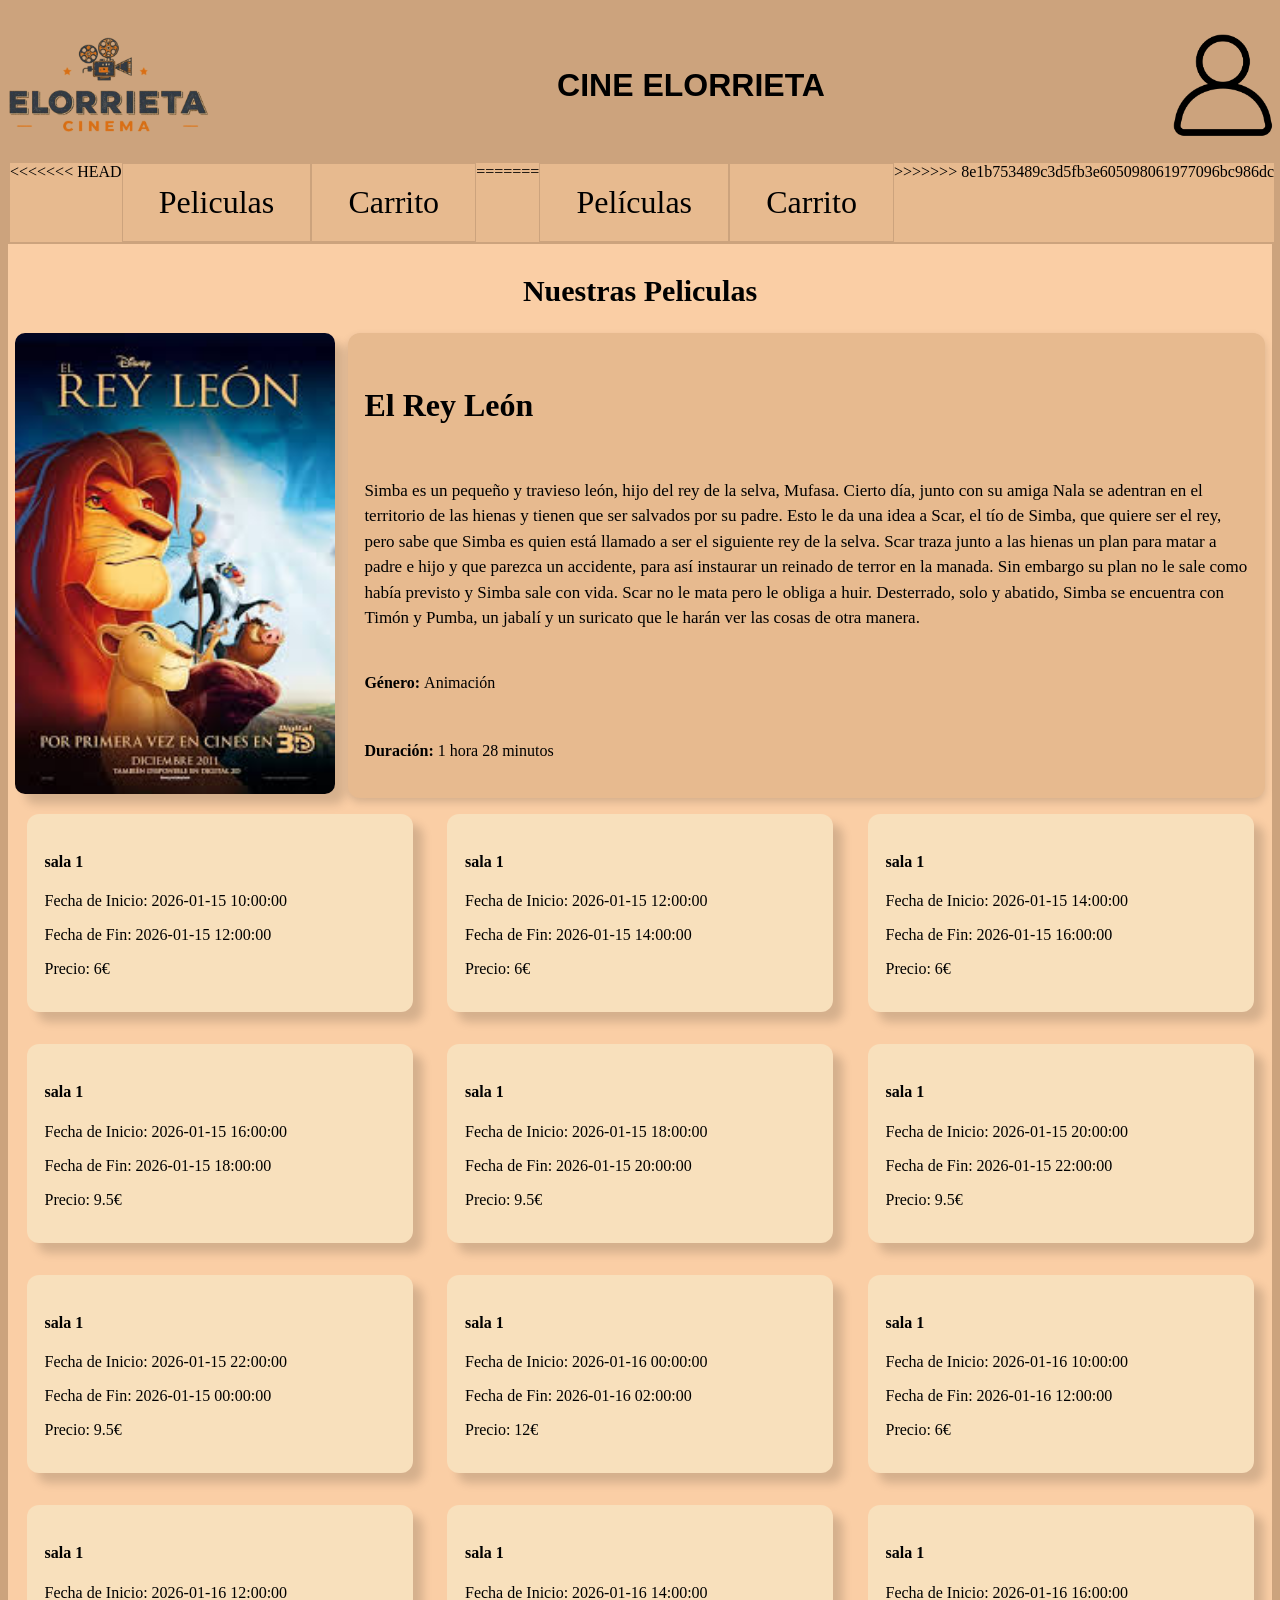
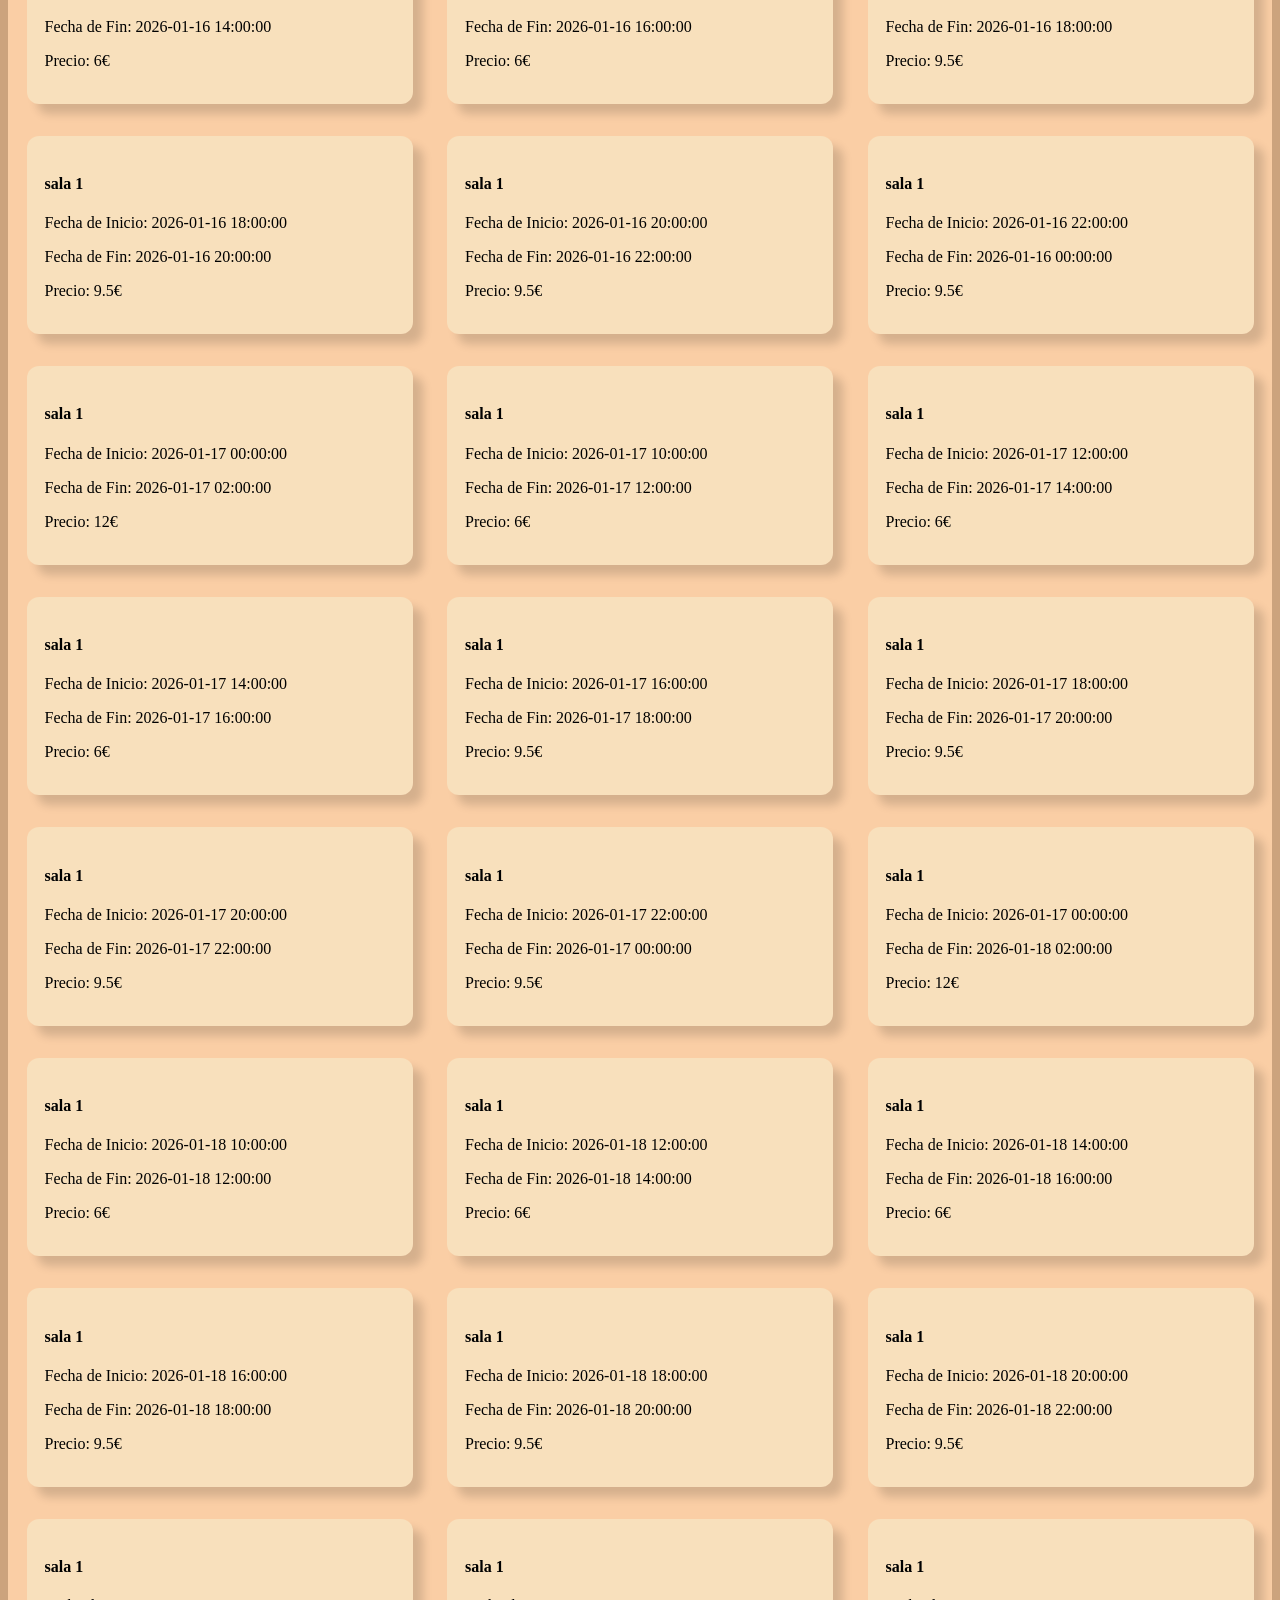
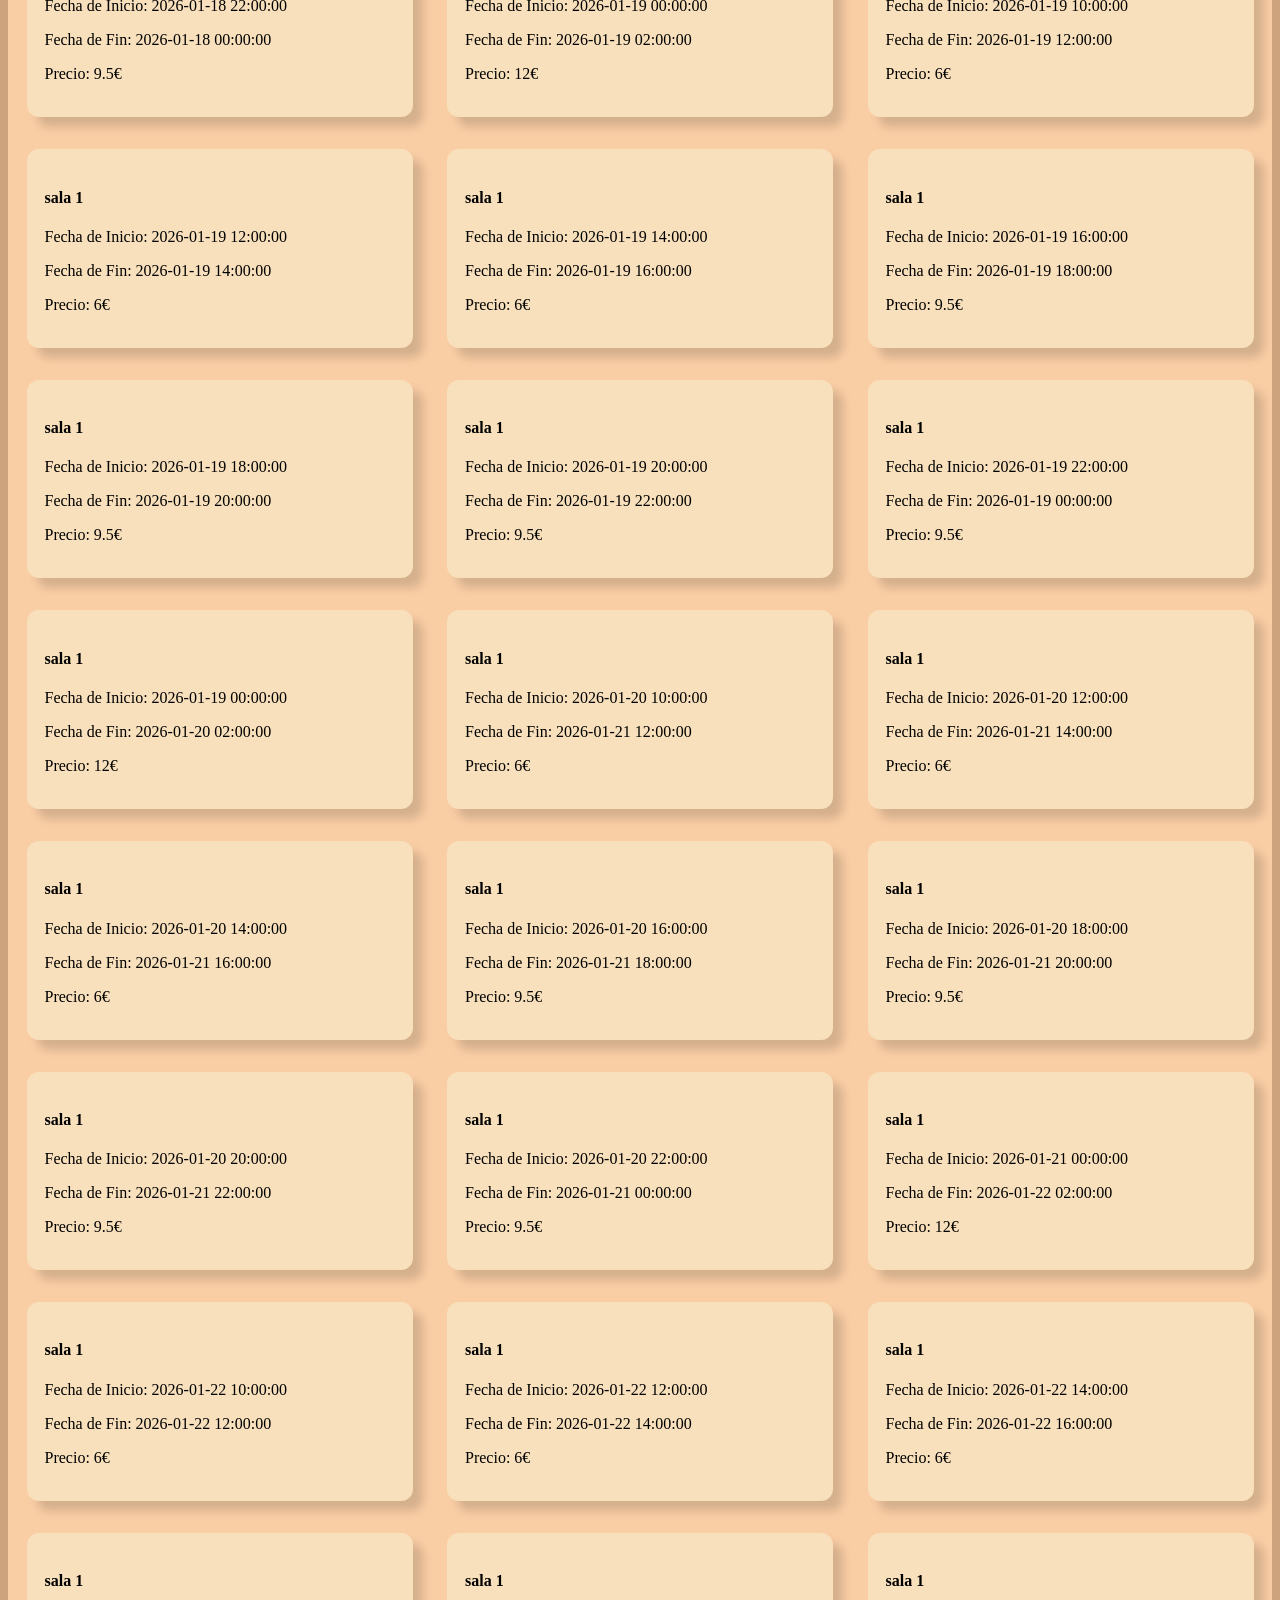
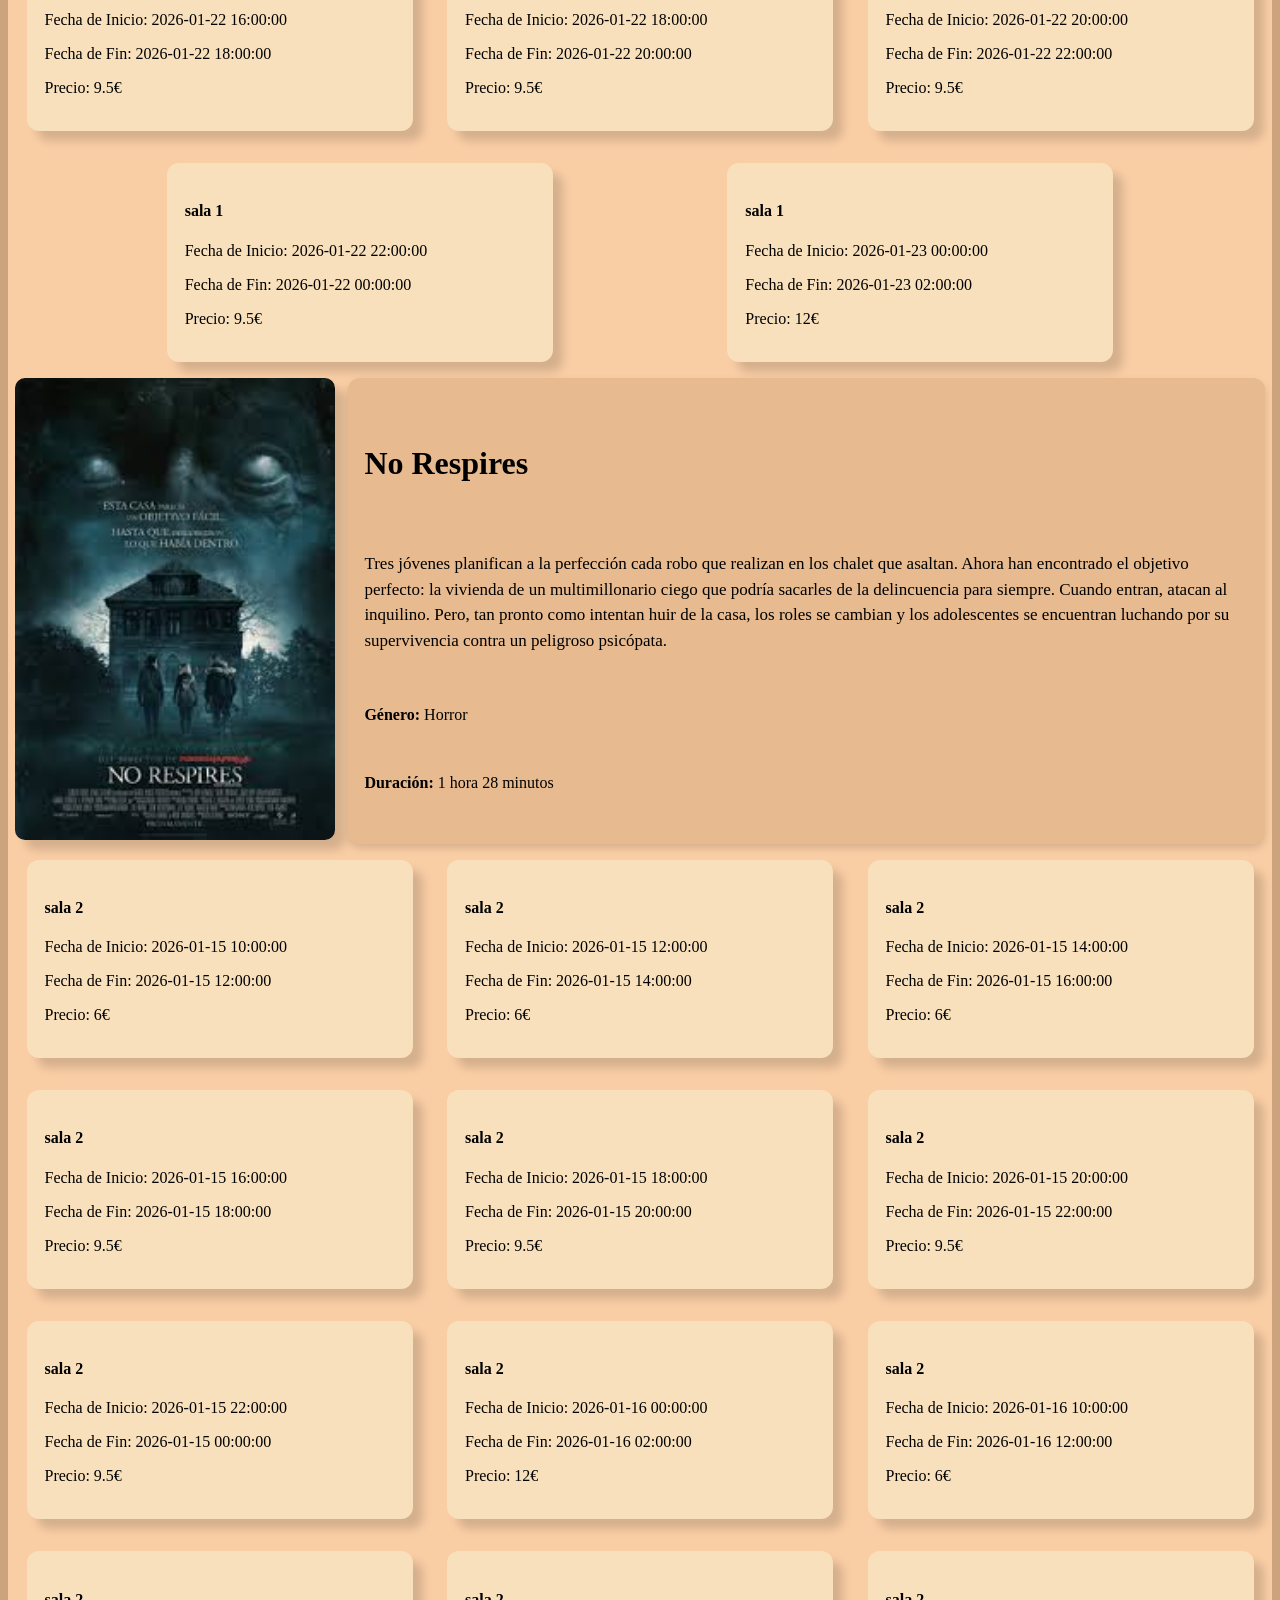
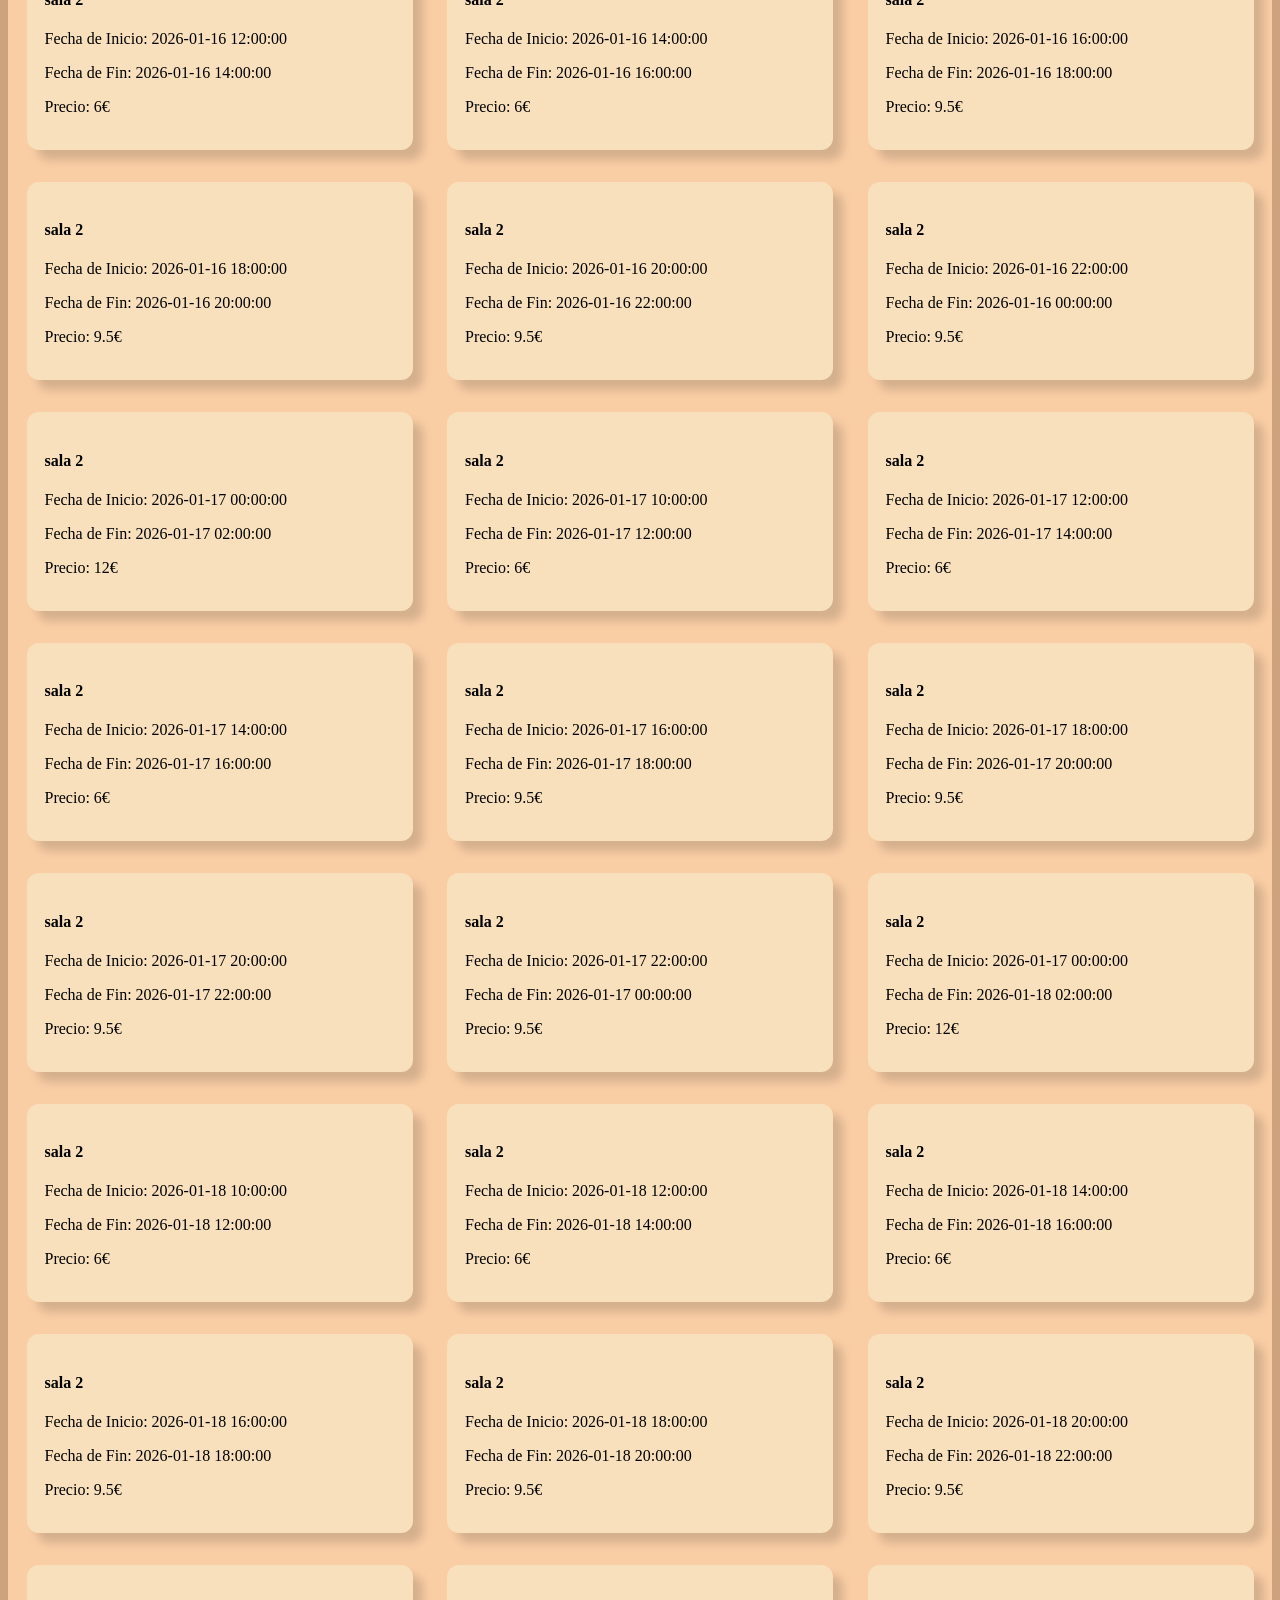
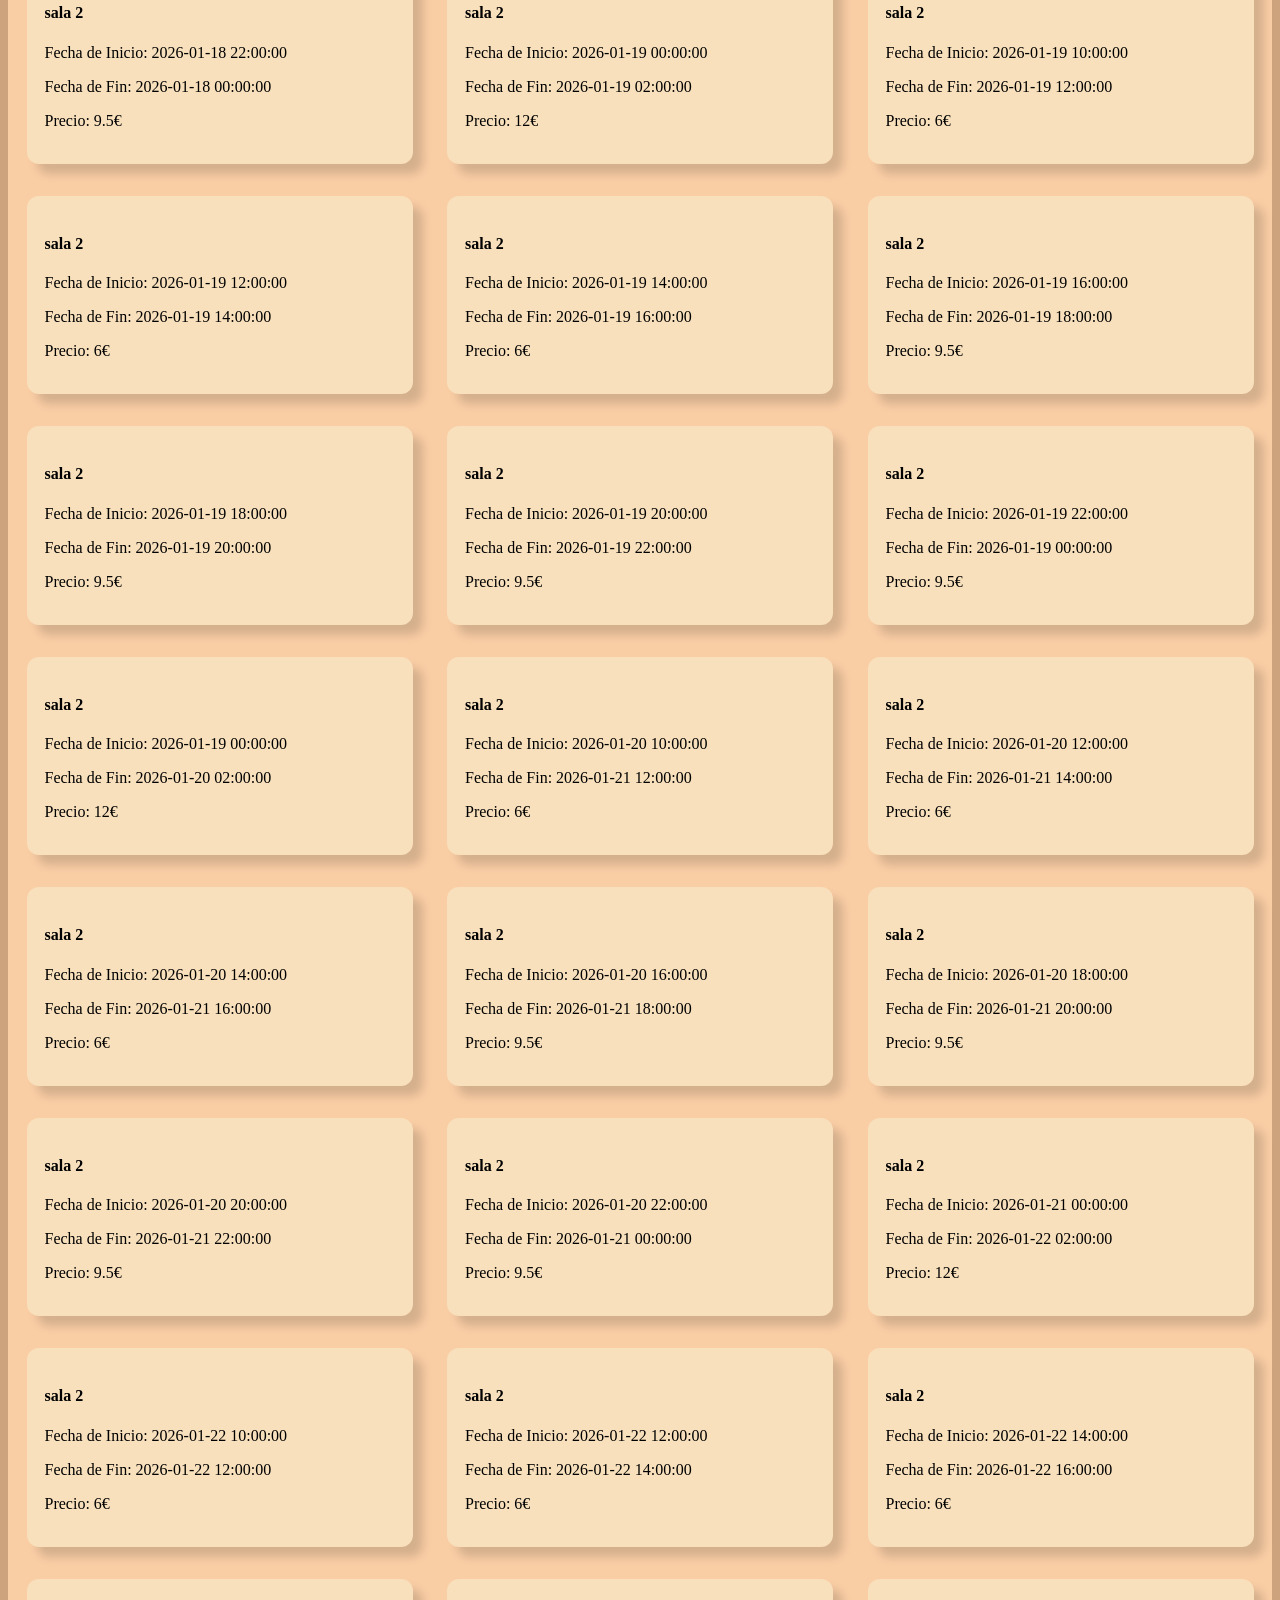
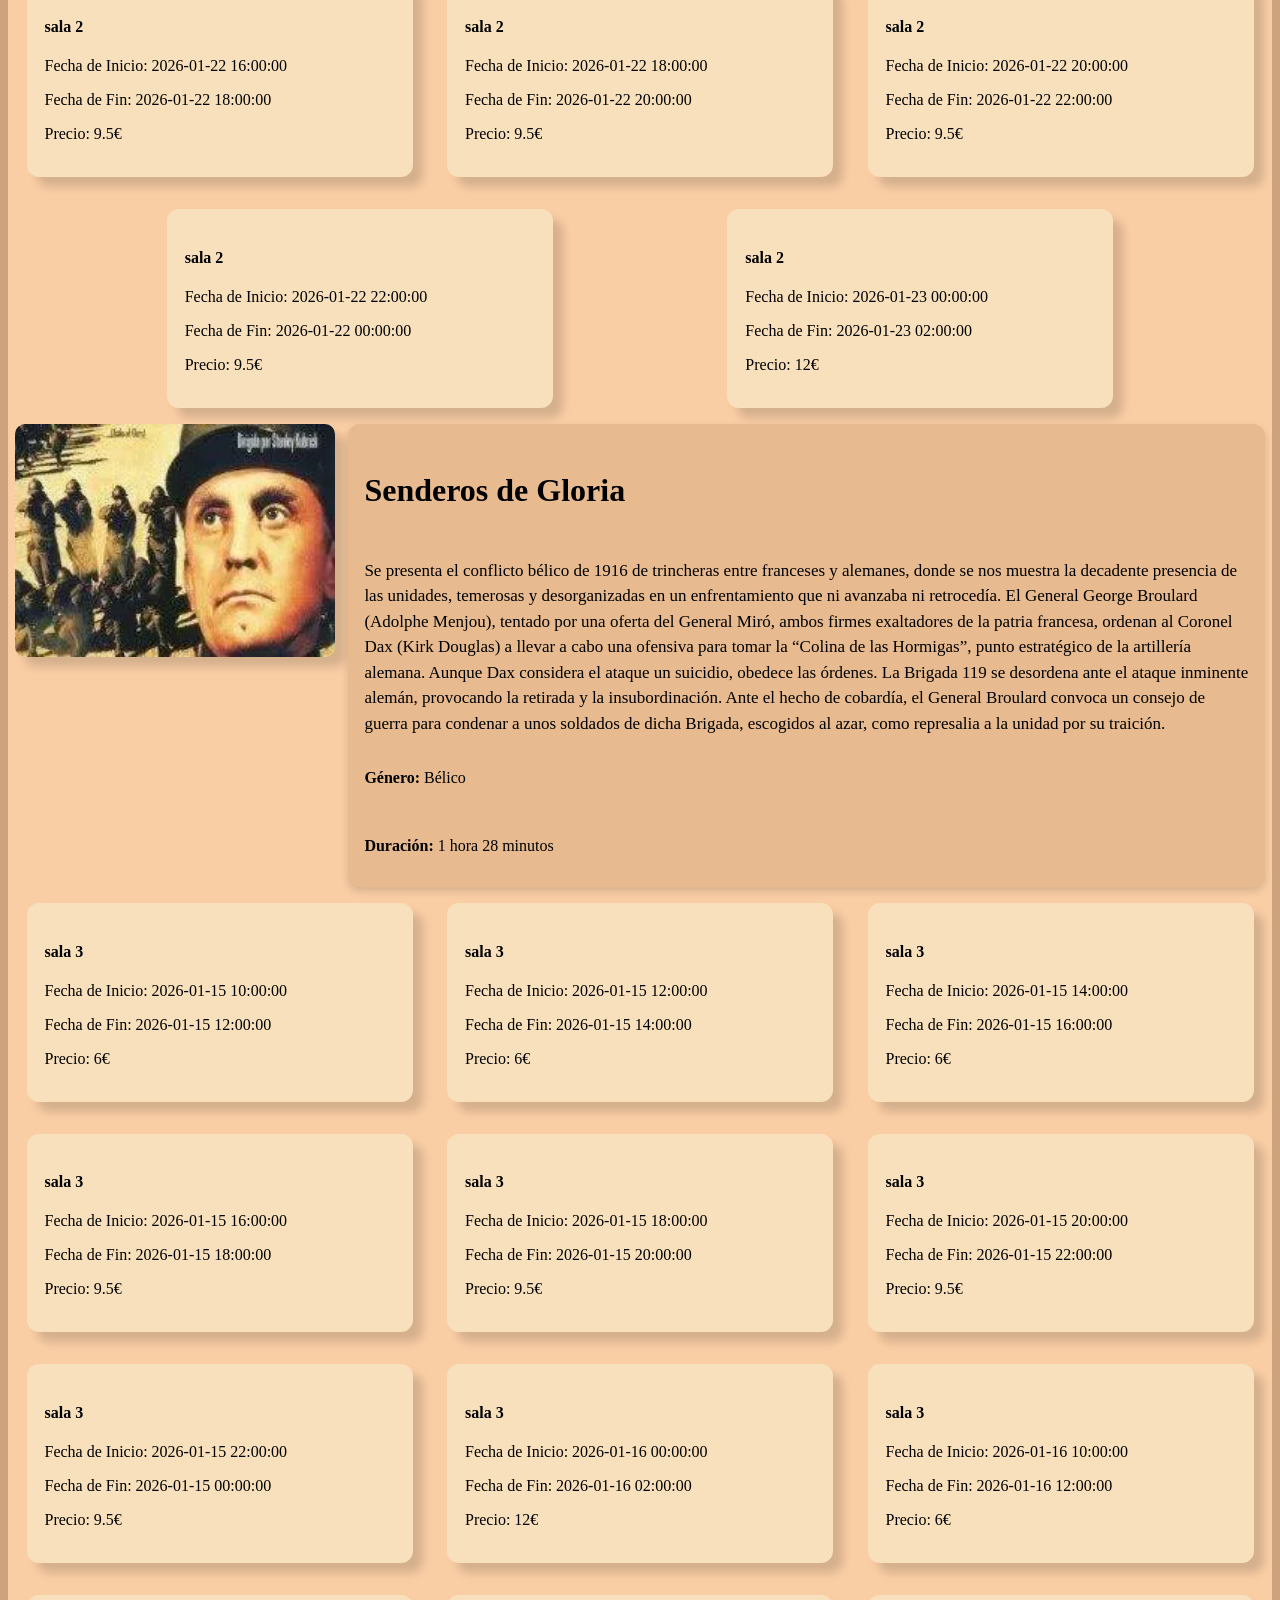
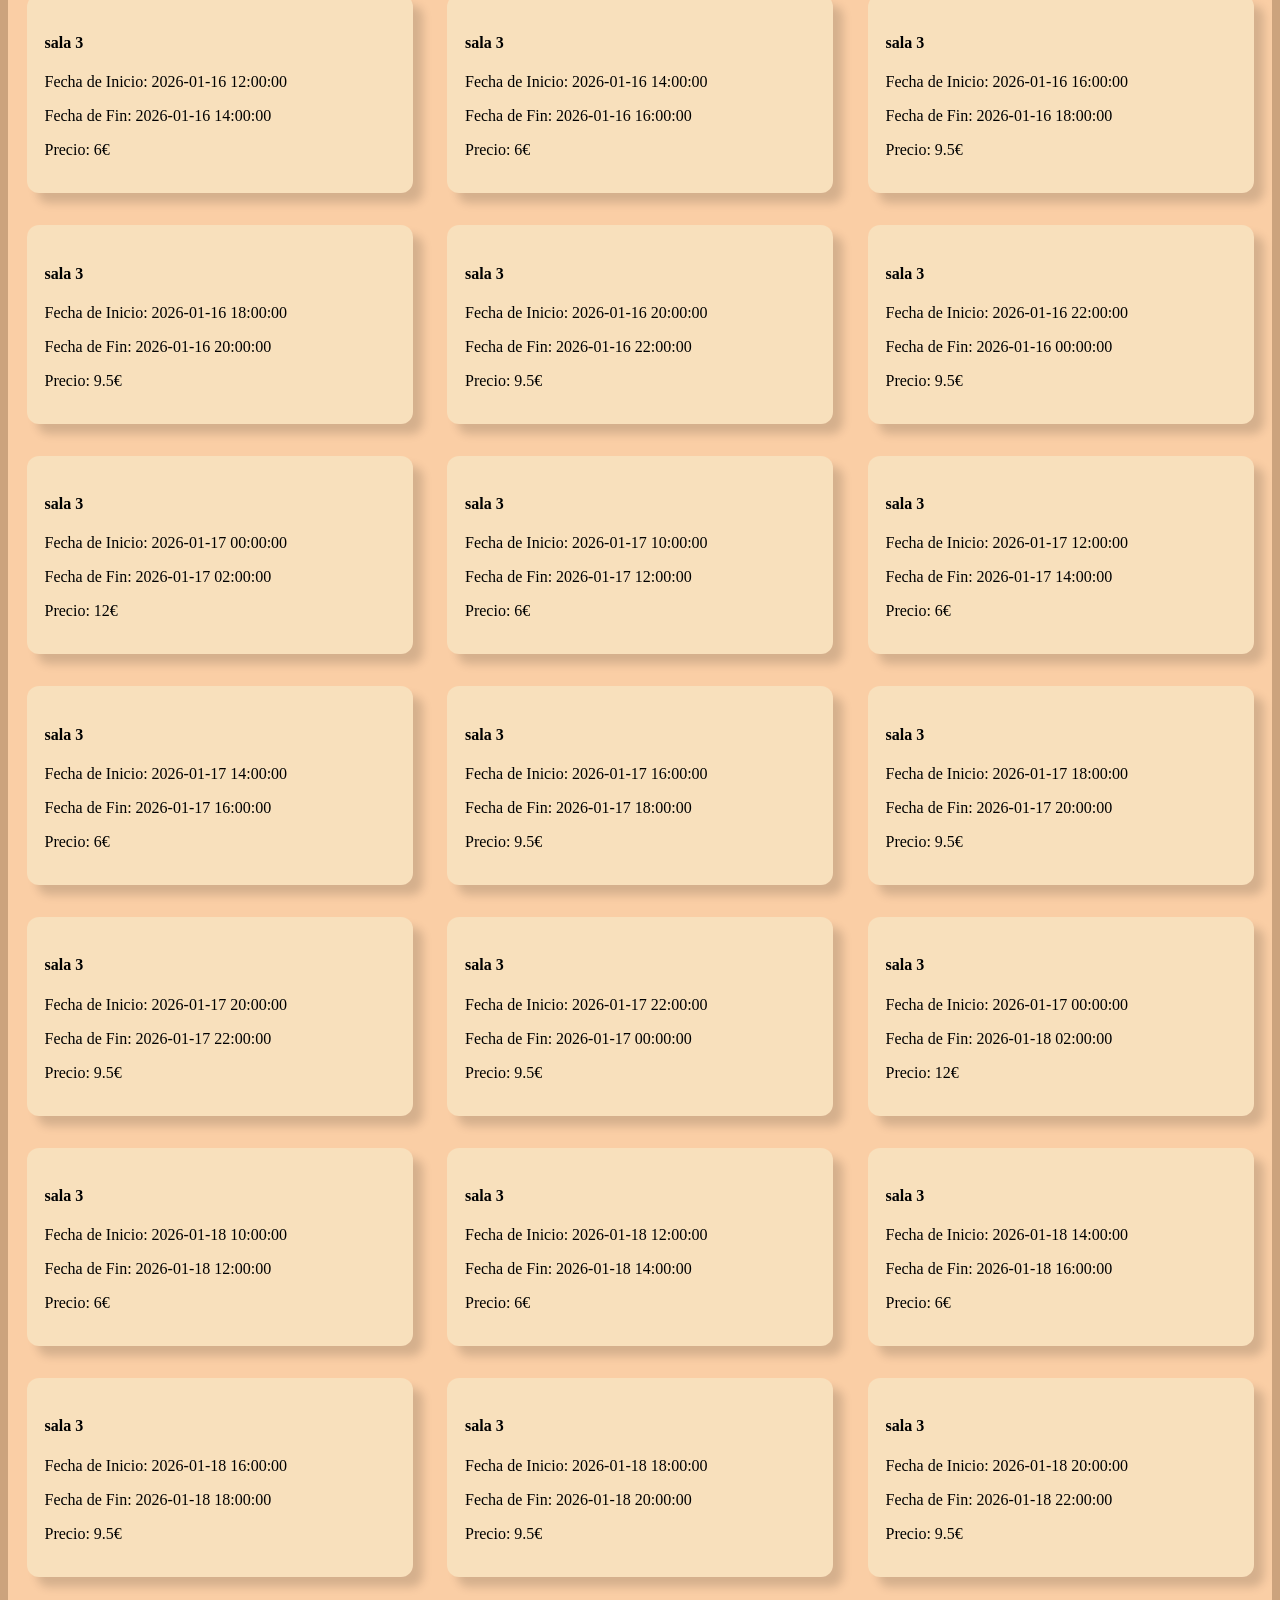
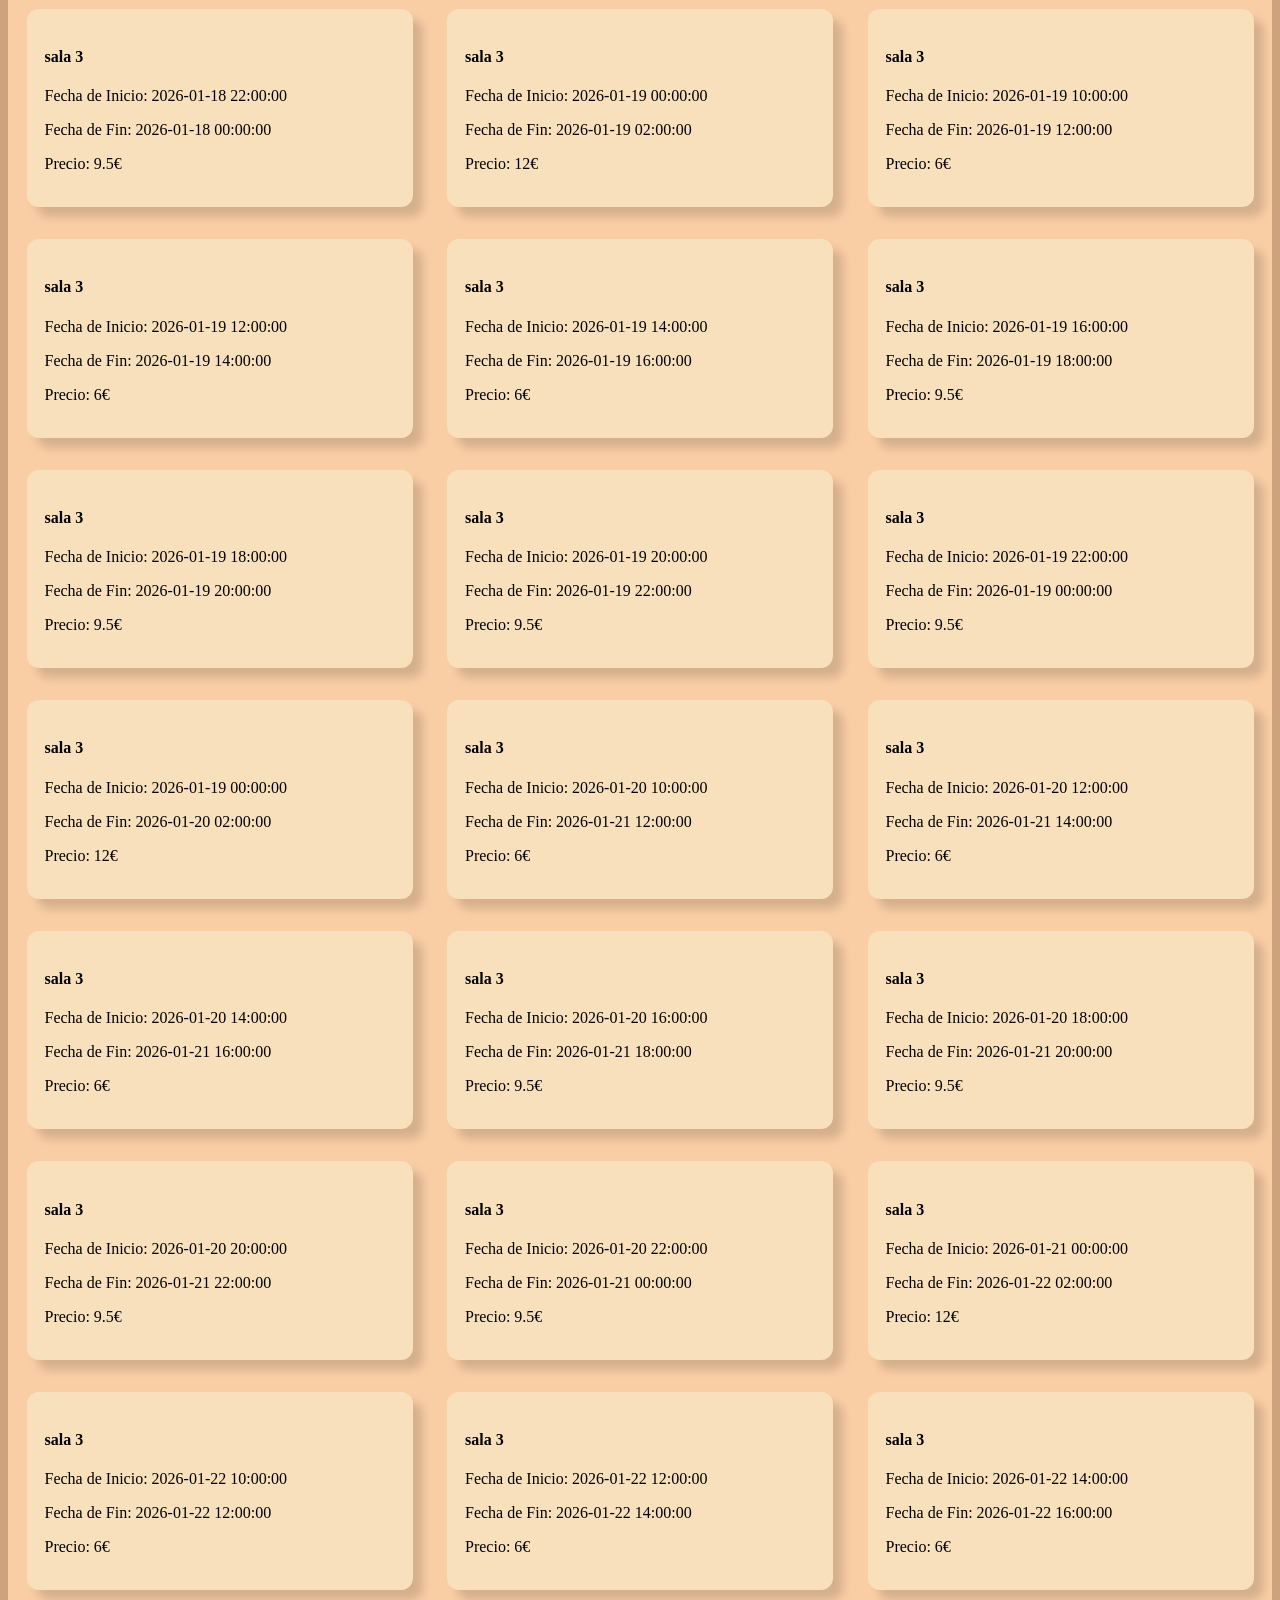
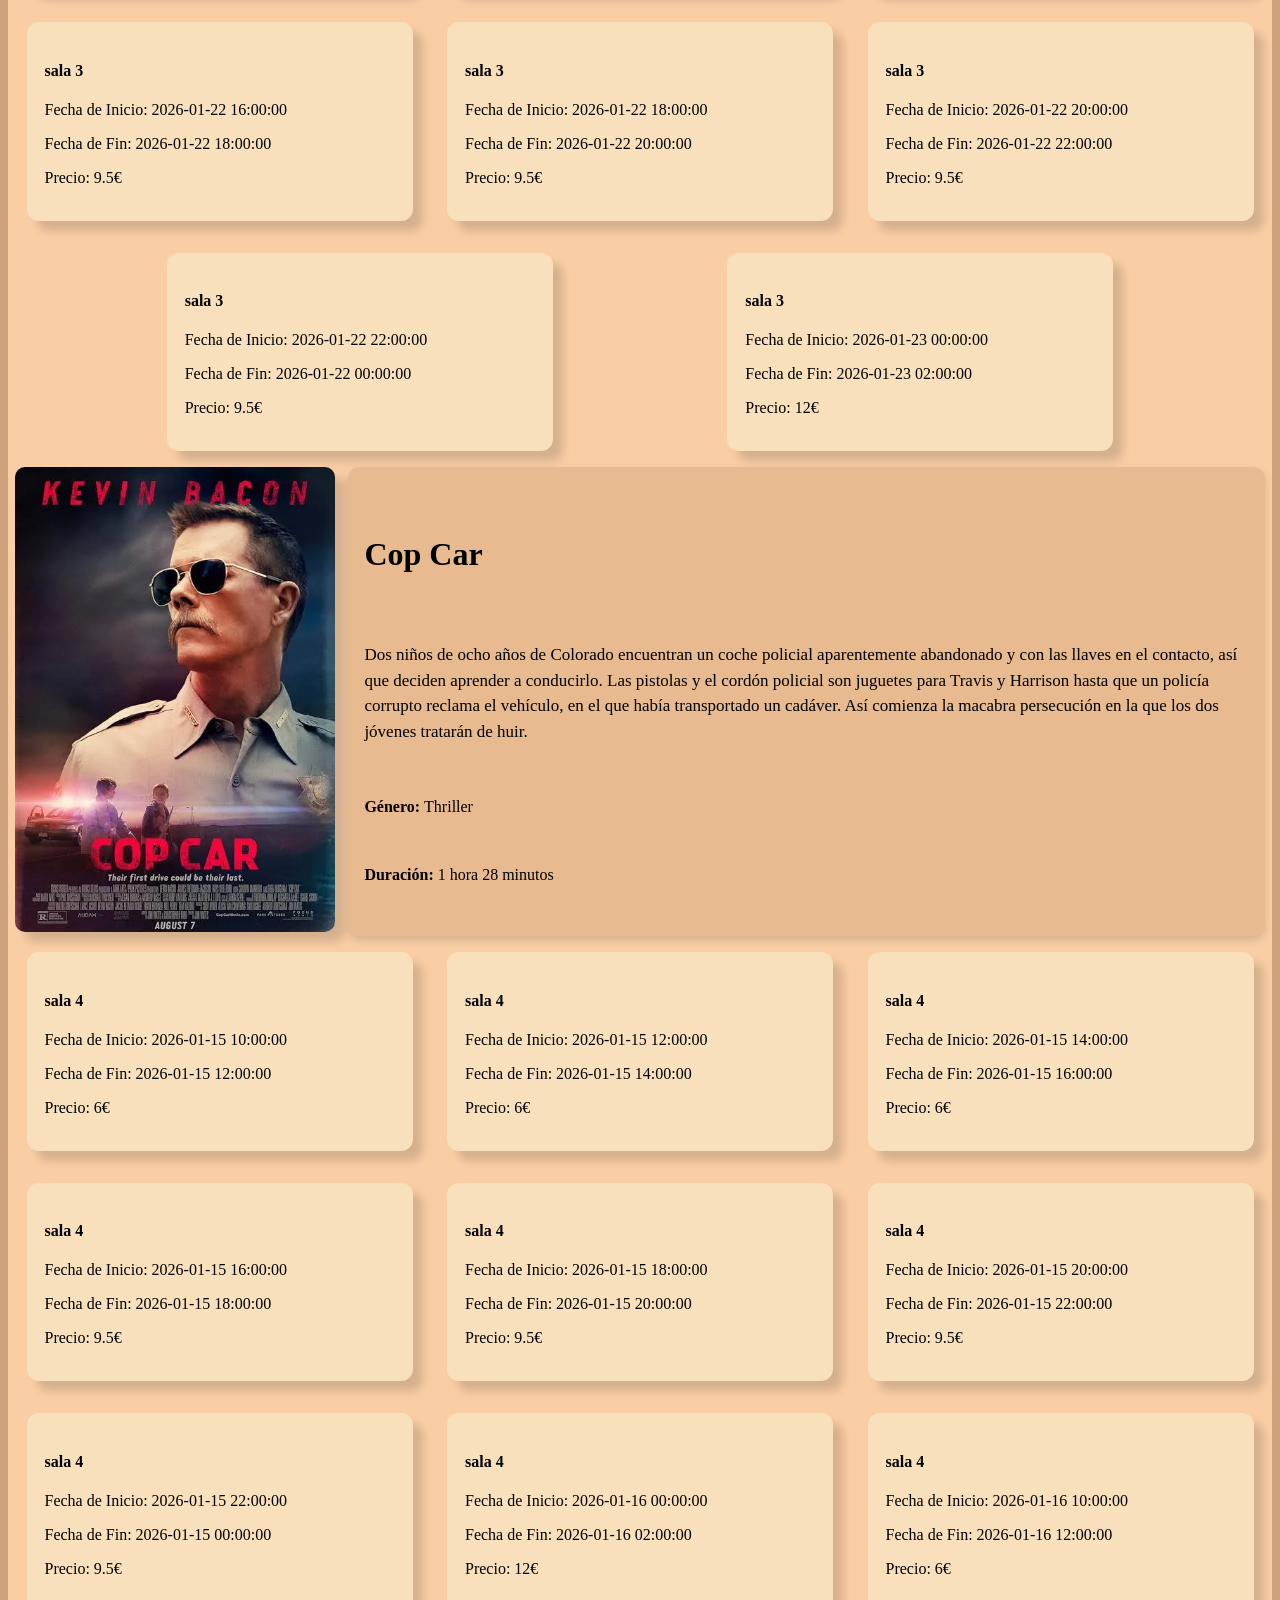
==== index.html @ a8e93b04 "javascript terminado" ====
<!DOCTYPE html>
<html lang="es">
    <head>
         <meta charset="UTF-8">
         <meta name="viewport" content="width=device-width, initial-scale=1.0">
         <title>Cine Elorrieta-Errekamari </title>
         <link rel="stylesheet" type="text/css" href="styles.css" />
         <script src="general.js"></script>
   </head>
    <body>
        <header>
             <div class="contenedor_logo">
                <a href="index.html"><img class="logotipo" src="header/image_logo.png" alt="Logotipo de Cine Elorrieta-Errekamari" /></a>
                <h1>CINE ELORRIETA</h1>
                <a href="login.html"><img class="usuario"src="header/personita.png" alt="Usuario de Cine Elorrieta-Errekamari"/></a>
            </div>
            <nav>
               <div class="contenedor_menu">
<<<<<<< HEAD
                <a href="index.html">Peliculas</a>
                <a class="carrito-login" href="login.html">Carrito</a>
=======
                <a href="index.html">Películas</a>
                <a id="carrito" href="login.html">Carrito</a>
>>>>>>> 8e1b753489c3d5fb3e605098061977096bc986dc
               </div>
            </nav>
        </header>
            <main>
               <h2>Nuestras Peliculas</h2>
               <div class="contenedor_peliculas">
                  <div class="detalle_pelicula">

                     <div class="imagenes_texto_pelicula"> 
                        <img src="movies/rey_leon.jpg" alt="Imagen de la pelicula El Rey Leon"/>
                     </div>

                     <div class="contenedor_pelicula"> 
                        <h3><b>El Rey León</b></h3>
                        <p class="texto_descripcion">Simba es un pequeño y travieso león, hijo del rey de la selva, 
                        Mufasa. Cierto día, junto con su amiga Nala se adentran en el 
                        territorio de las hienas y tienen que ser salvados por su padre.
                        Esto le da una idea a Scar, el tío de Simba, que quiere ser el rey, 
                        pero sabe que Simba es quien está llamado a ser el siguiente rey de 
                        la selva. Scar traza junto a las hienas un plan para matar a padre e
                        hijo y que parezca un accidente, para así instaurar un reinado de 
                        terror en la manada. Sin embargo su plan no le sale como había 
                        previsto y Simba sale con vida. Scar no le mata pero le obliga a 
                        huir. Desterrado, solo y abatido, Simba se encuentra con Timón y 
                        Pumba, un jabalí y un suricato que le harán ver las cosas de otra 
                        manera.</p>
                        <div class="duracion_genero">
                              <p><b>Género: </b>Animación</p><br/>
                              <p><b>Duración: </b>1 hora 28 minutos</p>
                        </div>
                     </div>
                  </div>
                  <!--1ºPelicula--> 
                  <div class="sesiones_peliculas">
                     <a class="enlace-login" href="login.html">
                           <div class="salas">
                              <h4>sala 1</h4>
                              <p>  Fecha de Inicio: 2026-01-15 10:00:00 </br> 
                              <p> Fecha de Fin: 2026-01-15 12:00:00</p> 
                              <p class="precio"> Precio: 6€  </p>
                           </div>
                     </a>
                     <a class="enlace-login" href="login.html">
                           <div class="salas">
                              <h4>sala 1</h4>
                              <p>Fecha de Inicio: 2026-01-15 12:00:00 </br> 
                                 <p> Fecha de Fin: 2026-01-15 14:00:00</p> 
                                 <p class="precio"> Precio: 6€  </p>
                           </div>
                     </a>
                     <a class="enlace-login" href="login.html">   
                           <div class="salas">
                              <h4>sala 1</h4>
                              <p>Fecha de Inicio: 2026-01-15 14:00:00 </br> 
                              <p> Fecha de Fin: 2026-01-15 16:00:00</p> 
                              <p class="precio"> Precio: 6€ </p>
                           </div>
                     </a>
                     <a href="login.html">
                           <div class="salas">
                              <h4>sala 1</h4>
                              <p>Fecha de Inicio: 2026-01-15 16:00:00 </br> 
                              <p> Fecha de Fin: 2026-01-15 18:00:00</p> 
                              <p class="precio"> Precio: 9.5€ </p>
                           </div>
                     </a>
                     <a class="enlace-login"href="login.html">
                           <div class="salas">
                              <h4>sala 1</h4>   
                              <p>  Fecha de Inicio: 2026-01-15 18:00:00 </br>
                              <p> Fecha de Fin: 2026-01-15 20:00:00</p> 
                              <p class="precio"> Precio: 9.5€ </p>
                           </div>
                     </a>
                     <a class="enlace-login" href="login.html">
                           <div class="salas">
                              <h4>sala 1</h4>
                              <p>  Fecha de Inicio: 2026-01-15 20:00:00 </br> 
                              <p> Fecha de Fin: 2026-01-15 22:00:00</p> 
                              <p class="precio"> Precio: 9.5€ </p>
                           </div>
                     </a>
                     <a class="enlace-login" href="login.html">
                           <div class="salas">
                              <h4>sala 1</h4>
                              <p>  Fecha de Inicio: 2026-01-15 22:00:00 </br> 
                              <p> Fecha de Fin: 2026-01-15 00:00:00</p> 
                              <p class="precio">Precio: 9.5€ </p>
                           </div>
                     </a>
                     <a class="enlace-login" href="login.html">
                           <div class="salas">
                              <h4>sala 1</h4>
                              <p>  Fecha de Inicio: 2026-01-16 00:00:00 </br> 
                              <p> Fecha de Fin: 2026-01-16 02:00:00</p> 
                              <p class="precio"> Precio: 12€  </p>
                           </div>
                     </a>

                     <a class="enlace-login" href="login.html">
                           <div class="salas">
                              <h4>sala 1</h4>
                              <p>  Fecha de Inicio: 2026-01-16 10:00:00 </br> 
                              <p> Fecha de Fin: 2026-01-16 12:00:00</p> 
                              <p class="precio"> Precio: 6€  </p>
                           </div>
                     </a>
                     <a class="enlace-login" href="login.html">
                           <div class="salas">
                              <h4>sala 1</h4>
                              <p>  Fecha de Inicio: 2026-01-16 12:00:00 </br> 
                              <p> Fecha de Fin: 2026-01-16 14:00:00</p> 
                              <p class="precio"> Precio: 6€  </p>
                           </div>
                     </a>
                     <a class="enlace-login" href="login.html">
                           <div class="salas">
                              <h4>sala 1</h4>
                              <p>  Fecha de Inicio: 2026-01-16 14:00:00 </br> 
                              <p> Fecha de Fin: 2026-01-16 16:00:00</p> 
                              <p class="precio"> Precio: 6€ </p>
                           </div>
                     </a>
                     <a class="enlace-login" href="login.html">
                           <div class="salas">
                              <h4>sala 1</h4>
                              <p>  Fecha de Inicio: 2026-01-16 16:00:00 </br> 
                              <p> Fecha de Fin: 2026-01-16 18:00:00</p> 
                              <p class="precio"> Precio: 9.5€ </p>
                           </div>
                     </a>
                     <a class="enlace-login" href="login.html">
                           <div class="salas">
                              <h4>sala 1</h4>
                              <p>  Fecha de Inicio: 2026-01-16 18:00:00 </br> 
                              <p> Fecha de Fin: 2026-01-16 20:00:00</p> 
                              <p class="precio"> Precio: 9.5€ </p>
                           </div>
                     </a>
                     <a class="enlace-login" href="login.html">
                           <div class="salas">
                              <h4>sala 1</h4>
                              <p>  Fecha de Inicio: 2026-01-16 20:00:00 </br> 
                              <p> Fecha de Fin: 2026-01-16 22:00:00</p> 
                              <p class="precio"> Precio: 9.5€ </p>
                           </div>
                     </a>
                     <a class="enlace-login" href="login.html">
                           <div class="salas">
                              <h4>sala 1</h4>
                              <p>  Fecha de Inicio: 2026-01-16 22:00:00 </br> 
                              <p> Fecha de Fin: 2026-01-16 00:00:00</p> 
                              <p class="precio"> Precio: 9.5€ </p>
                           </div>
                     </a>
                     <a class="enlace-login" href="login.html">
                           <div class="salas">
                              <h4>sala 1</h4>
                              <p>  Fecha de Inicio: 2026-01-17 00:00:00 </br> 
                              <p> Fecha de Fin: 2026-01-17 02:00:00</p> 
                              <p class="precio"> Precio: 12€  </p>
                           </div>
                     </a>

                     <a href="login.html">   
                           <div class="salas">
                              <h4>sala 1</h4>
                              <p>  Fecha de Inicio: 2026-01-17 10:00:00 </br> 
                              <p> Fecha de Fin: 2026-01-17 12:00:00</p> 
                              <p class="precio"> Precio: 6€  </p>
                           </div>
                     </a>
                     <a class="enlace-login" href="login.html">
                           <div class="salas">
                              <h4>sala 1</h4>
                              <p>  Fecha de Inicio: 2026-01-17 12:00:00 </br> 
                              <p> Fecha de Fin: 2026-01-17 14:00:00</p> 
                              <p class="precio"> Precio: 6€  </p>
                           </div>
                     </a>
                     <a class="enlace-login" href="login.html">
                           <div class="salas">
                              <h4>sala 1</h4>
                              <p>  Fecha de Inicio: 2026-01-17 14:00:00 </br> 
                              <p> Fecha de Fin: 2026-01-17 16:00:00</p> 
                              <p class="precio"> Precio: 6€ </p>
                           </div>
                     </a>
                     
                     <a class="enlace-login" href="login.html">
                           <div class="salas">
                              <h4>sala 1</h4>
                              <p>  Fecha de Inicio: 2026-01-17 16:00:00 </br> 
                              <p> Fecha de Fin: 2026-01-17 18:00:00</p> 
                              <p class="precio"> Precio: 9.5€ </p>
                           </div>
                     </a>
                     <a class="enlace-login" href="login.html">
                           <div class="salas">
                              <h4>sala 1</h4>
                              <p>  Fecha de Inicio: 2026-01-17 18:00:00 </br> 
                              <p> Fecha de Fin: 2026-01-17 20:00:00</p> 
                              <p class="precio"> Precio: 9.5€ </p>
                           </div>
                     </a>
                     <a class="enlace-login" href="login.html">
                           <div class="salas">
                              <h4>sala 1</h4>
                              <p>  Fecha de Inicio: 2026-01-17 20:00:00 </br> 
                              <p> Fecha de Fin: 2026-01-17 22:00:00</p> 
                              <p class="precio"> Precio: 9.5€ </p>
                           </div>   
                     </a>
                     <a class="enlace-login" href="login.html">      
                           <div class="salas">
                              <h4>sala 1</h4>
                              <p>  Fecha de Inicio: 2026-01-17 22:00:00 </br> 
                              <p> Fecha de Fin: 2026-01-17 00:00:00</p> 
                              <p class="precio"> Precio: 9.5€ </p>
                           </div>
                     </a>
                     <a class="enlace-login" href="login.html">
                           <div class="salas">
                              <h4>sala 1</h4>
                              <p>  Fecha de Inicio: 2026-01-17 00:00:00 </br> 
                              <p> Fecha de Fin: 2026-01-18 02:00:00</p> 
                              <p class="precio"> Precio: 12€  </p>
                           </div>      
                     </a>
                     <a class="enlace-login" href="login.html">
                           <div class="salas">
                              <h4>sala 1</h4>
                              <p>  Fecha de Inicio: 2026-01-18 10:00:00 </br> 
                              <p> Fecha de Fin: 2026-01-18 12:00:00</p> 
                              <p class="precio"> Precio: 6€  </p>
                           </div>   
                     </a>
                     <a class="enlace-login" href="login.html">
                           <div class="salas">
                              <h4>sala 1</h4>
                              <p>  Fecha de Inicio: 2026-01-18 12:00:00 </br> 
                              <p> Fecha de Fin: 2026-01-18 14:00:00</p> 
                              <p class="precio"> Precio: 6€  </p>
                           </div>
                     </a>
                     <a class="enlace-login" href="login.html">
                           <div class="salas">
                              <h4>sala 1</h4>
                              <p>  Fecha de Inicio: 2026-01-18 14:00:00 </br> 
                              <p> Fecha de Fin: 2026-01-18 16:00:00</p> 
                              <p class="precio"> Precio: 6€ </p>
                           </div>
                     </a>
                     <a class="enlace-login" href="login.html">
                           <div class="salas">
                              <h4>sala 1</h4>
                              <p>  Fecha de Inicio: 2026-01-18 16:00:00 </br> 
                              <p> Fecha de Fin: 2026-01-18 18:00:00</p> 
                              <p class="precio"> Precio: 9.5€ </p>
                           </div>   
                     </a>
                     <a class="enlace-login" href="login.html">
                           <div class="salas">
                              <h4>sala 1</h4>
                              <p>  Fecha de Inicio: 2026-01-18 18:00:00 </br> 
                              <p> Fecha de Fin: 2026-01-18 20:00:00</p> 
                              <p class="precio"> Precio: 9.5€ </p>
                           </div>
                     </a>
                     <a class="enlace-login" href="login.html">
                           <div class="salas">
                              <h4>sala 1</h4>
                              <p>  Fecha de Inicio: 2026-01-18 20:00:00 </br> 
                              <p> Fecha de Fin: 2026-01-18 22:00:00</p> 
                              <p class="precio"> Precio: 9.5€ </p>
                           </div>
                     </a>
                     <a class="enlace-login" href="login.html">
                           <div class="salas">
                              <h4>sala 1</h4>
                              <p>  Fecha de Inicio: 2026-01-18 22:00:00 </br> 
                              <p> Fecha de Fin: 2026-01-18 00:00:00</p>
                              <p class="precio"> Precio: 9.5€ </p>
                           </div>
                     </a>
                     <a class="enlace-login" href="login.html">
                           <div class="salas">
                              <h4>sala 1</h4>
                              <p>  Fecha de Inicio: 2026-01-19 00:00:00 </br>
                              <p> Fecha de Fin: 2026-01-19 02:00:00</p>
                              <p class="precio"> Precio: 12€  </p>
                           </div>
                     </a>

                     <a class="enlace-login" href="login.html">
                           <div class="salas">
                              <h4>sala 1</h4>   
                              <p>  Fecha de Inicio: 2026-01-19 10:00:00 </br> 
                              <p> Fecha de Fin: 2026-01-19 12:00:00</p> 
                              <p class="precio"> Precio: 6€  </p>
                           </div>
                     </a>
                     <a class="enlace-login" href="login.html">
                           <div class="salas">
                              <h4>sala 1</h4>
                              <p>  Fecha de Inicio: 2026-01-19 12:00:00 </br> 
                              <p> Fecha de Fin: 2026-01-19 14:00:00</p>
                              <p class="precio"> Precio: 6€  </p>
                           </div>
                     </a>
                     <a class="enlace-login" href="login.html">
                           <div class="salas">
                              <h4>sala 1</h4>
                              <p>  Fecha de Inicio: 2026-01-19 14:00:00 </br> 
                              <p> Fecha de Fin: 2026-01-19 16:00:00</p> 
                              <p class="precio"> Precio: 6€ </p>
                           </div>
                     </a>
                     <a class="enlace-login" href="login.html">
                           <div class="salas">
                              <h4>sala 1</h4>
                              <p>  Fecha de Inicio: 2026-01-19 16:00:00 </br> 
                              <p> Fecha de Fin: 2026-01-19 18:00:00</p> 
                              <p class="precio"> Precio: 9.5€ </p>
                           </div>
                     </a>
                     <a class="enlace-login" href="login.html">
                           <div class="salas">
                              <h4>sala 1</h4>
                              <p>  Fecha de Inicio: 2026-01-19 18:00:00 </br>
                              <p> Fecha de Fin: 2026-01-19 20:00:00</p> 
                              <p class="precio"> Precio: 9.5€ </p>
                           </div>  
                     </a>
                     <a class="enlace-login" href="login.html">
                           <div class="salas"> 
                              <h4>sala 1</h4>
                              <p>  Fecha de Inicio: 2026-01-19 20:00:00 </br> 
                              <p> Fecha de Fin: 2026-01-19 22:00:00</p> 
                              <p class="precio"> Precio: 9.5€ </p>
                           </div>   
                     </a>
                     <a class="enlace-login" href="login.html">
                           <div class="salas">
                              <h4>sala 1</h4>
                              <p>  Fecha de Inicio: 2026-01-19 22:00:00 </br> 
                              <p> Fecha de Fin: 2026-01-19 00:00:00</p>
                              <p class="precio"> Precio: 9.5€ </p>
                           </div>
                     </a>
                     <a class="enlace-login" href="login.html">
                           <div class="salas">
                              <h4>sala 1</h4>   
                              <p>  Fecha de Inicio: 2026-01-19 00:00:00 </br> 
                              <p> Fecha de Fin: 2026-01-20 02:00:00</p>
                              <p class="precio"> Precio: 12€  </p>
                           </div> 
                     </a>

                     <a class="enlace-login" href="login.html">
                           <div class="salas">
                              <h4>sala 1</h4>
                              <p>  Fecha de Inicio: 2026-01-20 10:00:00 </br> 
                              <p> Fecha de Fin: 2026-01-21 12:00:00</p> 
                              <p class="precio"> Precio: 6€  </p>
                           </div>
                     </a>
                     <a class="enlace-login" href="login.html">   
                           <div class="salas">
                              <h4>sala 1</h4>
                              <p>  Fecha de Inicio: 2026-01-20 12:00:00 </br> 
                              <p> Fecha de Fin: 2026-01-21 14:00:00</p> 
                              <p class="precio"> Precio: 6€  </p>
                           </div>
                     </a>

                     <a class="enlace-login" href="login.html">
                           <div class="salas"> 
                              <h4>sala 1</h4>  
                              <p>  Fecha de Inicio: 2026-01-20 14:00:00 </br> 
                              <p> Fecha de Fin: 2026-01-21 16:00:00</p>
                              <p class="precio"> Precio: 6€ </p>
                           </div>
                     </a>
                     <a class="enlace-login" href="login.html">   
                           <div class="salas">
                              <h4>sala 1</h4>
                              <p>  Fecha de Inicio: 2026-01-20 16:00:00 </br> 
                              <p> Fecha de Fin: 2026-01-21 18:00:00</p> 
                              <p class="precio"> Precio: 9.5€ </p>
                           </div>
                     </a>
                     <a class="enlace-login" href="login.html">
                           <div class="salas">
                              <h4>sala 1</h4>   
                              <p>  Fecha de Inicio: 2026-01-20 18:00:00 </br> 
                              <p> Fecha de Fin: 2026-01-21 20:00:00</p> 
                              <p class="precio"> Precio: 9.5€ </p>
                           </div>
                     </a>
                     <a class="enlace-login" href="login.html">
                           <div class="salas"> 
                              <h4>sala 1</h4>  
                              <p>  Fecha de Inicio: 2026-01-20 20:00:00 </br> 
                              <p> Fecha de Fin: 2026-01-21 22:00:00</p> 
                              <p class="precio"> Precio: 9.5€ </p>
                           </div>
                     </a>
                     <a class="enlace-login" href="login.html">
                           <div class="salas">
                              <h4>sala 1</h4>
                              <p>  Fecha de Inicio: 2026-01-20 22:00:00 </br> 
                              <p> Fecha de Fin: 2026-01-21 00:00:00</p>
                              <p class="precio"> Precio: 9.5€ </p>
                           </div>
                     </a>
                     <a class="enlace-login" href="login.html">
                           <div class="salas">
                              <h4>sala 1</h4>   
                              <p>  Fecha de Inicio: 2026-01-21 00:00:00 </br> 
                              <p> Fecha de Fin: 2026-01-22 02:00:00</p>
                              <p class="precio"> Precio: 12€  </p>
                           </div>
                     </a>

                     <a class="enlace-login" href="login.html">
                           <div class="salas">
                              <h4>sala 1</h4>
                              <p>  Fecha de Inicio: 2026-01-22 10:00:00 </br> 
                              <p> Fecha de Fin: 2026-01-22 12:00:00</p> 
                              <p class="precio"> Precio: 6€  </p>
                           </div>
                     </a>
                     <a class="enlace-login" href="login.html">
                           <div class="salas">
                              <h4>sala 1</h4>  
                              <p>  Fecha de Inicio: 2026-01-22 12:00:00 </br> 
                              <p> Fecha de Fin: 2026-01-22 14:00:00</p> 
                              <p class="precio"> Precio: 6€  </p>
                           </div>
                     </a>
                     <a class="enlace-login" href="login.html">
                           <div class="salas">
                              <h4>sala 1</h4>   
                              <p>  Fecha de Inicio: 2026-01-22 14:00:00 </br> 
                              <p> Fecha de Fin: 2026-01-22 16:00:00</p> 
                              <p class="precio"> Precio: 6€ </p>
                           </div>
                     </a>
                     <a class="enlace-login" href="login.html">
                           <div class="salas">
                              <h4>sala 1</h4>   
                              <p>  Fecha de Inicio: 2026-01-22 16:00:00 </br> 
                              <p> Fecha de Fin: 2026-01-22 18:00:00</p> 
                              <p class="precio"> Precio: 9.5€ </p>
                           </div>
                     </a>
                     <a class="enlace-login" href="login.html">
                           <div class="salas">
                              <h4>sala 1</h4>   
                              <p>  Fecha de Inicio: 2026-01-22 18:00:00 </br> 
                              <p> Fecha de Fin: 2026-01-22 20:00:00</p> 
                              <p class="precio"> Precio: 9.5€ </p>
                           </div>
                     </a>
                     <a class="enlace-login" href="login.html">
                           <div class="salas">
                              <h4>sala 1</h4>
                              <p>  Fecha de Inicio: 2026-01-22 20:00:00 </br> 
                              <p> Fecha de Fin: 2026-01-22 22:00:00</p> 
                              <p class="precio"> Precio: 9.5€ </p>
                           </div>
                     </a>
                     <a class="enlace-login" href="login.html">
                           <div class="salas">
                              <h4>sala 1</h4>
                              <p>  Fecha de Inicio: 2026-01-22 22:00:00 </br> 
                              <p> Fecha de Fin: 2026-01-22 00:00:00</p>
                              <p class="precio"> Precio: 9.5€ </p>
                           </div>
                     </a>
                     <a class="enlace-login" href="login.html">
                           <div class="salas">   
                              <h4>sala 1</h4>
                              <p>  Fecha de Inicio: 2026-01-23 00:00:00 </br> 
                              <p> Fecha de Fin: 2026-01-23 02:00:00</p>
                              <p class="precio"> Precio: 12€  </p>
                           </div>
                     </a>
                     </div>
               </div>      
<!--2º Pelicula-->
               <div class="contenedor_peliculas">
                  <div class="detalle_pelicula">

                        <div class="imagenes_texto_pelicula">
                           <img src="movies/no_respires.jpg" alt="Imagen de la pelicula No Respires" />
                        </div>
                        <div class="contenedor_pelicula">
                           <h3><b>No Respires</b></h3>
                           <p class="texto_descripcion">Tres jóvenes planifican a la perfección cada robo que realizan en los 
                           chalet que asaltan. Ahora han encontrado el objetivo perfecto: la 
                           vivienda de un multimillonario ciego que podría sacarles de la 
                           delincuencia para siempre. Cuando entran, atacan al inquilino. Pero, 
                           tan pronto como intentan huir de la casa, los roles se cambian y los 
                           adolescentes se encuentran luchando por su supervivencia contra un 
                           peligroso psicópata.</p>
                           <div class="duracion">
                              <p><b>Género: </b>Horror</p><br/>
                              <p><b>Duración: </b>1 hora 28 minutos</p>
                           </div>
                        </div>
                  </div>
                     <div class="sesiones_peliculas">
                        <a class="enlace-login" href="login.html">
                              <div class="salas">
                                 <h4>sala 2</h4>
                                 <p> Fecha de Inicio: 2026-01-15 10:00:00 </br> 
                                 <p> Fecha de Fin: 2026-01-15 12:00:00</p> 
                                 <p class="precio"> Precio: 6€  </p>
                              </div>
                        </a>
                        <a class="enlace-login" href="login.html">
                              <div class="salas">
                                 <h4>sala 2</h4>
                                 <p>Fecha de Inicio: 2026-01-15 12:00:00 </br> 
                                    <p> Fecha de Fin: 2026-01-15 14:00:00</p> 
                                    <p class="precio"> Precio: 6€  </p>
                              </div>
                        </a>
                        <a class="enlace-login" href="login.html">   
                              <div class="salas">
                                 <h4>sala 2</h4>
                                 <p>Fecha de Inicio: 2026-01-15 14:00:00 </br> 
                                 <p> Fecha de Fin: 2026-01-15 16:00:00</p> 
                                 <p class="precio"> Precio: 6€ </p>
                              </div>
                        </a>
                        <a class="enlace-login" href="login.html">
                              <div class="salas">
                                 <h4>sala 2</h4>
                                 <p>Fecha de Inicio: 2026-01-15 16:00:00 </br> 
                                 <p> Fecha de Fin: 2026-01-15 18:00:00</p> 
                                 <p class="precio"> Precio: 9.5€ </p>
                              </div>
                        </a>
                        <a class="enlace-login" href="login.html">
                              <div class="salas">
                                 <h4>sala 2</h4>   
                                 <p>  Fecha de Inicio: 2026-01-15 18:00:00 </br>
                                 <p> Fecha de Fin: 2026-01-15 20:00:00</p> 
                                 <p class="precio"> Precio: 9.5€ </p>
                              </div>
                        </a>
                        <a class="enlace-login" href="login.html">
                              <div class="salas">
                                 <h4>sala 2</h4>
                                 <p>  Fecha de Inicio: 2026-01-15 20:00:00 </br> 
                                 <p> Fecha de Fin: 2026-01-15 22:00:00</p> 
                                 <p class="precio"> Precio: 9.5€ </p>
                              </div>
                        </a>
                        <a class="enlace-login" href="login.html">
                              <div class="salas">
                                 <h4>sala 2</h4>
                                 <p>  Fecha de Inicio: 2026-01-15 22:00:00 </br> 
                                 <p> Fecha de Fin: 2026-01-15 00:00:00</p> 
                                 <p class="precio">Precio: 9.5€ </p>
                              </div>
                        </a>
                        <a class="enlace-login" href="login.html">
                              <div class="salas">
                                 <h4>sala 2</h4>
                                 <p>  Fecha de Inicio: 2026-01-16 00:00:00 </br> 
                                 <p> Fecha de Fin: 2026-01-16 02:00:00</p> 
                                 <p class="precio"> Precio: 12€  </p>
                              </div>
                        </a>

                        <a class="enlace-login" href="login.html">
                              <div class="salas">
                                 <h4>sala 2</h4>
                                 <p>  Fecha de Inicio: 2026-01-16 10:00:00 </br> 
                                 <p> Fecha de Fin: 2026-01-16 12:00:00</p> 
                                 <p class="precio"> Precio: 6€  </p>
                              </div>
                        </a>
                        <a class="enlace-login" href="login.html">
                              <div class="salas">
                                 <h4>sala 2</h4>
                                 <p>  Fecha de Inicio: 2026-01-16 12:00:00 </br> 
                                 <p> Fecha de Fin: 2026-01-16 14:00:00</p> 
                                 <p class="precio"> Precio: 6€  </p>
                              </div>
                        </a>
                        <a class="enlace-login" href="login.html">
                              <div class="salas">
                                 <h4>sala 2</h4>
                                 <p>  Fecha de Inicio: 2026-01-16 14:00:00 </br> 
                                 <p> Fecha de Fin: 2026-01-16 16:00:00</p> 
                                 <p class="precio"> Precio: 6€ </p>
                              </div>
                        </a>
                        <a class="enlace-login" href="login.html">
                              <div class="salas">
                                 <h4>sala 2</h4>
                                 <p>  Fecha de Inicio: 2026-01-16 16:00:00 </br> 
                                 <p> Fecha de Fin: 2026-01-16 18:00:00</p> 
                                 <p class="precio"> Precio: 9.5€ </p>
                              </div>
                        </a>
                        <a class="enlace-login" href="login.html">
                              <div class="salas">
                                 <h4>sala 2</h4>
                                 <p>  Fecha de Inicio: 2026-01-16 18:00:00 </br> 
                                 <p> Fecha de Fin: 2026-01-16 20:00:00</p> 
                                 <p class="precio"> Precio: 9.5€ </p>
                              </div>
                        </a>
                        <a class="enlace-login" href="login.html">
                              <div class="salas">
                                 <h4>sala 2</h4>
                                 <p>  Fecha de Inicio: 2026-01-16 20:00:00 </br> 
                                 <p> Fecha de Fin: 2026-01-16 22:00:00</p> 
                                 <p class="precio"> Precio: 9.5€ </p>
                              </div>
                        </a>
                        <a class="enlace-login" href="login.html">
                              <div class="salas">
                                 <h4>sala 2</h4>
                                 <p>  Fecha de Inicio: 2026-01-16 22:00:00 </br> 
                                 <p> Fecha de Fin: 2026-01-16 00:00:00</p> 
                                 <p class="precio"> Precio: 9.5€ </p>
                              </div>
                        </a>
                        <a class="enlace-login" href="login.html">
                              <div class="salas">
                                 <h4>sala 2</h4>
                                 <p>  Fecha de Inicio: 2026-01-17 00:00:00 </br> 
                                 <p> Fecha de Fin: 2026-01-17 02:00:00</p> 
                                 <p class="precio"> Precio: 12€  </p>
                              </div>
                        </a>

                        <a class="enlace-login" href="login.html">   
                              <div class="salas">
                                 <h4>sala 2</h4>
                                 <p>  Fecha de Inicio: 2026-01-17 10:00:00 </br> 
                                 <p> Fecha de Fin: 2026-01-17 12:00:00</p> 
                                 <p class="precio"> Precio: 6€  </p>
                              </div>
                        </a>
                        <a class="enlace-login" href="login.html">
                              <div class="salas">
                                 <h4>sala 2</h4>
                                 <p>  Fecha de Inicio: 2026-01-17 12:00:00 </br> 
                                 <p> Fecha de Fin: 2026-01-17 14:00:00</p> 
                                 <p class="precio"> Precio: 6€  </p>
                              </div>
                        </a>
                        <a class="enlace-login" href="login.html">
                              <div class="salas">
                                 <h4>sala 2</h4>
                                 <p>  Fecha de Inicio: 2026-01-17 14:00:00 </br> 
                                 <p> Fecha de Fin: 2026-01-17 16:00:00</p> 
                                 <p class="precio"> Precio: 6€ </p>
                              </div>
                        </a>
                        
                        <a class="enlace-login" href="login.html">
                              <div class="salas">
                                 <h4>sala 2</h4>
                                 <p>  Fecha de Inicio: 2026-01-17 16:00:00 </br> 
                                 <p> Fecha de Fin: 2026-01-17 18:00:00</p> 
                                 <p class="precio"> Precio: 9.5€ </p>
                              </div>
                        </a>
                        <a class="enlace-login" href="login.html">
                              <div class="salas">
                                 <h4>sala 2</h4>
                                 <p>  Fecha de Inicio: 2026-01-17 18:00:00 </br> 
                                 <p> Fecha de Fin: 2026-01-17 20:00:00</p> 
                                 <p class="precio"> Precio: 9.5€ </p>
                              </div>
                        </a>
                        <a class="enlace-login" href="login.html">
                              <div class="salas">
                                 <h4>sala 2</h4>
                                 <p>  Fecha de Inicio: 2026-01-17 20:00:00 </br> 
                                 <p> Fecha de Fin: 2026-01-17 22:00:00</p> 
                                 <p class="precio"> Precio: 9.5€ </p>
                              </div>   
                        </a>
                        <a class="enlace-login" href="login.html">      
                              <div class="salas">
                                 <h4>sala 2</h4>
                                 <p>  Fecha de Inicio: 2026-01-17 22:00:00 </br> 
                                 <p> Fecha de Fin: 2026-01-17 00:00:00</p> 
                                 <p class="precio"> Precio: 9.5€ </p>
                              </div>
                        </a>
                        <a class="enlace-login" href="login.html">
                              <div class="salas">
                                 <h4>sala 2</h4>
                                 <p>  Fecha de Inicio: 2026-01-17 00:00:00 </br> 
                                 <p> Fecha de Fin: 2026-01-18 02:00:00</p> 
                                 <p class="precio"> Precio: 12€  </p>
                              </div>      
                        </a>
                        <a class="enlace-login" href="login.html">
                              <div class="salas">
                                 <h4>sala 2</h4>
                                 <p>  Fecha de Inicio: 2026-01-18 10:00:00 </br> 
                                 <p> Fecha de Fin: 2026-01-18 12:00:00</p> 
                                 <p class="precio"> Precio: 6€  </p>
                              </div>   
                        </a>
                        <a class="enlace-login" href="login.html">
                              <div class="salas">
                                 <h4>sala 2</h4>
                                 <p>  Fecha de Inicio: 2026-01-18 12:00:00 </br> 
                                 <p> Fecha de Fin: 2026-01-18 14:00:00</p> 
                                 <p class="precio"> Precio: 6€  </p>
                              </div>
                        </a>
                        <a class="enlace-login" href="login.html">
                              <div class="salas">
                                 <h4>sala 2</h4>
                                 <p>  Fecha de Inicio: 2026-01-18 14:00:00 </br> 
                                 <p> Fecha de Fin: 2026-01-18 16:00:00</p> 
                                 <p class="precio"> Precio: 6€ </p>
                              </div>
                        </a>
                        <a class="enlace-login" href="login.html">
                              <div class="salas">
                                 <h4>sala 2</h4>
                                 <p>  Fecha de Inicio: 2026-01-18 16:00:00 </br> 
                                 <p> Fecha de Fin: 2026-01-18 18:00:00</p> 
                                 <p class="precio"> Precio: 9.5€ </p>
                              </div>   
                        </a>
                        <a class="enlace-login" href="login.html">
                              <div class="salas">
                                 <h4>sala 2</h4>
                                 <p>  Fecha de Inicio: 2026-01-18 18:00:00 </br> 
                                 <p> Fecha de Fin: 2026-01-18 20:00:00</p> 
                                 <p class="precio"> Precio: 9.5€ </p>
                              </div>
                        </a>
                        <a class="enlace-login" href="login.html">
                              <div class="salas">
                                 <h4>sala 2</h4>
                                 <p>  Fecha de Inicio: 2026-01-18 20:00:00 </br> 
                                 <p> Fecha de Fin: 2026-01-18 22:00:00</p> 
                                 <p class="precio"> Precio: 9.5€ </p>
                              </div>
                        </a>
                        <a class="enlace-login" href="login.html">
                              <div class="salas">
                                 <h4>sala 2</h4>
                                 <p>  Fecha de Inicio: 2026-01-18 22:00:00 </br> 
                                 <p> Fecha de Fin: 2026-01-18 00:00:00</p>
                                 <p class="precio"> Precio: 9.5€ </p>
                              </div>
                        </a>
                        <a class="enlace-login" href="login.html">
                              <div class="salas">
                                 <h4>sala 2</h4>
                                 <p>  Fecha de Inicio: 2026-01-19 00:00:00 </br>
                                 <p> Fecha de Fin: 2026-01-19 02:00:00</p>
                                 <p class="precio"> Precio: 12€  </p>
                              </div>
                        </a>

                        <a class="enlace-login" href="login.html">
                              <div class="salas">
                                 <h4>sala 2</h4>   
                                 <p>  Fecha de Inicio: 2026-01-19 10:00:00 </br> 
                                 <p> Fecha de Fin: 2026-01-19 12:00:00</p> 
                                 <p class="precio"> Precio: 6€  </p>
                              </div>
                        </a>
                        <a class="enlace-login" href="login.html">
                              <div class="salas">
                                 <h4>sala 2</h4>
                                 <p>  Fecha de Inicio: 2026-01-19 12:00:00 </br> 
                                 <p> Fecha de Fin: 2026-01-19 14:00:00</p>
                                 <p class="precio"> Precio: 6€  </p>
                              </div>
                        </a>
                        <a class="enlace-login" href="login.html">
                              <div class="salas">
                                 <h4>sala 2</h4>
                                 <p>  Fecha de Inicio: 2026-01-19 14:00:00 </br> 
                                 <p> Fecha de Fin: 2026-01-19 16:00:00</p> 
                                 <p class="precio"> Precio: 6€ </p>
                              </div>
                        </a>
                        <a class="enlace-login" href="login.html">
                              <div class="salas">
                                 <h4>sala 2</h4>
                                 <p>  Fecha de Inicio: 2026-01-19 16:00:00 </br> 
                                 <p> Fecha de Fin: 2026-01-19 18:00:00</p> 
                                 <p class="precio"> Precio: 9.5€ </p>
                              </div>
                        </a>
                        <a class="enlace-login" href="login.html">
                              <div class="salas">
                                 <h4>sala 2</h4>
                                 <p>  Fecha de Inicio: 2026-01-19 18:00:00 </br>
                                 <p> Fecha de Fin: 2026-01-19 20:00:00</p> 
                                 <p class="precio"> Precio: 9.5€ </p>
                              </div>  
                        </a>
                        <a class="enlace-login" href="login.html">
                              <div class="salas"> 
                                 <h4>sala 2</h4>
                                 <p>  Fecha de Inicio: 2026-01-19 20:00:00 </br> 
                                 <p> Fecha de Fin: 2026-01-19 22:00:00</p> 
                                 <p class="precio"> Precio: 9.5€ </p>
                              </div>   
                        </a>
                        <a class="enlace-login" href="login.html">
                              <div class="salas">
                                 <h4>sala 2</h4>
                                 <p>  Fecha de Inicio: 2026-01-19 22:00:00 </br> 
                                 <p> Fecha de Fin: 2026-01-19 00:00:00</p>
                                 <p class="precio"> Precio: 9.5€ </p>
                              </div>
                        </a>
                        <a class="enlace-login" href="login.html">
                              <div class="salas">
                                 <h4>sala 2</h4>   
                                 <p>  Fecha de Inicio: 2026-01-19 00:00:00 </br> 
                                 <p> Fecha de Fin: 2026-01-20 02:00:00</p>
                                 <p class="precio"> Precio: 12€  </p>
                              </div> 
                        </a>

                        <a class="enlace-login" href="login.html">
                              <div class="salas">
                                 <h4>sala 2</h4>
                                 <p>  Fecha de Inicio: 2026-01-20 10:00:00 </br> 
                                 <p> Fecha de Fin: 2026-01-21 12:00:00</p> 
                                 <p class="precio"> Precio: 6€  </p>
                              </div>
                        </a>
                        <a class="enlace-login" href="login.html">   
                              <div class="salas">
                                 <h4>sala 2</h4>
                                 <p>  Fecha de Inicio: 2026-01-20 12:00:00 </br> 
                                 <p> Fecha de Fin: 2026-01-21 14:00:00</p> 
                                 <p class="precio"> Precio: 6€  </p>
                              </div>
                        </a>

                        <a class="enlace-login" href="login.html">
                              <div class="salas"> 
                                 <h4>sala 2</h4>  
                                 <p>  Fecha de Inicio: 2026-01-20 14:00:00 </br> 
                                 <p> Fecha de Fin: 2026-01-21 16:00:00</p>
                                 <p class="precio"> Precio: 6€ </p>
                              </div>
                        </a>
                        <a class="enlace-login" href="login.html">   
                              <div class="salas">
                                 <h4>sala 2</h4>
                                 <p>  Fecha de Inicio: 2026-01-20 16:00:00 </br> 
                                 <p> Fecha de Fin: 2026-01-21 18:00:00</p> 
                                 <p class="precio"> Precio: 9.5€ </p>
                              </div>
                        </a>
                        <a class="enlace-login" href="login.html">
                              <div class="salas">
                                 <h4>sala 2</h4>   
                                 <p>  Fecha de Inicio: 2026-01-20 18:00:00 </br> 
                                 <p> Fecha de Fin: 2026-01-21 20:00:00</p> 
                                 <p class="precio"> Precio: 9.5€ </p>
                              </div>
                        </a>
                        <a class="enlace-login" href="login.html">
                              <div class="salas"> 
                                 <h4>sala 2</h4>  
                                 <p>  Fecha de Inicio: 2026-01-20 20:00:00 </br> 
                                 <p> Fecha de Fin: 2026-01-21 22:00:00</p> 
                                 <p class="precio"> Precio: 9.5€ </p>
                              </div>
                        </a>
                        <a class="enlace-login" href="login.html">
                              <div class="salas">
                                 <h4>sala 2</h4>
                                 <p>  Fecha de Inicio: 2026-01-20 22:00:00 </br> 
                                 <p> Fecha de Fin: 2026-01-21 00:00:00</p>
                                 <p class="precio"> Precio: 9.5€ </p>
                              </div>
                        </a>
                        <a class="enlace-login" href="login.html">
                              <div class="salas">
                                 <h4>sala 2</h4>   
                                 <p>  Fecha de Inicio: 2026-01-21 00:00:00 </br> 
                                 <p> Fecha de Fin: 2026-01-22 02:00:00</p>
                                 <p class="precio"> Precio: 12€  </p>
                              </div>
                        </a>

                        <a class="enlace-login" href="login.html">
                              <div class="salas">
                                 <h4>sala 2</h4>
                                 <p>  Fecha de Inicio: 2026-01-22 10:00:00 </br> 
                                 <p> Fecha de Fin: 2026-01-22 12:00:00</p> 
                                 <p class="precio"> Precio: 6€  </p>
                              </div>
                        </a>
                        <a class="enlace-login" href="login.html">
                              <div class="salas">
                                 <h4>sala 2</h4>  
                                 <p>  Fecha de Inicio: 2026-01-22 12:00:00 </br> 
                                 <p> Fecha de Fin: 2026-01-22 14:00:00</p> 
                                 <p class="precio"> Precio: 6€  </p>
                              </div>
                        </a>
                        <a class="enlace-login" href="login.html">
                              <div class="salas">
                                 <h4>sala 2</h4>   
                                 <p>  Fecha de Inicio: 2026-01-22 14:00:00 </br> 
                                 <p> Fecha de Fin: 2026-01-22 16:00:00</p> 
                                 <p class="precio"> Precio: 6€ </p>
                              </div>
                        </a>
                        <a class="enlace-login" href="login.html">
                              <div class="salas">
                                 <h4>sala 2</h4>   
                                 <p>  Fecha de Inicio: 2026-01-22 16:00:00 </br> 
                                 <p> Fecha de Fin: 2026-01-22 18:00:00</p> 
                                 <p class="precio"> Precio: 9.5€ </p>
                              </div>
                        </a>
                        <a class="enlace-login" href="login.html">
                              <div class="salas">
                                 <h4>sala 2</h4>   
                                 <p>  Fecha de Inicio: 2026-01-22 18:00:00 </br> 
                                 <p> Fecha de Fin: 2026-01-22 20:00:00</p> 
                                 <p class="precio"> Precio: 9.5€ </p>
                              </div>
                        </a>
                        <a class="enlace-login" href="login.html">
                              <div class="salas">
                                 <h4>sala 2</h4>
                                 <p>  Fecha de Inicio: 2026-01-22 20:00:00 </br> 
                                 <p> Fecha de Fin: 2026-01-22 22:00:00</p> 
                                 <p class="precio"> Precio: 9.5€ </p>
                              </div>
                        </a>
                        <a class="enlace-login" href="login.html">
                              <div class="salas">
                                 <h4>sala 2</h4>
                                 <p>  Fecha de Inicio: 2026-01-22 22:00:00 </br> 
                                 <p> Fecha de Fin: 2026-01-22 00:00:00</p>
                                 <p class="precio"> Precio: 9.5€ </p>
                              </div>
                        </a>
                        <a class="enlace-login" href="login.html">
                              <div class="salas">   
                                 <h4>sala 2</h4>
                                 <p>  Fecha de Inicio: 2026-01-23 00:00:00 </br> 
                                 <p> Fecha de Fin: 2026-01-23 02:00:00</p>
                                 <p class="precio"> Precio: 12€  </p>
                              </div>
                        </a>
                     </div>
               </div>   

<!--3º Pelicula-->
               <div class="contenedor_peliculas">
                  <div class="detalle_pelicula">

                        <div class="imagenes_texto_pelicula"> 
                           <img src="movies/senderos_de_gloria.png" alt="Imagen de la pelicula Senderos de Gloria" />
                        </div>

                        <div class="contenedor_pelicula">
                           <h3><b>Senderos de Gloria</b></h3>
                           <p class="texto_descripcion">Se presenta el conflicto bélico de 1916 de trincheras entre franceses 
                           y alemanes, donde se nos muestra la decadente presencia de las 
                           unidades, temerosas y desorganizadas en un enfrentamiento que ni 
                           avanzaba ni retrocedía. El General George Broulard (Adolphe Menjou), 
                           tentado por una oferta del General Miró, ambos firmes exaltadores de 
                           la patria francesa, ordenan al Coronel Dax (Kirk Douglas) a llevar a 
                           cabo una ofensiva para tomar la “Colina de las Hormigas”, punto 
                           estratégico de la artillería alemana. Aunque Dax considera el ataque 
                           un suicidio, obedece las órdenes. La Brigada 119 se desordena ante el 
                           ataque inminente alemán, provocando la retirada y la insubordinación. 
                           Ante el hecho de cobardía, el General Broulard convoca un consejo de 
                           guerra para condenar a unos soldados de dicha Brigada, escogidos al 
                           azar, como represalia a la unidad por su traición.</p>
                           <div class="duracion">
                              <p><b>Género: </b>Bélico</p><br/>
                              <p><b>Duración: </b>1 hora 28 minutos</p>
                           </div>
                        </div>
                  </div>

                  <div class="sesiones_peliculas">
                        <a class="enlace-login" href="login.html">
                              <div class="salas">
                                 <h4>sala 3</h4>
                                 <p>  Fecha de Inicio: 2026-01-15 10:00:00 </br> 
                                 <p> Fecha de Fin: 2026-01-15 12:00:00</p> 
                                 <p class="precio"> Precio: 6€  </p>
                              </div>
                        </a>
                        <a class="enlace-login" href="login.html">
                              <div class="salas">
                                 <h4>sala 3</h4>
                                 <p>Fecha de Inicio: 2026-01-15 12:00:00 </br> 
                                    <p> Fecha de Fin: 2026-01-15 14:00:00</p> 
                                    <p class="precio"> Precio: 6€  </p>
                              </div>
                        </a>
                        <a class="enlace-login" href="login.html">   
                              <div class="salas">
                                 <h4>sala 3</h4>
                                 <p>Fecha de Inicio: 2026-01-15 14:00:00 </br> 
                                 <p> Fecha de Fin: 2026-01-15 16:00:00</p> 
                                 <p class="precio"> Precio: 6€ </p>
                              </div>
                        </a>
                        <a class="enlace-login" href="login.html">
                              <div class="salas">
                                 <h4>sala 3</h4>
                                 <p>Fecha de Inicio: 2026-01-15 16:00:00 </br> 
                                 <p> Fecha de Fin: 2026-01-15 18:00:00</p> 
                                 <p class="precio"> Precio: 9.5€ </p>
                              </div>
                        </a>
                        <a class="enlace-login" href="login.html">
                              <div class="salas">
                                 <h4>sala 3</h4>   
                                 <p>  Fecha de Inicio: 2026-01-15 18:00:00 </br>
                                 <p> Fecha de Fin: 2026-01-15 20:00:00</p> 
                                 <p class="precio"> Precio: 9.5€ </p>
                              </div>
                        </a>
                        <a class="enlace-login" href="login.html">
                              <div class="salas">
                                 <h4>sala 3</h4>
                                 <p>  Fecha de Inicio: 2026-01-15 20:00:00 </br> 
                                 <p> Fecha de Fin: 2026-01-15 22:00:00</p> 
                                 <p class="precio"> Precio: 9.5€ </p>
                              </div>
                        </a>
                        <a class="enlace-login" href="login.html">
                              <div class="salas">
                                 <h4>sala 3</h4>
                                 <p>  Fecha de Inicio: 2026-01-15 22:00:00 </br> 
                                 <p> Fecha de Fin: 2026-01-15 00:00:00</p> 
                                 <p class="precio">Precio: 9.5€ </p>
                              </div>
                        </a>
                        <a class="enlace-login" href="login.html">
                              <div class="salas">
                                 <h4>sala 3</h4>
                                 <p>  Fecha de Inicio: 2026-01-16 00:00:00 </br> 
                                 <p> Fecha de Fin: 2026-01-16 02:00:00</p> 
                                 <p class="precio"> Precio: 12€  </p>
                              </div>
                        </a>

                        <a class="enlace-login" href="login.html">
                              <div class="salas">
                                 <h4>sala 3</h4>
                                 <p>  Fecha de Inicio: 2026-01-16 10:00:00 </br> 
                                 <p> Fecha de Fin: 2026-01-16 12:00:00</p> 
                                 <p class="precio"> Precio: 6€  </p>
                              </div>
                        </a>
                        <a class="enlace-login" href="login.html">
                              <div class="salas">
                                 <h4>sala 3</h4>
                                 <p>  Fecha de Inicio: 2026-01-16 12:00:00 </br> 
                                 <p> Fecha de Fin: 2026-01-16 14:00:00</p> 
                                 <p class="precio"> Precio: 6€  </p>
                              </div>
                        </a>
                        <a class="enlace-login" href="login.html">
                              <div class="salas">
                                 <h4>sala 3</h4>
                                 <p>  Fecha de Inicio: 2026-01-16 14:00:00 </br> 
                                 <p> Fecha de Fin: 2026-01-16 16:00:00</p> 
                                 <p class="precio"> Precio: 6€ </p>
                              </div>
                        </a>
                        <a class="enlace-login" href="login.html">
                              <div class="salas">
                                 <h4>sala 3</h4>
                                 <p>  Fecha de Inicio: 2026-01-16 16:00:00 </br> 
                                 <p> Fecha de Fin: 2026-01-16 18:00:00</p> 
                                 <p class="precio"> Precio: 9.5€ </p>
                              </div>
                        </a>
                        <a class="enlace-login" href="login.html">
                              <div class="salas">
                                 <h4>sala 3</h4>
                                 <p>  Fecha de Inicio: 2026-01-16 18:00:00 </br> 
                                 <p> Fecha de Fin: 2026-01-16 20:00:00</p> 
                                 <p class="precio"> Precio: 9.5€ </p>
                              </div>
                        </a>
                        <a class="enlace-login" href="login.html">
                              <div class="salas">
                                 <h4>sala 3</h4>
                                 <p>  Fecha de Inicio: 2026-01-16 20:00:00 </br> 
                                 <p> Fecha de Fin: 2026-01-16 22:00:00</p> 
                                 <p class="precio"> Precio: 9.5€ </p>
                              </div>
                        </a>
                        <a class="enlace-login" href="login.html">
                              <div class="salas">
                                 <h4>sala 3</h4>
                                 <p>  Fecha de Inicio: 2026-01-16 22:00:00 </br> 
                                 <p> Fecha de Fin: 2026-01-16 00:00:00</p> 
                                 <p class="precio"> Precio: 9.5€ </p>
                              </div>
                        </a>
                        <a class="enlace-login" href="login.html">
                              <div class="salas">
                                 <h4>sala 3</h4>
                                 <p>  Fecha de Inicio: 2026-01-17 00:00:00 </br> 
                                 <p> Fecha de Fin: 2026-01-17 02:00:00</p> 
                                 <p class="precio"> Precio: 12€  </p>
                              </div>
                        </a>

                        <a class="enlace-login" href="login.html">   
                              <div class="salas">
                                 <h4>sala 3</h4>
                                 <p>  Fecha de Inicio: 2026-01-17 10:00:00 </br> 
                                 <p> Fecha de Fin: 2026-01-17 12:00:00</p> 
                                 <p class="precio"> Precio: 6€  </p>
                              </div>
                        </a>
                        <a class="enlace-login" href="login.html">
                              <div class="salas">
                                 <h4>sala 3</h4>
                                 <p>  Fecha de Inicio: 2026-01-17 12:00:00 </br> 
                                 <p> Fecha de Fin: 2026-01-17 14:00:00</p> 
                                 <p class="precio"> Precio: 6€  </p>
                              </div>
                        </a>
                        <a class="enlace-login" href="login.html">
                              <div class="salas">
                                 <h4>sala 3</h4>
                                 <p>  Fecha de Inicio: 2026-01-17 14:00:00 </br> 
                                 <p> Fecha de Fin: 2026-01-17 16:00:00</p> 
                                 <p class="precio"> Precio: 6€ </p>
                              </div>
                        </a>
                        
                        <a class="enlace-login" href="login.html">
                              <div class="salas">
                                 <h4>sala 3</h4>
                                 <p>  Fecha de Inicio: 2026-01-17 16:00:00 </br> 
                                 <p> Fecha de Fin: 2026-01-17 18:00:00</p> 
                                 <p class="precio"> Precio: 9.5€ </p>
                              </div>
                        </a>
                        <a class="enlace-login" href="login.html">
                              <div class="salas">
                                 <h4>sala 3</h4>
                                 <p>  Fecha de Inicio: 2026-01-17 18:00:00 </br> 
                                 <p> Fecha de Fin: 2026-01-17 20:00:00</p> 
                                 <p class="precio"> Precio: 9.5€ </p>
                              </div>
                        </a>
                        <a class="enlace-login" href="login.html">
                              <div class="salas">
                                 <h4>sala 3</h4>
                                 <p>  Fecha de Inicio: 2026-01-17 20:00:00 </br> 
                                 <p> Fecha de Fin: 2026-01-17 22:00:00</p> 
                                 <p class="precio"> Precio: 9.5€ </p>
                              </div>   
                        </a>
                        <a class="enlace-login" href="login.html">      
                              <div class="salas">
                                 <h4>sala 3</h4>
                                 <p>  Fecha de Inicio: 2026-01-17 22:00:00 </br> 
                                 <p> Fecha de Fin: 2026-01-17 00:00:00</p> 
                                 <p class="precio"> Precio: 9.5€ </p>
                              </div>
                        </a>
                        <a class="enlace-login" href="login.html">
                              <div class="salas">
                                 <h4>sala 3</h4>
                                 <p>  Fecha de Inicio: 2026-01-17 00:00:00 </br> 
                                 <p> Fecha de Fin: 2026-01-18 02:00:00</p> 
                                 <p class="precio"> Precio: 12€  </p>
                              </div>      
                        </a>
                        <a class="enlace-login" href="login.html">
                              <div class="salas">
                                 <h4>sala 3</h4>
                                 <p>  Fecha de Inicio: 2026-01-18 10:00:00 </br> 
                                 <p> Fecha de Fin: 2026-01-18 12:00:00</p> 
                                 <p class="precio"> Precio: 6€  </p>
                              </div>   
                        </a>
                        <a class="enlace-login" href="login.html">
                              <div class="salas">
                                 <h4>sala 3</h4>
                                 <p>  Fecha de Inicio: 2026-01-18 12:00:00 </br> 
                                 <p> Fecha de Fin: 2026-01-18 14:00:00</p> 
                                 <p class="precio"> Precio: 6€  </p>
                              </div>
                        </a>
                        <a class="enlace-login" href="login.html">
                              <div class="salas">
                                 <h4>sala 3</h4>
                                 <p>  Fecha de Inicio: 2026-01-18 14:00:00 </br> 
                                 <p> Fecha de Fin: 2026-01-18 16:00:00</p> 
                                 <p class="precio"> Precio: 6€ </p>
                              </div>
                        </a>
                        <a class="enlace-login" href="login.html">
                              <div class="salas">
                                 <h4>sala 3</h4>
                                 <p>  Fecha de Inicio: 2026-01-18 16:00:00 </br> 
                                 <p> Fecha de Fin: 2026-01-18 18:00:00</p> 
                                 <p class="precio"> Precio: 9.5€ </p>
                              </div>   
                        </a>
                        <a class="enlace-login" href="login.html">
                              <div class="salas">
                                 <h4>sala 3</h4>
                                 <p>  Fecha de Inicio: 2026-01-18 18:00:00 </br> 
                                 <p> Fecha de Fin: 2026-01-18 20:00:00</p> 
                                 <p class="precio"> Precio: 9.5€ </p>
                              </div>
                        </a>
                        <a class="enlace-login" href="login.html">
                              <div class="salas">
                                 <h4>sala 3</h4>
                                 <p>  Fecha de Inicio: 2026-01-18 20:00:00 </br> 
                                 <p> Fecha de Fin: 2026-01-18 22:00:00</p> 
                                 <p class="precio"> Precio: 9.5€ </p>
                              </div>
                        </a>
                        <a class="enlace-login" href="login.html">
                              <div class="salas">
                                 <h4>sala 3</h4>
                                 <p>  Fecha de Inicio: 2026-01-18 22:00:00 </br> 
                                 <p> Fecha de Fin: 2026-01-18 00:00:00</p>
                                 <p class="precio"> Precio: 9.5€ </p>
                              </div>
                        </a>
                        <a class="enlace-login" href="login.html">
                              <div class="salas">
                                 <h4>sala 3</h4>
                                 <p>  Fecha de Inicio: 2026-01-19 00:00:00 </br>
                                 <p> Fecha de Fin: 2026-01-19 02:00:00</p>
                                 <p class="precio"> Precio: 12€  </p>
                              </div>
                        </a>

                        <a class="enlace-login" href="login.html">
                              <div class="salas">
                                 <h4>sala 3</h4>   
                                 <p>  Fecha de Inicio: 2026-01-19 10:00:00 </br> 
                                 <p> Fecha de Fin: 2026-01-19 12:00:00</p> 
                                 <p class="precio"> Precio: 6€  </p>
                              </div>
                        </a>
                        <a class="enlace-login" href="login.html">
                              <div class="salas">
                                 <h4>sala 3</h4>
                                 <p>  Fecha de Inicio: 2026-01-19 12:00:00 </br> 
                                 <p> Fecha de Fin: 2026-01-19 14:00:00</p>
                                 <p class="precio"> Precio: 6€  </p>
                              </div>
                        </a>
                        <a class="enlace-login" href="login.html">
                              <div class="salas">
                                 <h4>sala 3</h4>
                                 <p>  Fecha de Inicio: 2026-01-19 14:00:00 </br> 
                                 <p> Fecha de Fin: 2026-01-19 16:00:00</p> 
                                 <p class="precio"> Precio: 6€ </p>
                              </div>
                        </a>
                        <a class="enlace-login" href="login.html">
                              <div class="salas">
                                 <h4>sala 3</h4>
                                 <p>  Fecha de Inicio: 2026-01-19 16:00:00 </br> 
                                 <p> Fecha de Fin: 2026-01-19 18:00:00</p> 
                                 <p class="precio"> Precio: 9.5€ </p>
                              </div>
                        </a>
                        <a class="enlace-login" href="login.html">
                              <div class="salas">
                                 <h4>sala 3</h4>
                                 <p>  Fecha de Inicio: 2026-01-19 18:00:00 </br>
                                 <p> Fecha de Fin: 2026-01-19 20:00:00</p> 
                                 <p class="precio"> Precio: 9.5€ </p>
                              </div>  
                        </a>
                        <a class="enlace-login" href="login.html">
                              <div class="salas"> 
                                 <h4>sala 3</h4>
                                 <p>  Fecha de Inicio: 2026-01-19 20:00:00 </br> 
                                 <p> Fecha de Fin: 2026-01-19 22:00:00</p> 
                                 <p class="precio"> Precio: 9.5€ </p>
                              </div>   
                        </a>
                        <a class="enlace-login" href="login.html">
                              <div class="salas">
                                 <h4>sala 3</h4>
                                 <p>  Fecha de Inicio: 2026-01-19 22:00:00 </br> 
                                 <p> Fecha de Fin: 2026-01-19 00:00:00</p>
                                 <p class="precio"> Precio: 9.5€ </p>
                              </div>
                        </a>
                        <a class="enlace-login" href="login.html">
                              <div class="salas">
                                 <h4>sala 3</h4>   
                                 <p>  Fecha de Inicio: 2026-01-19 00:00:00 </br> 
                                 <p> Fecha de Fin: 2026-01-20 02:00:00</p>
                                 <p class="precio"> Precio: 12€  </p>
                              </div> 
                        </a>

                        <a class="enlace-login" href="login.html">
                              <div class="salas">
                                 <h4>sala 3</h4>
                                 <p>  Fecha de Inicio: 2026-01-20 10:00:00 </br> 
                                 <p> Fecha de Fin: 2026-01-21 12:00:00</p> 
                                 <p class="precio"> Precio: 6€  </p>
                              </div>
                        </a>
                        <a class="enlace-login" href="login.html">   
                              <div class="salas">
                                 <h4>sala 3</h4>
                                 <p>  Fecha de Inicio: 2026-01-20 12:00:00 </br> 
                                 <p> Fecha de Fin: 2026-01-21 14:00:00</p> 
                                 <p class="precio"> Precio: 6€  </p>
                              </div>
                        </a>

                        <a class="enlace-login" href="login.html">
                              <div class="salas"> 
                                 <h4>sala 3</h4>  
                                 <p>  Fecha de Inicio: 2026-01-20 14:00:00 </br> 
                                 <p> Fecha de Fin: 2026-01-21 16:00:00</p>
                                 <p class="precio"> Precio: 6€ </p>
                              </div>
                        </a>
                        <a class="enlace-login" href="login.html">   
                              <div class="salas">
                                 <h4>sala 3</h4>
                                 <p>  Fecha de Inicio: 2026-01-20 16:00:00 </br> 
                                 <p> Fecha de Fin: 2026-01-21 18:00:00</p> 
                                 <p class="precio"> Precio: 9.5€ </p>
                              </div>
                        </a>
                        <a class="enlace-login" href="login.html">
                              <div class="salas">
                                 <h4>sala 3</h4>   
                                 <p>  Fecha de Inicio: 2026-01-20 18:00:00 </br> 
                                 <p> Fecha de Fin: 2026-01-21 20:00:00</p> 
                                 <p class="precio"> Precio: 9.5€ </p>
                              </div>
                        </a>
                        <a class="enlace-login" href="login.html">
                              <div class="salas"> 
                                 <h4>sala 3</h4>  
                                 <p>  Fecha de Inicio: 2026-01-20 20:00:00 </br> 
                                 <p> Fecha de Fin: 2026-01-21 22:00:00</p> 
                                 <p class="precio"> Precio: 9.5€ </p>
                              </div>
                        </a>
                        <a class="enlace-login"href="login.html">
                              <div class="salas">
                                 <h4>sala 3</h4>
                                 <p>  Fecha de Inicio: 2026-01-20 22:00:00 </br> 
                                 <p> Fecha de Fin: 2026-01-21 00:00:00</p>
                                 <p class="precio"> Precio: 9.5€ </p>
                              </div>
                        </a>
                        <a class="enlace-login" href="login.html">
                              <div class="salas">
                                 <h4>sala 3</h4>   
                                 <p>  Fecha de Inicio: 2026-01-21 00:00:00 </br> 
                                 <p> Fecha de Fin: 2026-01-22 02:00:00</p>
                                 <p class="precio"> Precio: 12€  </p>
                              </div>
                        </a>

                        <a class="enlace-login" href="login.html">
                              <div class="salas">
                                 <h4>sala 3</h4>
                                 <p>  Fecha de Inicio: 2026-01-22 10:00:00 </br> 
                                 <p> Fecha de Fin: 2026-01-22 12:00:00</p> 
                                 <p class="precio"> Precio: 6€  </p>
                              </div>
                        </a>
                        <a class="enlace-login"href="login.html">
                              <div class="salas">
                                 <h4>sala 3</h4>  
                                 <p>  Fecha de Inicio: 2026-01-22 12:00:00 </br> 
                                 <p> Fecha de Fin: 2026-01-22 14:00:00</p> 
                                 <p class="precio"> Precio: 6€  </p>
                              </div>
                        </a>
                        <a class="enlace-login" href="login.html">
                              <div class="salas">
                                 <h4>sala 3</h4>   
                                 <p>  Fecha de Inicio: 2026-01-22 14:00:00 </br> 
                                 <p> Fecha de Fin: 2026-01-22 16:00:00</p> 
                                 <p class="precio"> Precio: 6€ </p>
                              </div>
                        </a>
                        <a class="enlace-login" href="login.html">
                              <div class="salas">
                                 <h4>sala 3</h4>   
                                 <p>  Fecha de Inicio: 2026-01-22 16:00:00 </br> 
                                 <p> Fecha de Fin: 2026-01-22 18:00:00</p> 
                                 <p class="precio"> Precio: 9.5€ </p>
                              </div>
                        </a>
                        <a class="enlace-login" href="login.html">
                              <div class="salas">
                                 <h4>sala 3</h4>   
                                 <p>  Fecha de Inicio: 2026-01-22 18:00:00 </br> 
                                 <p> Fecha de Fin: 2026-01-22 20:00:00</p> 
                                 <p class="precio"> Precio: 9.5€ </p>
                              </div>
                        </a>
                        <a class="enlace-login" href="login.html">
                              <div class="salas">
                                 <h4>sala 3</h4>
                                 <p>  Fecha de Inicio: 2026-01-22 20:00:00 </br> 
                                 <p> Fecha de Fin: 2026-01-22 22:00:00</p> 
                                 <p class="precio"> Precio: 9.5€ </p>
                              </div>
                        </a>
                        <a class="enlace-login" href="login.html">
                              <div class="salas">
                                 <h4>sala 3</h4>
                                 <p>  Fecha de Inicio: 2026-01-22 22:00:00 </br> 
                                 <p> Fecha de Fin: 2026-01-22 00:00:00</p>
                                 <p class="precio"> Precio: 9.5€ </p>
                              </div>
                        </a>
                        <a class="enlace-login" href="login.html">
                              <div class="salas">   
                                 <h4>sala 3</h4>
                                 <p>  Fecha de Inicio: 2026-01-23 00:00:00 </br> 
                                 <p> Fecha de Fin: 2026-01-23 02:00:00</p>
                                 <p class="precio"> Precio: 12€  </p>
                              </div>
                        </a>
                     </div>
               </div>
<!--4º Pelicula-->
               <div class="contenedor_peliculas">
                  <div class="detalle_pelicula">

                        <div class="imagenes_texto_pelicula">
                           <img src="movies/cop_car.webp" alt="Imagen de la pelicula Cop Car"/>
                        </div>

                        <div class="contenedor_pelicula">
                           <h3><b>Cop Car</b></h3>
                           <p class="texto_descripcion">Dos niños de ocho años de Colorado encuentran un coche policial 
                           aparentemente abandonado y con las llaves en el contacto, así que 
                           deciden aprender a conducirlo. Las pistolas y el cordón policial son 
                           juguetes para Travis y Harrison hasta que un policía corrupto reclama 
                           el vehículo, en el que había transportado un cadáver. Así comienza la 
                           macabra persecución en la que los dos jóvenes tratarán de huir.</p>
                           <div class="duracion">
                              <p><b>Género: </b>Thriller</p><br/>
                              <p><b>Duración: </b>1 hora 28 minutos</p>
                           </div>
                        </div>
                  </div>
                     <div class="sesiones_peliculas">
                           <a class="enlace-login" href="login.html">
                                 <div class="salas">
                                    <h4>sala 4</h4>
                                    <p>  Fecha de Inicio: 2026-01-15 10:00:00 </br> 
                                    <p> Fecha de Fin: 2026-01-15 12:00:00</p> 
                                    <p class="precio"> Precio: 6€  </p>
                                 </div>
                              </a>
                              <a class="enlace-login" class="enlace-login" href="login.html">
                                    <div class="salas">
                                       <h4>sala 4</h4>
                                       <p>Fecha de Inicio: 2026-01-15 12:00:00 </br> 
                                          <p> Fecha de Fin: 2026-01-15 14:00:00</p> 
                                          <p class="precio"> Precio: 6€  </p>
                                    </div>
                              </a>
                              <a class="enlace-login" href="login.html">   
                                    <div class="salas">
                                       <h4>sala 4</h4>
                                       <p>Fecha de Inicio: 2026-01-15 14:00:00 </br> 
                                       <p> Fecha de Fin: 2026-01-15 16:00:00</p> 
                                       <p class="precio"> Precio: 6€ </p>
                                    </div>
                              </a>
                              <a class="enlace-login" href="login.html">
                                    <div class="salas">
                                       <h4>sala 4</h4>
                                       <p>Fecha de Inicio: 2026-01-15 16:00:00 </br> 
                                       <p> Fecha de Fin: 2026-01-15 18:00:00</p> 
                                       <p class="precio"> Precio: 9.5€ </p>
                                    </div>
                              </a>
                              <a class="enlace-login" href="login.html">
                                    <div class="salas">
                                       <h4>sala 4</h4>   
                                       <p>  Fecha de Inicio: 2026-01-15 18:00:00 </br>
                                       <p> Fecha de Fin: 2026-01-15 20:00:00</p> 
                                       <p class="precio"> Precio: 9.5€ </p>
                                    </div>
                              </a>
                              <a class="enlace-login" href="login.html">
                                    <div class="salas">
                                       <h4>sala 4</h4>
                                       <p>  Fecha de Inicio: 2026-01-15 20:00:00 </br> 
                                       <p> Fecha de Fin: 2026-01-15 22:00:00</p> 
                                       <p class="precio"> Precio: 9.5€ </p>
                                    </div>
                              </a>
                              <a class="enlace-login" href="login.html">
                                    <div class="salas">
                                       <h4>sala 4</h4>
                                       <p>  Fecha de Inicio: 2026-01-15 22:00:00 </br> 
                                       <p> Fecha de Fin: 2026-01-15 00:00:00</p> 
                                       <p class="precio">Precio: 9.5€ </p>
                                    </div>
                              </a>
                              <a class="enlace-login" href="login.html">
                                    <div class="salas">
                                       <h4>sala 4</h4>
                                       <p>  Fecha de Inicio: 2026-01-16 00:00:00 </br> 
                                       <p> Fecha de Fin: 2026-01-16 02:00:00</p> 
                                       <p class="precio"> Precio: 12€  </p>
                                    </div>
                              </a>

                              <a class="enlace-login" href="login.html">
                                    <div class="salas">
                                       <h4>sala 4</h4>
                                       <p>  Fecha de Inicio: 2026-01-16 10:00:00 </br> 
                                       <p> Fecha de Fin: 2026-01-16 12:00:00</p> 
                                       <p class="precio"> Precio: 6€  </p>
                                    </div>
                              </a>
                              <a class="enlace-login" href="login.html">
                                    <div class="salas">
                                       <h4>sala 4</h4>
                                       <p>  Fecha de Inicio: 2026-01-16 12:00:00 </br> 
                                       <p> Fecha de Fin: 2026-01-16 14:00:00</p> 
                                       <p class="precio"> Precio: 6€  </p>
                                    </div>
                              </a>
                              <a class="enlace-login" href="login.html">
                                    <div class="salas">
                                       <h4>sala 4</h4>
                                       <p>  Fecha de Inicio: 2026-01-16 14:00:00 </br> 
                                       <p> Fecha de Fin: 2026-01-16 16:00:00</p> 
                                       <p class="precio"> Precio: 6€ </p>
                                    </div>
                              </a>
                              <a class="enlace-login" href="login.html">
                                    <div class="salas">
                                       <h4>sala 4</h4>
                                       <p>  Fecha de Inicio: 2026-01-16 16:00:00 </br> 
                                       <p> Fecha de Fin: 2026-01-16 18:00:00</p> 
                                       <p class="precio"> Precio: 9.5€ </p>
                                    </div>
                              </a>
                              <a class="enlace-login" href="login.html">
                                    <div class="salas">
                                       <h4>sala 4</h4>
                                       <p>  Fecha de Inicio: 2026-01-16 18:00:00 </br> 
                                       <p> Fecha de Fin: 2026-01-16 20:00:00</p> 
                                       <p class="precio"> Precio: 9.5€ </p>
                                    </div>
                              </a>
                              <a class="enlace-login" href="login.html">
                                    <div class="salas">
                                       <h4>sala 4</h4>
                                       <p>  Fecha de Inicio: 2026-01-16 20:00:00 </br> 
                                       <p> Fecha de Fin: 2026-01-16 22:00:00</p> 
                                       <p class="precio"> Precio: 9.5€ </p>
                                    </div>
                              </a>
                              <a class="enlace-login" href="login.html">
                                    <div class="salas">
                                       <h4>sala 4</h4>
                                       <p>  Fecha de Inicio: 2026-01-16 22:00:00 </br> 
                                       <p> Fecha de Fin: 2026-01-16 00:00:00</p> 
                                       <p class="precio"> Precio: 9.5€ </p>
                                    </div>
                              </a>
                              <a class="enlace-login" href="login.html">
                                    <div class="salas">
                                       <h4>sala 4</h4>
                                       <p>  Fecha de Inicio: 2026-01-17 00:00:00 </br> 
                                       <p> Fecha de Fin: 2026-01-17 02:00:00</p> 
                                       <p class="precio"> Precio: 12€  </p>
                                    </div>
                              </a>

                              <a class="enlace-login" href="login.html">   
                                    <div class="salas">
                                       <h4>sala 4</h4>
                                       <p>  Fecha de Inicio: 2026-01-17 10:00:00 </br> 
                                       <p> Fecha de Fin: 2026-01-17 12:00:00</p> 
                                       <p class="precio"> Precio: 6€  </p>
                                    </div>
                              </a>
                              <a class="enlace-login" href="login.html">
                                    <div class="salas">
                                       <h4>sala 4</h4>
                                       <p>  Fecha de Inicio: 2026-01-17 12:00:00 </br> 
                                       <p> Fecha de Fin: 2026-01-17 14:00:00</p> 
                                       <p class="precio"> Precio: 6€  </p>
                                    </div>
                              </a>
                              <a class="enlace-login" href="login.html">
                                    <div class="salas">
                                       <h4>sala 4</h4>
                                       <p>  Fecha de Inicio: 2026-01-17 14:00:00 </br> 
                                       <p> Fecha de Fin: 2026-01-17 16:00:00</p> 
                                       <p class="precio"> Precio: 6€ </p>
                                    </div>
                              </a>
                              
                              <a class="enlace-login" href="login.html">
                                    <div class="salas">
                                       <h4>sala 4</h4>
                                       <p>  Fecha de Inicio: 2026-01-17 16:00:00 </br> 
                                       <p> Fecha de Fin: 2026-01-17 18:00:00</p> 
                                       <p class="precio"> Precio: 9.5€ </p>
                                    </div>
                              </a>
                              <a class="enlace-login" href="login.html">
                                    <div class="salas">
                                       <h4>sala 4</h4>
                                       <p>  Fecha de Inicio: 2026-01-17 18:00:00 </br> 
                                       <p> Fecha de Fin: 2026-01-17 20:00:00</p> 
                                       <p class="precio"> Precio: 9.5€ </p>
                                    </div>
                              </a>
                              <a class="enlace-login" href="login.html">
                                    <div class="salas">
                                       <h4>sala 4</h4>
                                       <p>  Fecha de Inicio: 2026-01-17 20:00:00 </br> 
                                       <p> Fecha de Fin: 2026-01-17 22:00:00</p> 
                                       <p class="precio"> Precio: 9.5€ </p>
                                    </div>   
                              </a>
                              <a class="enlace-login" href="login.html">      
                                    <div class="salas">
                                       <h4>sala 4</h4>
                                       <p>  Fecha de Inicio: 2026-01-17 22:00:00 </br> 
                                       <p> Fecha de Fin: 2026-01-17 00:00:00</p> 
                                       <p class="precio"> Precio: 9.5€ </p>
                                    </div>
                              </a>
                              <a class="enlace-login" href="login.html">
                                    <div class="salas">
                                       <h4>sala 4</h4>
                                       <p>  Fecha de Inicio: 2026-01-17 00:00:00 </br> 
                                       <p> Fecha de Fin: 2026-01-18 02:00:00</p> 
                                       <p class="precio"> Precio: 12€  </p>
                                    </div>      
                              </a>
                              <a class="enlace-login" href="login.html">
                                    <div class="salas">
                                       <h4>sala 4</h4>
                                       <p>  Fecha de Inicio: 2026-01-18 10:00:00 </br> 
                                       <p> Fecha de Fin: 2026-01-18 12:00:00</p> 
                                       <p class="precio"> Precio: 6€  </p>
                                    </div>   
                              </a>
                              <a class="enlace-login" href="login.html">
                                    <div class="salas">
                                       <h4>sala 4</h4>
                                       <p>  Fecha de Inicio: 2026-01-18 12:00:00 </br> 
                                       <p> Fecha de Fin: 2026-01-18 14:00:00</p> 
                                       <p class="precio"> Precio: 6€  </p>
                                    </div>
                              </a>
                              <a class="enlace-login" href="login.html">
                                    <div class="salas">
                                       <h4>sala 4</h4>
                                       <p>  Fecha de Inicio: 2026-01-18 14:00:00 </br> 
                                       <p> Fecha de Fin: 2026-01-18 16:00:00</p> 
                                       <p class="precio"> Precio: 6€ </p>
                                    </div>
                              </a>
                              <a class="enlace-login" href="login.html">
                                    <div class="salas">
                                       <h4>sala 4</h4>
                                       <p>  Fecha de Inicio: 2026-01-18 16:00:00 </br> 
                                       <p> Fecha de Fin: 2026-01-18 18:00:00</p> 
                                       <p class="precio"> Precio: 9.5€ </p>
                                    </div>   
                              </a>
                              <a class="enlace-login" href="login.html">
                                    <div class="salas">
                                       <h4>sala 4</h4>
                                       <p>  Fecha de Inicio: 2026-01-18 18:00:00 </br> 
                                       <p> Fecha de Fin: 2026-01-18 20:00:00</p> 
                                       <p class="precio"> Precio: 9.5€ </p>
                                    </div>
                              </a>
                              <a class="enlace-login" href="login.html">
                                    <div class="salas">
                                       <h4>sala 4</h4>
                                       <p>  Fecha de Inicio: 2026-01-18 20:00:00 </br> 
                                       <p> Fecha de Fin: 2026-01-18 22:00:00</p> 
                                       <p class="precio"> Precio: 9.5€ </p>
                                    </div>
                              </a>
                              <a class="enlace-login" href="login.html">
                                    <div class="salas">
                                       <h4>sala 4</h4>
                                       <p>  Fecha de Inicio: 2026-01-18 22:00:00 </br> 
                                       <p> Fecha de Fin: 2026-01-18 00:00:00</p>
                                       <p class="precio"> Precio: 9.5€ </p>
                                    </div>
                              </a>
                              <a class="enlace-login" href="login.html">
                                    <div class="salas">
                                       <h4>sala 4</h4>
                                       <p>  Fecha de Inicio: 2026-01-19 00:00:00 </br>
                                       <p> Fecha de Fin: 2026-01-19 02:00:00</p>
                                       <p class="precio"> Precio: 12€  </p>
                                    </div>
                              </a>

                              <a class="enlace-login" href="login.html">
                                    <div class="salas">
                                       <h4>sala 4</h4>   
                                       <p>  Fecha de Inicio: 2026-01-19 10:00:00 </br> 
                                       <p> Fecha de Fin: 2026-01-19 12:00:00</p> 
                                       <p class="precio"> Precio: 6€  </p>
                                    </div>
                              </a>
                              <a class="enlace-login" href="login.html">
                                    <div class="salas">
                                       <h4>sala 4</h4>
                                       <p>  Fecha de Inicio: 2026-01-19 12:00:00 </br> 
                                       <p> Fecha de Fin: 2026-01-19 14:00:00</p>
                                       <p class="precio"> Precio: 6€  </p>
                                    </div>
                              </a>
                              <a class="enlace-login" href="login.html">
                                    <div class="salas">
                                       <h4>sala 4</h4>
                                       <p>  Fecha de Inicio: 2026-01-19 14:00:00 </br> 
                                       <p> Fecha de Fin: 2026-01-19 16:00:00</p> 
                                       <p class="precio"> Precio: 6€ </p>
                                    </div>
                              </a>
                              <a class="enlace-login" href="login.html">
                                    <div class="salas">
                                       <h4>sala 4</h4>
                                       <p>  Fecha de Inicio: 2026-01-19 16:00:00 </br> 
                                       <p> Fecha de Fin: 2026-01-19 18:00:00</p> 
                                       <p class="precio"> Precio: 9.5€ </p>
                                    </div>
                              </a>
                              <a class="enlace-login" href="login.html">
                                    <div class="salas">
                                       <h4>sala 4</h4>
                                       <p>  Fecha de Inicio: 2026-01-19 18:00:00 </br>
                                       <p> Fecha de Fin: 2026-01-19 20:00:00</p> 
                                       <p class="precio"> Precio: 9.5€ </p>
                                    </div>  
                              </a>
                              <a class="enlace-login" href="login.html">
                                    <div class="salas"> 
                                       <h4>sala 4</h4>
                                       <p>  Fecha de Inicio: 2026-01-19 20:00:00 </br> 
                                       <p> Fecha de Fin: 2026-01-19 22:00:00</p> 
                                       <p class="precio"> Precio: 9.5€ </p>
                                    </div>   
                              </a>
                              <a class="enlace-login" href="login.html">
                                    <div class="salas">
                                       <h4>sala 4</h4>
                                       <p>  Fecha de Inicio: 2026-01-19 22:00:00 </br> 
                                       <p> Fecha de Fin: 2026-01-19 00:00:00</p>
                                       <p class="precio"> Precio: 9.5€ </p>
                                    </div>
                              </a>
                              <a class="enlace-login" href="login.html">
                                    <div class="salas">
                                       <h4>sala 4</h4>   
                                       <p>  Fecha de Inicio: 2026-01-19 00:00:00 </br> 
                                       <p> Fecha de Fin: 2026-01-20 02:00:00</p>
                                       <p class="precio"> Precio: 12€  </p>
                                    </div> 
                              </a>

                              <a class="enlace-login" href="login.html">
                                    <div class="salas">
                                       <h4>sala 4</h4>
                                       <p>  Fecha de Inicio: 2026-01-20 10:00:00 </br> 
                                       <p> Fecha de Fin: 2026-01-21 12:00:00</p> 
                                       <p class="precio"> Precio: 6€  </p>
                                    </div>
                              </a>
                              <a class="enlace-login" href="login.html">   
                                    <div class="salas">
                                       <h4>sala 4</h4>
                                       <p>  Fecha de Inicio: 2026-01-20 12:00:00 </br> 
                                       <p> Fecha de Fin: 2026-01-21 14:00:00</p> 
                                       <p class="precio"> Precio: 6€  </p>
                                    </div>
                              </a>

                              <a class="enlace-login" href="login.html">
                                    <div class="salas"> 
                                       <h4>sala 4</h4>  
                                       <p>  Fecha de Inicio: 2026-01-20 14:00:00 </br> 
                                       <p> Fecha de Fin: 2026-01-21 16:00:00</p>
                                       <p class="precio"> Precio: 6€ </p>
                                    </div>
                              </a>
                              <a class="enlace-login" href="login.html">   
                                    <div class="salas">
                                       <h4>sala 4</h4>
                                       <p>  Fecha de Inicio: 2026-01-20 16:00:00 </br> 
                                       <p> Fecha de Fin: 2026-01-21 18:00:00</p> 
                                       <p class="precio"> Precio: 9.5€ </p>
                                    </div>
                              </a>
                              <a class="enlace-login" href="login.html">
                                    <div class="salas">
                                       <h4>sala 4</h4>   
                                       <p>  Fecha de Inicio: 2026-01-20 18:00:00 </br> 
                                       <p> Fecha de Fin: 2026-01-21 20:00:00</p> 
                                       <p class="precio"> Precio: 9.5€ </p>
                                    </div>
                              </a>
                              <a class="enlace-login" href="login.html">
                                    <div class="salas"> 
                                       <h4>sala 4</h4>  
                                       <p>  Fecha de Inicio: 2026-01-20 20:00:00 </br> 
                                       <p> Fecha de Fin: 2026-01-21 22:00:00</p> 
                                       <p class="precio"> Precio: 9.5€ </p>
                                    </div>
                              </a>
                              <a class="enlace-login" href="login.html">
                                    <div class="salas">
                                       <h4>sala 4</h4>
                                       <p>  Fecha de Inicio: 2026-01-20 22:00:00 </br> 
                                       <p> Fecha de Fin: 2026-01-21 00:00:00</p>
                                       <p class="precio"> Precio: 9.5€ </p>
                                    </div>
                              </a>
                              <a class="enlace-login" href="login.html">
                                    <div class="salas">
                                       <h4>sala 4</h4>   
                                       <p>  Fecha de Inicio: 2026-01-21 00:00:00 </br> 
                                       <p> Fecha de Fin: 2026-01-22 02:00:00</p>
                                       <p class="precio"> Precio: 12€  </p>
                                    </div>
                              </a>

                              <a class="enlace-login" href="login.html">
                                    <div class="salas">
                                       <h4>sala 4</h4>
                                       <p>  Fecha de Inicio: 2026-01-22 10:00:00 </br> 
                                       <p> Fecha de Fin: 2026-01-22 12:00:00</p> 
                                       <p class="precio"> Precio: 6€  </p>
                                    </div>
                              </a>
                              <a class="enlace-login" href="login.html">
                                    <div class="salas">
                                       <h4>sala 4</h4>  
                                       <p>  Fecha de Inicio: 2026-01-22 12:00:00 </br> 
                                       <p> Fecha de Fin: 2026-01-22 14:00:00</p> 
                                       <p class="precio"> Precio: 6€  </p>
                                    </div>
                              </a>
                              <a class="enlace-login" href="login.html">
                                    <div class="salas">
                                       <h4>sala 4</h4>   
                                       <p>  Fecha de Inicio: 2026-01-22 14:00:00 </br> 
                                       <p> Fecha de Fin: 2026-01-22 16:00:00</p> 
                                       <p class="precio"> Precio: 6€ </p>
                                    </div>
                              </a>
                              <a class="enlace-login" href="login.html">
                                    <div class="salas">
                                       <h4>sala 4</h4>   
                                       <p>  Fecha de Inicio: 2026-01-22 16:00:00 </br> 
                                       <p> Fecha de Fin: 2026-01-22 18:00:00</p> 
                                       <p class="precio"> Precio: 9.5€ </p>
                                    </div>
                              </a>
                              <a class="enlace-login" href="login.html">
                                    <div class="salas">
                                       <h4>sala 4</h4>   
                                       <p>  Fecha de Inicio: 2026-01-22 18:00:00 </br> 
                                       <p> Fecha de Fin: 2026-01-22 20:00:00</p> 
                                       <p class="precio"> Precio: 9.5€ </p>
                                    </div>
                              </a>
                              <a class="enlace-login" href="login.html">
                                    <div class="salas">
                                       <h4>sala 4</h4>
                                       <p>  Fecha de Inicio: 2026-01-22 20:00:00 </br> 
                                       <p> Fecha de Fin: 2026-01-22 22:00:00</p> 
                                       <p class="precio"> Precio: 9.5€ </p>
                                    </div>
                              </a>
                              <a class="enlace-login" href="login.html">
                                    <div class="salas">
                                       <h4>sala 4</h4>
                                       <p>  Fecha de Inicio: 2026-01-22 22:00:00 </br> 
                                       <p> Fecha de Fin: 2026-01-22 00:00:00</p>
                                       <p class="precio"> Precio: 9.5€ </p>
                                    </div>
                              </a>
                              <a class="enlace-login" href="login.html">
                                    <div class="salas">   
                                       <h4>sala 4</h4>
                                       <p>  Fecha de Inicio: 2026-01-23 00:00:00 </br> 
                                       <p> Fecha de Fin: 2026-01-23 02:00:00</p>
                                       <p class="precio"> Precio: 12€  </p>
                                    </div>
                              </a>
                           </div> 
                  </div>
   <!--5º Pelicula-->   
                  <div class="contenedor_peliculas">
                     <div class="detalle_pelicula">
                           <div class="imagenes_texto_pelicula">
                              <img src="movies/aterriza_como_puedas.png" alt="Imagen de la pelicula Aterriza Como Puedas"/>
                           </div>
                           <div class="contenedor_pelicula">
                              <h3 class="h2_subtitulo_peliculas"><b>Aterriza Como Puedas</b></h3>
                              <p class="texto_descripcion">A causa de una comida en mal estado, los pilotos de un avión comercial 
                              quedan fuera de combate. Con la nave a la deriva, solo Ted Striker, un 
                              antiguo as de la aviación que dejó de volar a causa de una depresión, 
                              tiene alguna posibilidad de poder hacerla aterrizar.</p>
                              <div class="duracion">
                                 <p><b>Género: </b>Comedia</p><br/>
                                 <p><b>Duración: </b>1 hora 28 minutos</p>
                              </div>
                           </div>
                     </div>
                     
                        <div class="sesiones_peliculas">
                           <a class="enlace-login" href="login.html">
                                 <div class="salas">
                                    <h4>sala 5</h4>
                                    <p>  Fecha de Inicio: 2026-01-15 10:00:00 </br> 
                                    <p> Fecha de Fin: 2026-01-15 12:00:00</p> 
                                    <p class="precio"> Precio: 6€  </p>
                                 </div>
                           </a>
                           <a class="enlace-login" href="login.html">
                                 <div class="salas">
                                    <h4>sala 5</h4>
                                    <p>Fecha de Inicio: 2026-01-15 12:00:00 </br> 
                                       <p> Fecha de Fin: 2026-01-15 14:00:00</p> 
                                       <p class="precio"> Precio: 6€  </p>
                                 </div>
                           </a>
                           <a class="enlace-login" href="login.html">   
                                 <div class="salas">
                                    <h4>sala 5</h4>
                                    <p>Fecha de Inicio: 2026-01-15 14:00:00 </br> 
                                    <p> Fecha de Fin: 2026-01-15 16:00:00</p> 
                                    <p class="precio"> Precio: 6€ </p>
                                 </div>
                           </a>
                           <a class="enlace-login" href="login.html">
                                 <div class="salas">
                                    <h4>sala 5</h4>
                                    <p>Fecha de Inicio: 2026-01-15 16:00:00 </br> 
                                    <p> Fecha de Fin: 2026-01-15 18:00:00</p> 
                                    <p class="precio"> Precio: 9.5€ </p>
                                 </div>
                           </a>
                           <a class="enlace-login" href="login.html">
                                 <div class="salas">
                                    <h4>sala 5</h4>   
                                    <p>  Fecha de Inicio: 2026-01-15 18:00:00 </br>
                                    <p> Fecha de Fin: 2026-01-15 20:00:00</p> 
                                    <p class="precio"> Precio: 9.5€ </p>
                                 </div>
                           </a>
                           <a class="enlace-login" href="login.html">
                                 <div class="salas">
                                    <h4>sala 5</h4>
                                    <p>  Fecha de Inicio: 2026-01-15 20:00:00 </br> 
                                    <p> Fecha de Fin: 2026-01-15 22:00:00</p> 
                                    <p class="precio"> Precio: 9.5€ </p>
                                 </div>
                           </a>
                           <a class="enlace-login" href="login.html">
                                 <div class="salas">
                                    <h4>sala 5</h4>
                                    <p>  Fecha de Inicio: 2026-01-15 22:00:00 </br> 
                                    <p> Fecha de Fin: 2026-01-15 00:00:00</p> 
                                    <p class="precio">Precio: 9.5€ </p>
                                 </div>
                           </a>
                           <a class="enlace-login" href="login.html">
                                 <div class="salas">
                                    <h4>sala 5</h4>
                                    <p>  Fecha de Inicio: 2026-01-16 00:00:00 </br> 
                                    <p> Fecha de Fin: 2026-01-16 02:00:00</p> 
                                    <p class="precio"> Precio: 12€  </p>
                                 </div>
                           </a>

                           <a class="enlace-login" href="login.html">
                                 <div class="salas">
                                    <h4>sala 5</h4>
                                    <p>  Fecha de Inicio: 2026-01-16 10:00:00 </br> 
                                    <p> Fecha de Fin: 2026-01-16 12:00:00</p> 
                                    <p class="precio"> Precio: 6€  </p>
                                 </div>
                           </a>
                           <a class="enlace-login" href="login.html">
                                 <div class="salas">
                                    <h4>sala 5</h4>
                                    <p>  Fecha de Inicio: 2026-01-16 12:00:00 </br> 
                                    <p> Fecha de Fin: 2026-01-16 14:00:00</p> 
                                    <p class="precio"> Precio: 6€  </p>
                                 </div>
                           </a>
                           <a class="enlace-login" href="login.html">
                                 <div class="salas">
                                    <h4>sala 5</h4>
                                    <p>  Fecha de Inicio: 2026-01-16 14:00:00 </br> 
                                    <p> Fecha de Fin: 2026-01-16 16:00:00</p> 
                                    <p class="precio"> Precio: 6€ </p>
                                 </div>
                           </a>
                           <a class="enlace-login" href="login.html">
                                 <div class="salas">
                                    <h4>sala 5</h4>
                                    <p>  Fecha de Inicio: 2026-01-16 16:00:00 </br> 
                                    <p> Fecha de Fin: 2026-01-16 18:00:00</p> 
                                    <p class="precio"> Precio: 9.5€ </p>
                                 </div>
                           </a>
                           <a class="enlace-login" href="login.html">
                                 <div class="salas">
                                    <h4>sala 5</h4>
                                    <p>  Fecha de Inicio: 2026-01-16 18:00:00 </br> 
                                    <p> Fecha de Fin: 2026-01-16 20:00:00</p> 
                                    <p class="precio"> Precio: 9.5€ </p>
                                 </div>
                           </a>
                           <a class="enlace-login" href="login.html">
                                 <div class="salas">
                                    <h4>sala 5</h4>
                                    <p>  Fecha de Inicio: 2026-01-16 20:00:00 </br> 
                                    <p> Fecha de Fin: 2026-01-16 22:00:00</p> 
                                    <p class="precio"> Precio: 9.5€ </p>
                                 </div>
                           </a>
                           <a class="enlace-login" href="login.html">
                                 <div class="salas">
                                    <h4>sala 5</h4>
                                    <p>  Fecha de Inicio: 2026-01-16 22:00:00 </br> 
                                    <p> Fecha de Fin: 2026-01-16 00:00:00</p> 
                                    <p class="precio"> Precio: 9.5€ </p>
                                 </div>
                           </a>
                           <a class="enlace-login" href="login.html">
                                 <div class="salas">
                                    <h4>sala 5</h4>
                                    <p>  Fecha de Inicio: 2026-01-17 00:00:00 </br> 
                                    <p> Fecha de Fin: 2026-01-17 02:00:00</p> 
                                    <p class="precio"> Precio: 12€  </p>
                                 </div>
                           </a>

                           <a class="enlace-login" href="login.html">   
                                 <div class="salas">
                                    <h4>sala 5</h4>
                                    <p>  Fecha de Inicio: 2026-01-17 10:00:00 </br> 
                                    <p> Fecha de Fin: 2026-01-17 12:00:00</p> 
                                    <p class="precio"> Precio: 6€  </p>
                                 </div>
                           </a>
                           <a class="enlace-login" href="login.html">
                                 <div class="salas">
                                    <h4>sala 5</h4>
                                    <p>  Fecha de Inicio: 2026-01-17 12:00:00 </br> 
                                    <p> Fecha de Fin: 2026-01-17 14:00:00</p> 
                                    <p class="precio"> Precio: 6€  </p>
                                 </div>
                           </a>
                           <a class="enlace-login" href="login.html">
                                 <div class="salas">
                                    <h4>sala 5</h4>
                                    <p>  Fecha de Inicio: 2026-01-17 14:00:00 </br> 
                                    <p> Fecha de Fin: 2026-01-17 16:00:00</p> 
                                    <p class="precio"> Precio: 6€ </p>
                                 </div>
                           </a>
                           
                           <a class="enlace-login" href="login.html">
                                 <div class="salas">
                                    <h4>sala 5</h4>
                                    <p>  Fecha de Inicio: 2026-01-17 16:00:00 </br> 
                                    <p> Fecha de Fin: 2026-01-17 18:00:00</p> 
                                    <p class="precio"> Precio: 9.5€ </p>
                                 </div>
                           </a>
                           <a class="enlace-login" href="login.html">
                                 <div class="salas">
                                    <h4>sala 5</h4>
                                    <p>  Fecha de Inicio: 2026-01-17 18:00:00 </br> 
                                    <p> Fecha de Fin: 2026-01-17 20:00:00</p> 
                                    <p class="precio"> Precio: 9.5€ </p>
                                 </div>
                           </a>
                           <a class="enlace-login" href="login.html">
                                 <div class="salas">
                                    <h4>sala 5</h4>
                                    <p>  Fecha de Inicio: 2026-01-17 20:00:00 </br> 
                                    <p> Fecha de Fin: 2026-01-17 22:00:00</p> 
                                    <p class="precio"> Precio: 9.5€ </p>
                                 </div>   
                           </a>
                           <a class="enlace-login" href="login.html">      
                                 <div class="salas">
                                    <h4>sala 5</h4>
                                    <p>  Fecha de Inicio: 2026-01-17 22:00:00 </br> 
                                    <p> Fecha de Fin: 2026-01-17 00:00:00</p> 
                                    <p class="precio"> Precio: 9.5€ </p>
                                 </div>
                           </a>
                           <a class="enlace-login" href="login.html">
                                 <div class="salas">
                                    <h4>sala 5</h4>
                                    <p>  Fecha de Inicio: 2026-01-17 00:00:00 </br> 
                                    <p> Fecha de Fin: 2026-01-18 02:00:00</p> 
                                    <p class="precio"> Precio: 12€  </p>
                                 </div>      
                           </a>
                           <a class="enlace-login" href="login.html">
                                 <div class="salas">
                                    <h4>sala 5</h4>
                                    <p>  Fecha de Inicio: 2026-01-18 10:00:00 </br> 
                                    <p> Fecha de Fin: 2026-01-18 12:00:00</p> 
                                    <p class="precio"> Precio: 6€  </p>
                                 </div>   
                           </a>
                           <a class="enlace-login" href="login.html">
                                 <div class="salas">
                                    <h4>sala 5</h4>
                                    <p>  Fecha de Inicio: 2026-01-18 12:00:00 </br> 
                                    <p> Fecha de Fin: 2026-01-18 14:00:00</p> 
                                    <p class="precio"> Precio: 6€  </p>
                                 </div>
                           </a>
                           <a class="enlace-login" href="login.html">
                                 <div class="salas">
                                    <h4>sala 5</h4>
                                    <p>  Fecha de Inicio: 2026-01-18 14:00:00 </br> 
                                    <p> Fecha de Fin: 2026-01-18 16:00:00</p> 
                                    <p class="precio"> Precio: 6€ </p>
                                 </div>
                           </a>
                           <a class="enlace-login" href="login.html">
                                 <div class="salas">
                                    <h4>sala 5</h4>
                                    <p>  Fecha de Inicio: 2026-01-18 16:00:00 </br> 
                                    <p> Fecha de Fin: 2026-01-18 18:00:00</p> 
                                    <p class="precio"> Precio: 9.5€ </p>
                                 </div>   
                           </a>
                           <a class="enlace-login" href="login.html">
                                 <div class="salas">
                                    <h4>sala 5</h4>
                                    <p>  Fecha de Inicio: 2026-01-18 18:00:00 </br> 
                                    <p> Fecha de Fin: 2026-01-18 20:00:00</p> 
                                    <p class="precio"> Precio: 9.5€ </p>
                                 </div>
                           </a>
                           <a class="enlace-login" href="login.html">
                                 <div class="salas">
                                    <h4>sala 5</h4>
                                    <p>  Fecha de Inicio: 2026-01-18 20:00:00 </br> 
                                    <p> Fecha de Fin: 2026-01-18 22:00:00</p> 
                                    <p class="precio"> Precio: 9.5€ </p>
                                 </div>
                           </a>
                           <a class="enlace-login" href="login.html">
                                 <div class="salas">
                                    <h4>sala 5</h4>
                                    <p>  Fecha de Inicio: 2026-01-18 22:00:00 </br> 
                                    <p> Fecha de Fin: 2026-01-18 00:00:00</p>
                                    <p class="precio"> Precio: 9.5€ </p>
                                 </div>
                           </a>
                           <a class="enlace-login" href="login.html">
                                 <div class="salas">
                                    <h4>sala 5</h4>
                                    <p>  Fecha de Inicio: 2026-01-19 00:00:00 </br>
                                    <p> Fecha de Fin: 2026-01-19 02:00:00</p>
                                    <p class="precio"> Precio: 12€  </p>
                                 </div>
                           </a>

                           <a class="enlace-login" href="login.html">
                                 <div class="salas">
                                    <h4>sala 5</h4>   
                                    <p>  Fecha de Inicio: 2026-01-19 10:00:00 </br> 
                                    <p> Fecha de Fin: 2026-01-19 12:00:00</p> 
                                    <p class="precio"> Precio: 6€  </p>
                                 </div>
                           </a>
                           <a class="enlace-login" href="login.html">
                                 <div class="salas">
                                    <h4>sala 5</h4>
                                    <p>  Fecha de Inicio: 2026-01-19 12:00:00 </br> 
                                    <p> Fecha de Fin: 2026-01-19 14:00:00</p>
                                    <p class="precio"> Precio: 6€  </p>
                                 </div>
                           </a>
                           <a class="enlace-login" href="login.html">
                                 <div class="salas">
                                    <h4>sala 5</h4>
                                    <p>  Fecha de Inicio: 2026-01-19 14:00:00 </br> 
                                    <p> Fecha de Fin: 2026-01-19 16:00:00</p> 
                                    <p class="precio"> Precio: 6€ </p>
                                 </div>
                           </a>
                           <a class="enlace-login" href="login.html">
                                 <div class="salas">
                                    <h4>sala 5</h4>
                                    <p>  Fecha de Inicio: 2026-01-19 16:00:00 </br> 
                                    <p> Fecha de Fin: 2026-01-19 18:00:00</p> 
                                    <p class="precio"> Precio: 9.5€ </p>
                                 </div>
                           </a>
                           <a class="enlace-login" href="login.html">
                                 <div class="salas">
                                    <h4>sala 5</h4>
                                    <p>  Fecha de Inicio: 2026-01-19 18:00:00 </br>
                                    <p> Fecha de Fin: 2026-01-19 20:00:00</p> 
                                    <p class="precio"> Precio: 9.5€ </p>
                                 </div>  
                           </a>
                           <a class="enlace-login" href="login.html">
                                 <div class="salas"> 
                                    <h4>sala 5</h4>
                                    <p>  Fecha de Inicio: 2026-01-19 20:00:00 </br> 
                                    <p> Fecha de Fin: 2026-01-19 22:00:00</p> 
                                    <p class="precio"> Precio: 9.5€ </p>
                                 </div>   
                           </a>
                           <a class="enlace-login" href="login.html">
                                 <div class="salas">
                                    <h4>sala 5</h4>
                                    <p>  Fecha de Inicio: 2026-01-19 22:00:00 </br> 
                                    <p> Fecha de Fin: 2026-01-19 00:00:00</p>
                                    <p class="precio"> Precio: 9.5€ </p>
                                 </div>
                           </a>
                           <a class="enlace-login" href="login.html">
                                 <div class="salas">
                                    <h4>sala 5</h4>   
                                    <p>  Fecha de Inicio: 2026-01-19 00:00:00 </br> 
                                    <p> Fecha de Fin: 2026-01-20 02:00:00</p>
                                    <p class="precio"> Precio: 12€  </p>
                                 </div> 
                           </a>

                           <a class="enlace-login" href="login.html">
                                 <div class="salas">
                                    <h4>sala 5</h4>
                                    <p>  Fecha de Inicio: 2026-01-20 10:00:00 </br> 
                                    <p> Fecha de Fin: 2026-01-21 12:00:00</p> 
                                    <p class="precio"> Precio: 6€  </p>
                                 </div>
                           </a>
                           <a class="enlace-login" href="login.html">   
                                 <div class="salas">
                                    <h4>sala 5</h4>
                                    <p>  Fecha de Inicio: 2026-01-20 12:00:00 </br> 
                                    <p> Fecha de Fin: 2026-01-21 14:00:00</p> 
                                    <p class="precio"> Precio: 6€  </p>
                                 </div>
                           </a>

                           <a class="enlace-login" href="login.html">
                                 <div class="salas"> 
                                    <h4>sala 5</h4>  
                                    <p>  Fecha de Inicio: 2026-01-20 14:00:00 </br> 
                                    <p> Fecha de Fin: 2026-01-21 16:00:00</p>
                                    <p class="precio"> Precio: 6€ </p>
                                 </div>
                           </a>
                           <a class="enlace-login" href="login.html">   
                                 <div class="salas">
                                    <h4>sala 5</h4>
                                    <p>  Fecha de Inicio: 2026-01-20 16:00:00 </br> 
                                    <p> Fecha de Fin: 2026-01-21 18:00:00</p> 
                                    <p class="precio"> Precio: 9.5€ </p>
                                 </div>
                           </a>
                           <a class="enlace-login" href="login.html">
                                 <div class="salas">
                                    <h4>sala 5</h4>   
                                    <p>  Fecha de Inicio: 2026-01-20 18:00:00 </br> 
                                    <p> Fecha de Fin: 2026-01-21 20:00:00</p> 
                                    <p class="precio"> Precio: 9.5€ </p>
                                 </div>
                           </a>
                           <a class="enlace-login" href="login.html">
                                 <div class="salas"> 
                                    <h4>sala 5</h4>  
                                    <p>  Fecha de Inicio: 2026-01-20 20:00:00 </br> 
                                    <p> Fecha de Fin: 2026-01-21 22:00:00</p> 
                                    <p class="precio"> Precio: 9.5€ </p>
                                 </div>
                           </a>
                           <a class="enlace-login" href="login.html">
                                 <div class="salas">
                                    <h4>sala 5</h4>
                                    <p>  Fecha de Inicio: 2026-01-20 22:00:00 </br> 
                                    <p> Fecha de Fin: 2026-01-21 00:00:00</p>
                                    <p class="precio"> Precio: 9.5€ </p>
                                 </div>
                           </a>
                           <a class="enlace-login" href="login.html">
                                 <div class="salas">
                                    <h4>sala 5</h4>   
                                    <p>  Fecha de Inicio: 2026-01-21 00:00:00 </br> 
                                    <p> Fecha de Fin: 2026-01-22 02:00:00</p>
                                    <p class="precio"> Precio: 12€  </p>
                                 </div>
                           </a>

                           <a class="enlace-login" href="login.html">
                                 <div class="salas">
                                    <h4>sala 5</h4>
                                    <p>  Fecha de Inicio: 2026-01-22 10:00:00 </br> 
                                    <p> Fecha de Fin: 2026-01-22 12:00:00</p> 
                                    <p class="precio"> Precio: 6€  </p>
                                 </div>
                           </a>
                           <a class="enlace-login" href="login.html">
                                 <div class="salas">
                                    <h4>sala 5</h4>  
                                    <p>  Fecha de Inicio: 2026-01-22 12:00:00 </br> 
                                    <p> Fecha de Fin: 2026-01-22 14:00:00</p> 
                                    <p class="precio"> Precio: 6€  </p>
                                 </div>
                           </a>
                           <a class="enlace-login" href="login.html">
                                 <div class="salas">
                                    <h4>sala 5</h4>   
                                    <p>  Fecha de Inicio: 2026-01-22 14:00:00 </br> 
                                    <p> Fecha de Fin: 2026-01-22 16:00:00</p> 
                                    <p class="precio"> Precio: 6€ </p>
                                 </div>
                           </a>
                           <a class="enlace-login" href="login.html">
                                 <div class="salas">
                                    <h4>sala 5</h4>   
                                    <p>  Fecha de Inicio: 2026-01-22 16:00:00 </br> 
                                    <p> Fecha de Fin: 2026-01-22 18:00:00</p> 
                                    <p class="precio"> Precio: 9.5€ </p>
                                 </div>
                           </a>
                           <a class="enlace-login" href="login.html">
                                 <div class="salas">
                                    <h4>sala 5</h4>   
                                    <p>  Fecha de Inicio: 2026-01-22 18:00:00 </br> 
                                    <p> Fecha de Fin: 2026-01-22 20:00:00</p> 
                                    <p class="precio"> Precio: 9.5€ </p>
                                 </div>
                           </a>
                           <a class="enlace-login" href="login.html">
                                 <div class="salas">
                                    <h4>sala 5</h4>
                                    <p>  Fecha de Inicio: 2026-01-22 20:00:00 </br> 
                                    <p> Fecha de Fin: 2026-01-22 22:00:00</p> 
                                    <p class="precio"> Precio: 9.5€ </p>
                                 </div>
                           </a>
                           <a class="enlace-login" href="login.html">
                                 <div class="salas">
                                    <h4>sala 5</h4>
                                    <p>Fecha de Inicio: 2026-01-22 22:00:00</br>
                                    <p> Fecha de Fin: 2026-01-22 00:00:00</p>
                                    <p class="precio"> Precio: 9.5€ </p>
                                 </div>
                           </a>
                           <a class="enlace-login" href="login.html">
                                 <div class="salas">   
                                    <h4>sala 5</h4>
                                    <p>  Fecha de Inicio: 2026-01-23 00:00:00 </br> 
                                    <p> Fecha de Fin: 2026-01-23 02:00:00</p>
                                    <p class="precio"> Precio: 12€  </p>
                                 </div>
                           </a>
                     </div>
               </div>
            </main>
         <footer>
            <div class="contenedor_footer">
                <img class="creative_commons" src="footer/cc.png" alt="Imagen de Creative Commons"/>
                <div class="texto_contenedor_footer">
                    <p>© 2026 Elorrieta Cines — Todos los derechos reservados</p>
                </div>
                <div class="imagenes_contenedor_footer">
                    <a href="https://www.facebook.com/"><img class="imagenes_redessociales"src="footer/facebook.png" alt="Imagen del icono de facebook"/></a>
                    <a href="https://www.instagram.com/"><img class="imagenes_redessociales" src="footer/instagram.png" alt="Imagen del icono de instagram"/></a>
                    <a href="https://www.x.com/"><img class="imagenes_redessociales" src="footer/twitter.png" alt="Imagen del icono de twitter"/></a>
                </div> 
            </div>
         </footer>
    </body>
</html>
---- styles.css ----
/*Estilo general para toda la página*/
body{
    background-color: #cca37d;
}

/*Estilos para el header*/

/*Contenedor del logo y usuario*/
header {
    width: 100%;
    display: flex;
    flex-direction: column;
    padding: 1px;
}

.contenedor_logo{
    background-color:#cca37d;
    display: flex;
    flex-direction: row;
    align-items: center;
    width: 100%;
    margin-top: 2%;
    margin-bottom: 2%;
}

.contenedor_logo a {
    display: flex;       
    width: min-content; 
    margin-left: auto; 
    padding: 0;
}

/*Estilo general para el logo*/
.logotipo {
    width: 100%;
    min-width: 200px;
}

/*Estilo general para el usuario*/
.usuario {
    width: 100%;
    min-width: 100px;
}


/*Estilo general para los h1.*/
h1 {
    width: 90%;
    font-family: "Verdana", "Geneva", sans-serif;
    text-align: center;
}



/*Estilo general para el contenedor de los menus de navegacion*/
.contenedor_menu {
    background-color: #e7ba8f;
    width: 100%;
    display: flex;
    flex-direction: row;
    justify-content: center;
}

/*Estilo para los elementos dentro del menu de navegacion y el menu de navegacion */
nav a {
    text-decoration: none;
    font-size: 2rem;
    color: #000;
    padding: 20px;
    border: 1px solid #cca37d;
    flex-grow: 1;
    text-align: center;
}

nav a:hover {
    background-color:#DAB086;
}


/*Estilo general para el menu de navegacion*/
nav {
    display: flex;
    width: 100%;
    border: 1px solid #cca37d;
}


/*Estilos para login.html*/
.contenedor_mensaje {
    font-family: "Verdana", "Geneva", sans-serif;
    background-color: #facea5;
    display: flex;
    flex-direction: row;
    justify-content: center;
    align-items: center;
    width: 100%;
    margin: 1px;
}

 /*Estilo para el título del mensaje*/
.mensaje-titulo{
    font-size: 200%;
    color: rgb(0, 0, 0);
    margin-top: -50px;
    margin-bottom: 30px;
}


/* Estilo para el contenedor principal del mensaje */
.mensaje-principal {
    margin-top: 3rem;
    background-color: #f8e7cd;
    padding: 60px;
    border-radius: 12px;
    box-shadow: 10px 10px 10px rgba(0, 0, 0, 0.2);
    font-size: 20px;
    display: flex;
    flex-direction: column;
    align-items: center;
    justify-content: center;
    text-align: center;
    min-height: 200px;
    margin-bottom: 3rem;
}

/* =========== FORMULARIO ==============================================*/
/* Estilo para los campos que rellenar */
input {
    padding: 10px 30px;
    font-size: 18px;
    background-color: #f7f7f7;
    color: rgb(17, 17, 17);
    border-radius: 5px;
}

/* Estilo para el botón de entrada */
input[type="submit"] {
    background-color: rgb(240, 236, 236);
}

/* Botón de entrada*/
.texto-boton {
    color: rgb(14, 13, 13);
}



/* =================== Estilo para el FOOTER =====================*/

/*Estilos para el contenedor del footer*/
.contenedor_footer{
    background-color: #cca37d;
    display: flex;
    justify-content: space-around;
    align-items: center;
    padding: 1rem;
}

/*Estilo para la imagen del footer creative commons*/
.creative_commons {
    width: 100%;
    max-width: 20%;
    order: 1;
}

/*Estilo para el contenedor del texto del footer*/
.texto_contenedor_footer {
    text-align: center;
    font-size: 25px;
    order: 2;
}

/*Estilo para el contenedor de las imagenes de las redes sociales del footer*/
.imagenes_contenedor_footer {
    text-align: center;
    order: 3;
}

/*Estilo para las imagenes redes sociales*/
.imagenes_redessociales {
    width: 30%;
    max-width: 80px;
}

/*Estilo para que las imagenes redes sociales cambien de color*/
.imagenes_redessociales:hover {
    filter: grayscale(100%);
}


/*================Estilos para index.html===========================*/

main{
    display: flex;
    flex-direction: column;
    justify-content: space-between;
    background-color: #facea5;
    align-content: flex-start;  
}

main h2{
    width: 100%;
    min-width: 100px;
    font-size: 30px;
    text-align: center;
    margin-top: 30px;
}

.contenedor_peliculas {
    display: flex;
    flex-direction: row;
    flex-wrap: wrap;
    border-radius: 12px;

}

.detalle_pelicula{
    display: flex;
    flex-direction: row;
    flex-wrap: wrap;
    justify-content: space-around;
}

.imagenes_texto_pelicula{
    width: 20rem;
    min-width: 5rem;
}
.imagenes_texto_pelicula img{
    width: 100%;
    border-radius: 10px;
    box-shadow: 10px 10px 10px rgba(0, 0, 0, 0.15);
}

.contenedor_pelicula{
    background-color: #e7ba8f ;
    padding: 1rem;
    border-radius: 12px;
    width: 58%;
    min-width: 70%;
    box-shadow: 0 4px 8px rgba(0, 0, 0, 0.15);
    display: flex;
    flex-direction: column;
    align-items: flex-start;
    justify-content: space-evenly;
}

.contenedor_pelicula h3{
    font-size: 32px;
}

.texto_descripcion{
    font-size: 17px;
    line-height: 1.5;
}

.duracion_genero{
    margin-top: 5px;
}

/* ahora las sesiones */
.sesiones_peliculas{
    display: flex;
    flex-direction: row;
    flex-wrap: wrap;
    justify-content: space-evenly;
}

.sesiones_peliculas a{
    text-decoration: none;
    color: black;
}


.salas{
    background-color: #f8e0bc;
    padding: 18px;
    border-radius: 12px;
    width: 80%;
    min-width: 350px;
    margin: 1rem;
    box-shadow: 10px 10px 10px rgba(0, 0, 0, 0.15);
}

/*======================Estilos para index.php=======================*/




/*Estilo para el saludo al usuario*/
.saludo_usuario {
    font-size: 1rem;
    font-family: "Verdana", "Geneva", sans-serif;
    color: #000000;
    display: flex;
    justify-content: flex-end;
    margin: 1rem;
}


.cerrar_sesion{
    color: #000000;
    margin-left: 1rem;
}

/*======================Estilos para carrito.php=====================*/
.carrito-vacio{
    width: 100%;
    text-align: center;
}


.detalle-carrito{
    display: flex;
    flex-direction: row;
    justify-content: center;
    align-items: center;
    padding: 3rem;
    border-radius: 12px;
    background-color: #e7ba8f;
    margin: 5%;
    box-shadow: 10px 10px 10px rgba(0, 0, 0, 0.15);
    align-self: flex-end;
    flex-wrap: wrap;
}


.detalle-carrito img{
    margin-right: 2rem;
    border-radius: 12px;
}


.info.ticket{
    display: flex;
    flex-direction: column;
    padding: 1rem;
    border-radius: 12px;
    box-shadow: 0 4px 8px rgba(0, 0, 0, 0.15);
    justify-content: space-evenly; 
}


.detalle-carrito button{
    align-self: center;
    margin-left: 2rem;
    align-items: flex-end;
}



@media (max-width: 768px) {
    /* Cambia el header a columna para móviles */
    header {
        flex-direction: column;
        align-items: center;
    }
}

@media (max-width: 480px) {
    h1 {
        font-size: 1rem;  
    }
    .texto_contenedor_footer{
        font-size: 1rem;
    }
}
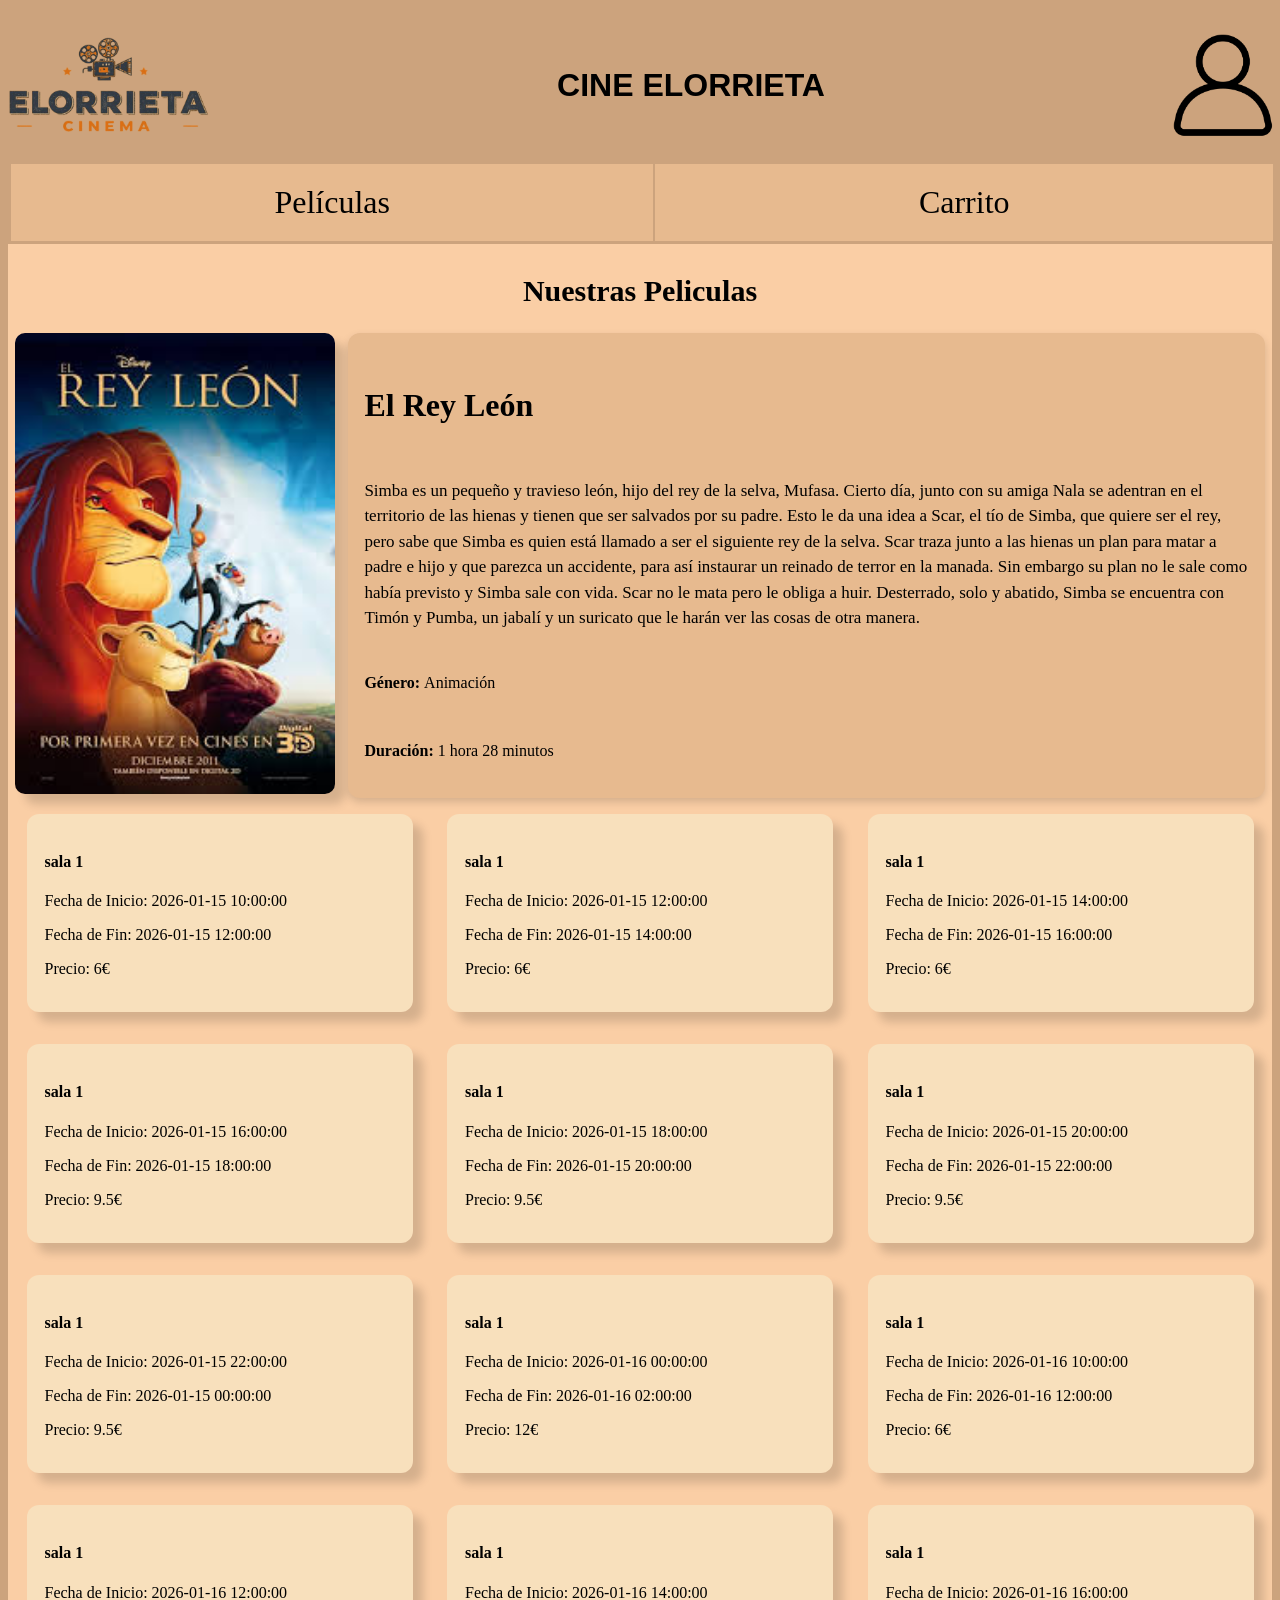
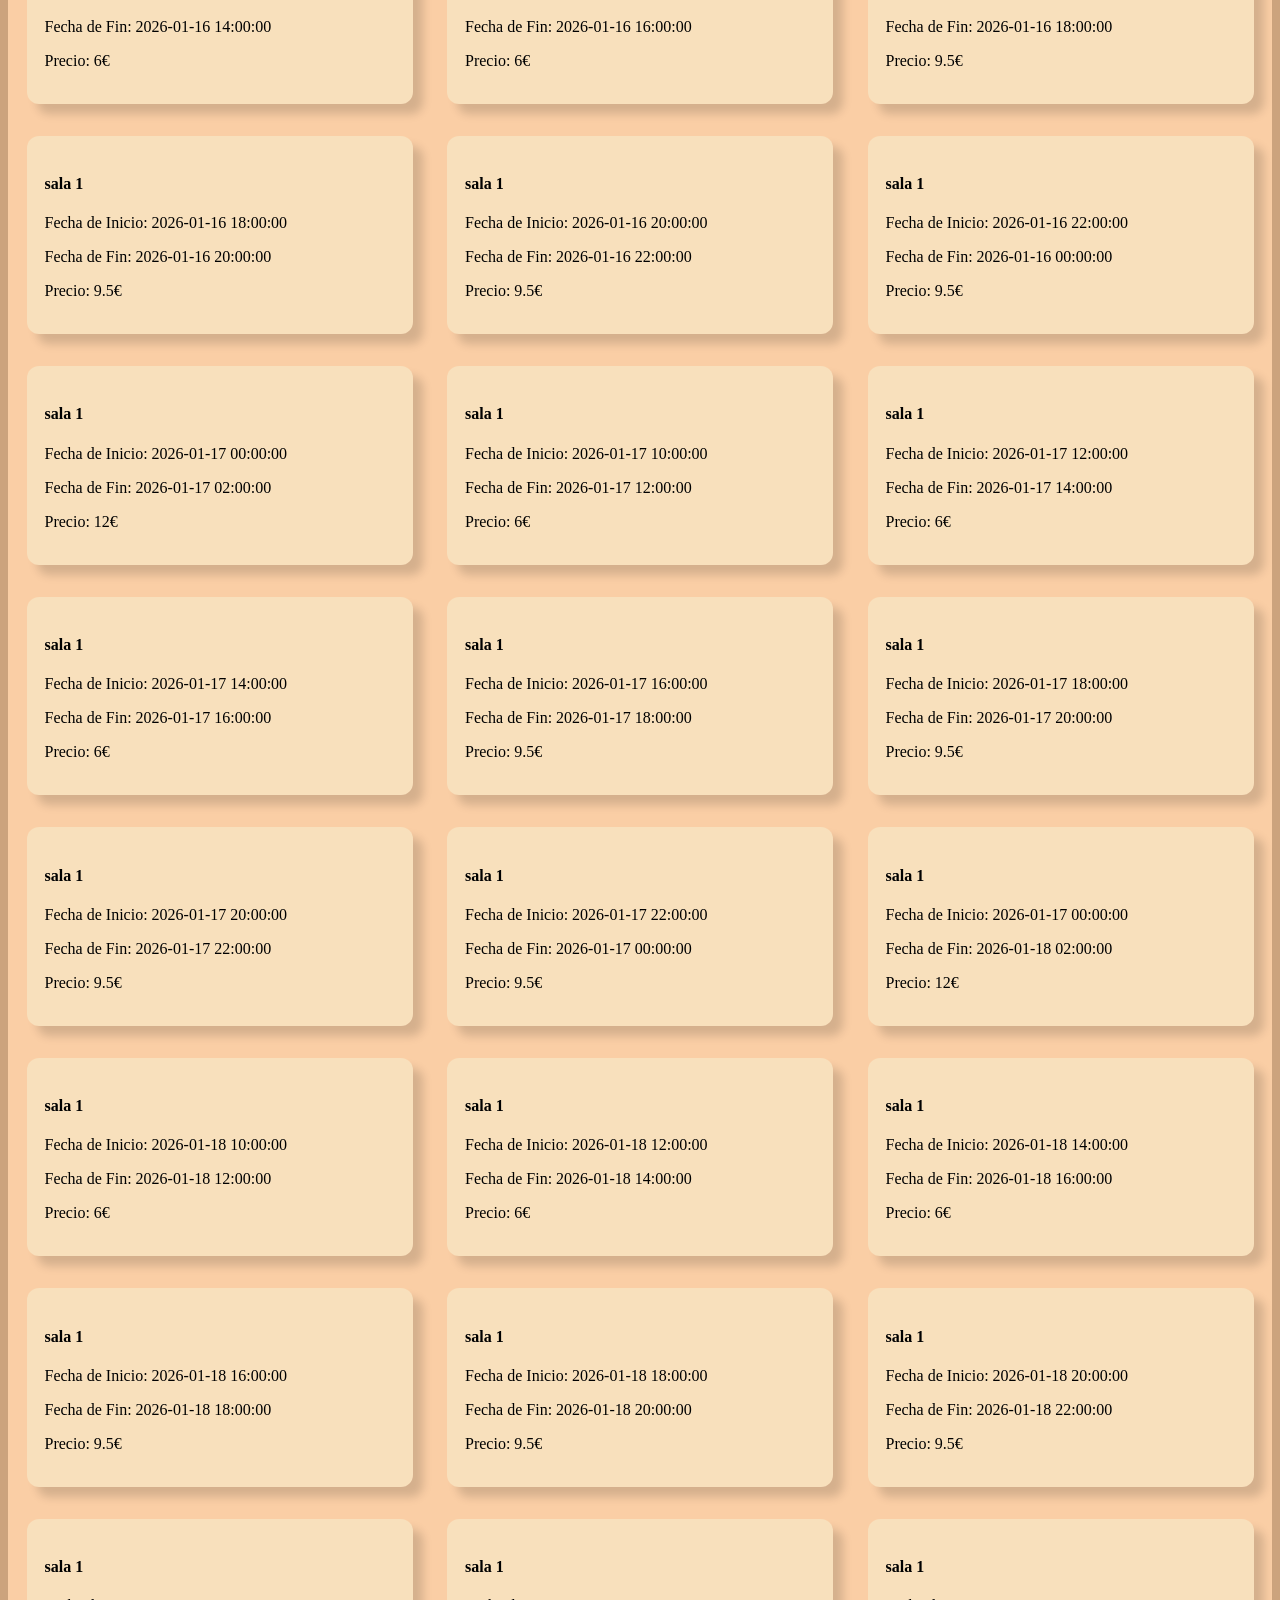
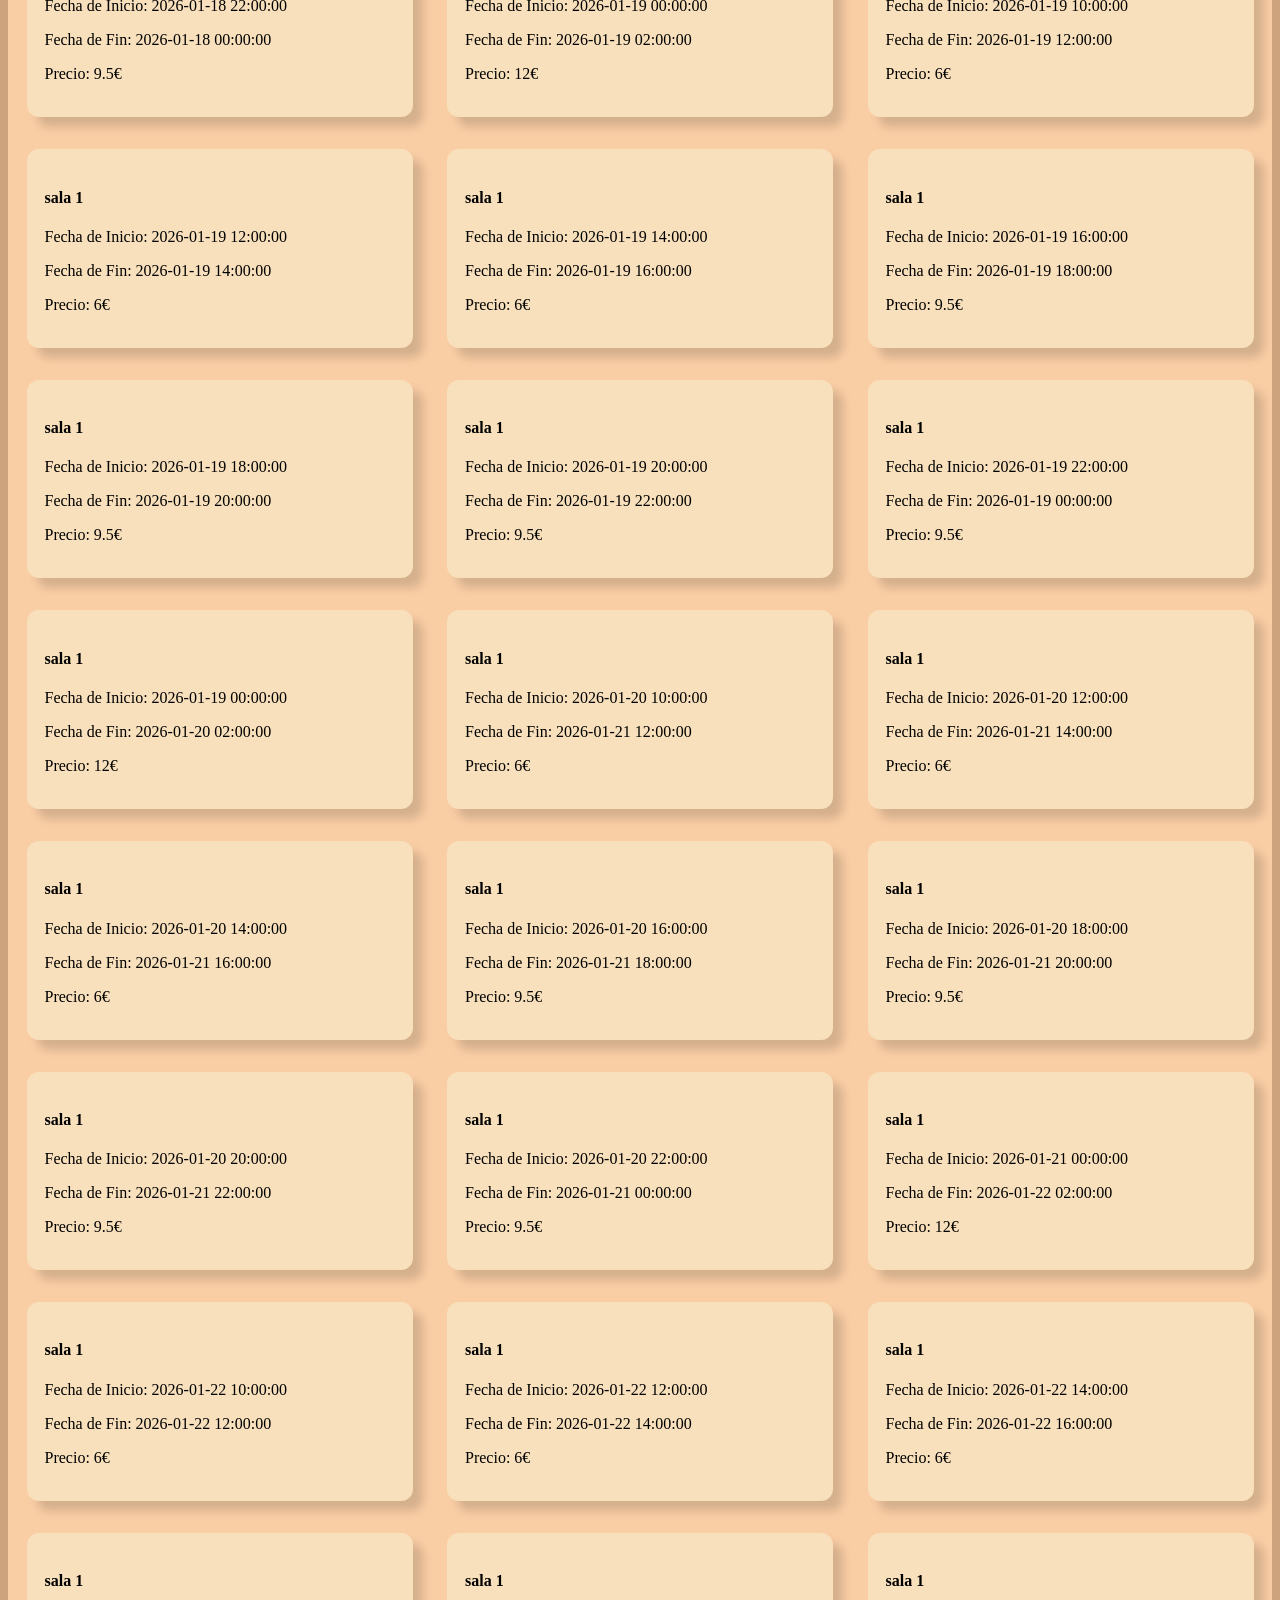
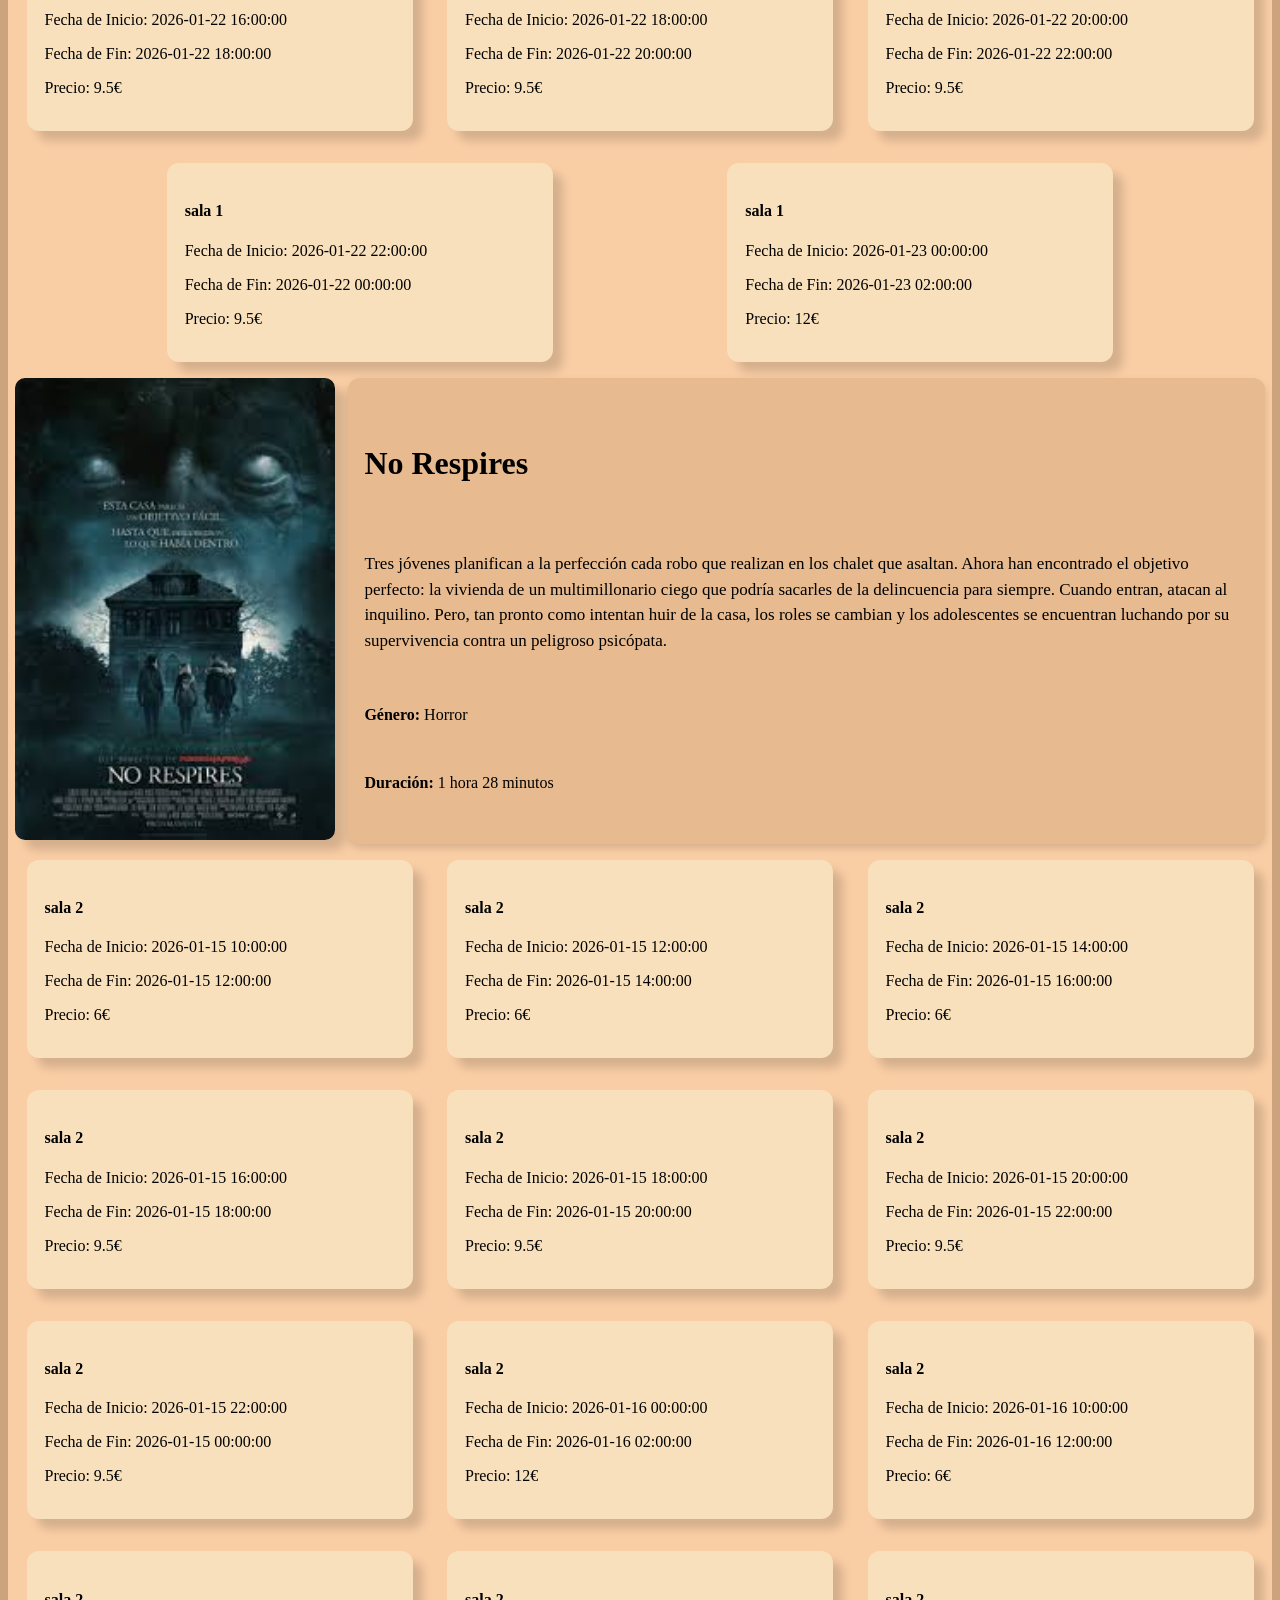
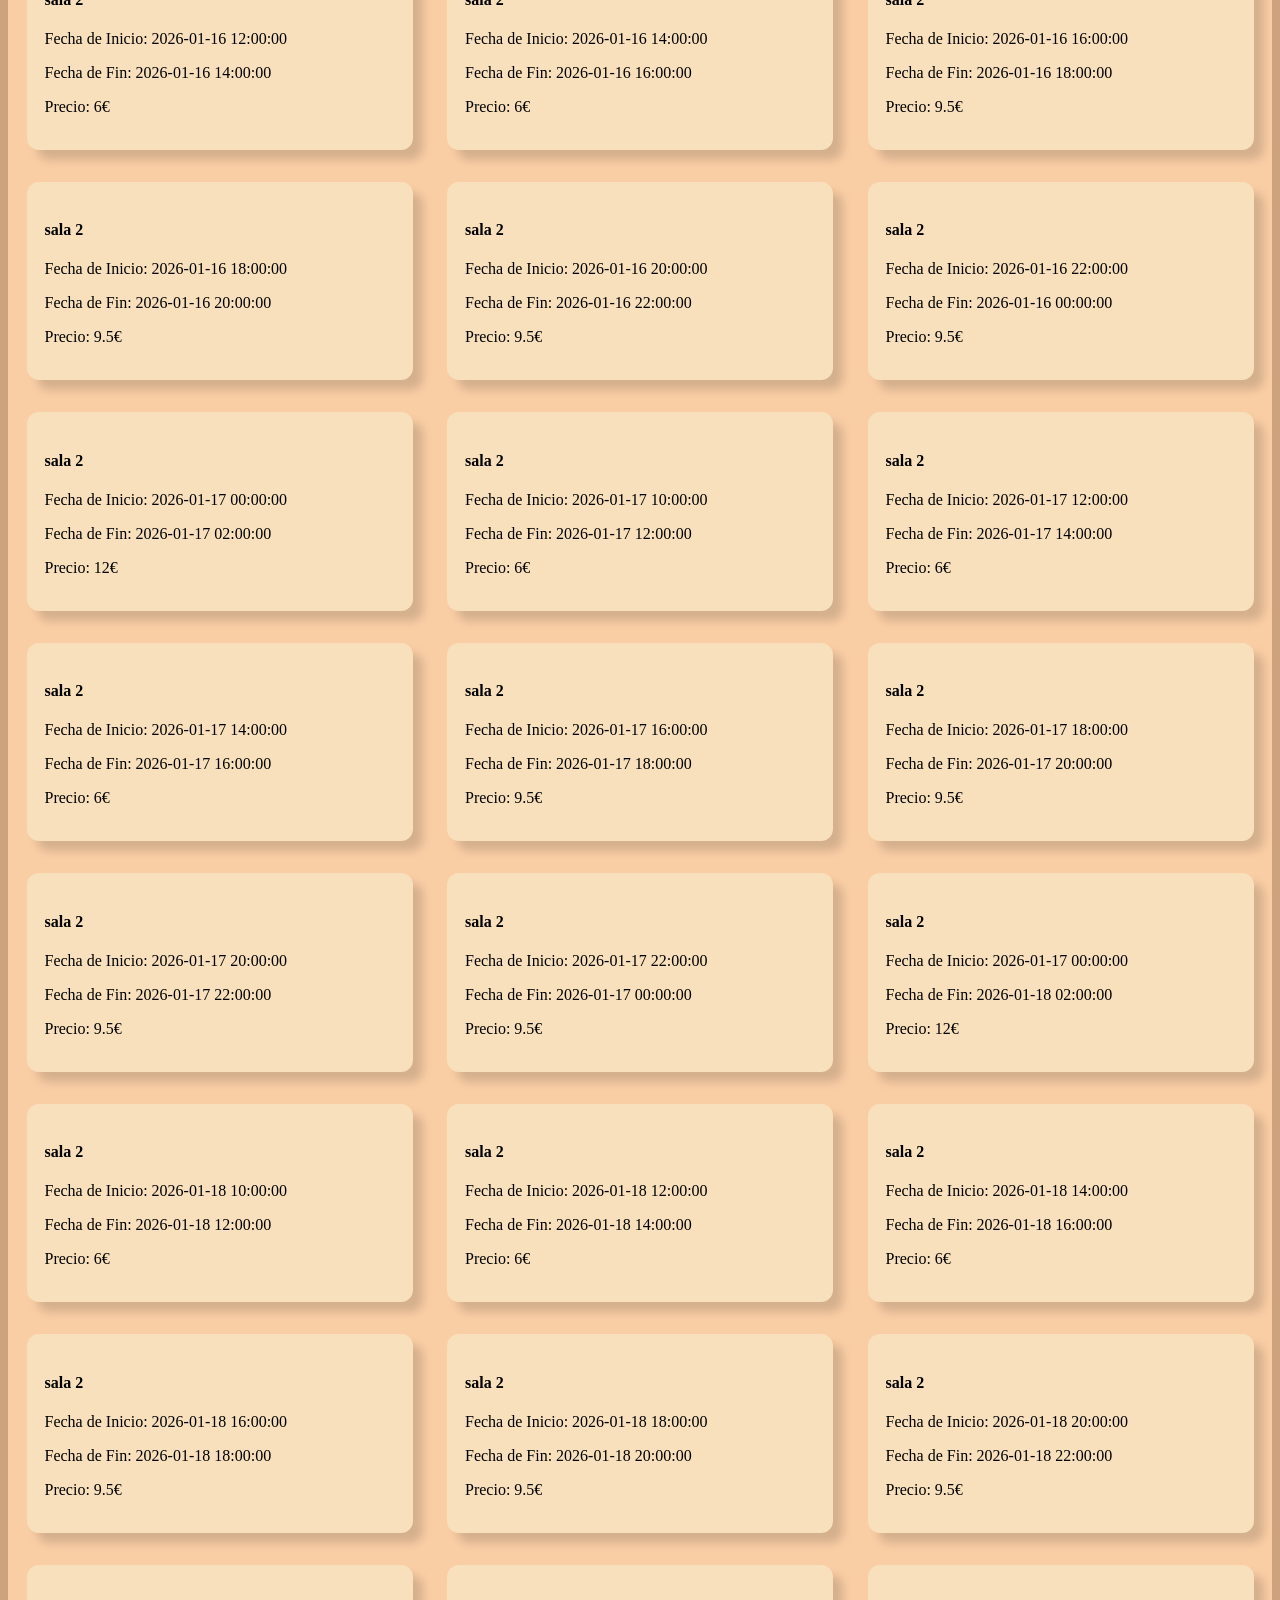
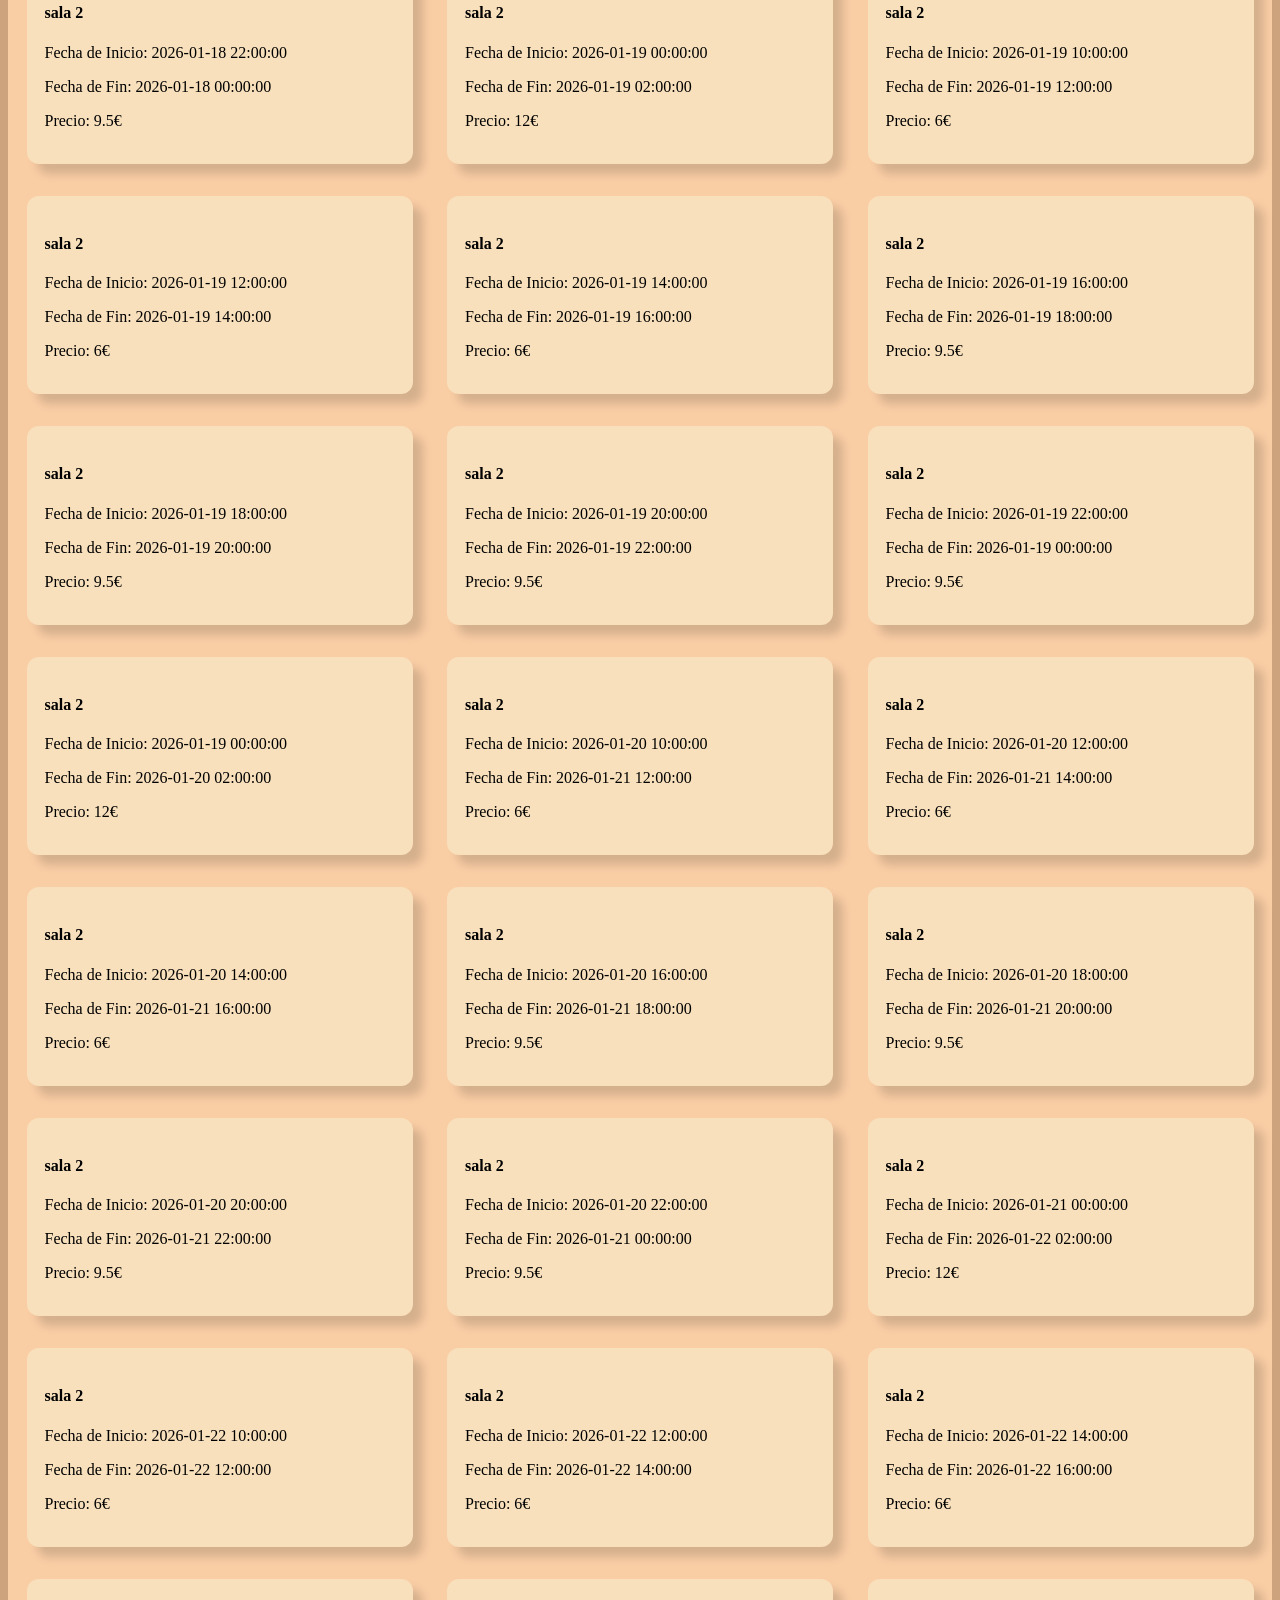
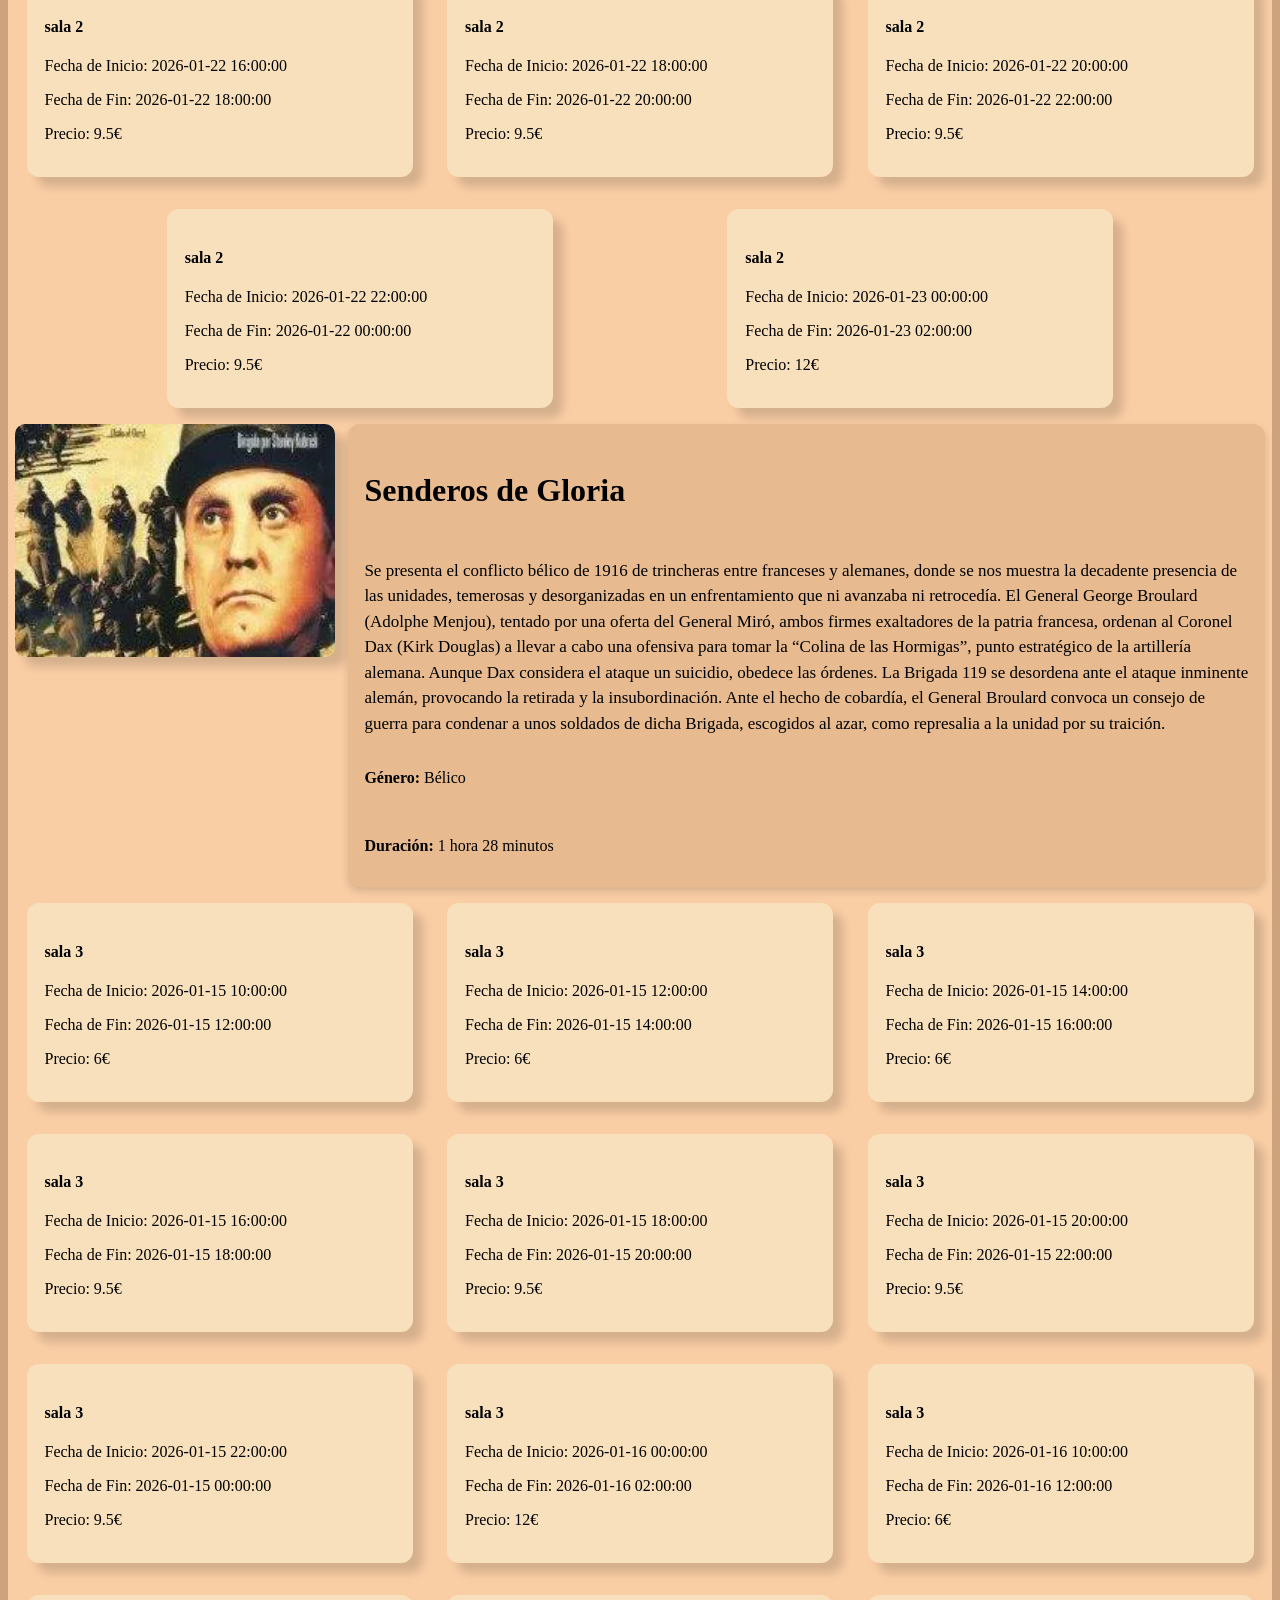
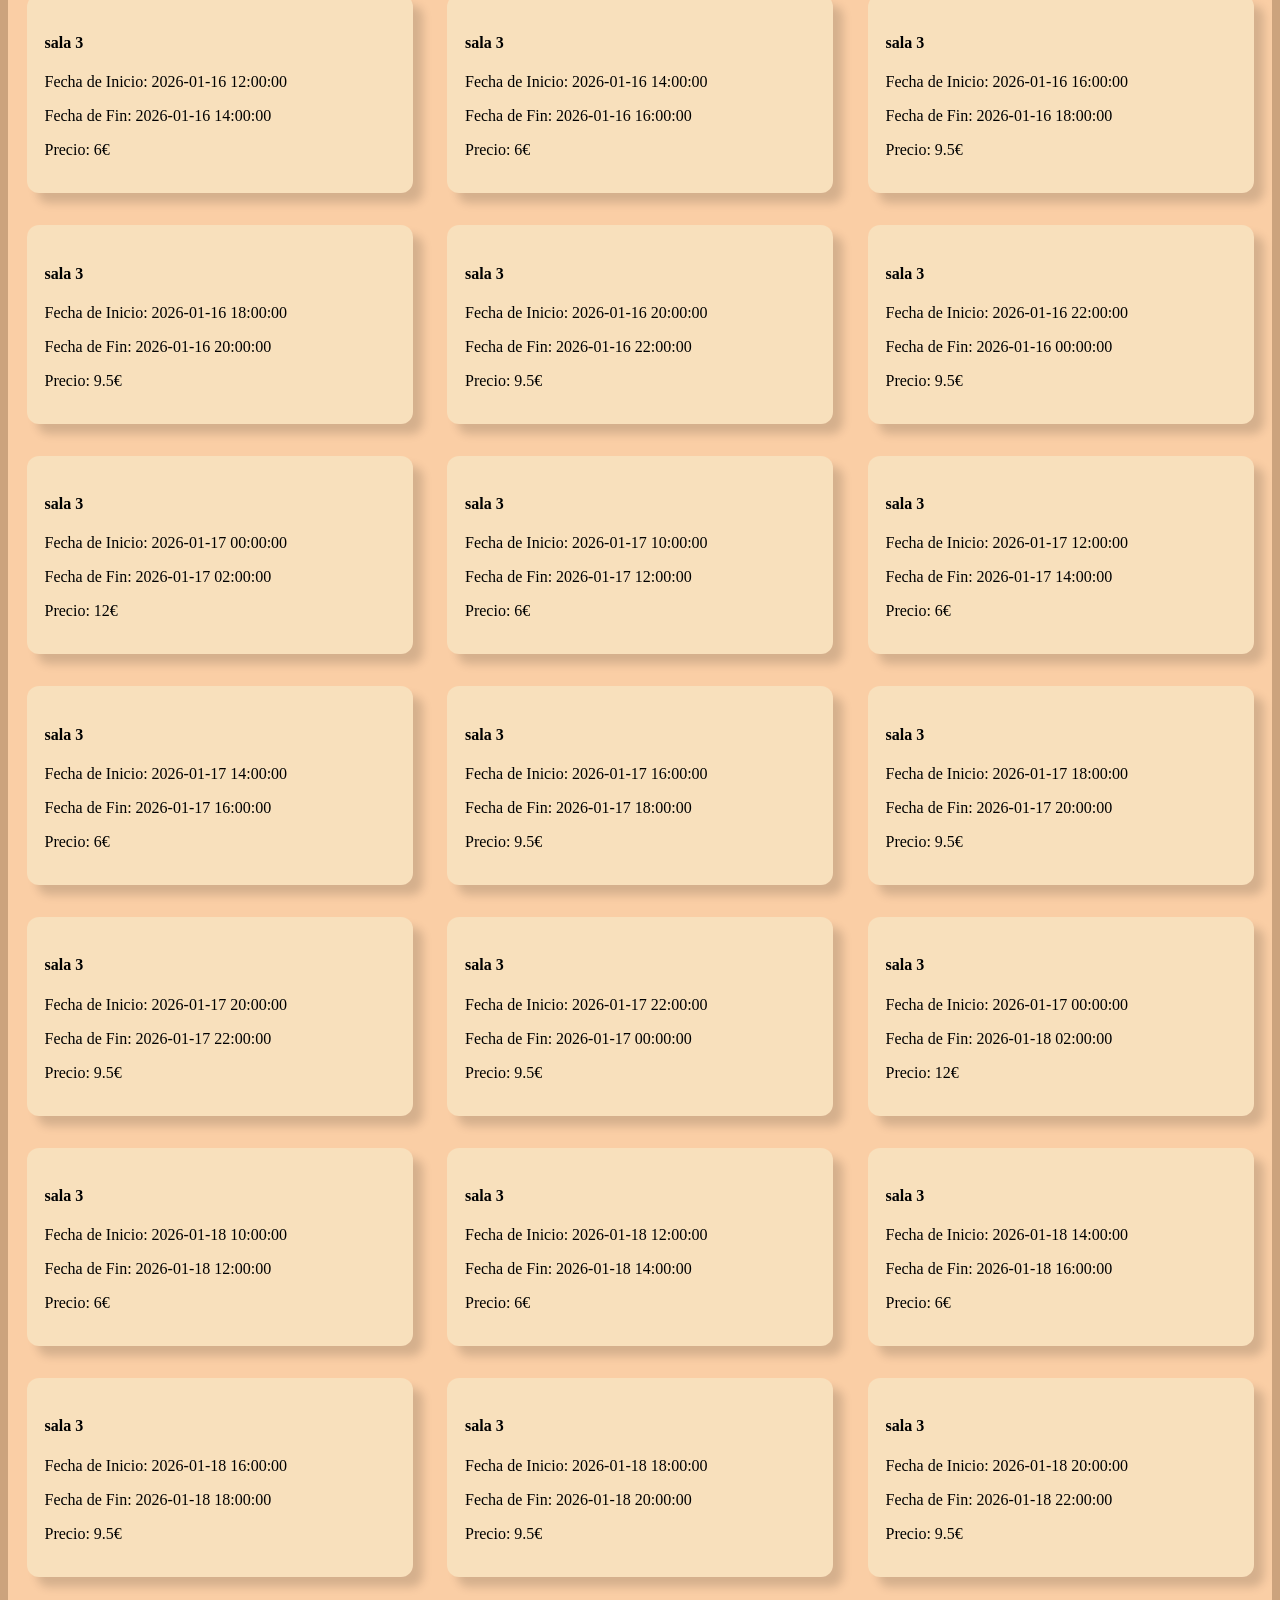
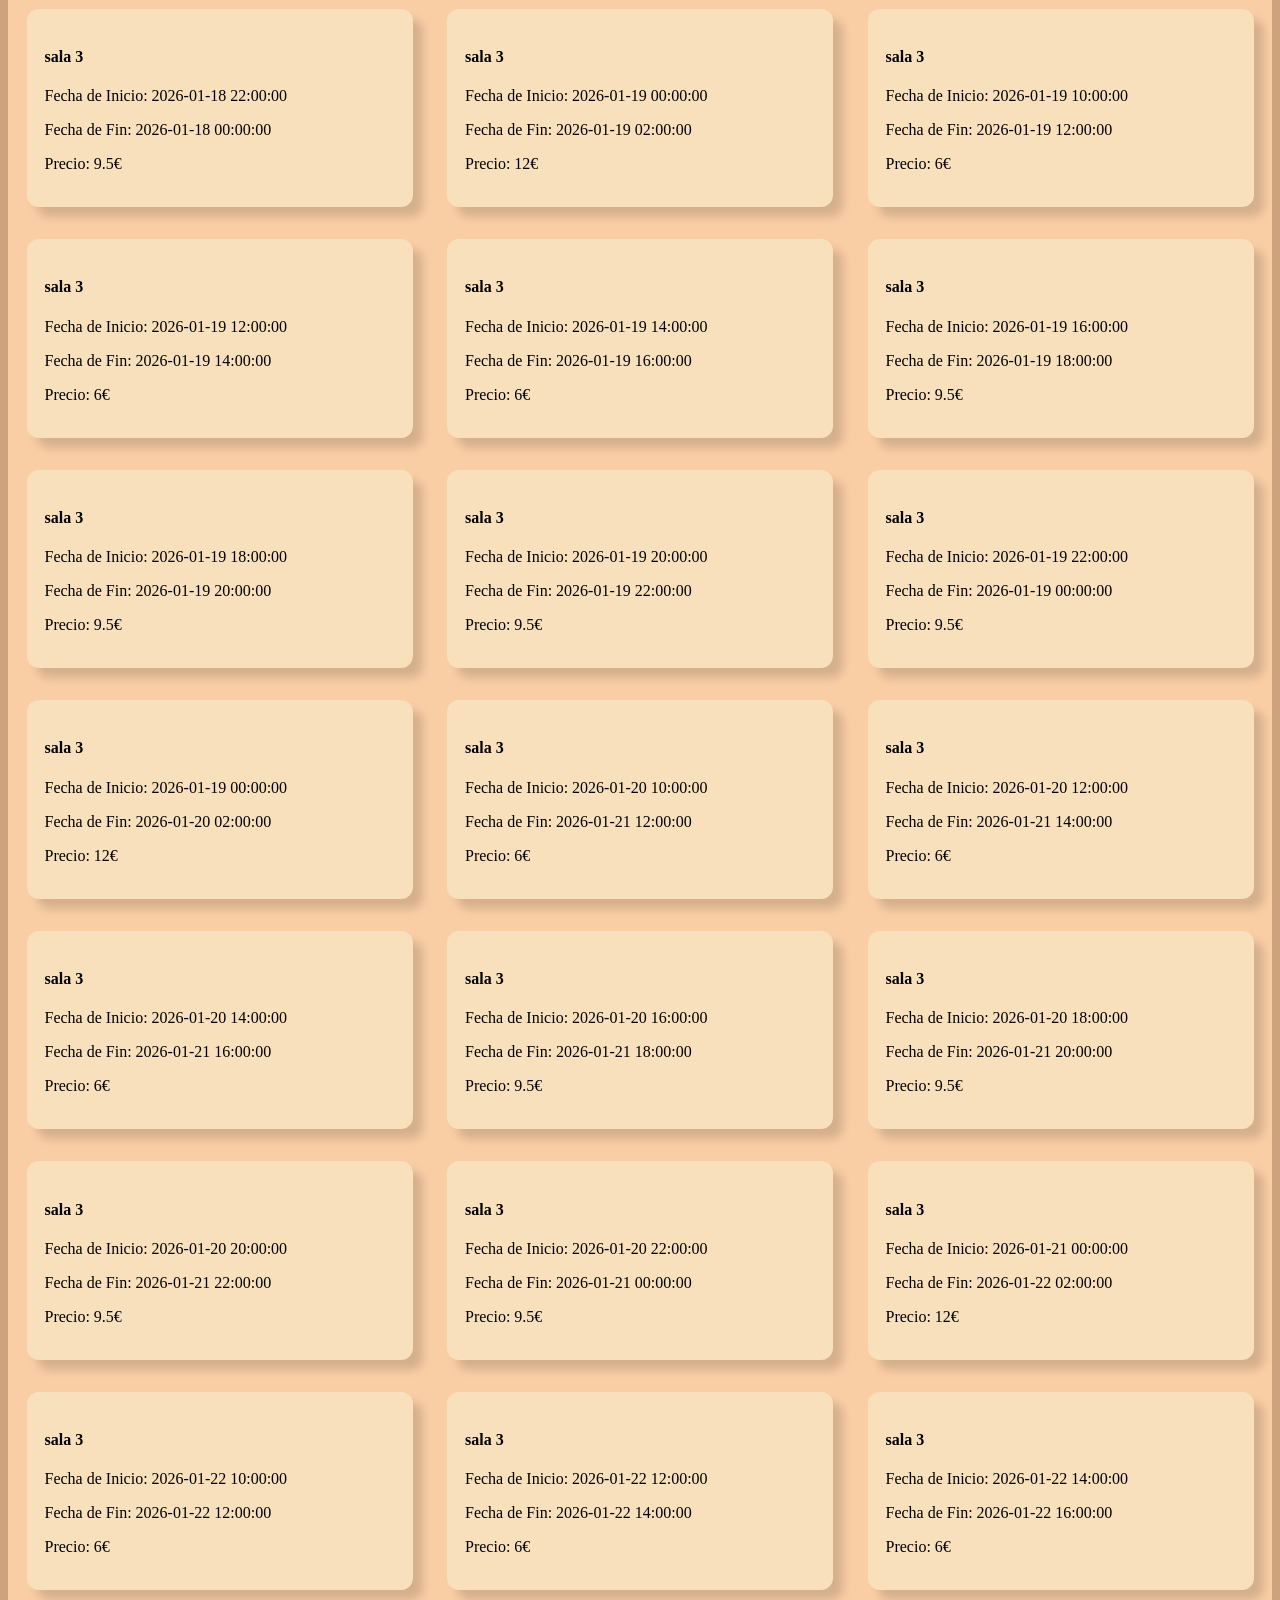
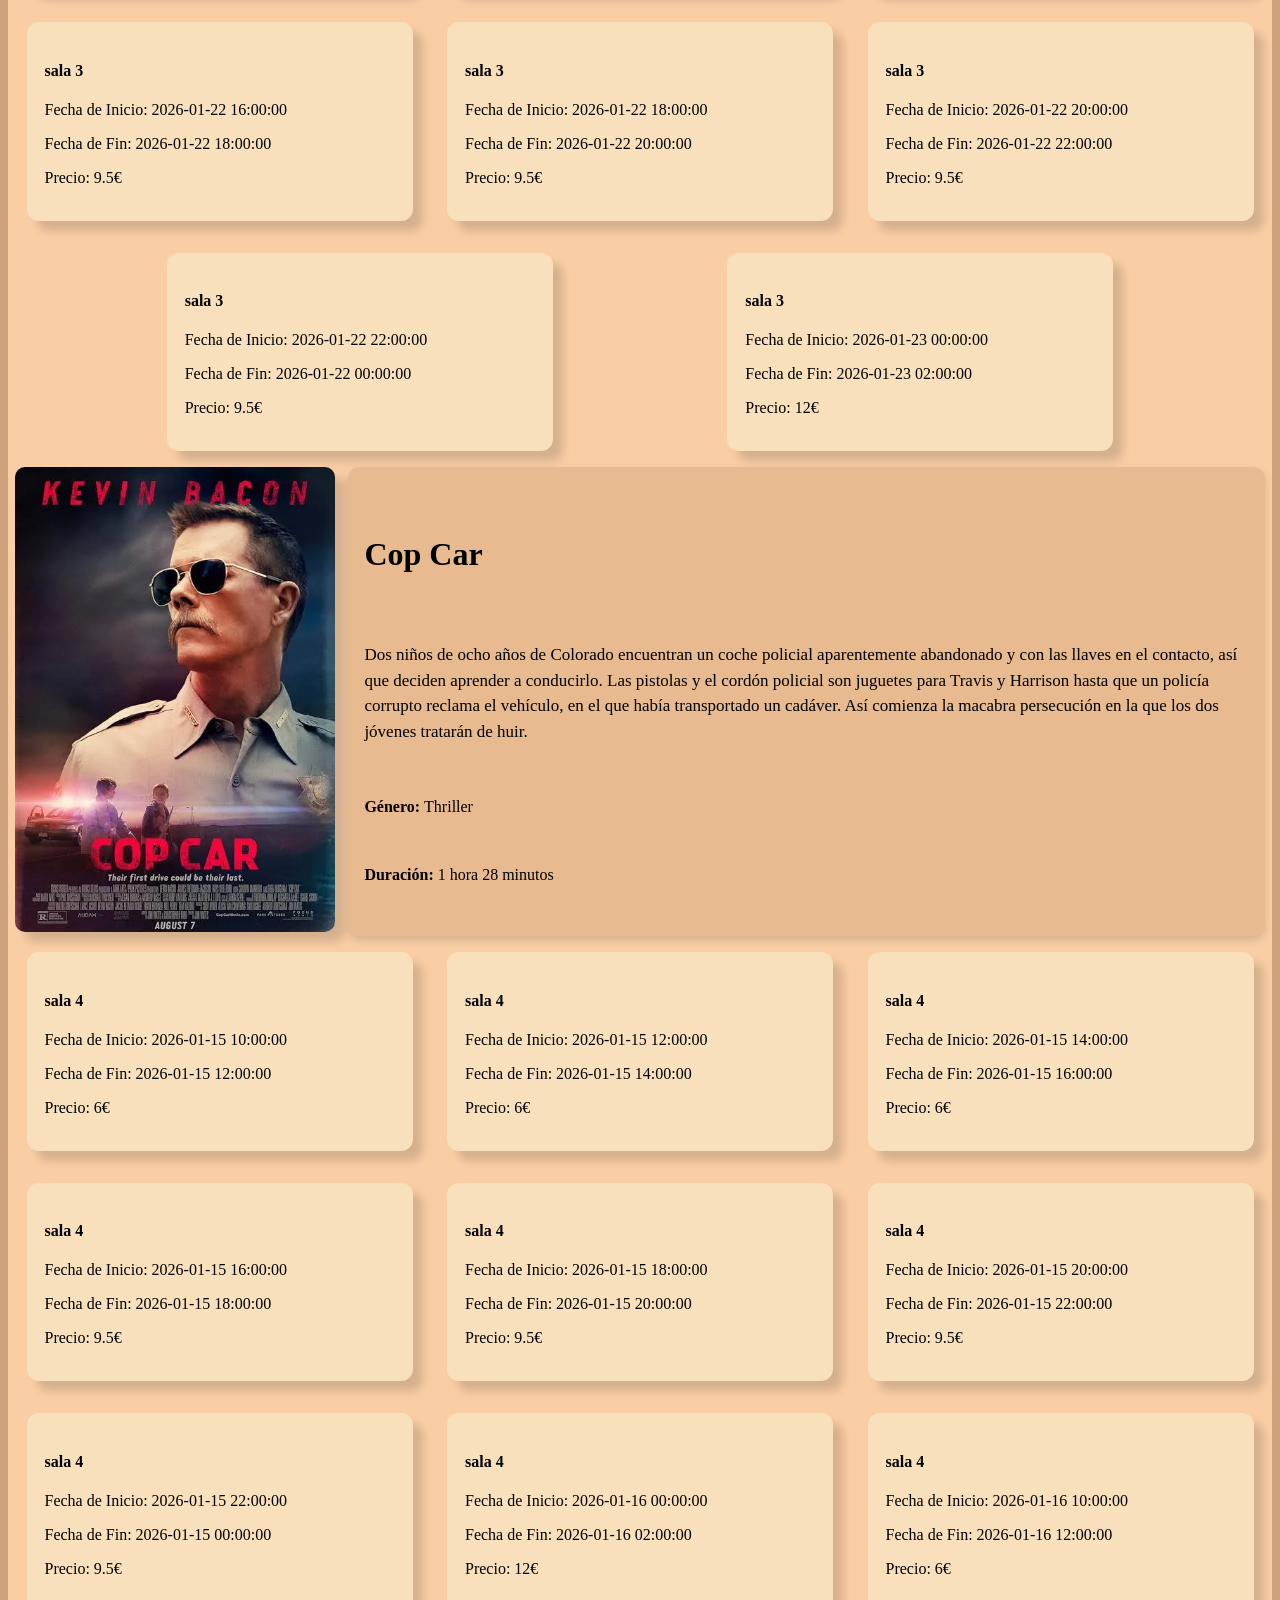
==== commit 9941be8c: "ola" ====
--- a/index.html
+++ b/index.html
@@ -16,13 +16,8 @@
             </div>
             <nav>
                <div class="contenedor_menu">
-<<<<<<< HEAD
-                <a href="index.html">Peliculas</a>
+                <a href="index.html">Películas</a>
                 <a class="carrito-login" href="login.html">Carrito</a>
-=======
-                <a href="index.html">Películas</a>
-                <a id="carrito" href="login.html">Carrito</a>
->>>>>>> 8e1b753489c3d5fb3e605098061977096bc986dc
                </div>
             </nav>
         </header>
--- a/styles.css
+++ b/styles.css
@@ -350,10 +350,12 @@
 
 
 @media (max-width: 768px) {
-    /* Cambia el header a columna para móviles */
     header {
         flex-direction: column;
         align-items: center;
+    }
+    .texto_contenedor_footer{
+        font-size: 1rem;
     }
 }
 
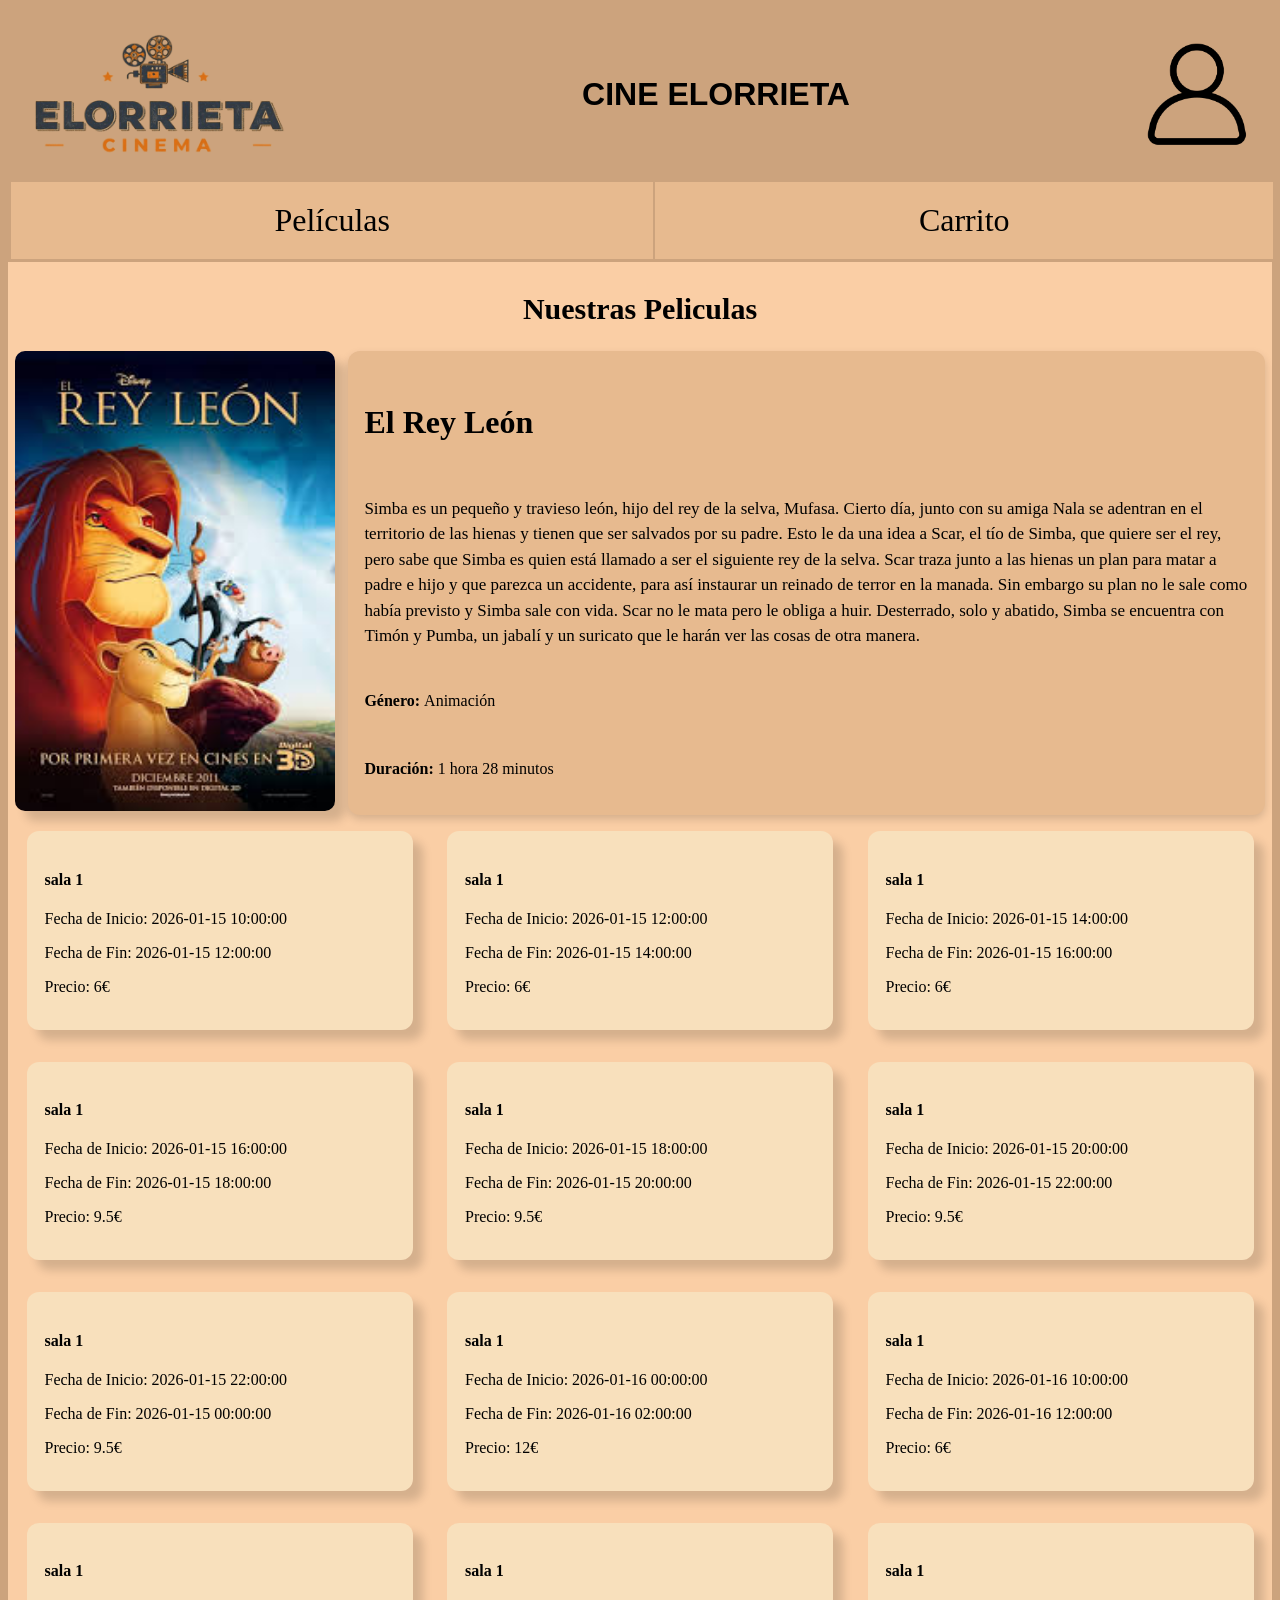
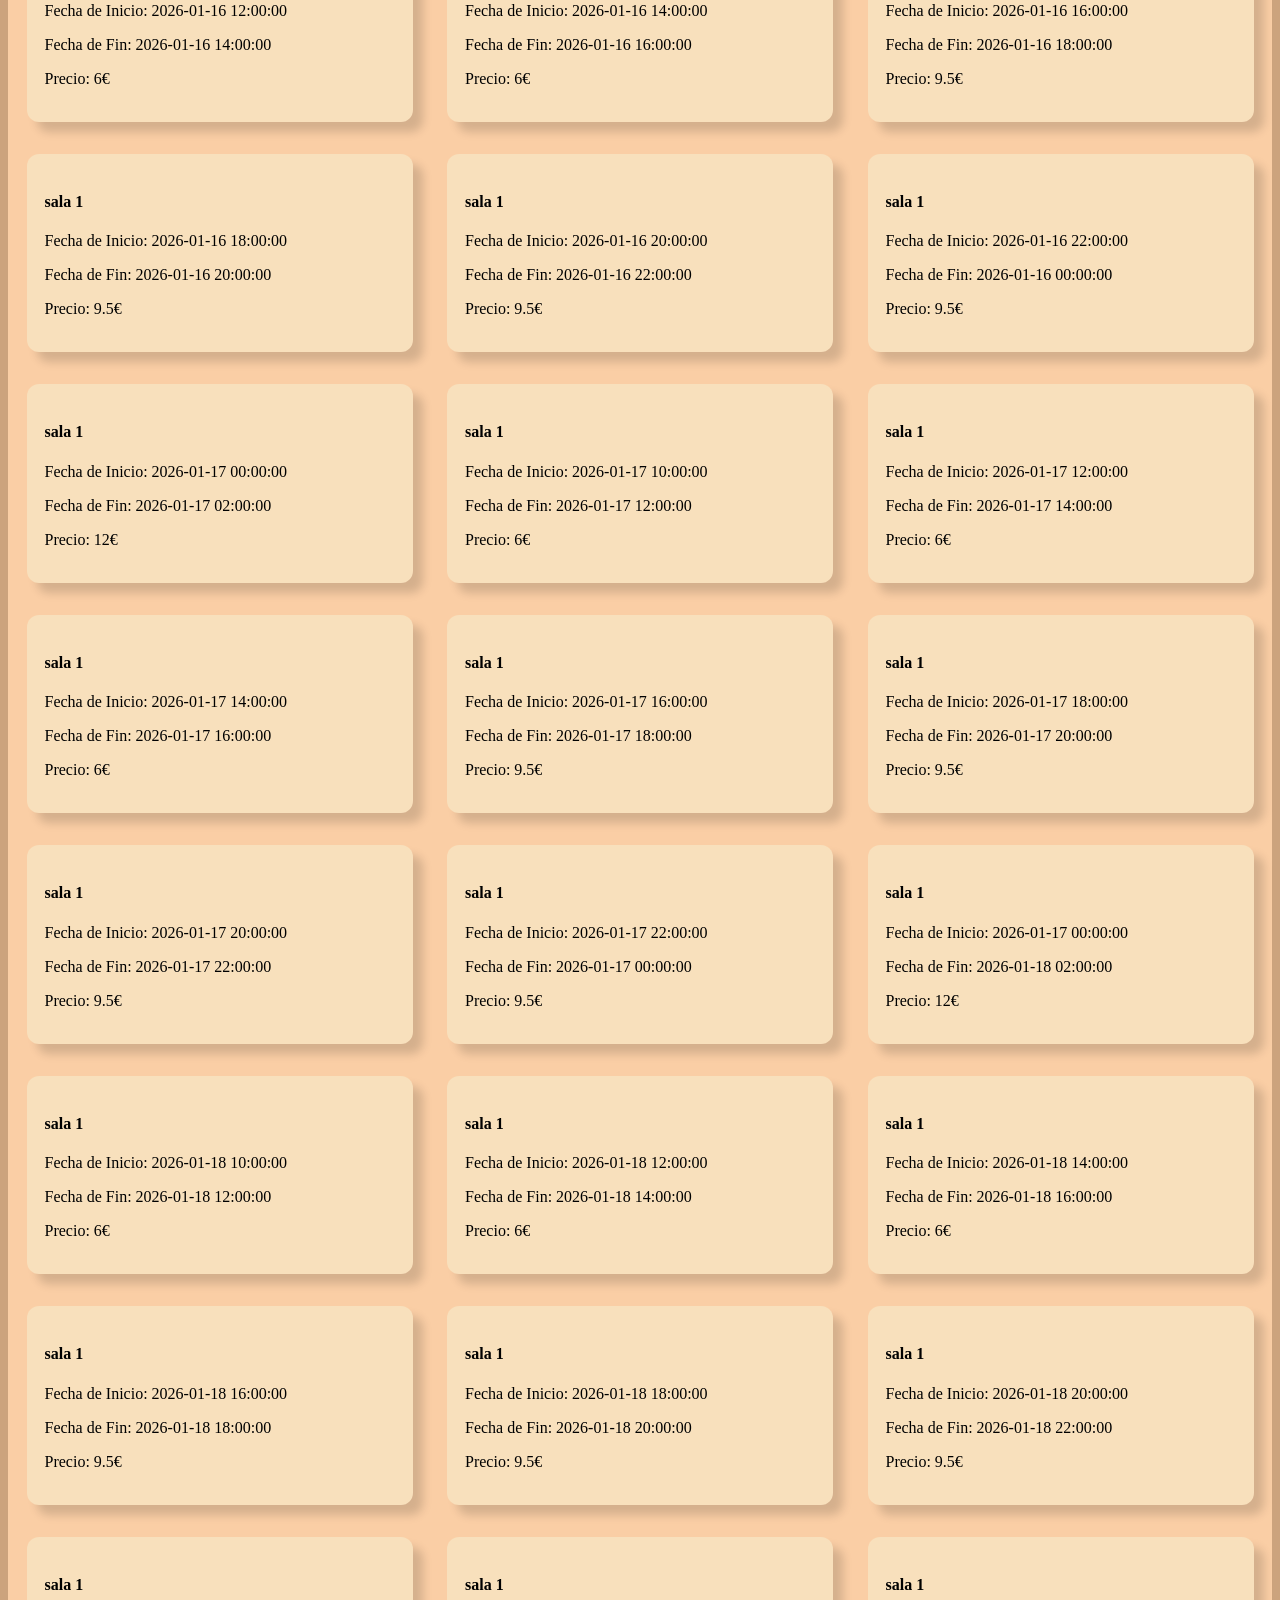
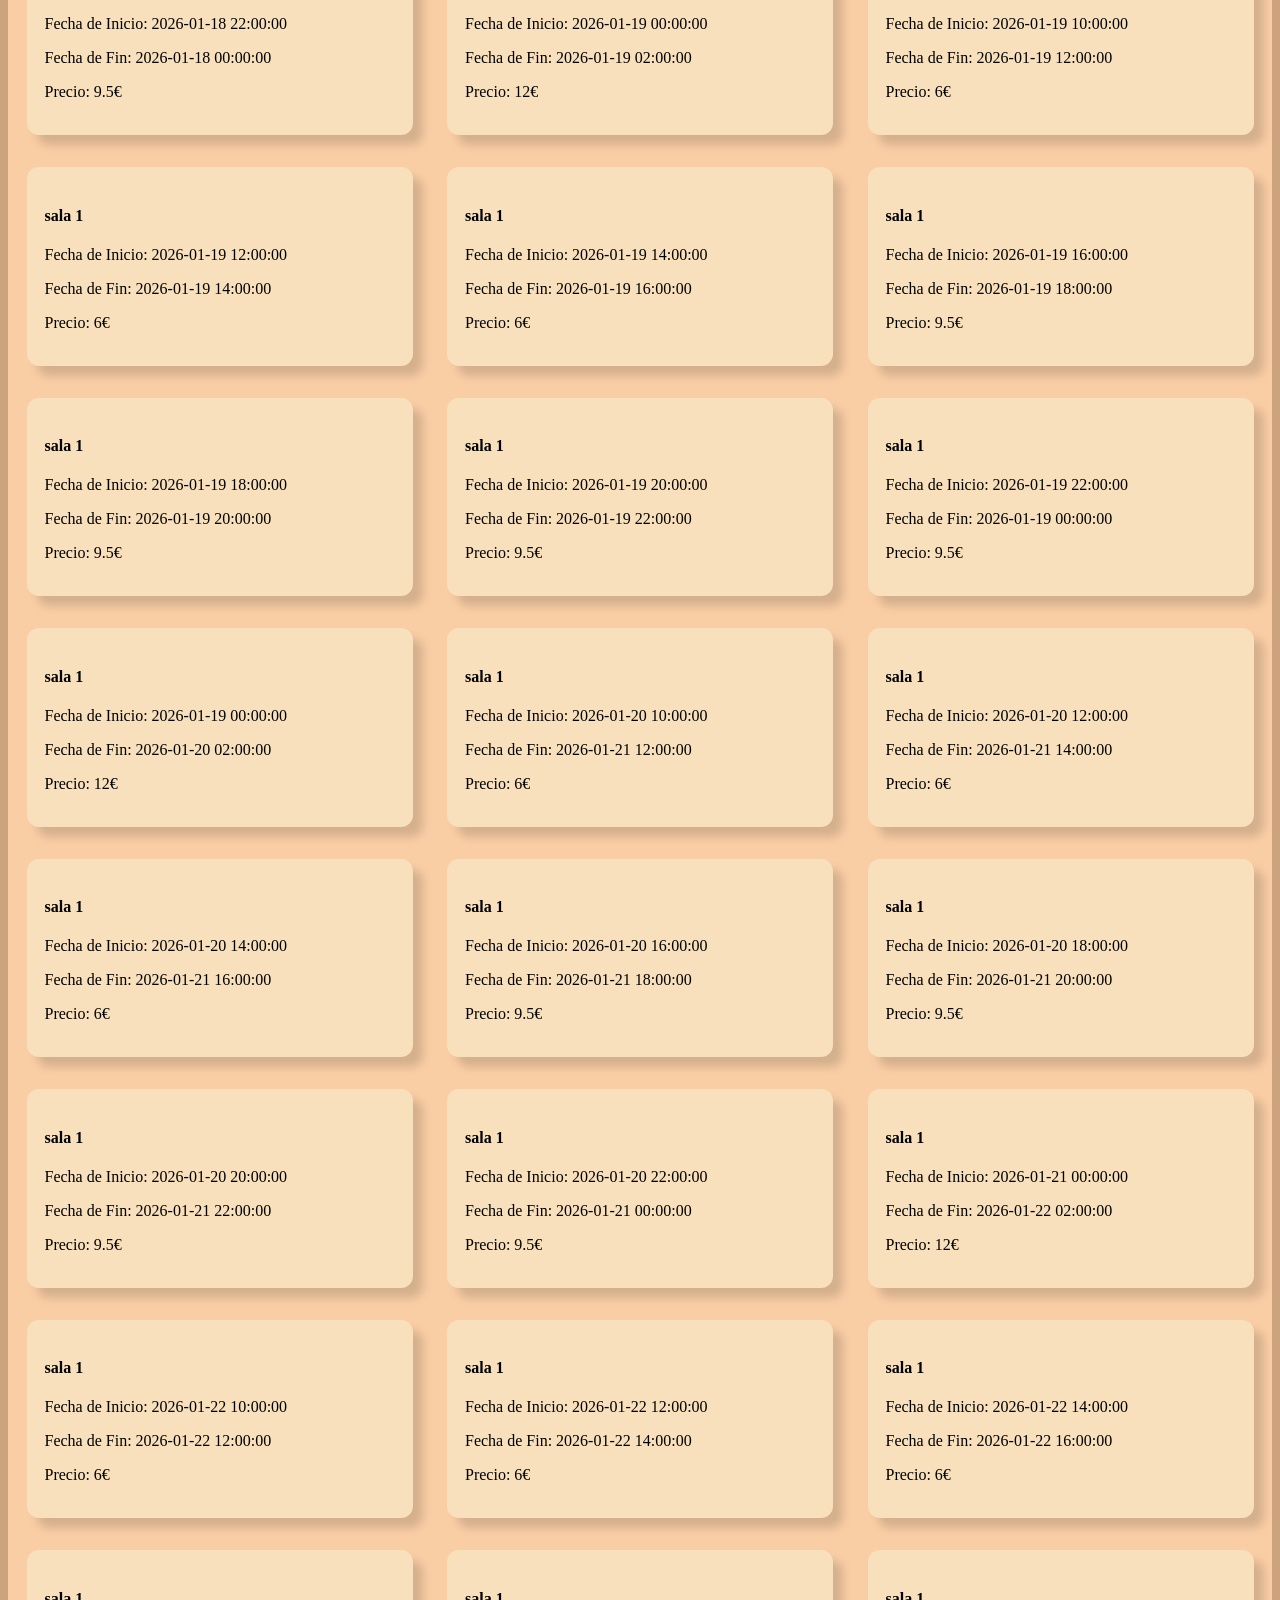
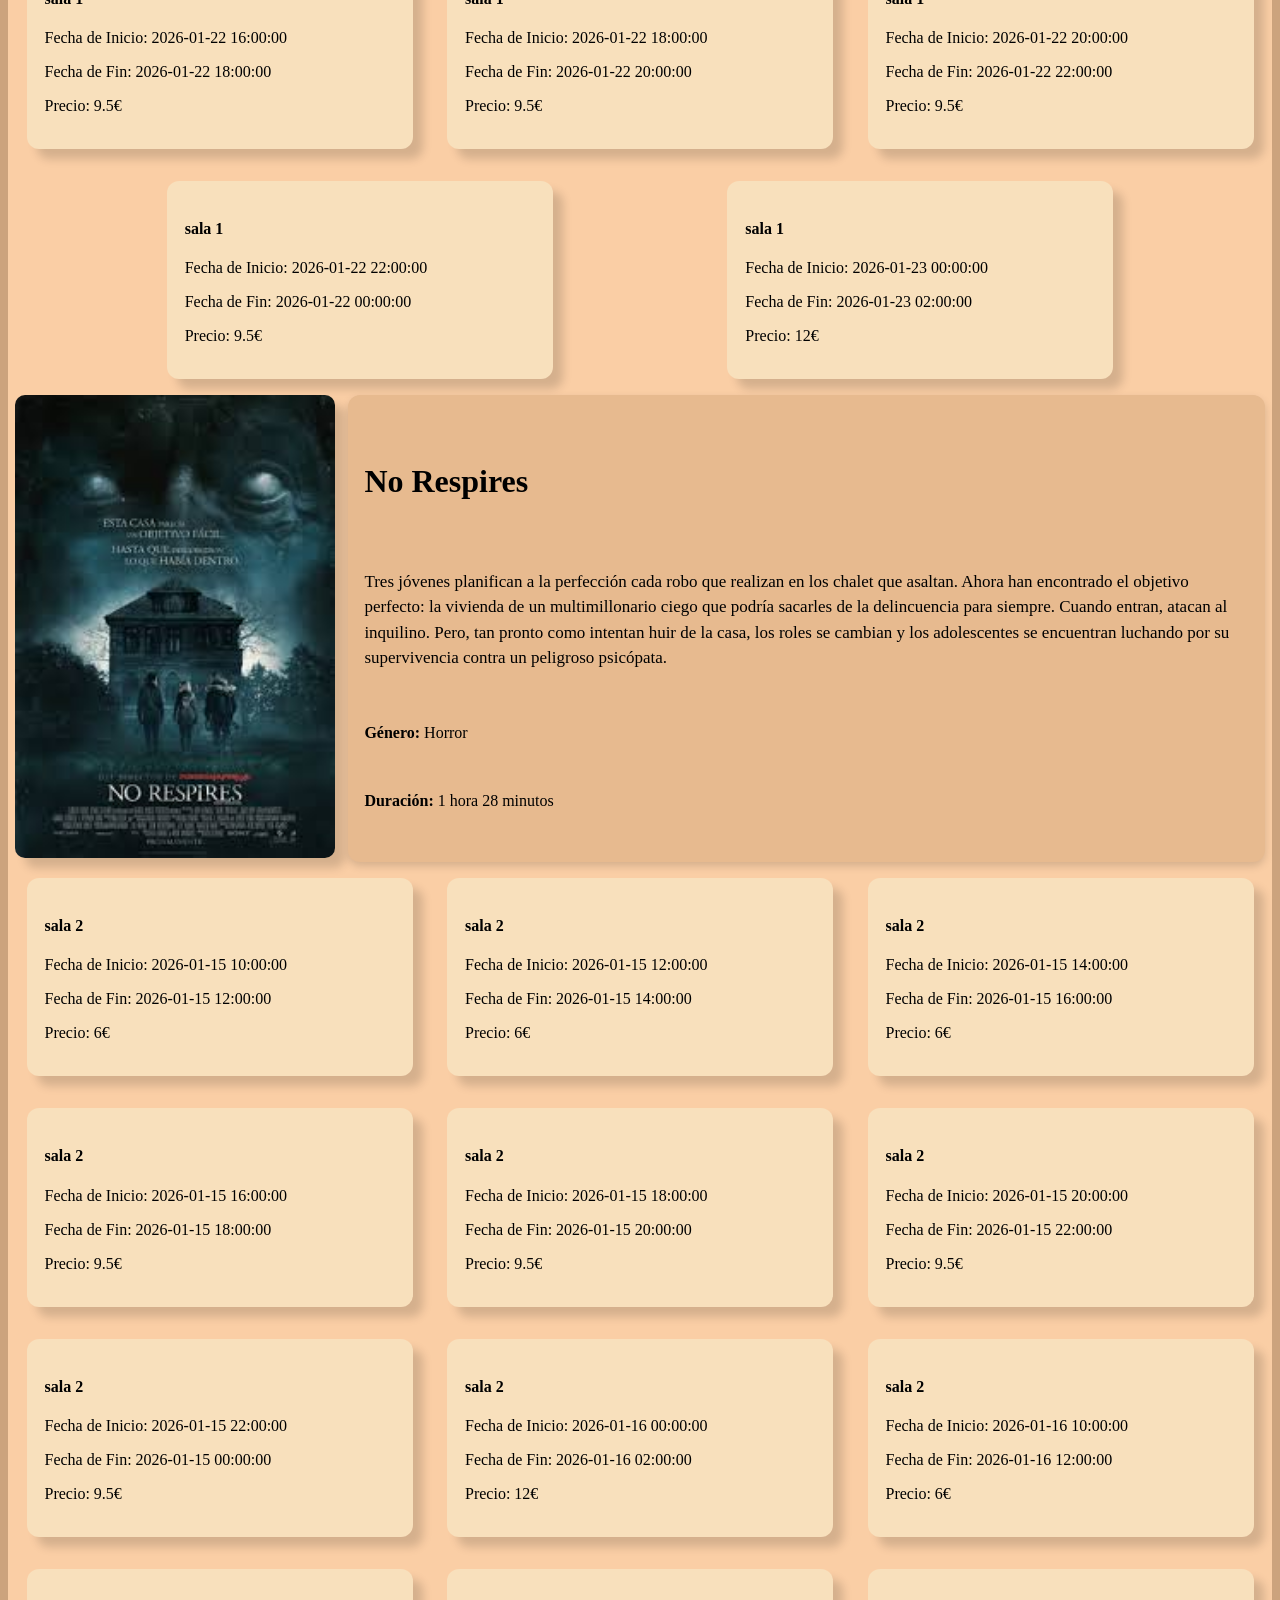
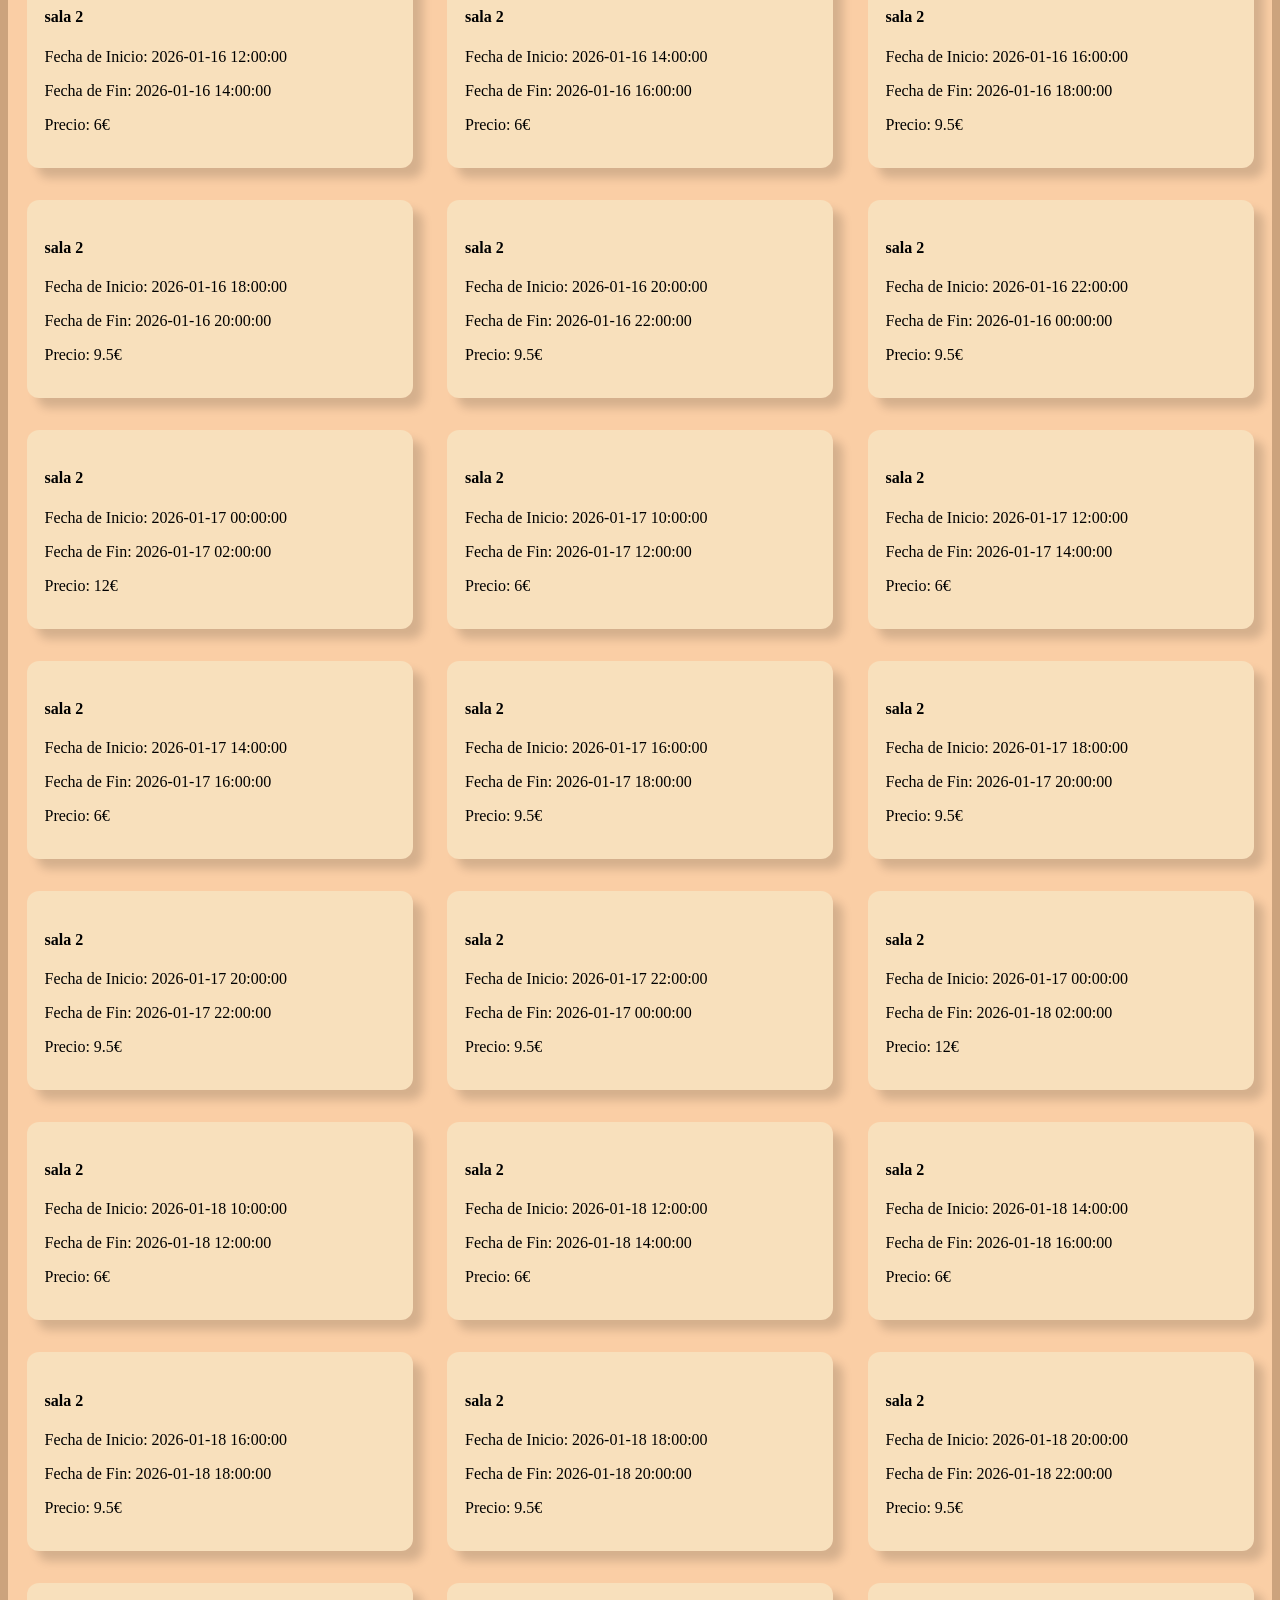
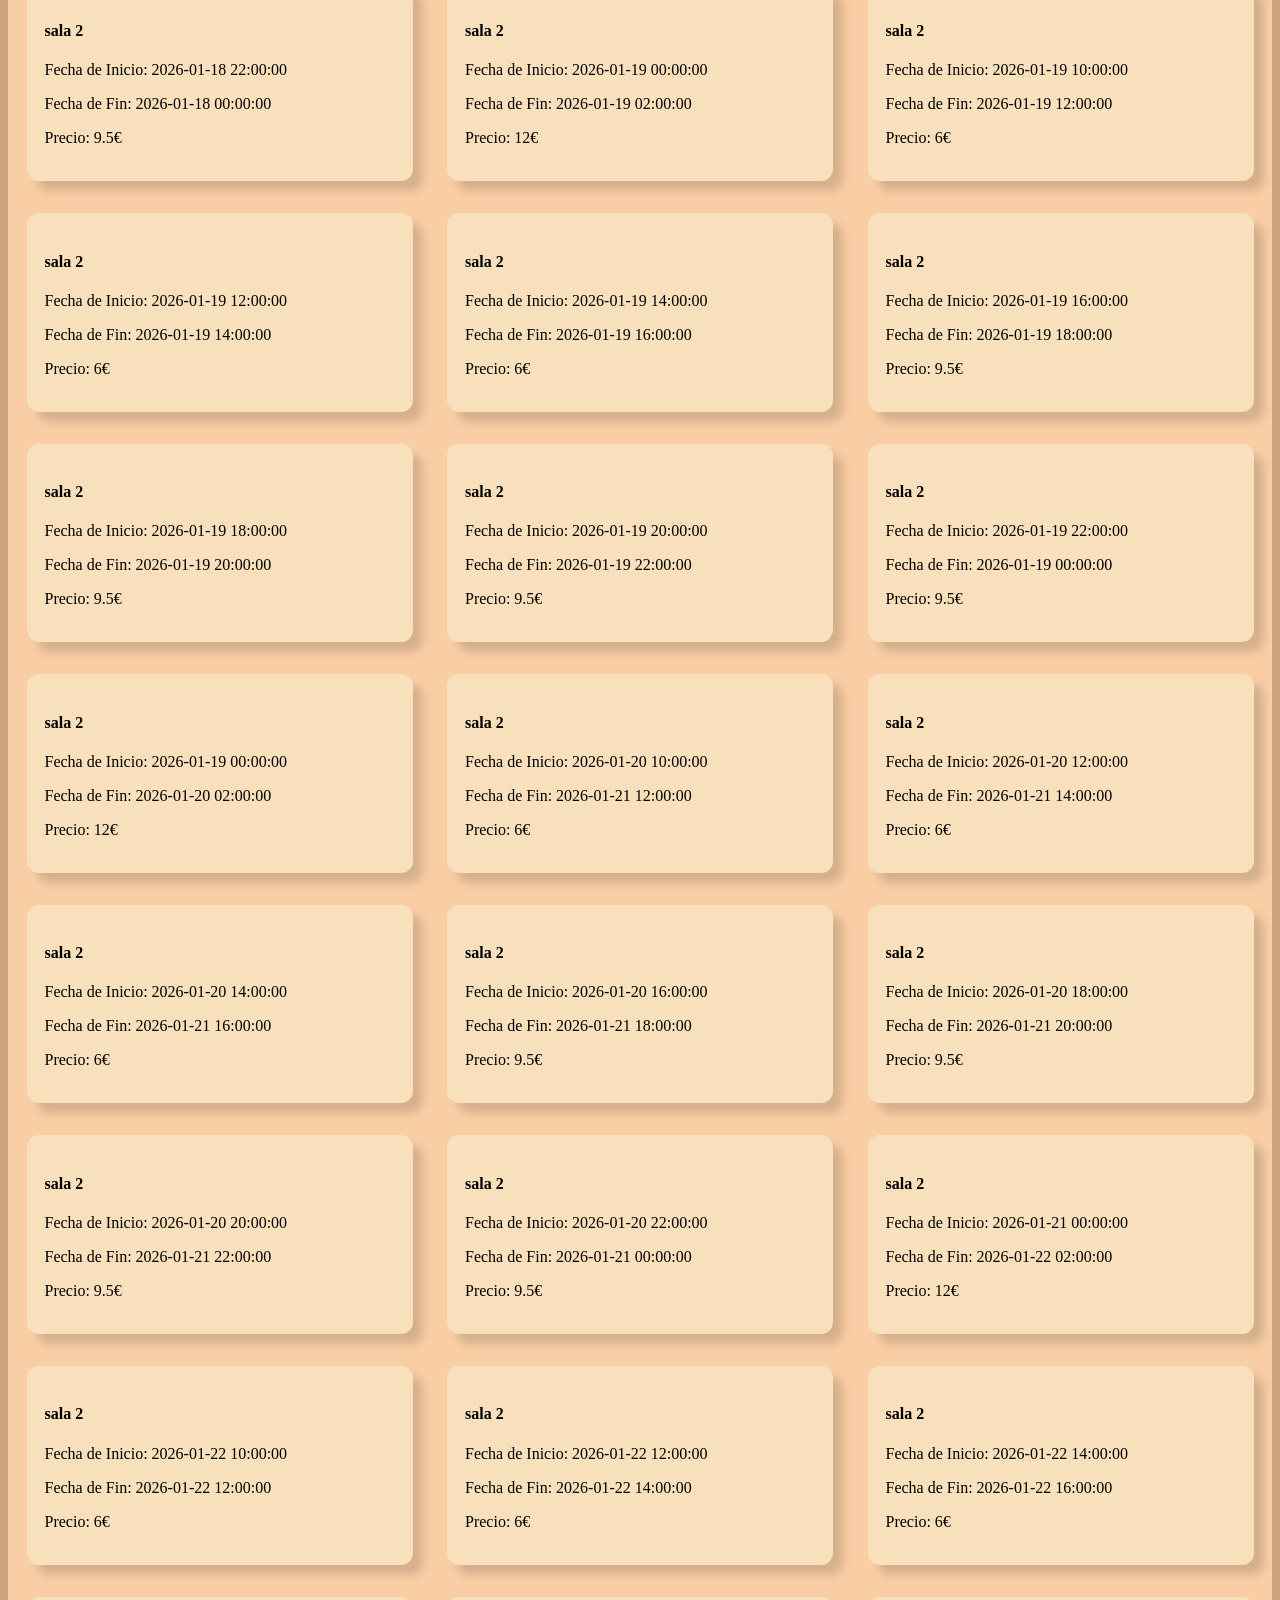
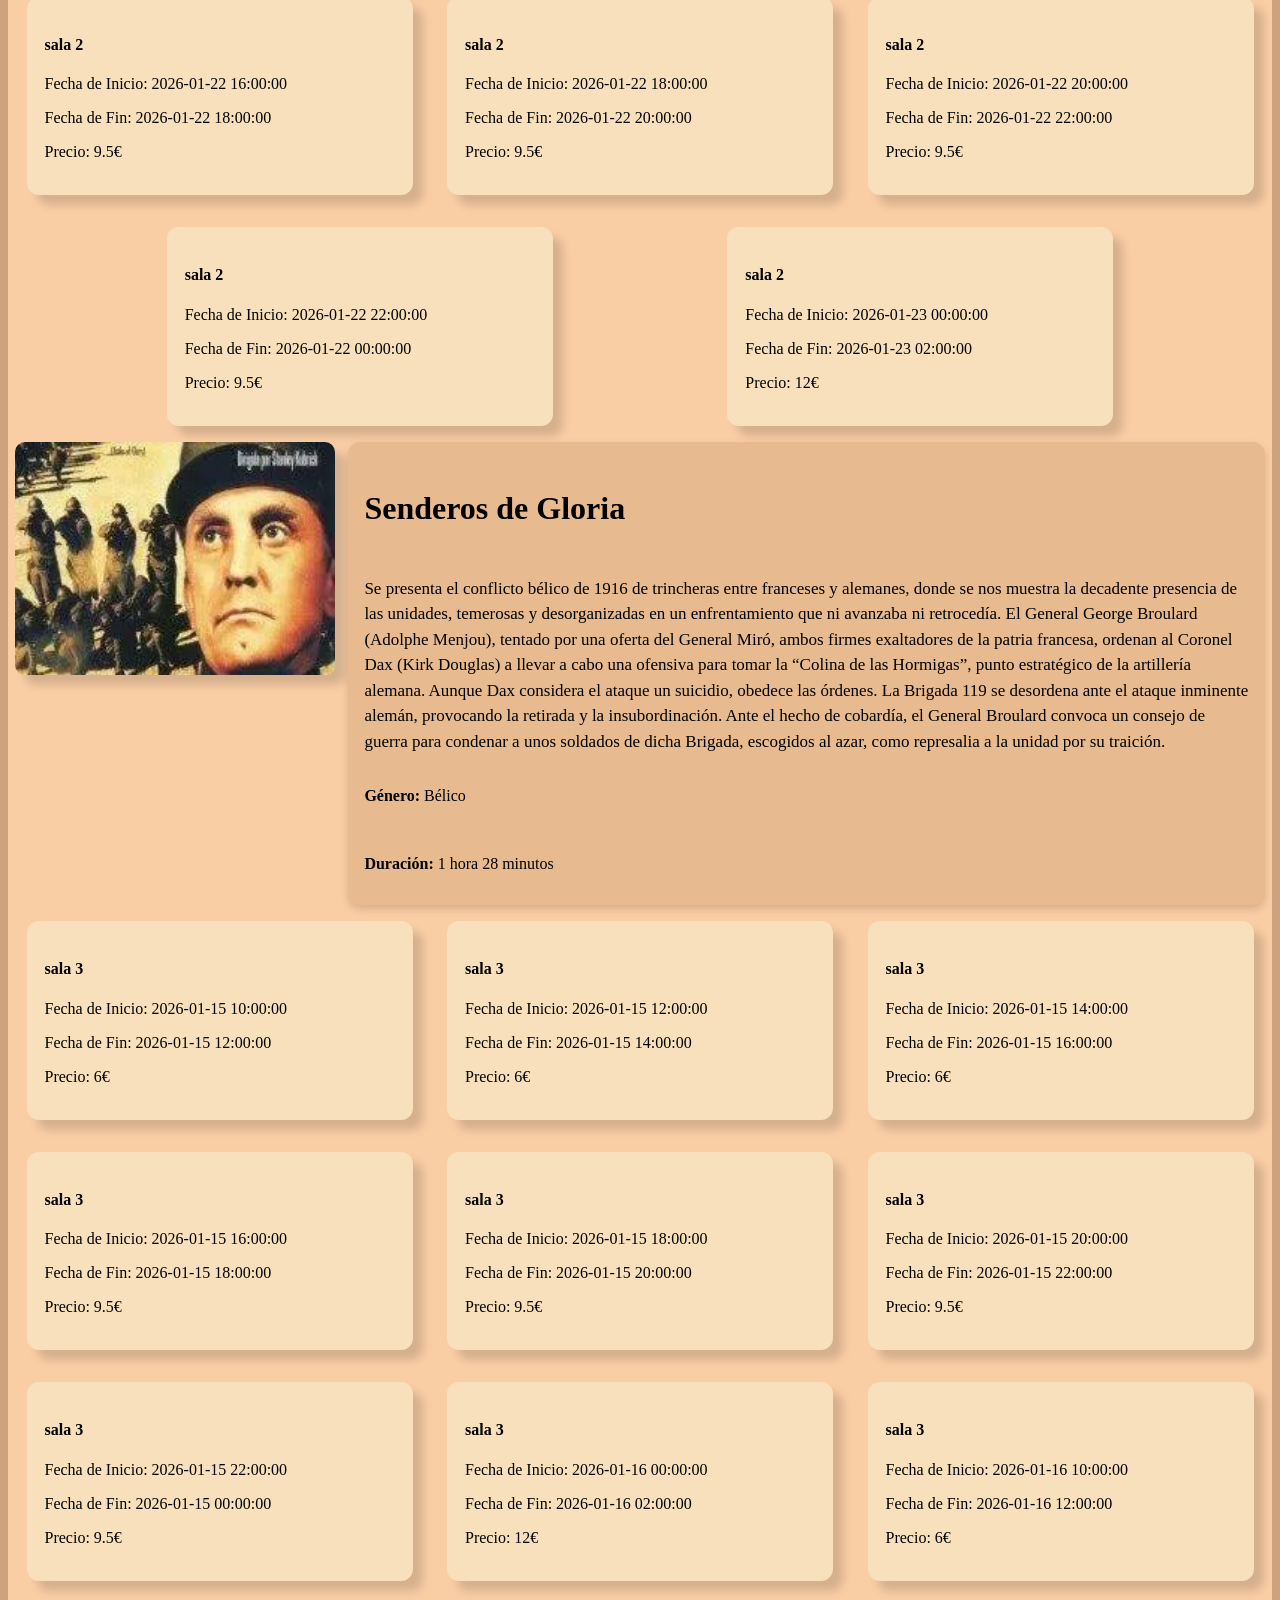
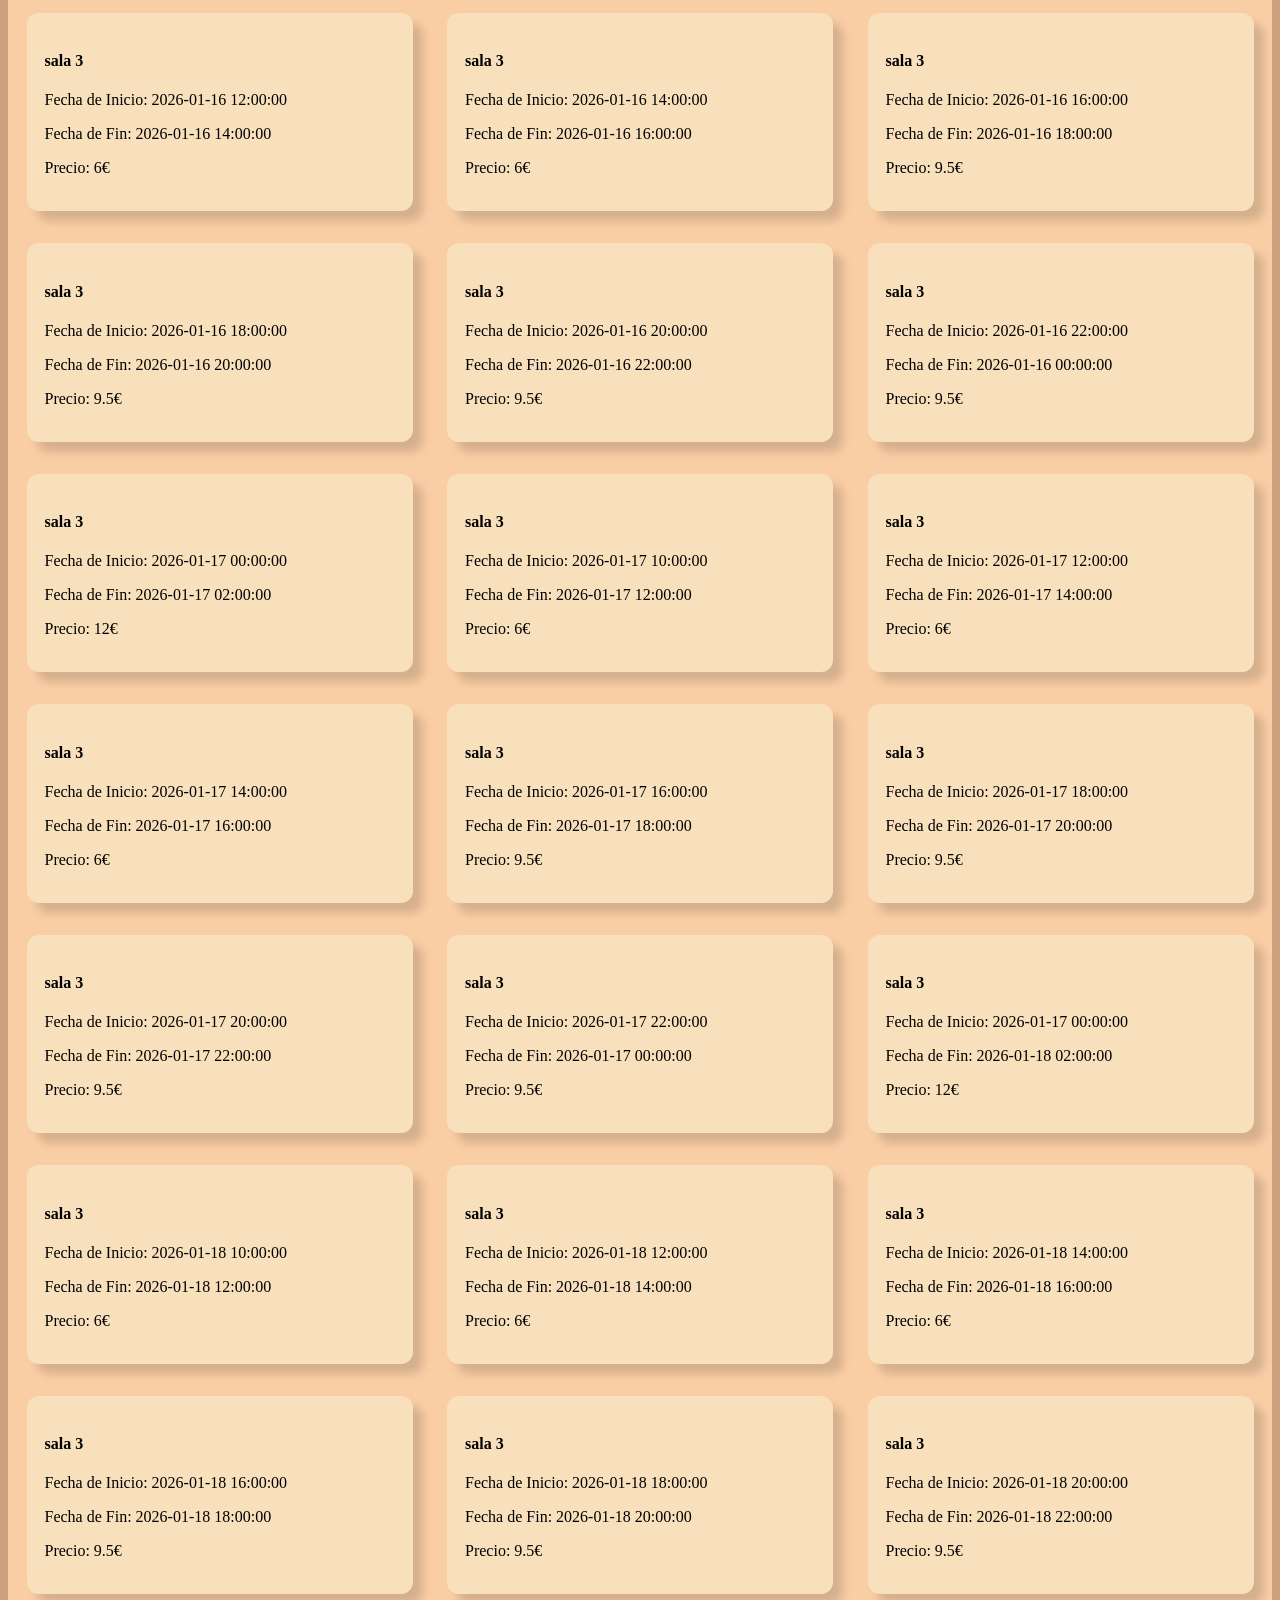
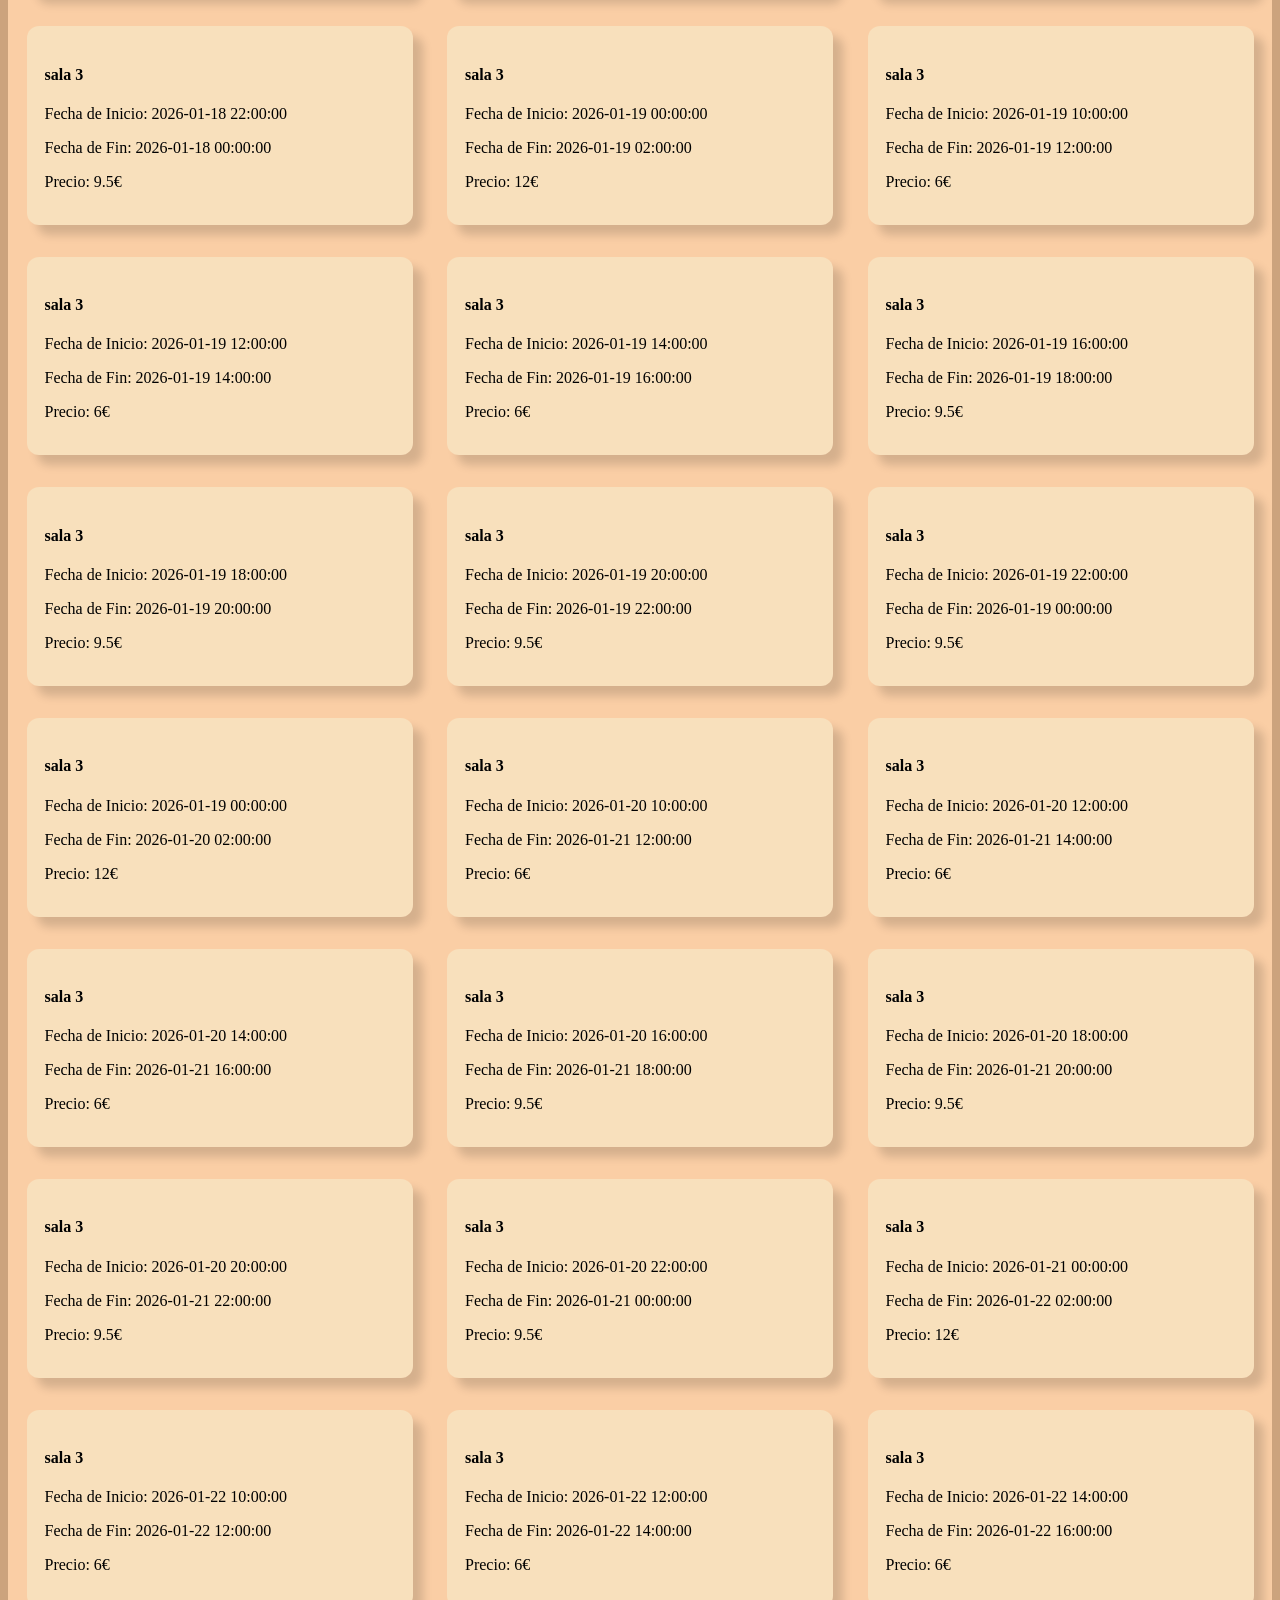
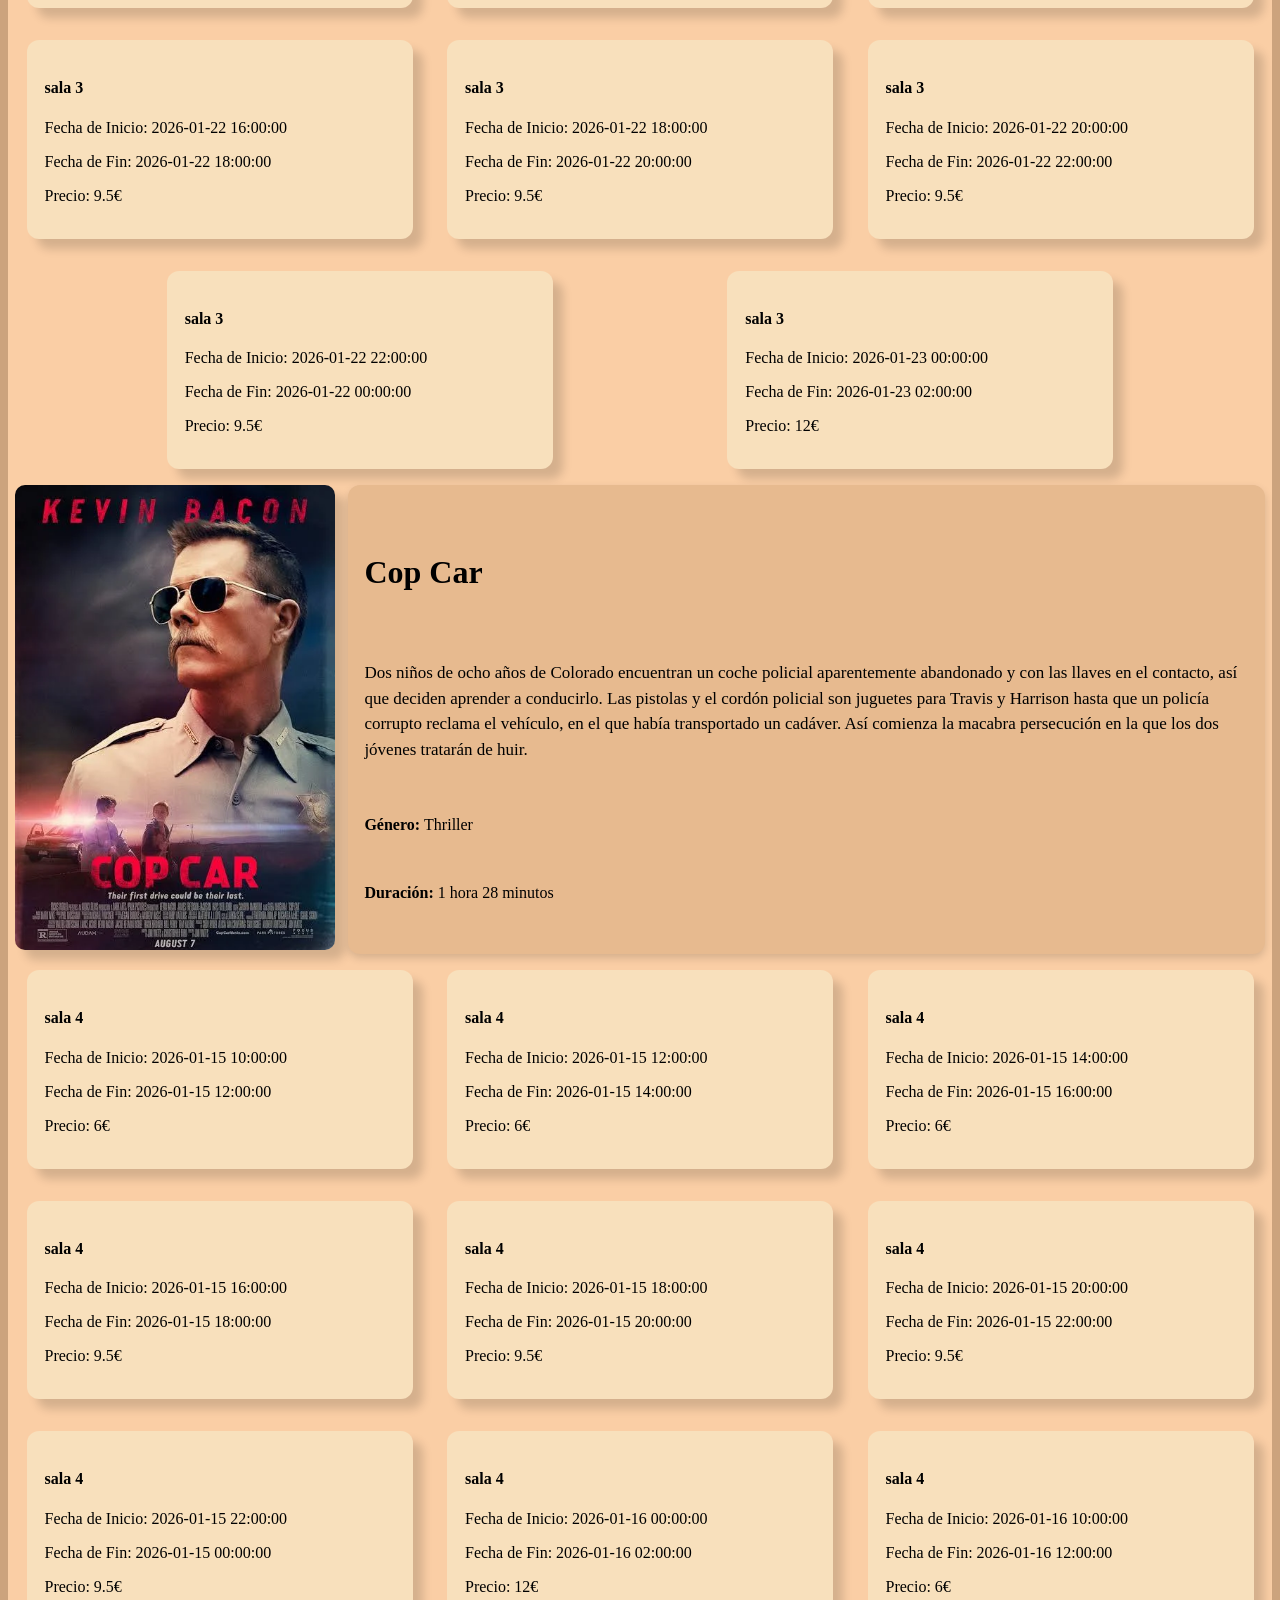
==== commit cfed3ca4: "css" ====
--- a/index.html
+++ b/index.html
@@ -17,7 +17,7 @@
             <nav>
                <div class="contenedor_menu">
                 <a href="index.html">Películas</a>
-                <a class="carrito-login" href="login.html">Carrito</a>
+                <a class="carrito-login" href="login.html" onclick="avisarLogin()">Carrito</a>
                </div>
             </nav>
         </header>
@@ -76,7 +76,7 @@
                               <p class="precio"> Precio: 6€ </p>
                            </div>
                      </a>
-                     <a href="login.html">
+                     <a class="enlace-login" href="login.html">
                            <div class="salas">
                               <h4>sala 1</h4>
                               <p>Fecha de Inicio: 2026-01-15 16:00:00 </br> 
@@ -84,7 +84,7 @@
                               <p class="precio"> Precio: 9.5€ </p>
                            </div>
                      </a>
-                     <a class="enlace-login"href="login.html">
+                     <a class="enlace-login" href="login.html">
                            <div class="salas">
                               <h4>sala 1</h4>   
                               <p>  Fecha de Inicio: 2026-01-15 18:00:00 </br>
--- a/styles.css
+++ b/styles.css
@@ -4,7 +4,7 @@
     background-color: #cca37d;
 }
 
-/*Estilos para el header*/
+/*================================Estilos para el header==============================*/
 
 /*Contenedor del logo y usuario*/
 header {
@@ -14,30 +14,37 @@
     padding: 1px;
 }
 
+/*Estilos generales para el logo, título y usuario*/
 .contenedor_logo{
     background-color:#cca37d;
     display: flex;
     flex-direction: row;
     align-items: center;
+    justify-content: space-around;
     width: 100%;
     margin-top: 2%;
     margin-bottom: 2%;
 }
 
+/*Estilo para que los "a" de contenedor_logo desaparezcan */
 .contenedor_logo a {
     display: flex;       
     width: min-content; 
-    margin-left: auto; 
     padding: 0;
 }
 
-/*Estilo general para el logo*/
+/*Estilo general para las imágenes*/
+.contenedor_logo img{
+    width: 100%;
+}
+
+/*Estilo para el logo*/
 .logotipo {
     width: 100%;
-    min-width: 200px;
-}
-
-/*Estilo general para el usuario*/
+    min-width: 250px;
+}
+
+/*Estilo para el usuario*/
 .usuario {
     width: 100%;
     min-width: 100px;
@@ -46,14 +53,14 @@
 
 /*Estilo general para los h1.*/
 h1 {
-    width: 90%;
+    width: 60%;
     font-family: "Verdana", "Geneva", sans-serif;
     text-align: center;
 }
 
 
 
-/*Estilo general para el contenedor de los menus de navegacion*/
+/*Estilo general para el contenedor de los menús de navegación*/
 .contenedor_menu {
     background-color: #e7ba8f;
     width: 100%;
@@ -62,7 +69,7 @@
     justify-content: center;
 }
 
-/*Estilo para los elementos dentro del menu de navegacion y el menu de navegacion */
+/*Estilo para los elementos dentro del menú de navegación y el menú de navegación */
 nav a {
     text-decoration: none;
     font-size: 2rem;
@@ -72,13 +79,13 @@
     flex-grow: 1;
     text-align: center;
 }
-
+/*Estilo para que al pasar el cursor cambié el color */
 nav a:hover {
     background-color:#DAB086;
 }
 
 
-/*Estilo general para el menu de navegacion*/
+/*Estilo general para el menú de navegación*/
 nav {
     display: flex;
     width: 100%;
@@ -86,8 +93,8 @@
 }
 
 
-/*Estilos para login.html*/
-.contenedor_mensaje {
+/*Estilos generales para login.html*/
+.contenedor_main {
     font-family: "Verdana", "Geneva", sans-serif;
     background-color: #facea5;
     display: flex;
@@ -95,34 +102,33 @@
     justify-content: center;
     align-items: center;
     width: 100%;
-    margin: 1px;
-}
-
- /*Estilo para el título del mensaje*/
-.mensaje-titulo{
-    font-size: 200%;
-    color: rgb(0, 0, 0);
-    margin-top: -50px;
-    margin-bottom: 30px;
-}
-
-
-/* Estilo para el contenedor principal del mensaje */
-.mensaje-principal {
+}
+
+
+/* Estilo para el contenedor del login */
+.contenedor_login {
     margin-top: 3rem;
     background-color: #f8e7cd;
-    padding: 60px;
+    padding: 3%;
     border-radius: 12px;
     box-shadow: 10px 10px 10px rgba(0, 0, 0, 0.2);
-    font-size: 20px;
     display: flex;
     flex-direction: column;
-    align-items: center;
+    align-items: flex-start;
     justify-content: center;
     text-align: center;
-    min-height: 200px;
     margin-bottom: 3rem;
 }
+ 
+
+/*Estilo para el título del login*/
+.login-titulo{
+    font-size: 2rem;
+    color: rgb(0, 0, 0);
+    margin-top: -10px;
+}
+
+
 
 /* =========== FORMULARIO ==============================================*/
 /* Estilo para los campos que rellenar */
@@ -139,7 +145,7 @@
     background-color: rgb(240, 236, 236);
 }
 
-/* Botón de entrada*/
+/* Estilo para el texto de botón de entrada*/
 .texto-boton {
     color: rgb(14, 13, 13);
 }
@@ -160,7 +166,7 @@
 /*Estilo para la imagen del footer creative commons*/
 .creative_commons {
     width: 100%;
-    max-width: 20%;
+    max-width: 10%;
     order: 1;
 }
 
@@ -191,6 +197,7 @@
 
 /*================Estilos para index.html===========================*/
 
+/*Estilo para que lo de dentro de main se vea en columna*/
 main{
     display: flex;
     flex-direction: column;
@@ -199,6 +206,7 @@
     align-content: flex-start;  
 }
 
+/* Estilo para titulo h2*/
 main h2{
     width: 100%;
     min-width: 100px;
@@ -207,6 +215,7 @@
     margin-top: 30px;
 }
 
+/*Estilo para el contenedor de todas las peliculas*/
 .contenedor_peliculas {
     display: flex;
     flex-direction: row;
@@ -215,6 +224,7 @@
 
 }
 
+/*Estilo para la */
 .detalle_pelicula{
     display: flex;
     flex-direction: row;
@@ -304,9 +314,11 @@
 }
 
 /*======================Estilos para carrito.php=====================*/
+
 .carrito-vacio{
     width: 100%;
     text-align: center;
+    margin-bottom: 30rem;
 }
 
 
@@ -318,9 +330,8 @@
     padding: 3rem;
     border-radius: 12px;
     background-color: #e7ba8f;
-    margin: 5%;
+    margin: 3%;
     box-shadow: 10px 10px 10px rgba(0, 0, 0, 0.15);
-    align-self: flex-end;
     flex-wrap: wrap;
 }
 
@@ -331,39 +342,80 @@
 }
 
 
-.info.ticket{
+.info-ticket{
     display: flex;
     flex-direction: column;
     padding: 1rem;
     border-radius: 12px;
-    box-shadow: 0 4px 8px rgba(0, 0, 0, 0.15);
     justify-content: space-evenly; 
 }
 
+.detalle-carrito form{
+    width: 100%;
+    display: flex;
+    justify-content: center;
+    margin-top: 2rem;
+}
+
 
 .detalle-carrito button{
-    align-self: center;
-    margin-left: 2rem;
-    align-items: flex-end;
-}
-
-
+    margin-left: 1rem;
+ }
+
+
+@media print {
+    body {
+        background: white;
+    }
+
+    header, nav, footer {
+        display: none;
+    }
+
+    .detalle-carrito {
+        width: 100%;
+        margin: 0;
+        background: white;
+        box-shadow: none;
+        flex-direction: row;
+        align-items: flex-start;
+    }
+
+    .detalle-carrito form, button {
+        display: none;
+    }
+}
 
 @media (max-width: 768px) {
-    header {
+
+    .logotipo {
+        width: 10%;
+    }
+
+    .usuario {
+        width: 50%;
+    }
+    h1 {
+      width: 10%;  
+    }
+    .imagenes_texto_pelicula {
+        width: 100%;
+        margin-right: 0;
+    }
+
+    .detalle_pelicula {
         flex-direction: column;
         align-items: center;
     }
-    .texto_contenedor_footer{
-        font-size: 1rem;
-    }
-}
-
-@media (max-width: 480px) {
-    h1 {
-        font-size: 1rem;  
-    }
-    .texto_contenedor_footer{
-        font-size: 1rem;
-    }
-}
+
+    .salas {
+        width: 90%;
+        min-width: auto;
+    }
+
+    .contenedor_peliculas {
+        margin: 0;
+        padding: 15px;
+    }
+
+}
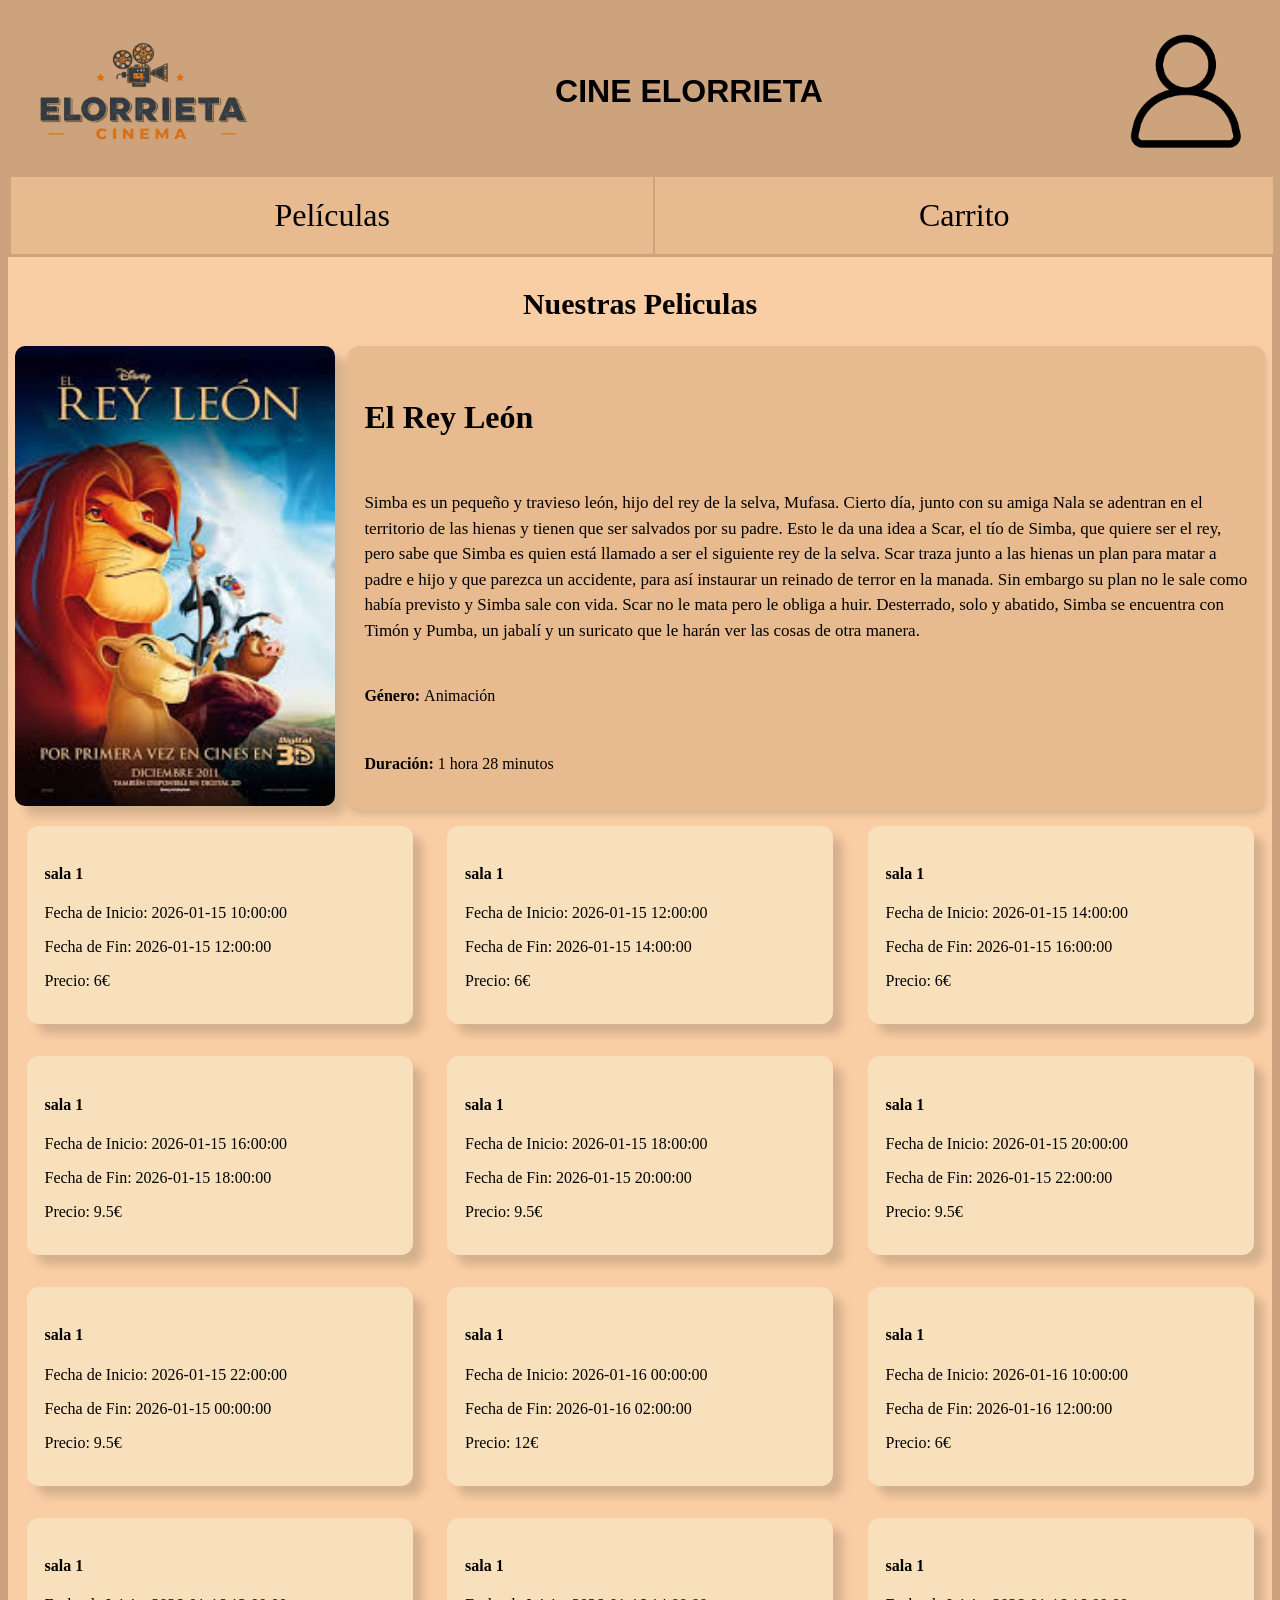
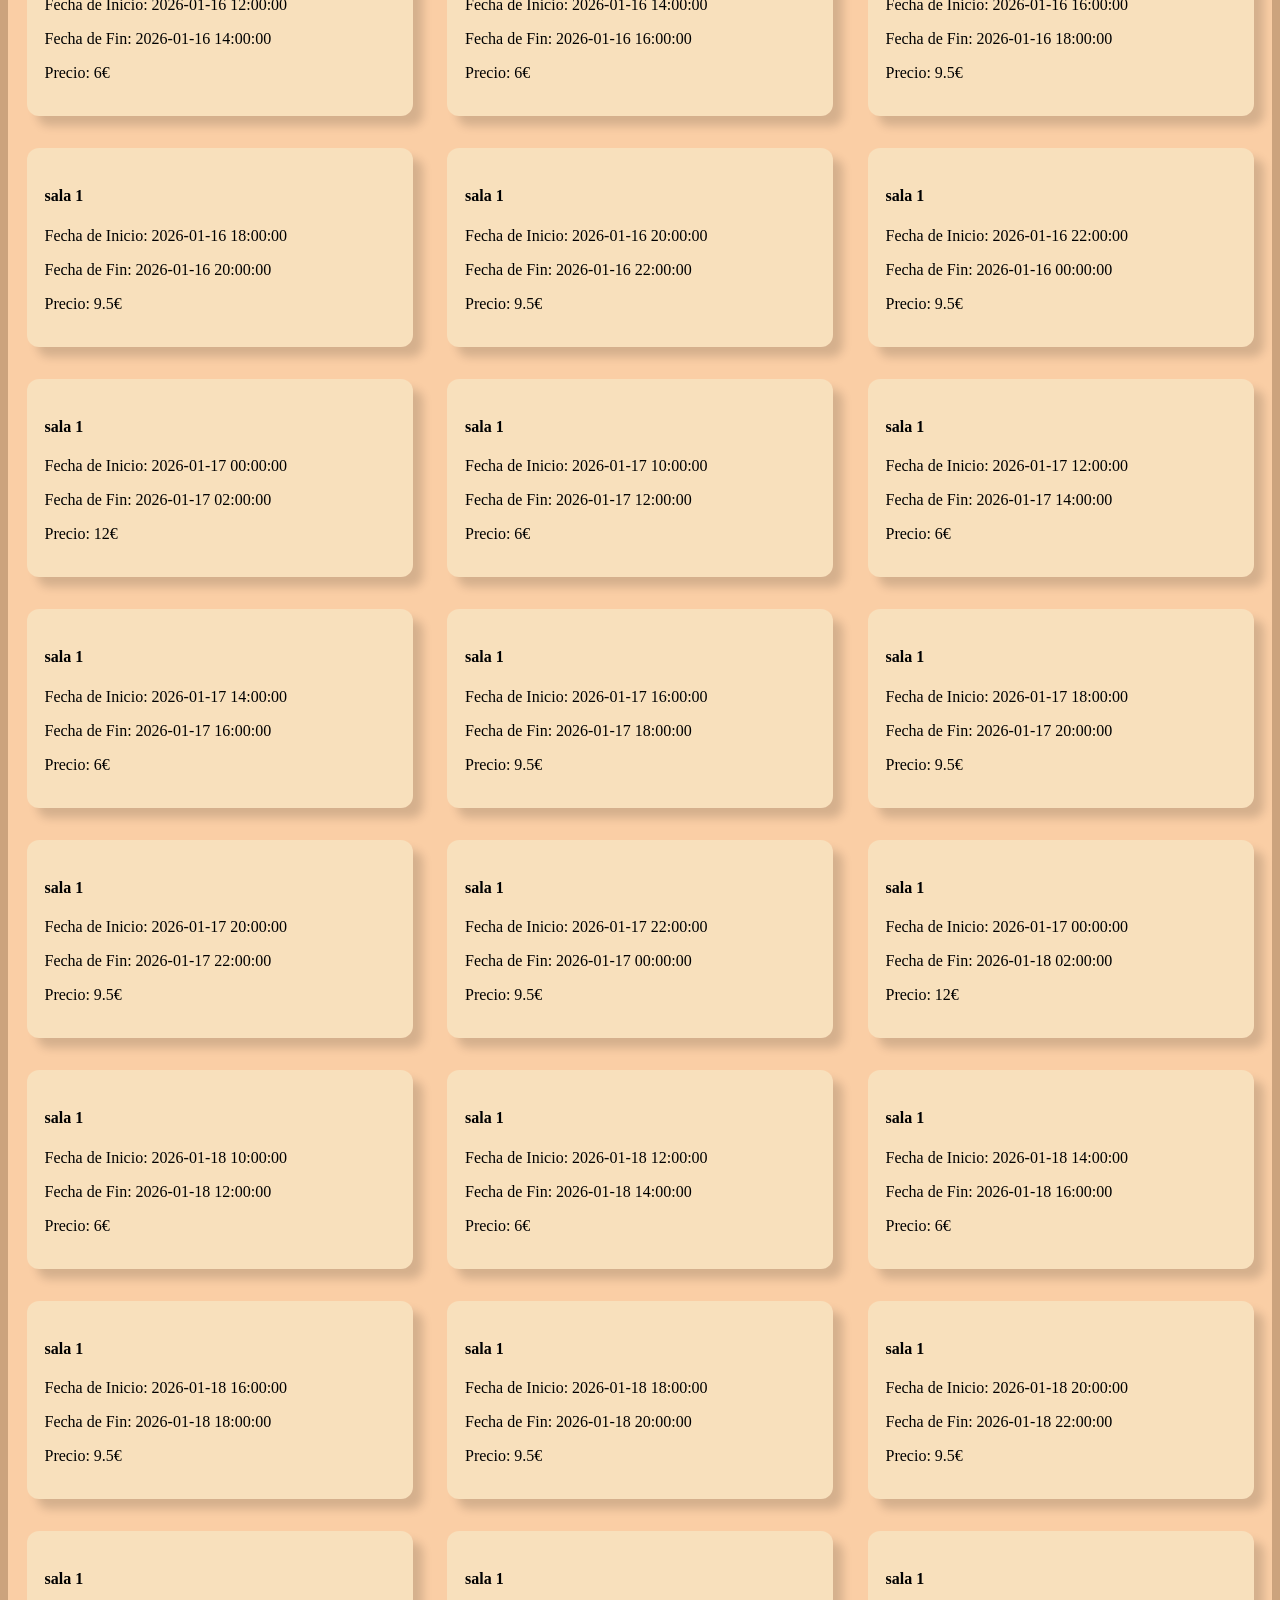
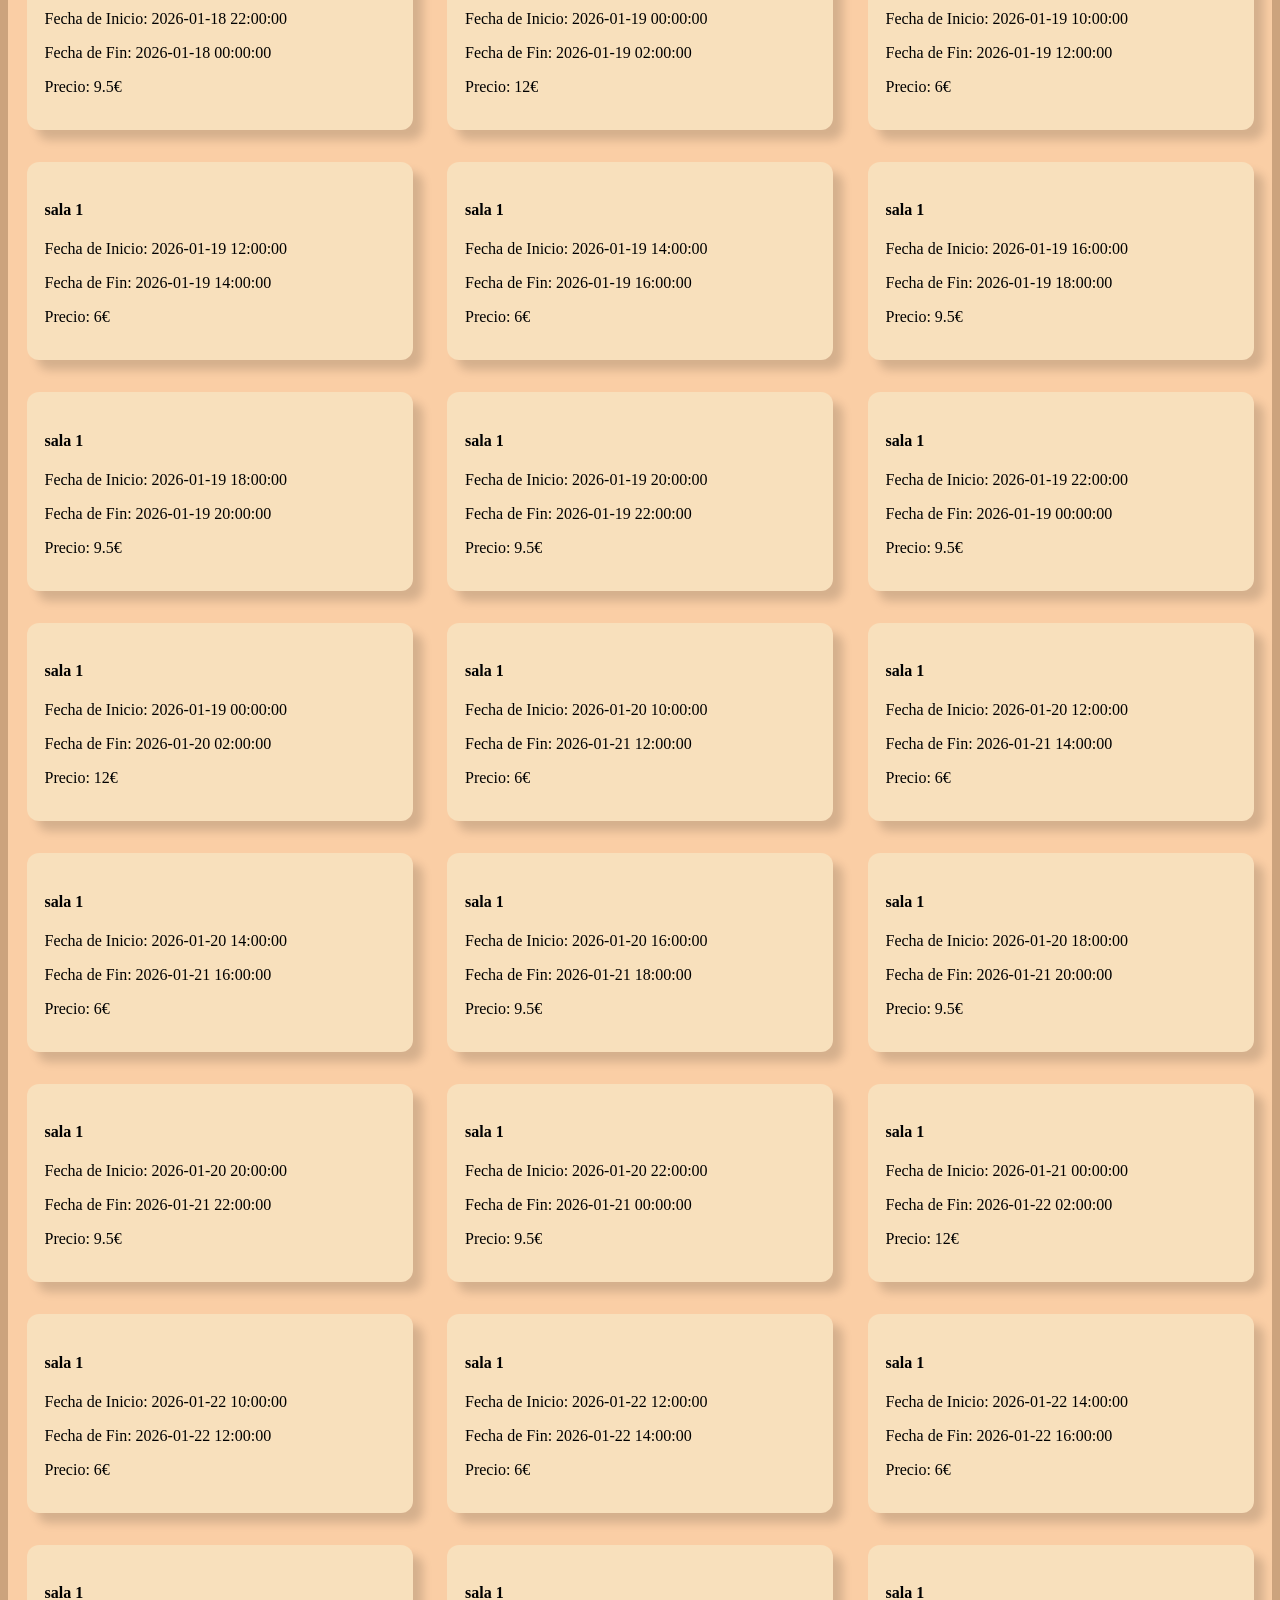
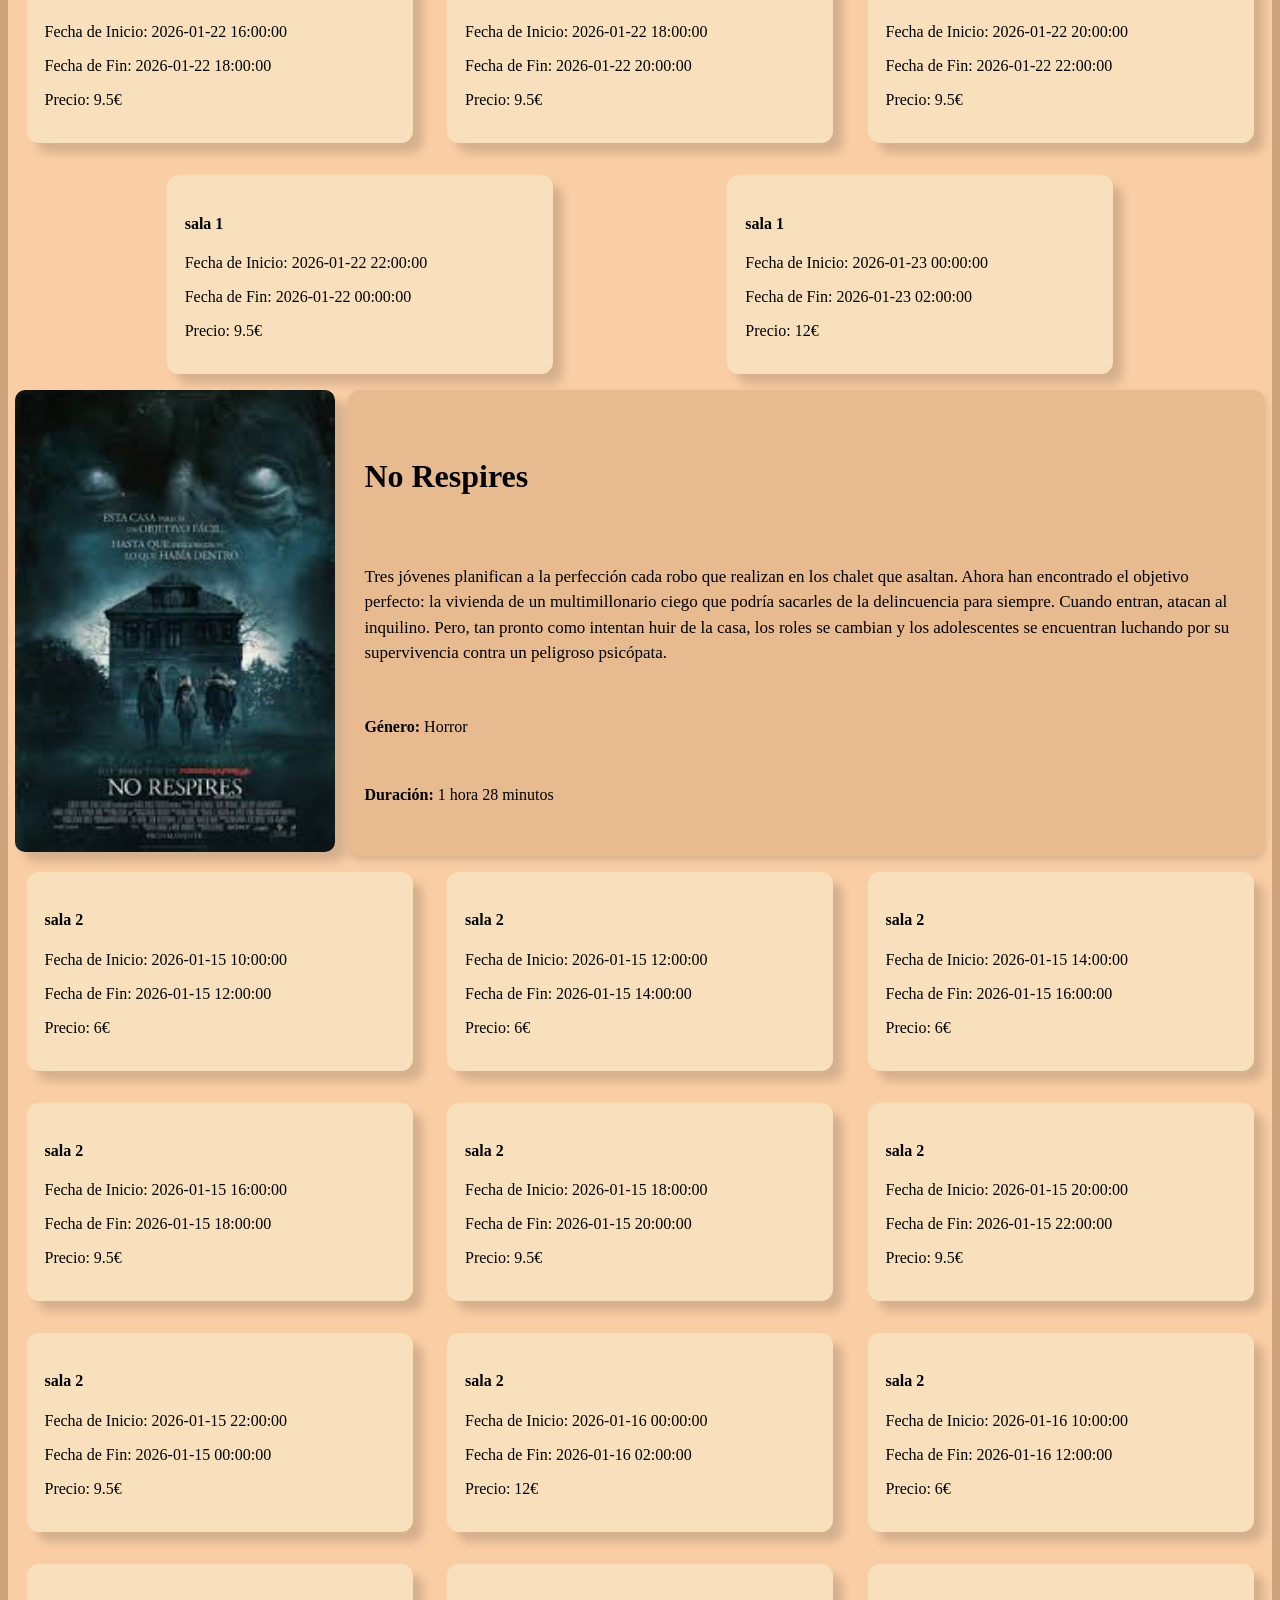
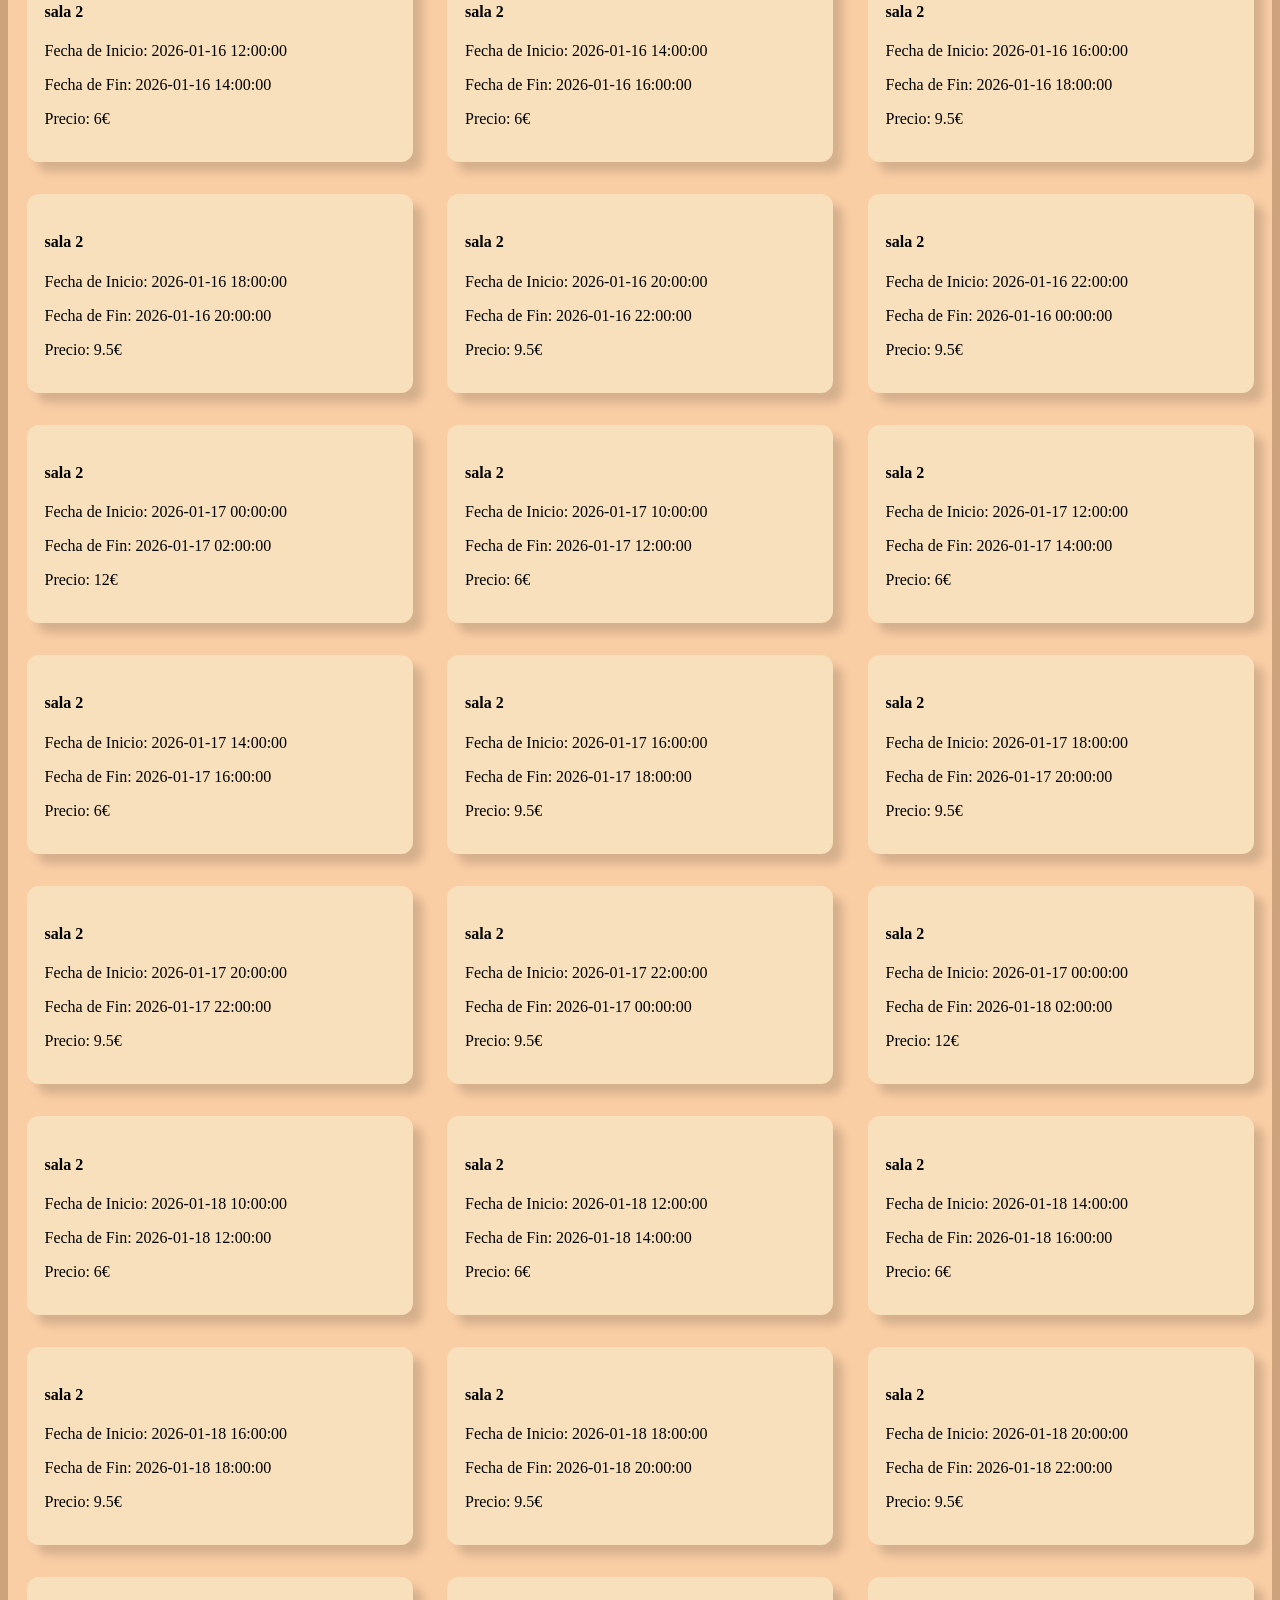
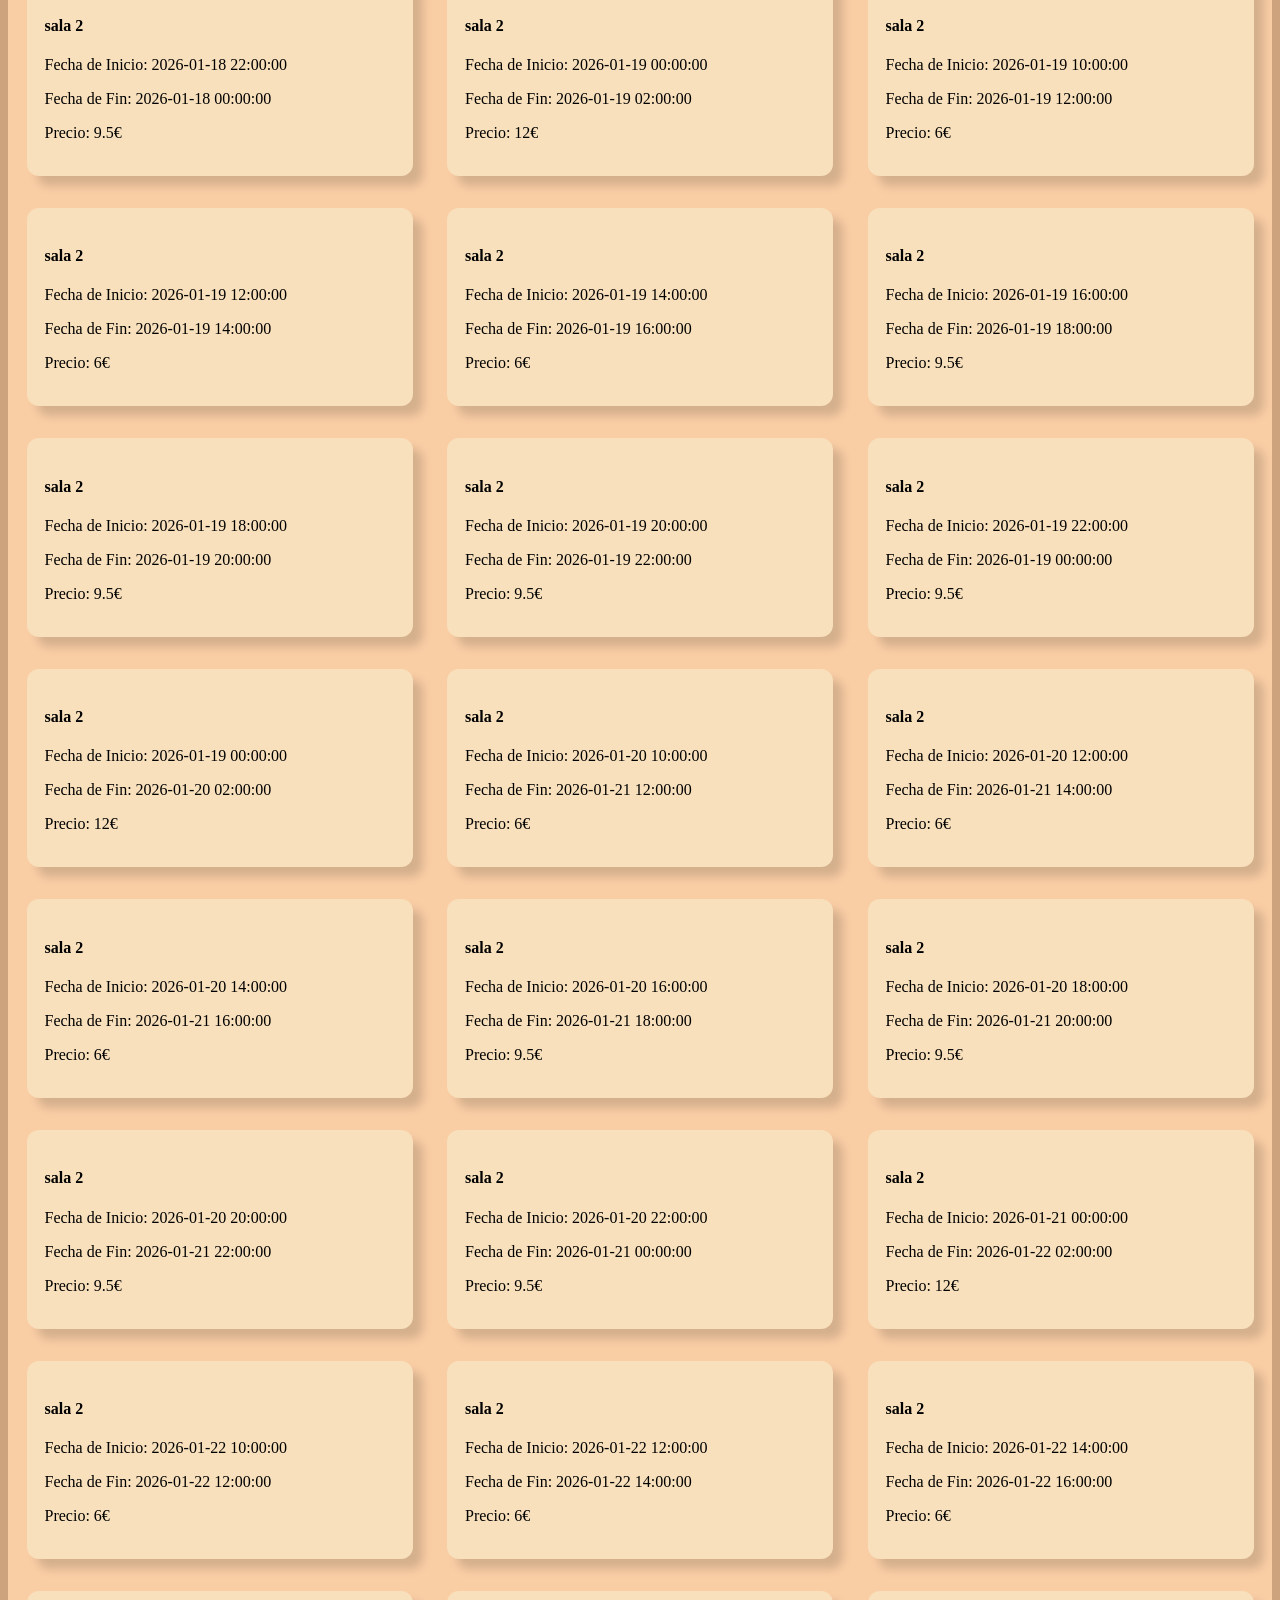
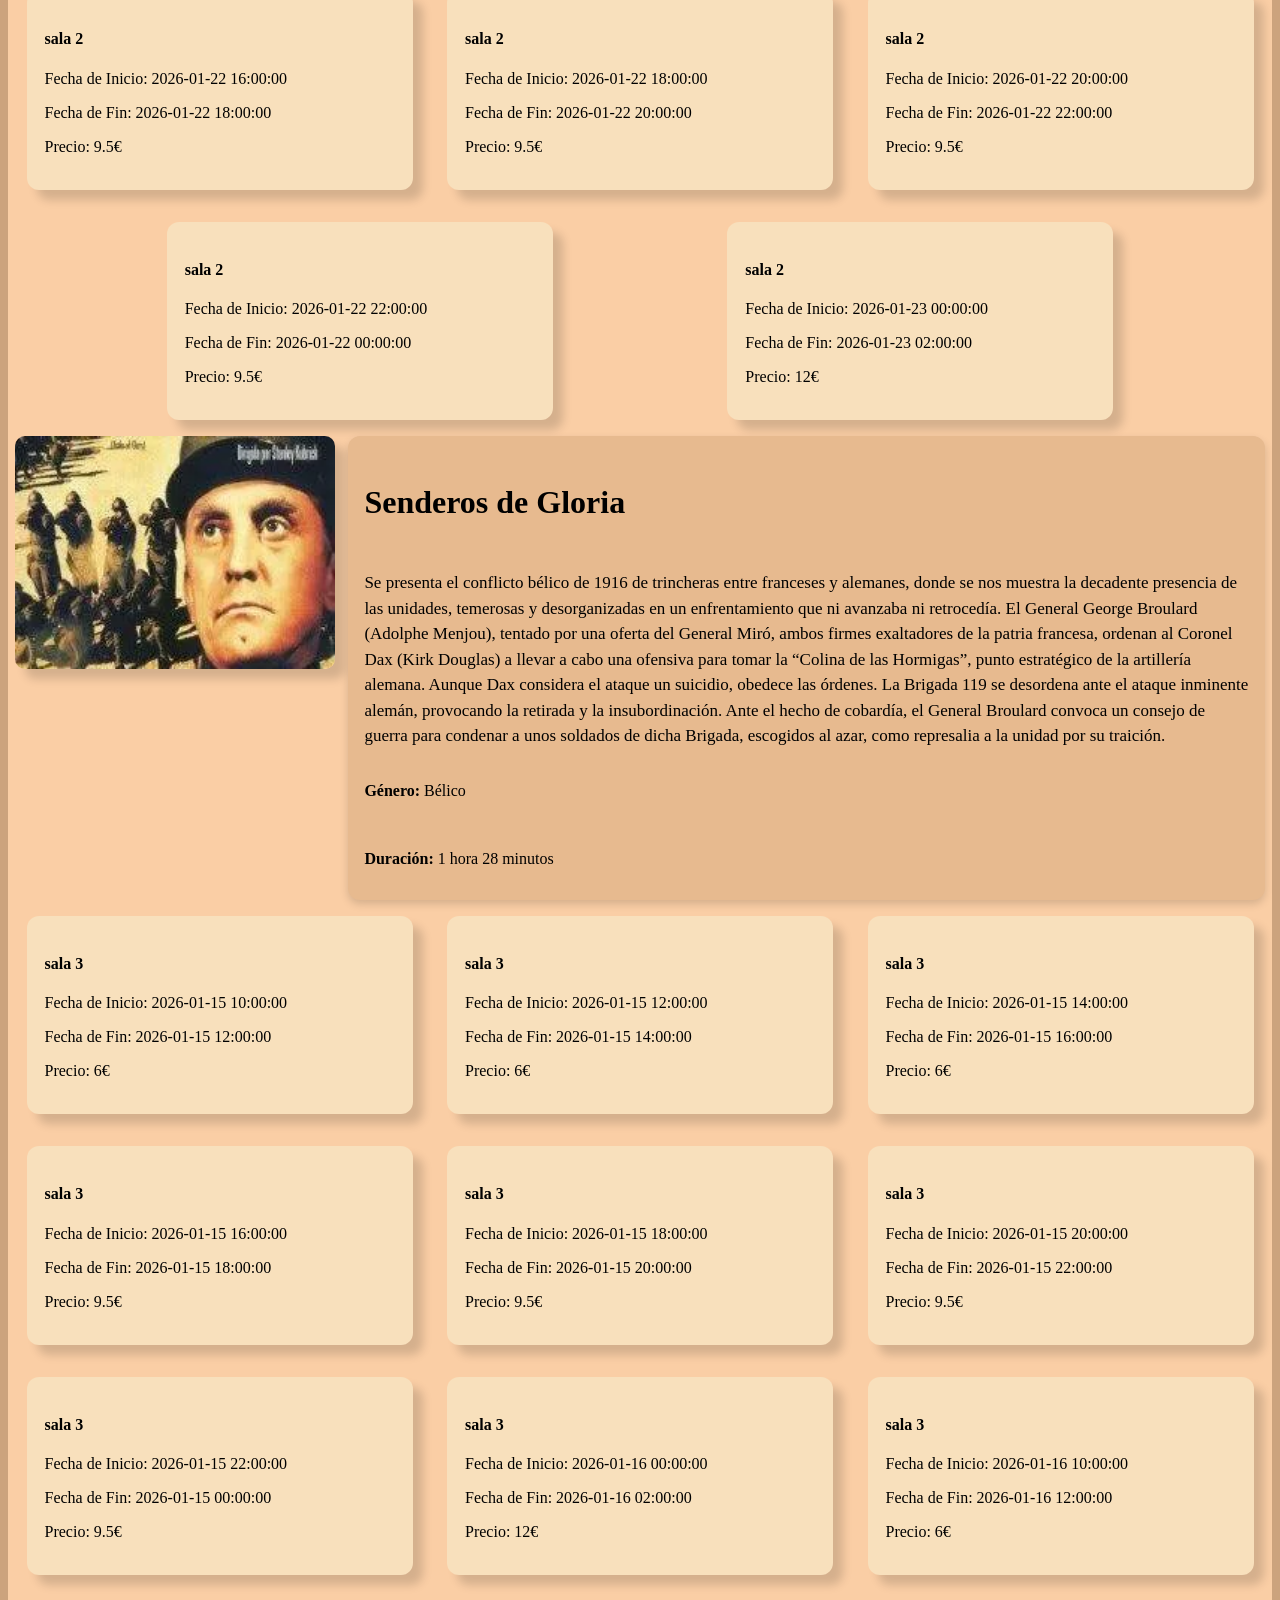
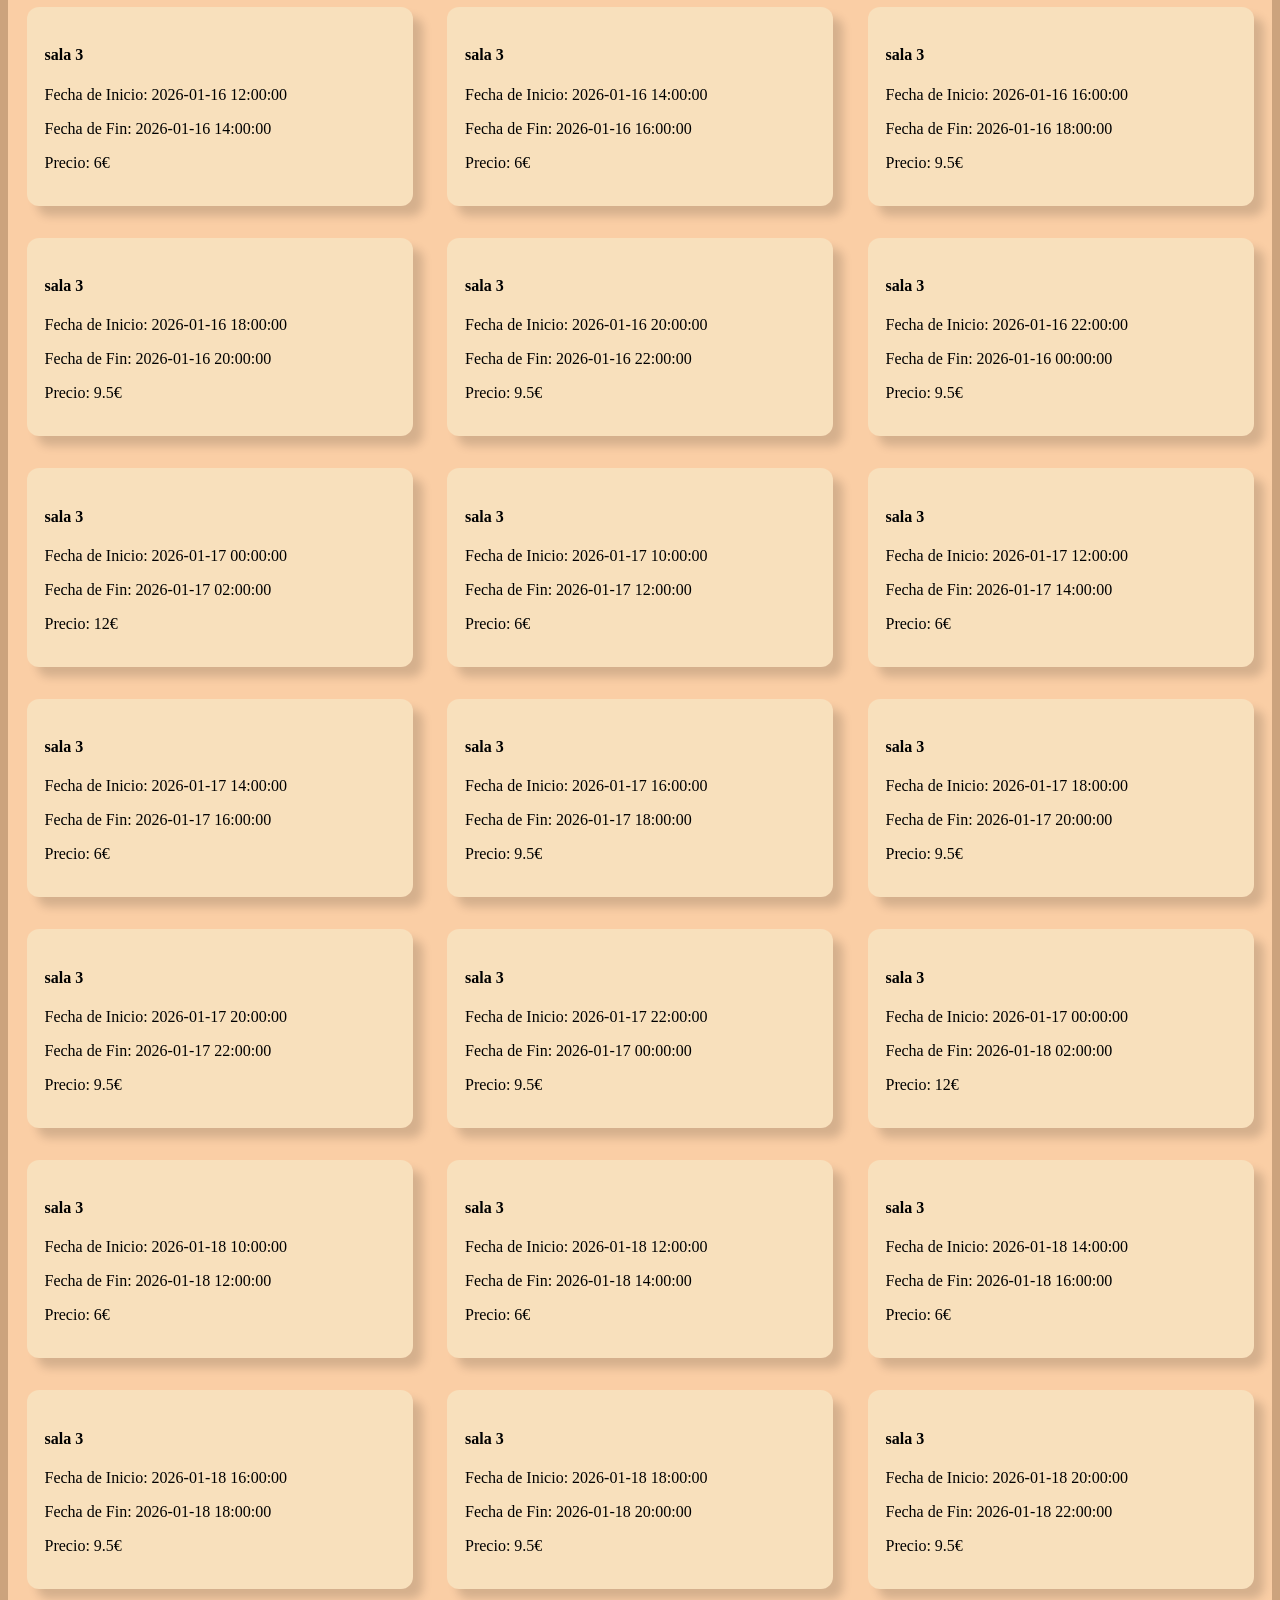
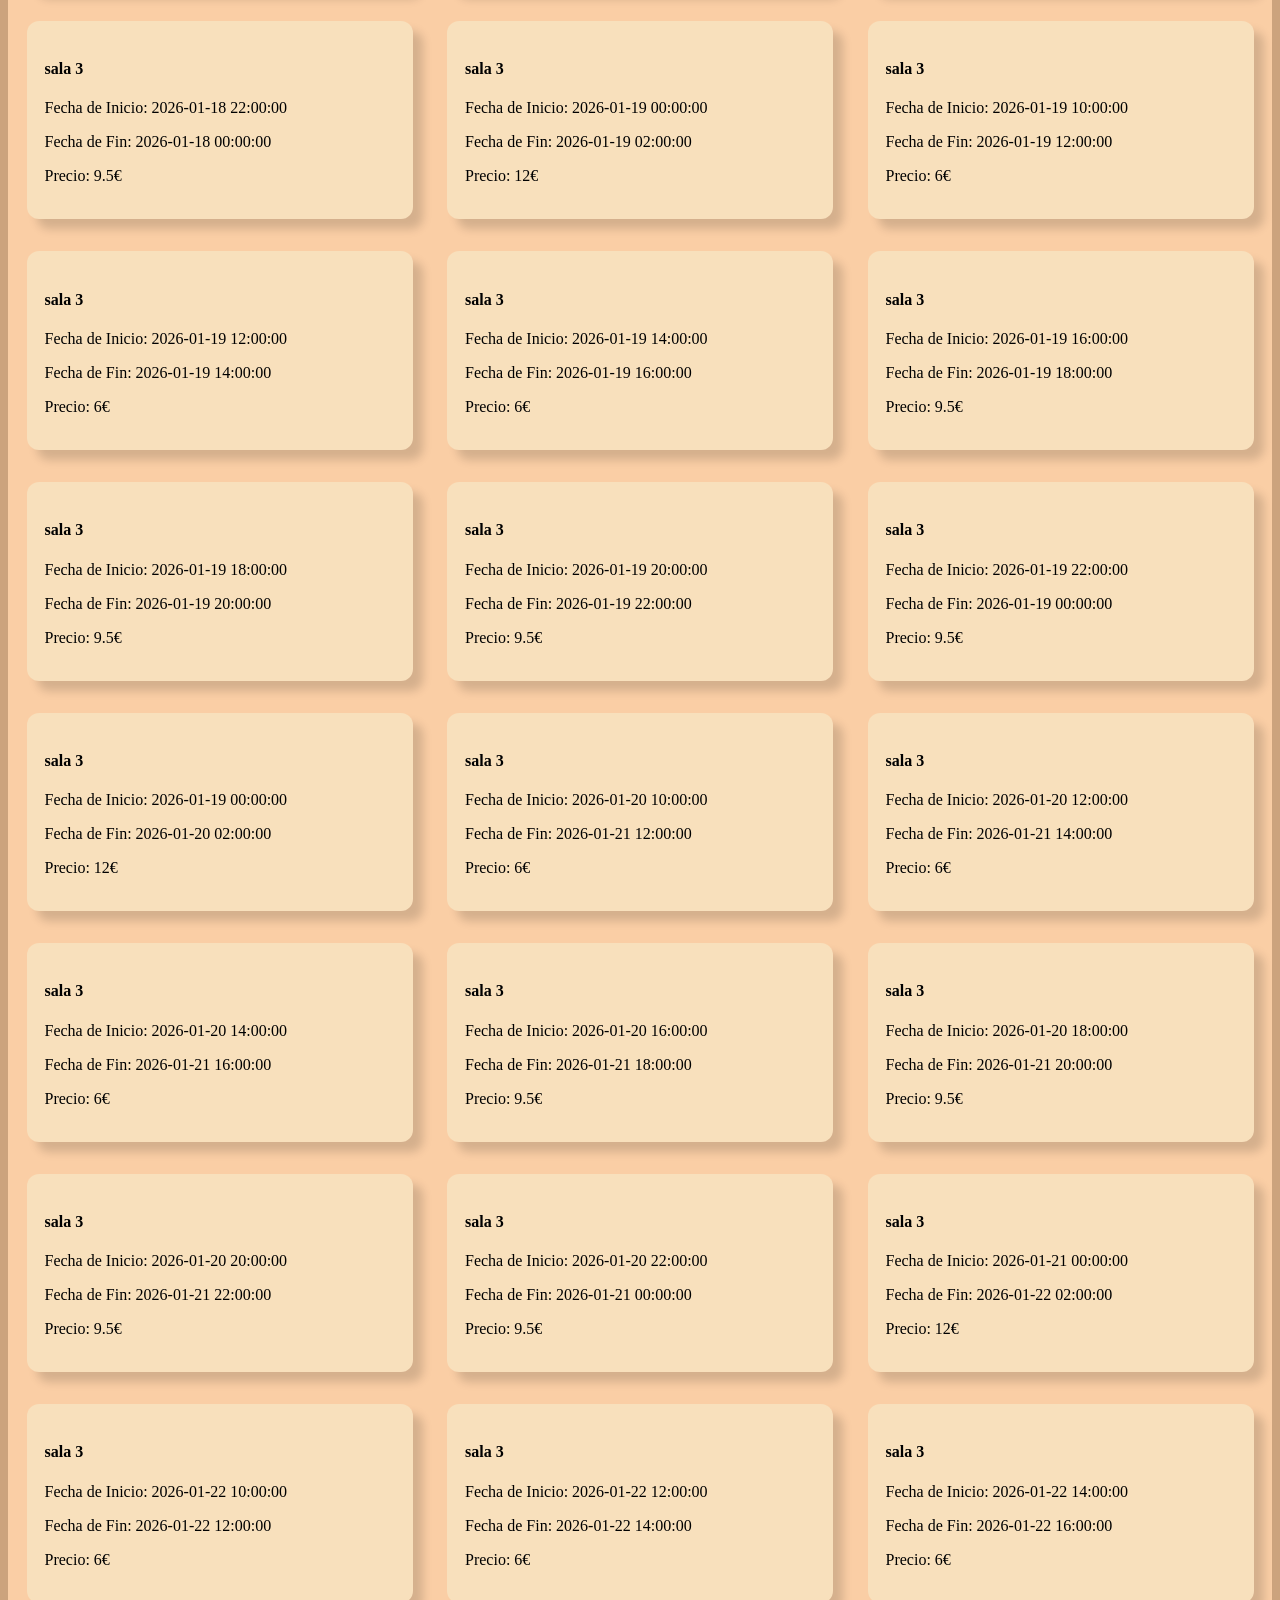
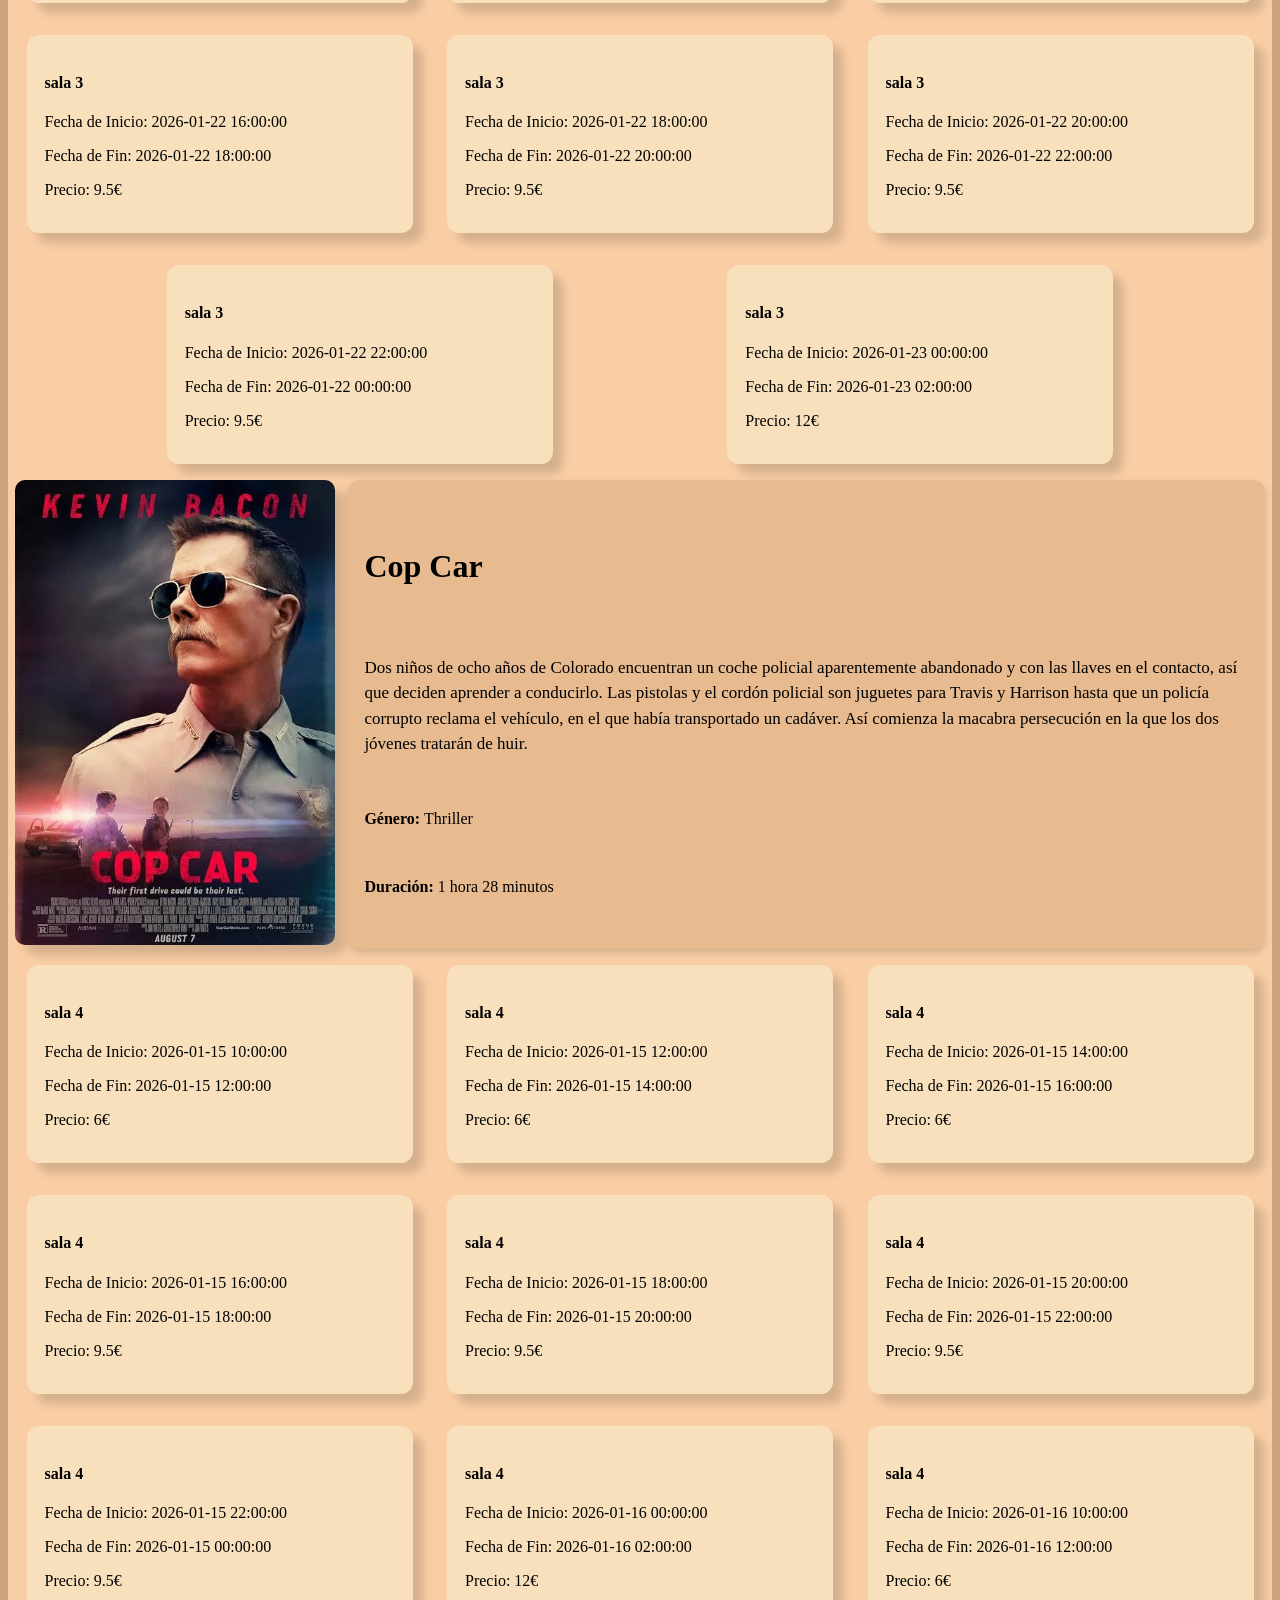
==== commit 7fa8b9a6: "css comentado y finalizado" ====
--- a/index.html
+++ b/index.html
@@ -26,7 +26,7 @@
                <div class="contenedor_peliculas">
                   <div class="detalle_pelicula">
 
-                     <div class="imagenes_texto_pelicula"> 
+                     <div class="imagenes_pelicula"> 
                         <img src="movies/rey_leon.jpg" alt="Imagen de la pelicula El Rey Leon"/>
                      </div>
 
@@ -513,7 +513,7 @@
                <div class="contenedor_peliculas">
                   <div class="detalle_pelicula">
 
-                        <div class="imagenes_texto_pelicula">
+                        <div class="imagenes_pelicula">
                            <img src="movies/no_respires.jpg" alt="Imagen de la pelicula No Respires" />
                         </div>
                         <div class="contenedor_pelicula">
@@ -994,7 +994,7 @@
                <div class="contenedor_peliculas">
                   <div class="detalle_pelicula">
 
-                        <div class="imagenes_texto_pelicula"> 
+                        <div class="imagenes_pelicula"> 
                            <img src="movies/senderos_de_gloria.png" alt="Imagen de la pelicula Senderos de Gloria" />
                         </div>
 
@@ -1482,7 +1482,7 @@
                <div class="contenedor_peliculas">
                   <div class="detalle_pelicula">
 
-                        <div class="imagenes_texto_pelicula">
+                        <div class="imagenes_pelicula">
                            <img src="movies/cop_car.webp" alt="Imagen de la pelicula Cop Car"/>
                         </div>
 
@@ -1961,7 +1961,7 @@
    <!--5º Pelicula-->   
                   <div class="contenedor_peliculas">
                      <div class="detalle_pelicula">
-                           <div class="imagenes_texto_pelicula">
+                           <div class="imagenes_pelicula">
                               <img src="movies/aterriza_como_puedas.png" alt="Imagen de la pelicula Aterriza Como Puedas"/>
                            </div>
                            <div class="contenedor_pelicula">
--- a/styles.css
+++ b/styles.css
@@ -41,13 +41,13 @@
 /*Estilo para el logo*/
 .logotipo {
     width: 100%;
-    min-width: 250px;
+    min-width: 13rem;
 }
 
 /*Estilo para el usuario*/
 .usuario {
     width: 100%;
-    min-width: 100px;
+    min-width: 7rem;
 }
 
 
@@ -215,7 +215,7 @@
     margin-top: 30px;
 }
 
-/*Estilo para el contenedor de todas las peliculas*/
+/*Estilo para el contenedor de todas las películas*/
 .contenedor_peliculas {
     display: flex;
     flex-direction: row;
@@ -224,7 +224,7 @@
 
 }
 
-/*Estilo para la */
+/*Estilo para la parte de la imagen, del título, descripción, género y duración*/
 .detalle_pelicula{
     display: flex;
     flex-direction: row;
@@ -232,16 +232,20 @@
     justify-content: space-around;
 }
 
-.imagenes_texto_pelicula{
+/*Estilo general para las imágenes*/
+.imagenes_pelicula{
     width: 20rem;
     min-width: 5rem;
 }
-.imagenes_texto_pelicula img{
+
+/*Estilo para las imágenes de la película*/
+.imagenes_pelicula img{
     width: 100%;
     border-radius: 10px;
     box-shadow: 10px 10px 10px rgba(0, 0, 0, 0.15);
 }
 
+/*Estilo para el contenedor donde está el título, la descripción y género y duración*/
 .contenedor_pelicula{
     background-color: #e7ba8f ;
     padding: 1rem;
@@ -255,20 +259,23 @@
     justify-content: space-evenly;
 }
 
+/*Estilo para el título de la película*/
 .contenedor_pelicula h3{
     font-size: 32px;
 }
 
+/*Estilo para la descripción*/
 .texto_descripcion{
     font-size: 17px;
     line-height: 1.5;
 }
 
+/*Estilo para la duración y el género*/
 .duracion_genero{
     margin-top: 5px;
 }
 
-/* ahora las sesiones */
+/*Ahora estilo general para las sesiones*/
 .sesiones_peliculas{
     display: flex;
     flex-direction: row;
@@ -276,12 +283,13 @@
     justify-content: space-evenly;
 }
 
+/*Estilo para que el enlace de sesiones no se vea*/
 .sesiones_peliculas a{
     text-decoration: none;
     color: black;
 }
 
-
+/*Estilo para cada una de las salas*/
 .salas{
     background-color: #f8e0bc;
     padding: 18px;
@@ -307,7 +315,7 @@
     margin: 1rem;
 }
 
-
+/*Estilo para el texto de cerrar sesión*/
 .cerrar_sesion{
     color: #000000;
     margin-left: 1rem;
@@ -315,13 +323,15 @@
 
 /*======================Estilos para carrito.php=====================*/
 
+
+/*Estilo para la página del carrito vacío*/
 .carrito-vacio{
     width: 100%;
     text-align: center;
     margin-bottom: 30rem;
 }
 
-
+/*Estilo para el contenedor del resumen de la compra*/
 .detalle-carrito{
     display: flex;
     flex-direction: row;
@@ -335,13 +345,13 @@
     flex-wrap: wrap;
 }
 
-
+/*Estilo para la imagen del carrito*/
 .detalle-carrito img{
     margin-right: 2rem;
     border-radius: 12px;
 }
 
-
+/*Estilo para la información del ticket*/
 .info-ticket{
     display: flex;
     flex-direction: column;
@@ -350,6 +360,7 @@
     justify-content: space-evenly; 
 }
 
+/*Estilo general para los botones del carrito*/
 .detalle-carrito form{
     width: 100%;
     display: flex;
@@ -357,12 +368,12 @@
     margin-top: 2rem;
 }
 
-
+/*Estilo para el espacio de los botones*/
 .detalle-carrito button{
     margin-left: 1rem;
  }
 
-
+/*Estilo para que a la hora de imprimir el ticket no aparezca el header ni footer*/
 @media print {
     body {
         background: white;
@@ -386,36 +397,27 @@
     }
 }
 
-@media (max-width: 768px) {
-
-    .logotipo {
-        width: 10%;
-    }
-
-    .usuario {
-        width: 50%;
+/*Estilo para que se vea bien en pantallas pequeñas*/
+@media screen and (max-width: 768px) {
+
+    .logotipo{
+        width: 100px;
+        min-width: 100px;
+    }
+    .usuario{
+        width: 50px;
+        min-width: 50px;
     }
     h1 {
-      width: 10%;  
-    }
-    .imagenes_texto_pelicula {
-        width: 100%;
-        margin-right: 0;
-    }
-
-    .detalle_pelicula {
-        flex-direction: column;
-        align-items: center;
-    }
-
-    .salas {
-        width: 90%;
-        min-width: auto;
-    }
-
-    .contenedor_peliculas {
-        margin: 0;
-        padding: 15px;
-    }
-
-}
+        font-size: 1.5rem;
+    }
+
+    .creative_commons {
+        width: 100px;
+        min-width: 100px;
+    }
+    .texto_contenedor_footer {
+        font-size: 1rem;
+    }
+
+}
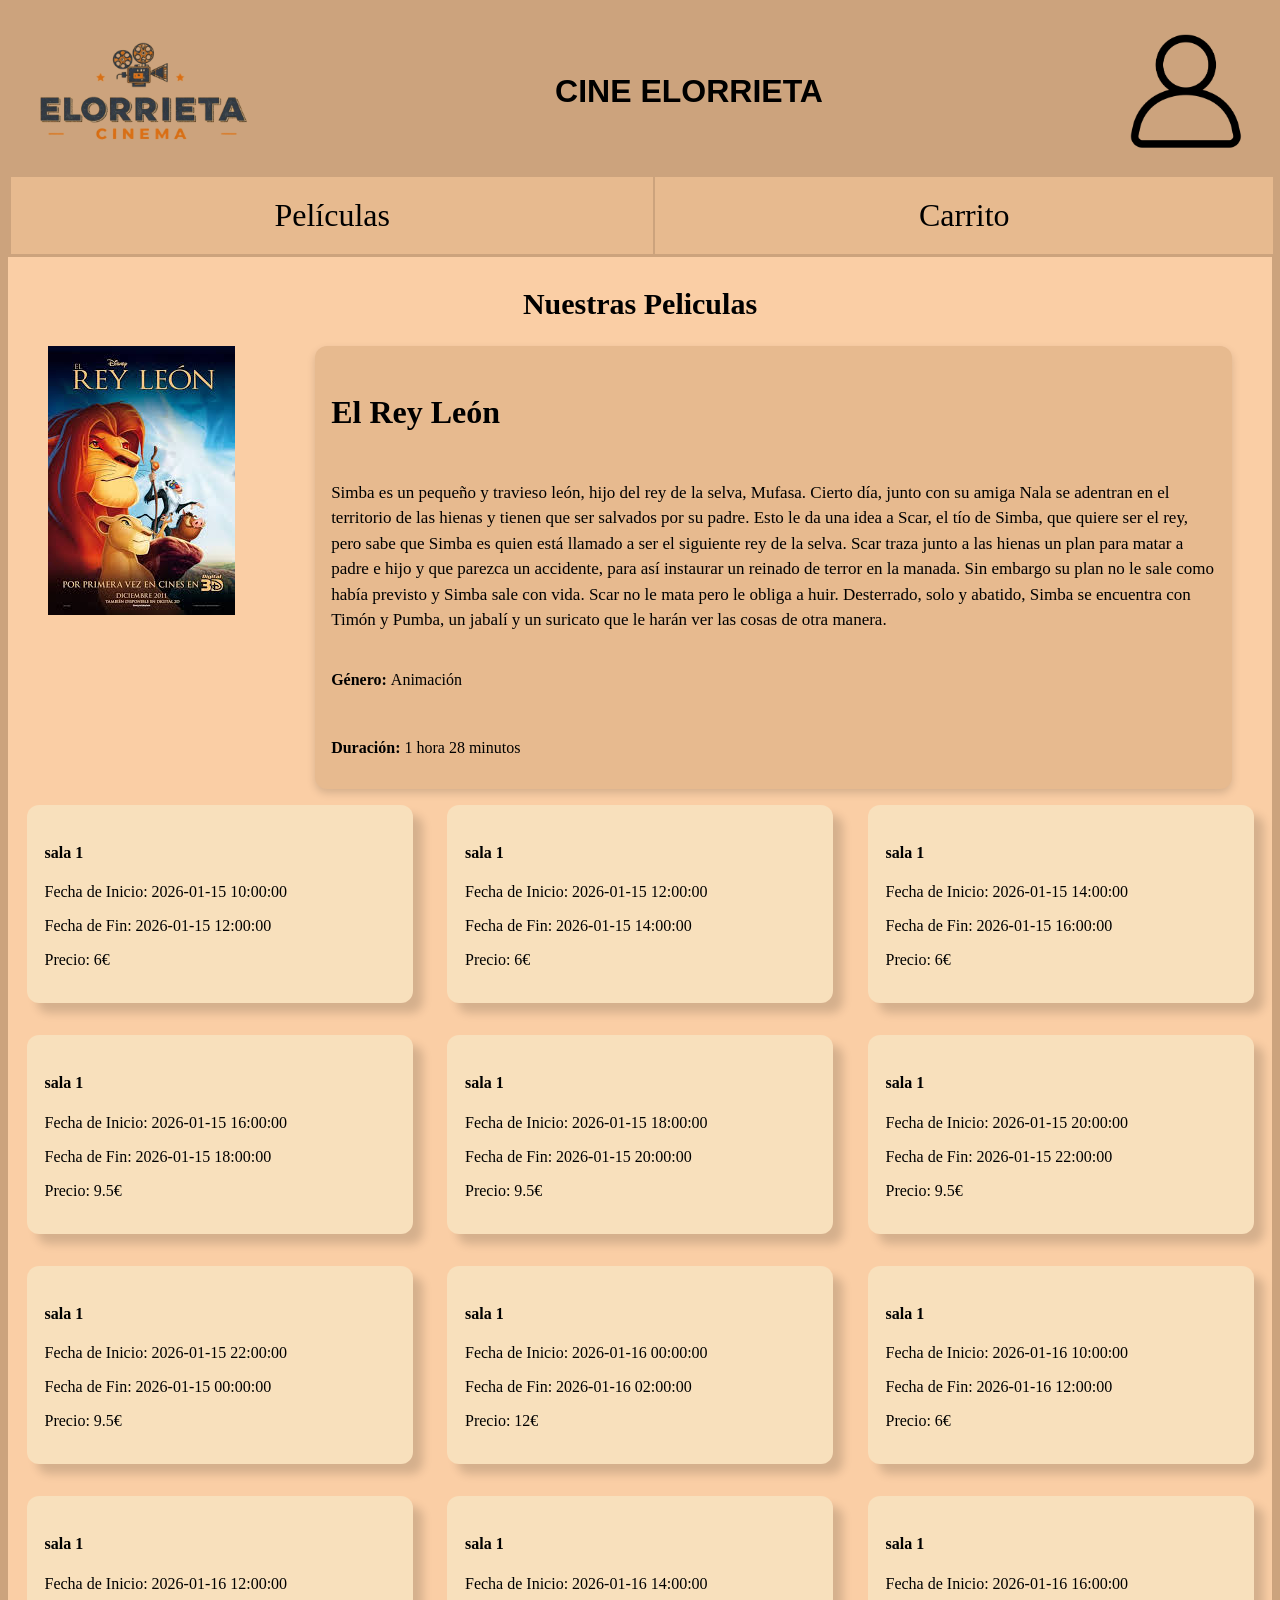
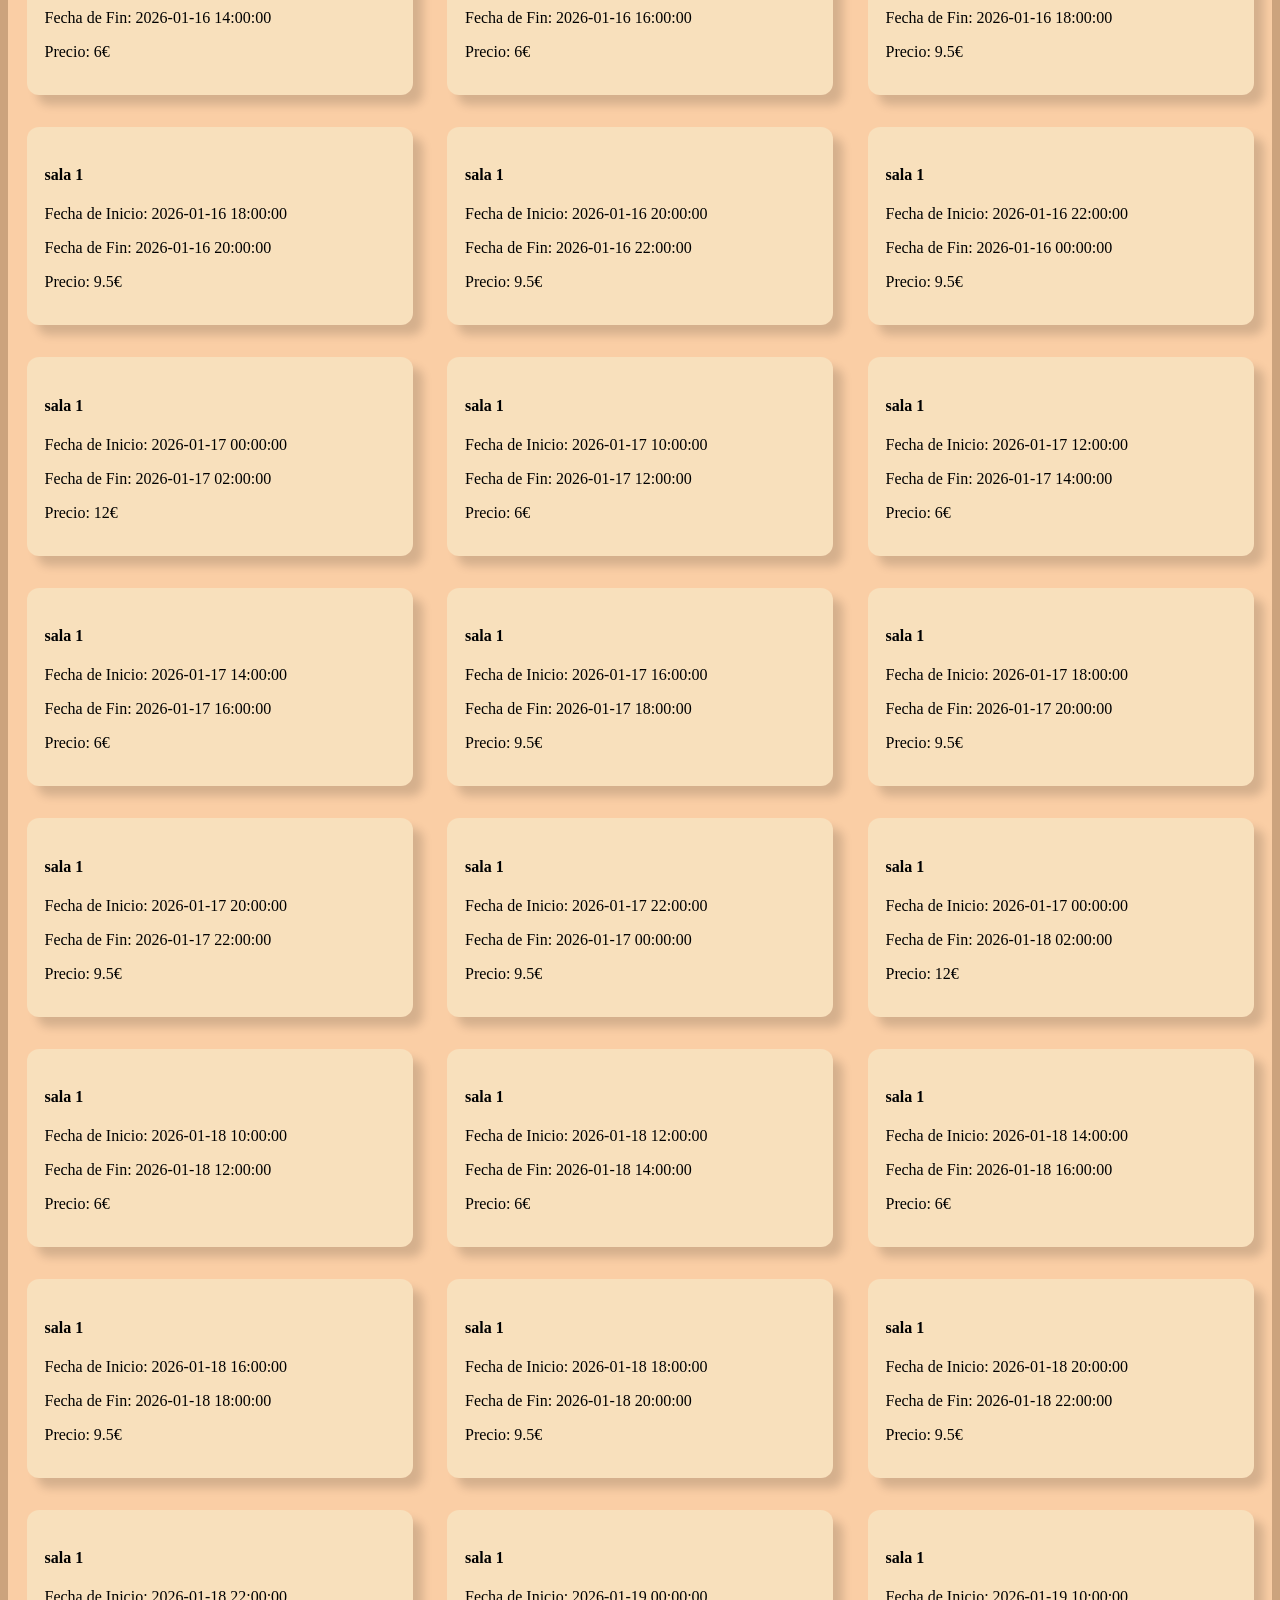
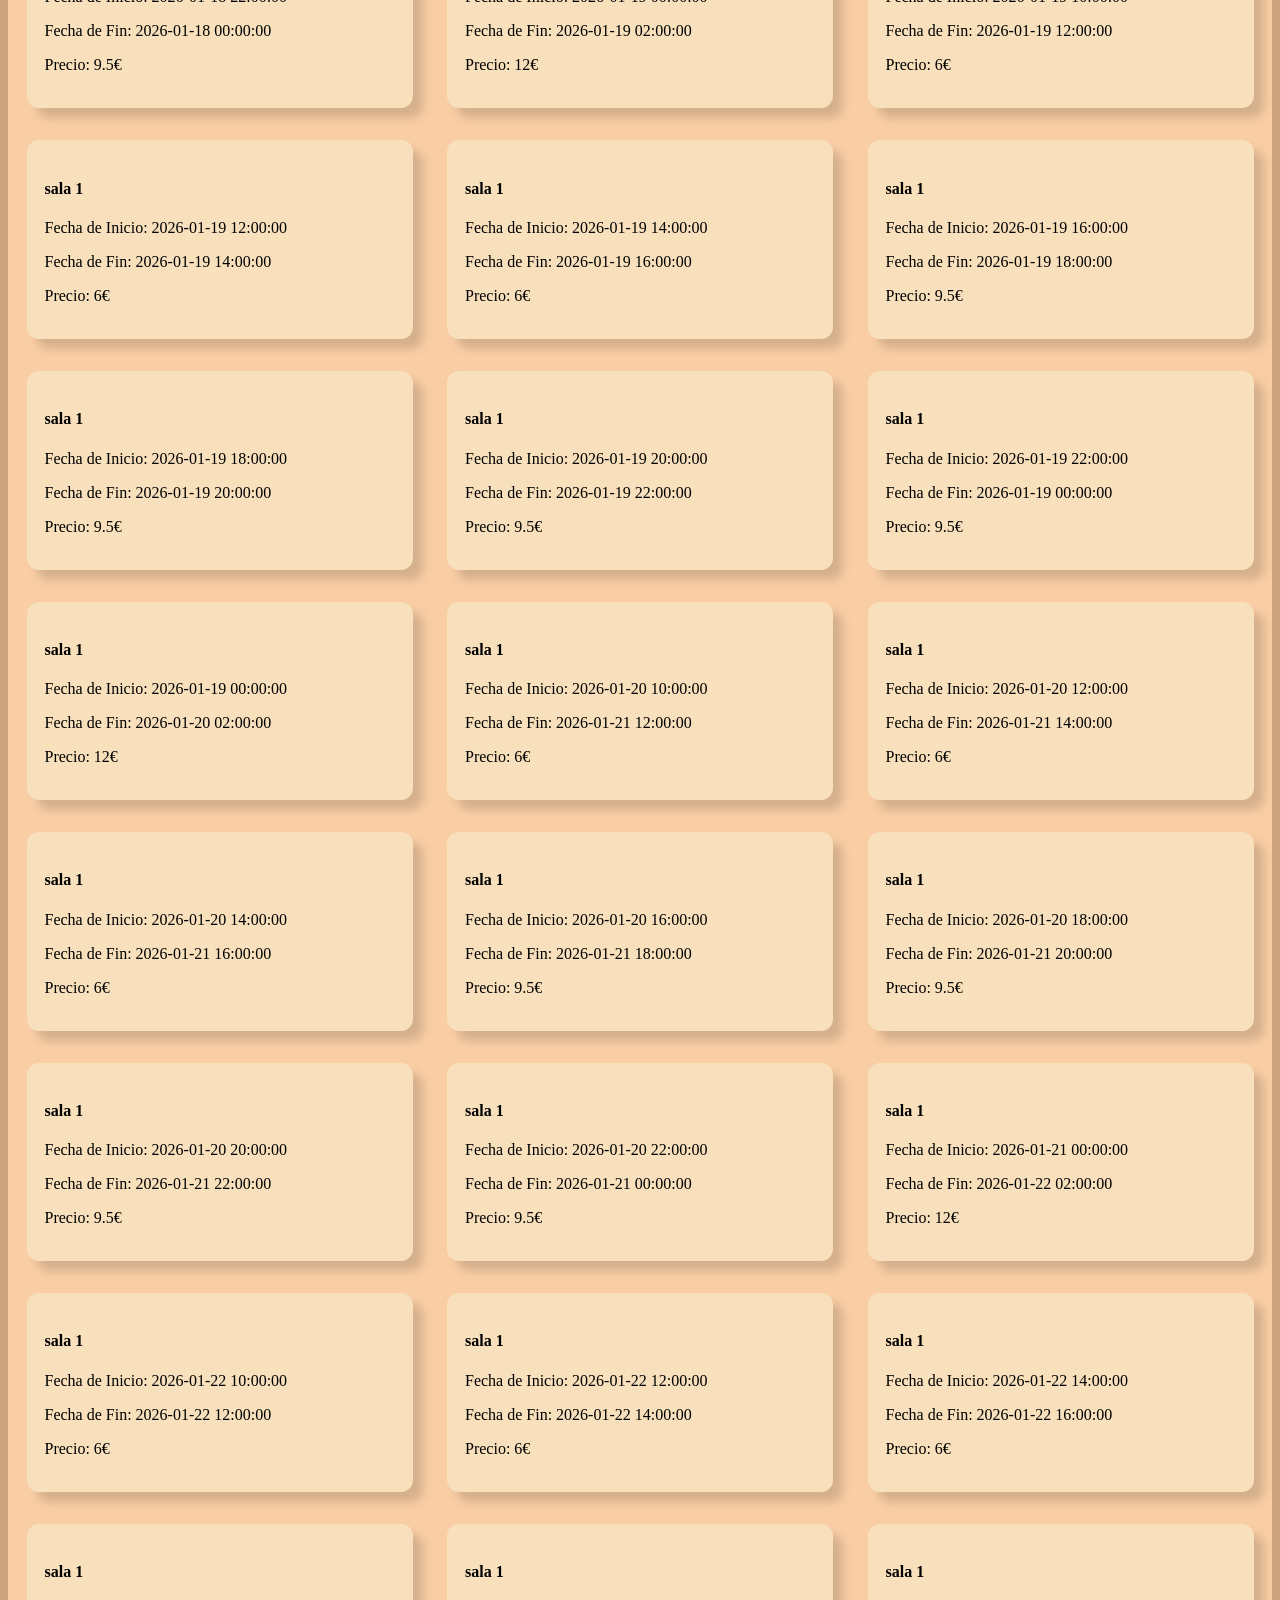
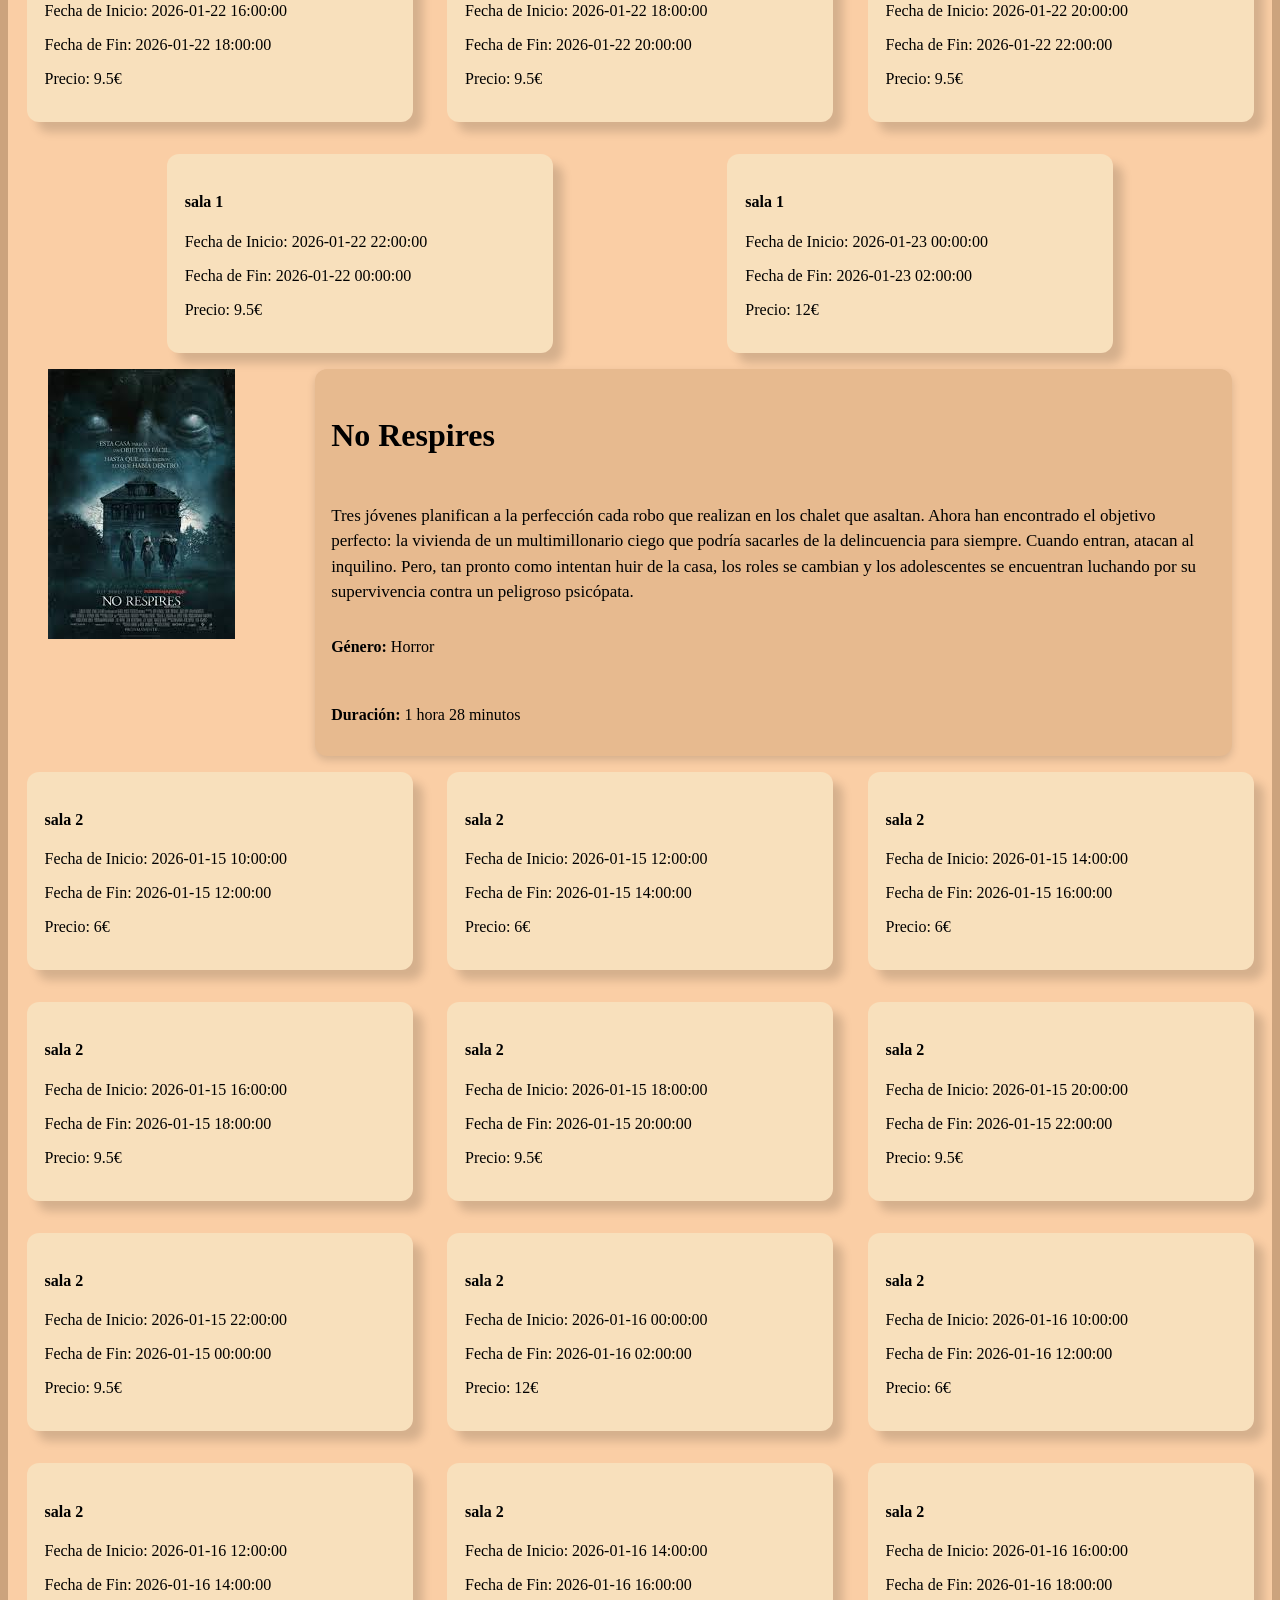
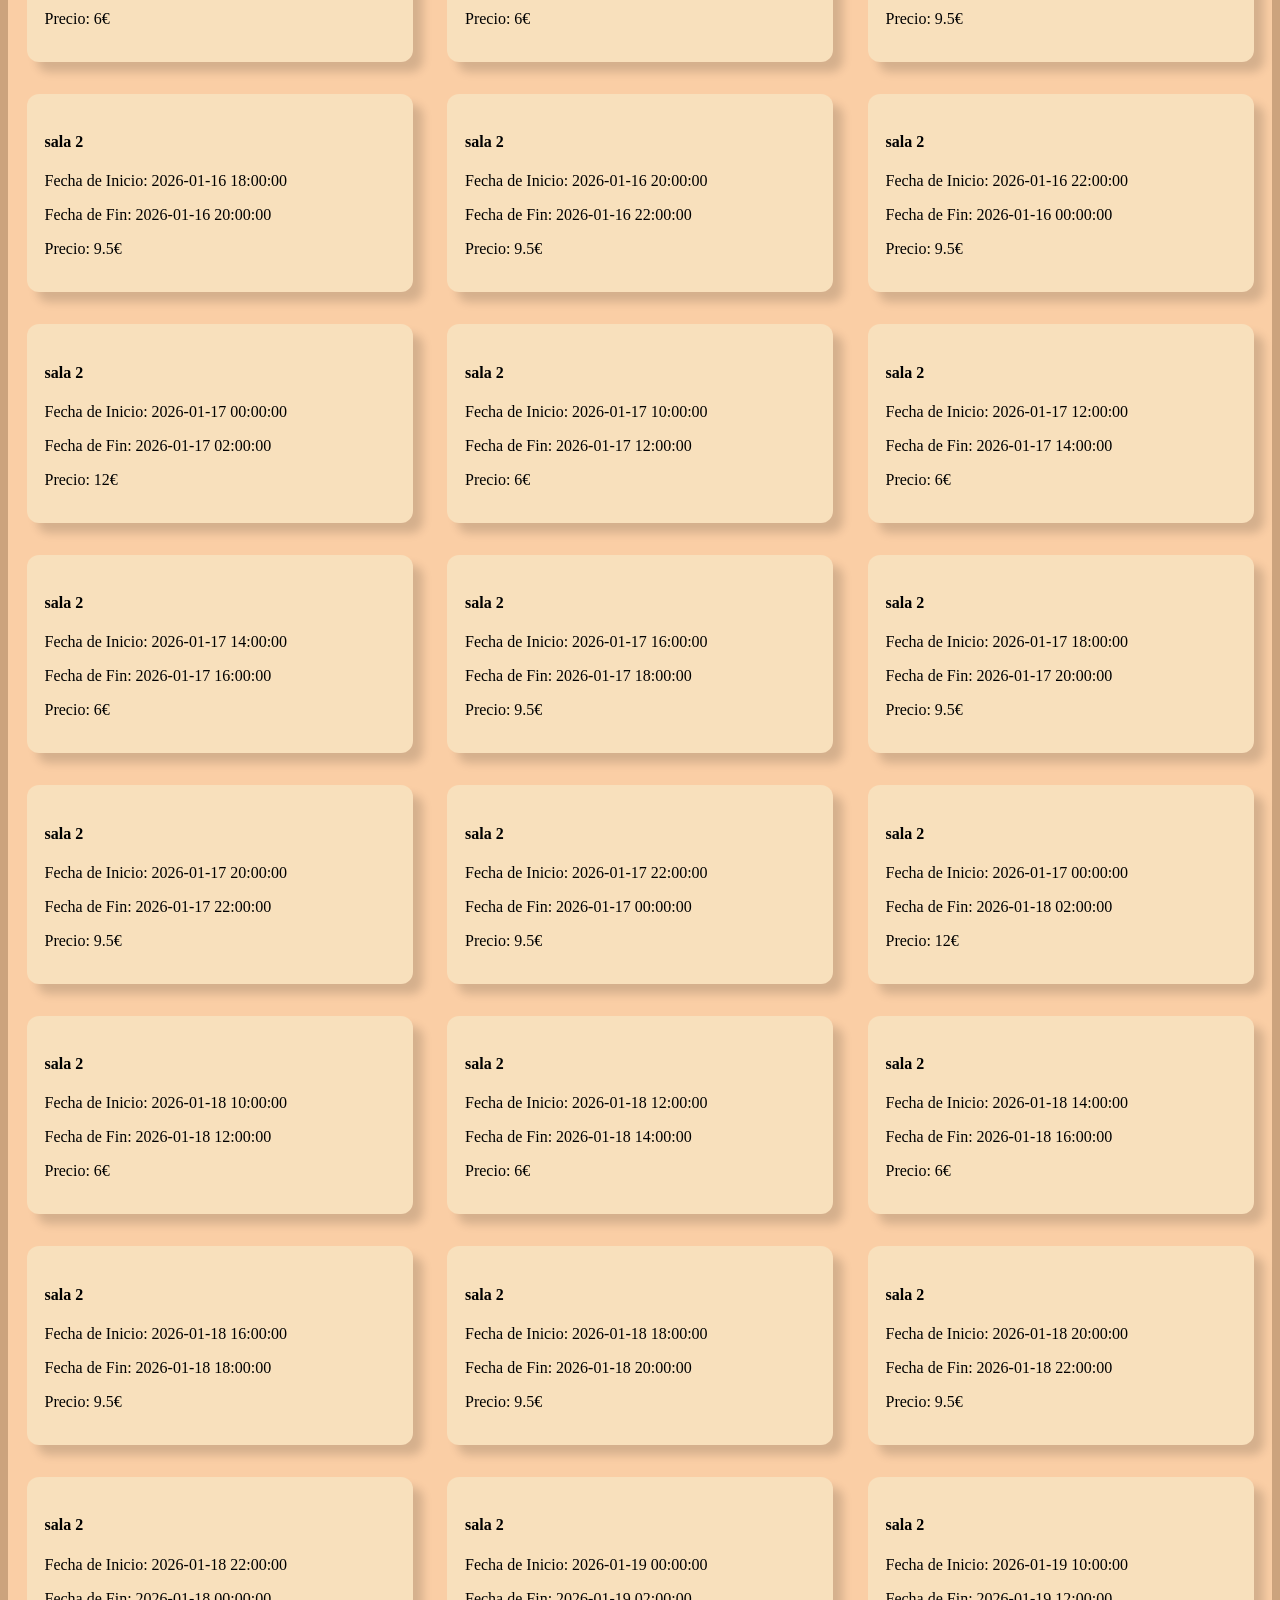
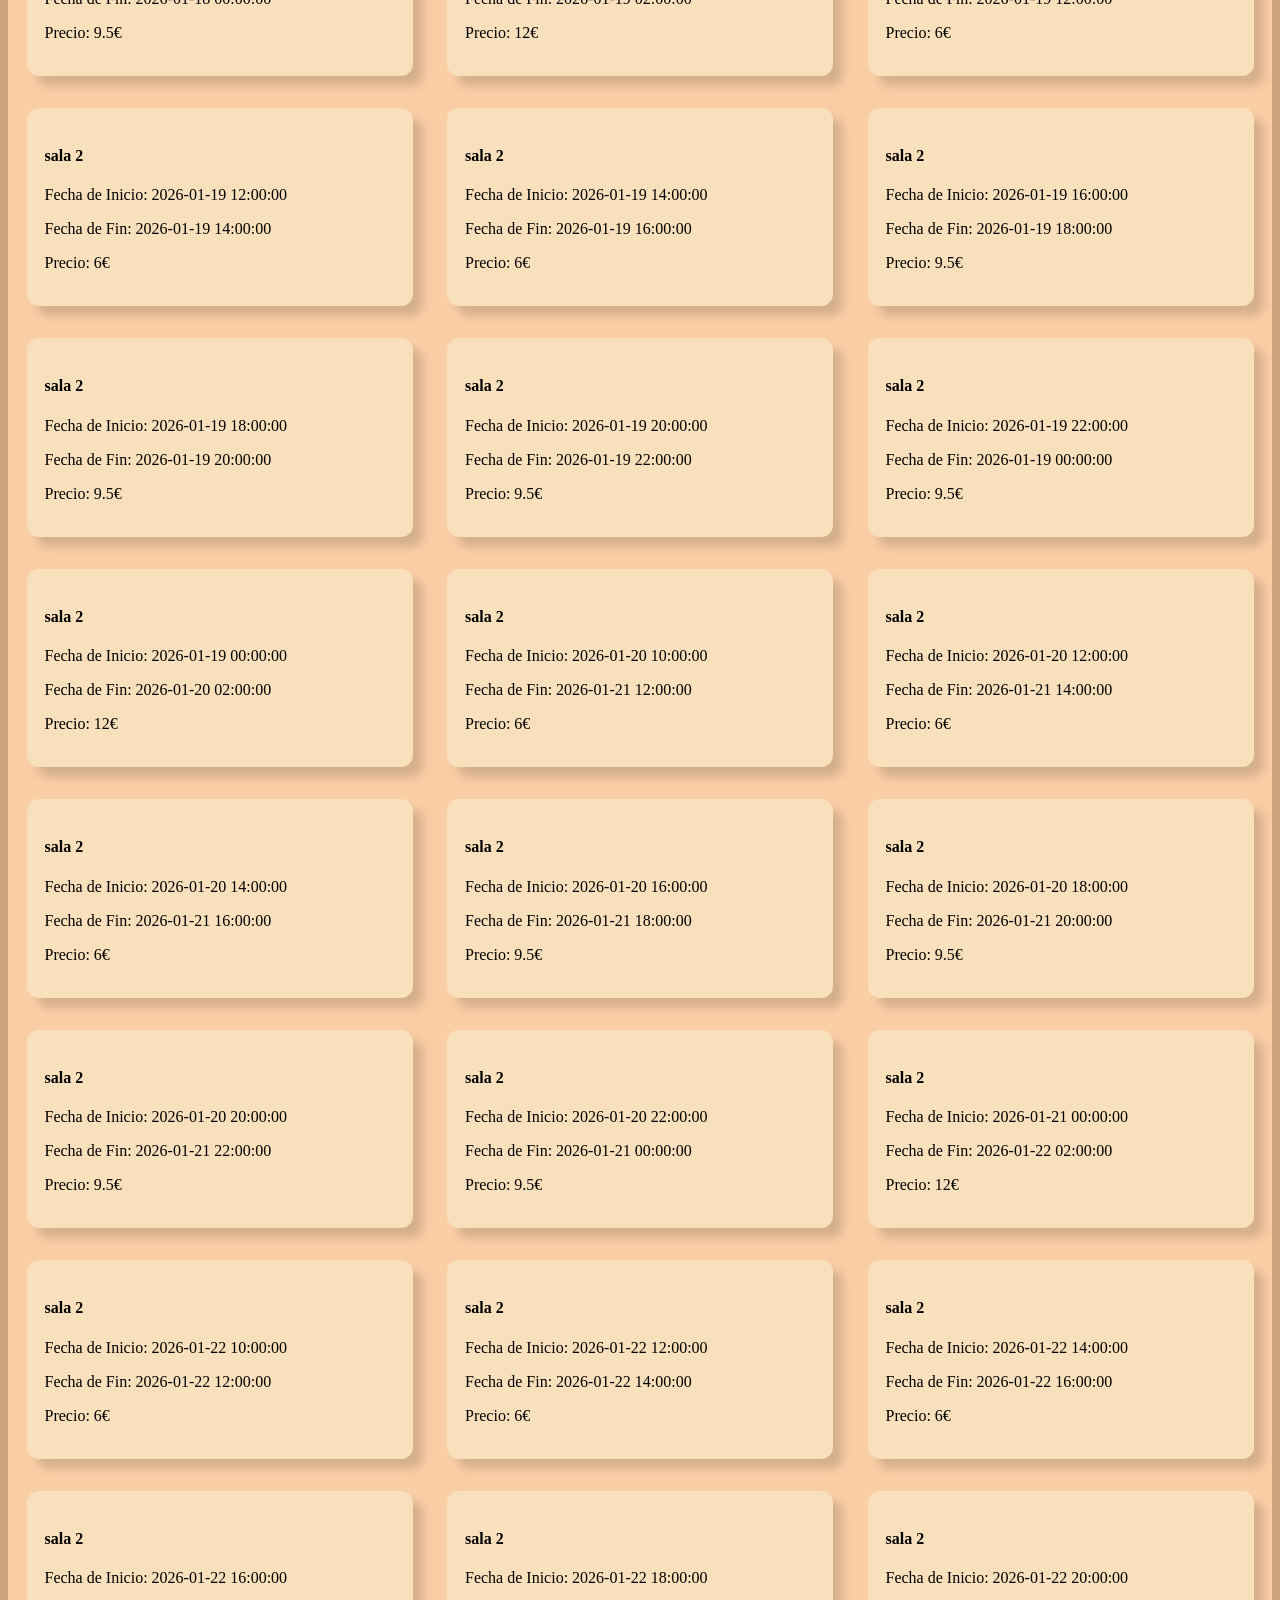
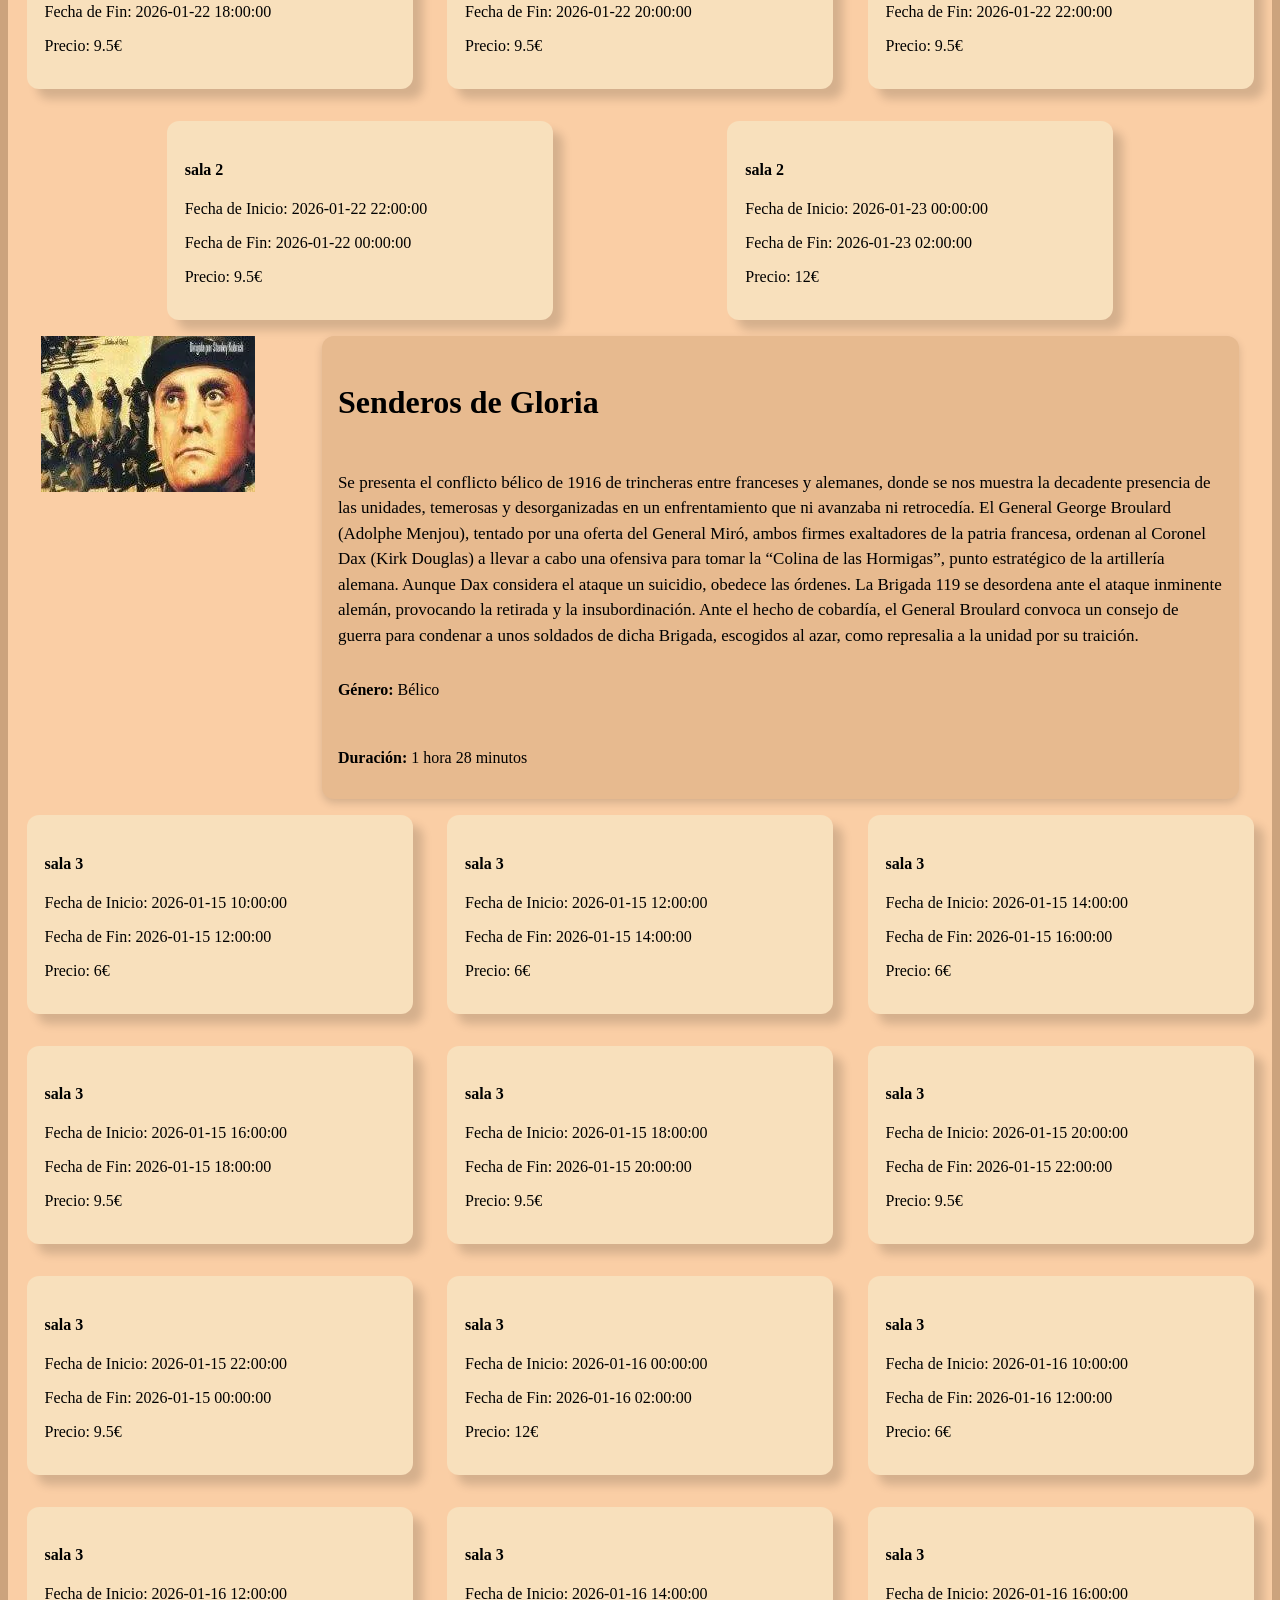
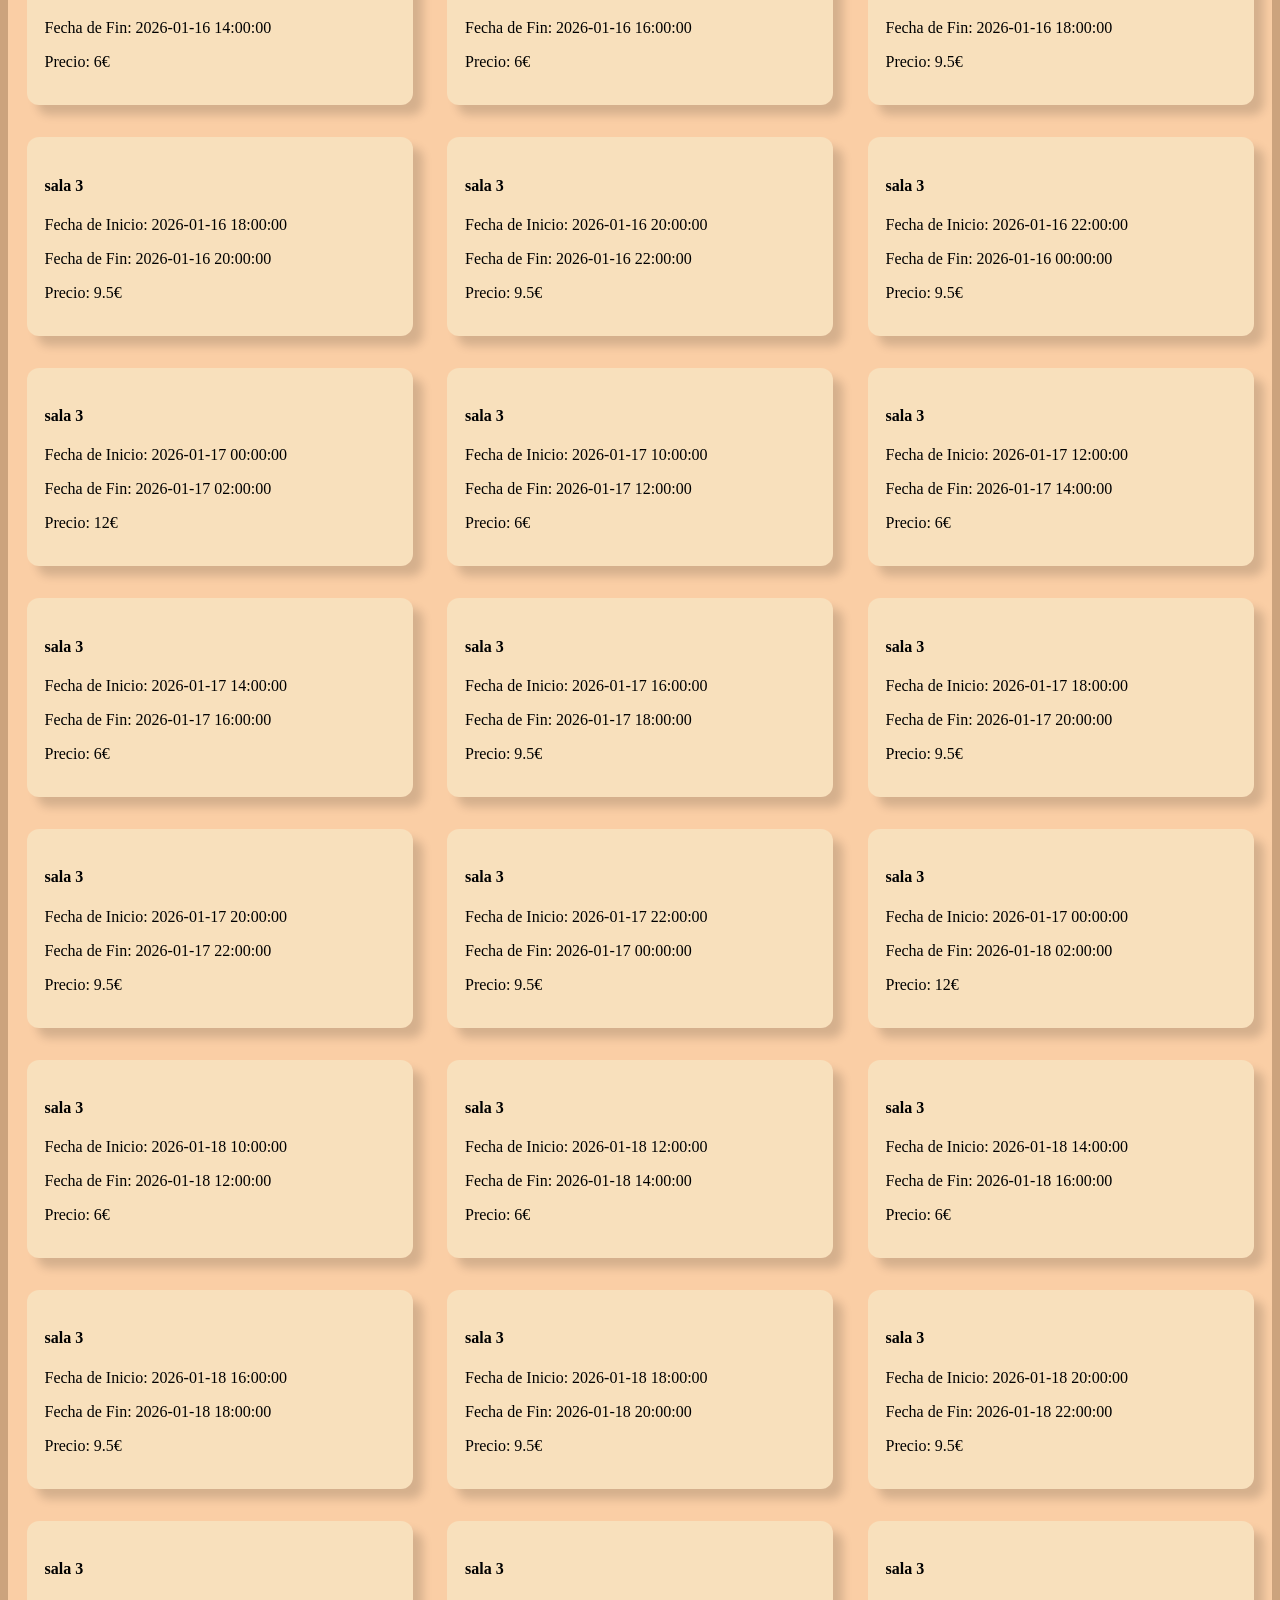
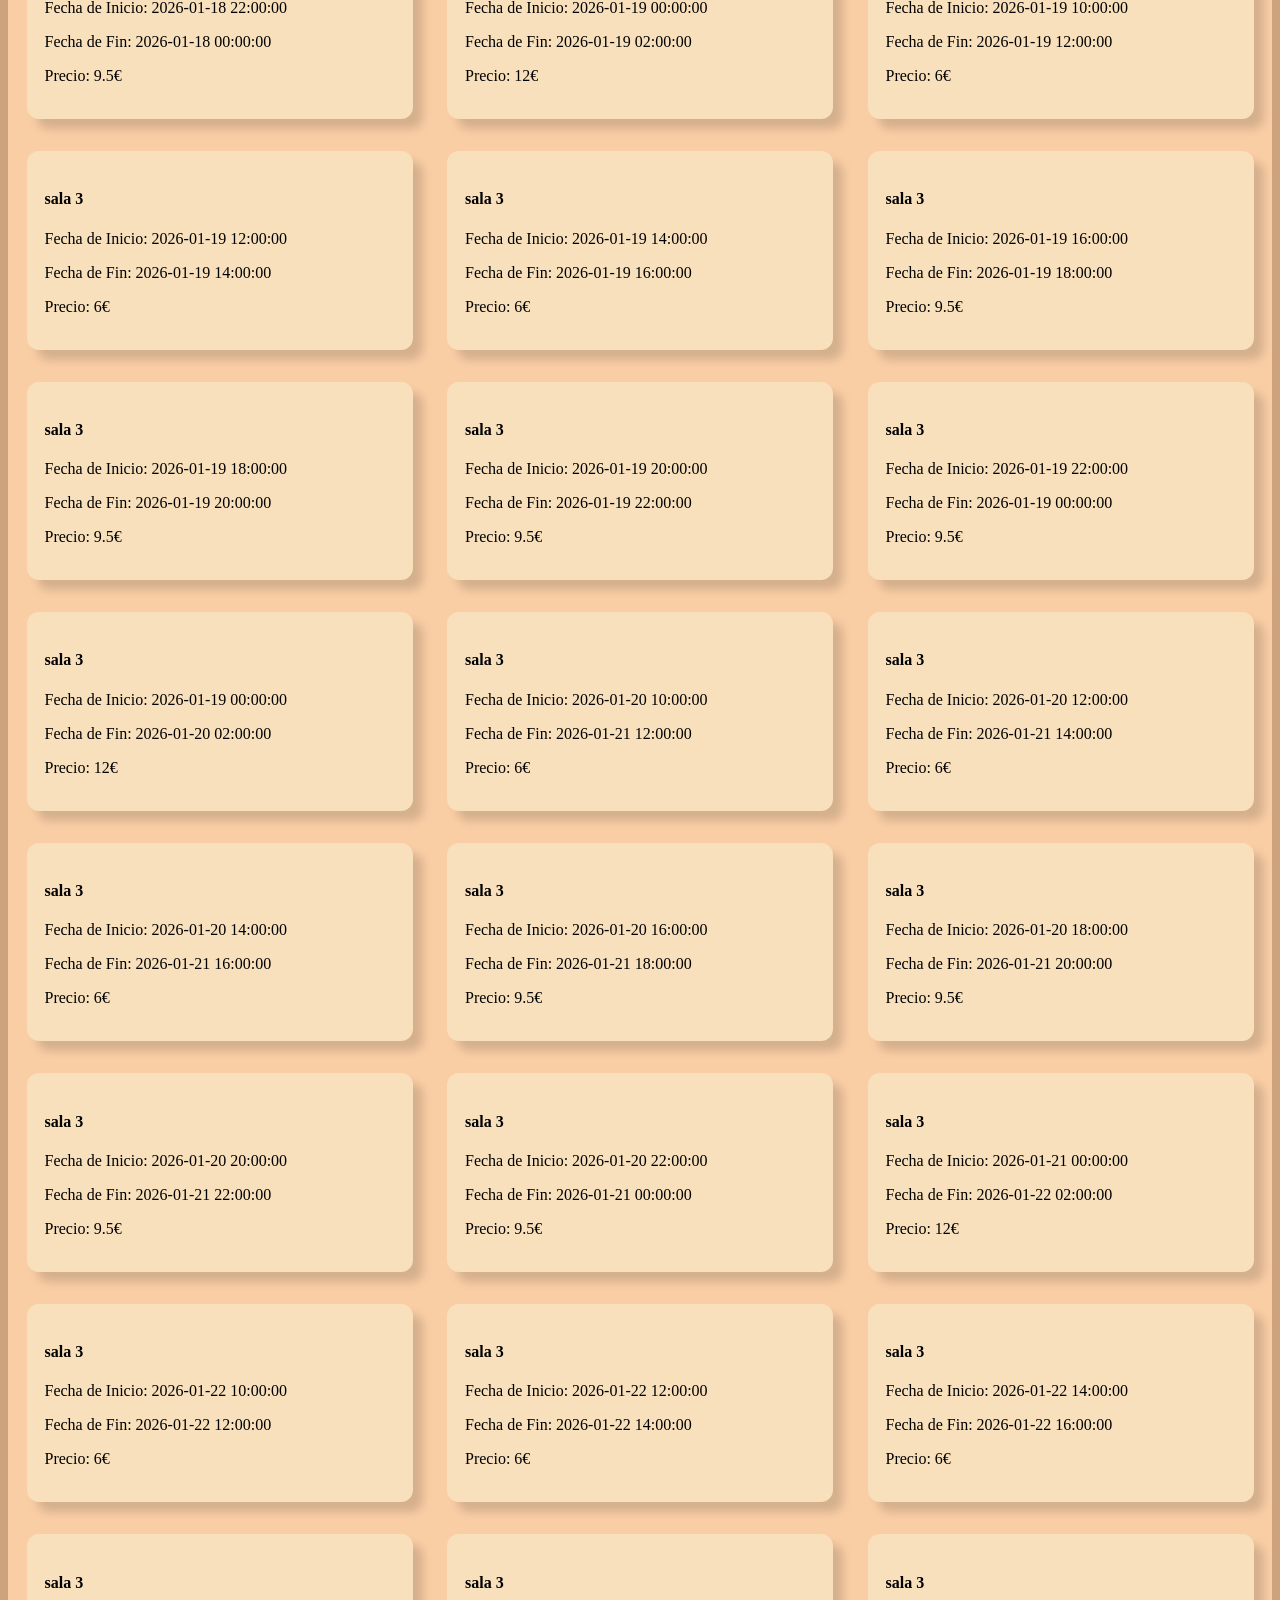
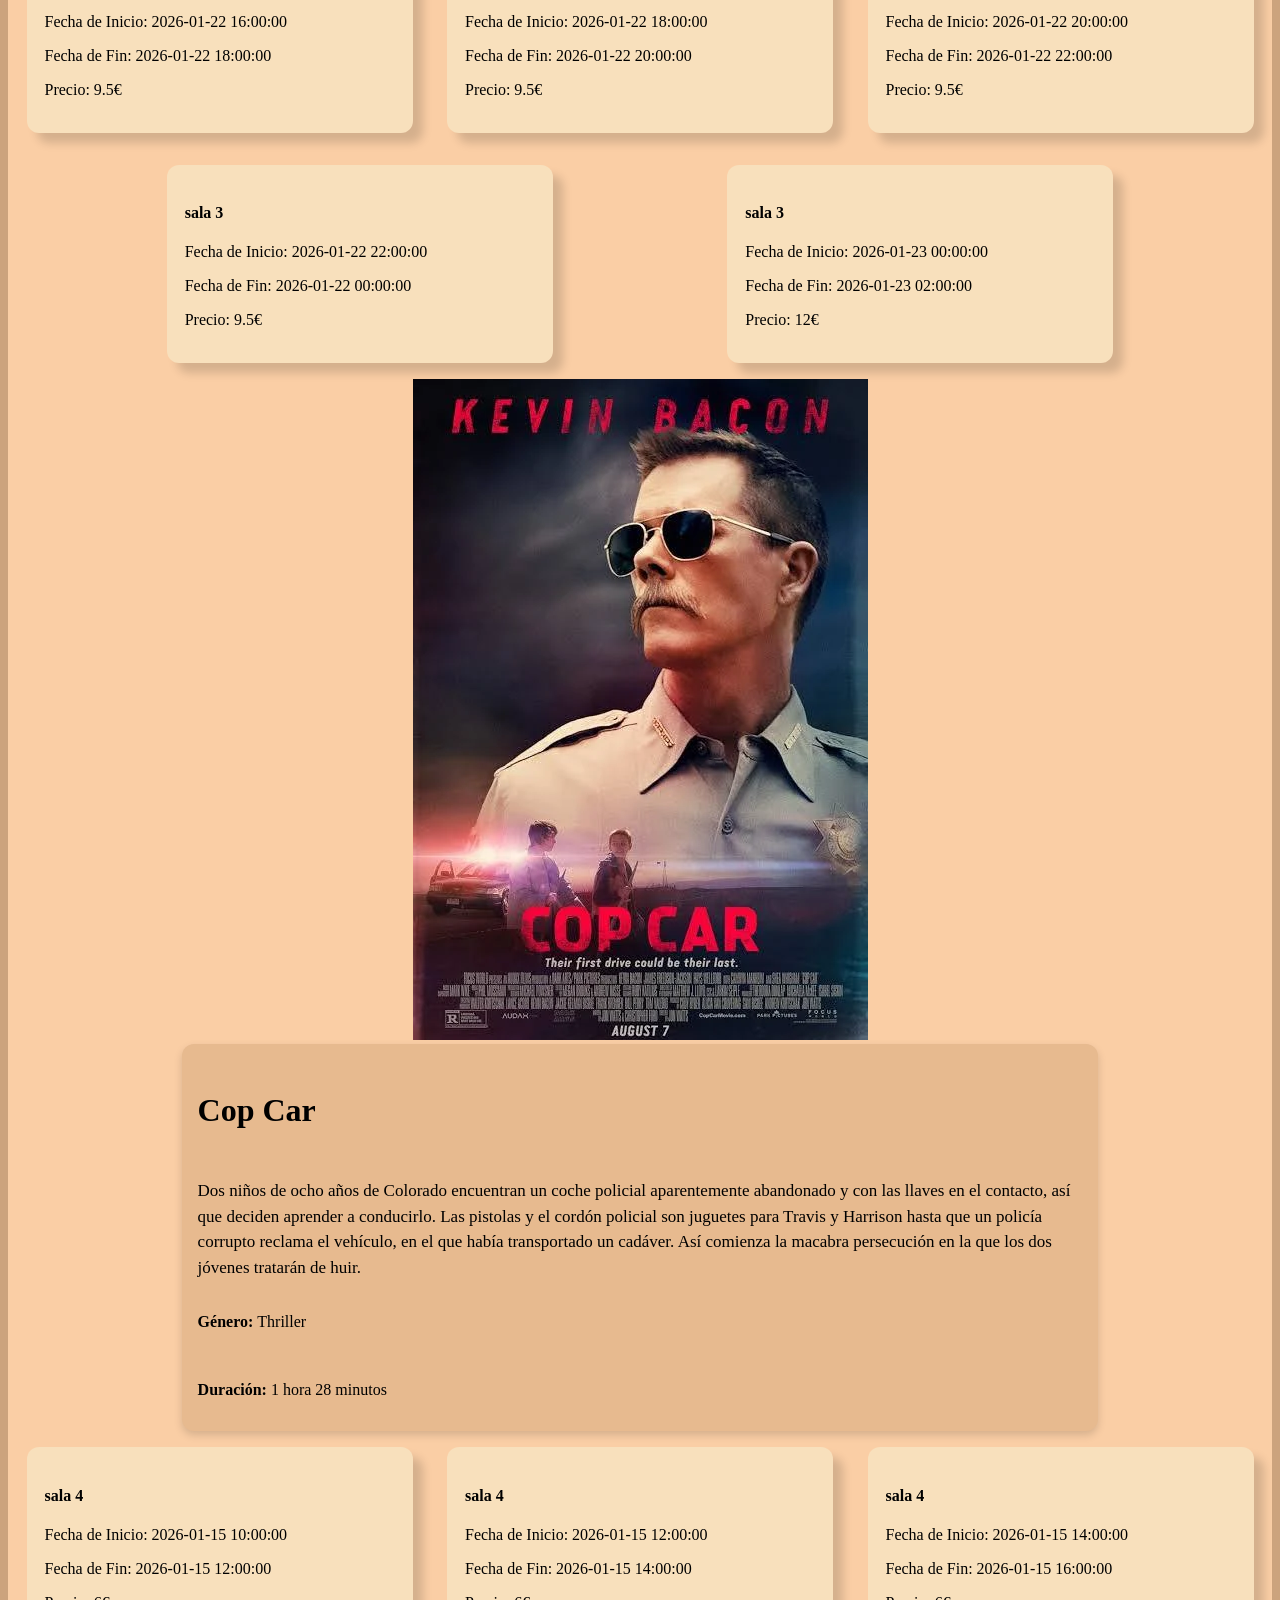
==== commit f7c31aa4: "pae" ====
--- a/index.html
+++ b/index.html
@@ -26,7 +26,7 @@
                <div class="contenedor_peliculas">
                   <div class="detalle_pelicula">
 
-                     <div class="imagenes_pelicula"> 
+                     <div class="imagenes_texto_pelicula"> 
                         <img src="movies/rey_leon.jpg" alt="Imagen de la pelicula El Rey Leon"/>
                      </div>
 
@@ -77,6 +77,7 @@
                            </div>
                      </a>
                      <a class="enlace-login" href="login.html">
+
                            <div class="salas">
                               <h4>sala 1</h4>
                               <p>Fecha de Inicio: 2026-01-15 16:00:00 </br> 
@@ -513,7 +514,7 @@
                <div class="contenedor_peliculas">
                   <div class="detalle_pelicula">
 
-                        <div class="imagenes_pelicula">
+                        <div class="imagenes_texto_pelicula">
                            <img src="movies/no_respires.jpg" alt="Imagen de la pelicula No Respires" />
                         </div>
                         <div class="contenedor_pelicula">
@@ -994,7 +995,7 @@
                <div class="contenedor_peliculas">
                   <div class="detalle_pelicula">
 
-                        <div class="imagenes_pelicula"> 
+                        <div class="imagenes_texto_pelicula"> 
                            <img src="movies/senderos_de_gloria.png" alt="Imagen de la pelicula Senderos de Gloria" />
                         </div>
 
@@ -1482,7 +1483,7 @@
                <div class="contenedor_peliculas">
                   <div class="detalle_pelicula">
 
-                        <div class="imagenes_pelicula">
+                        <div class="imagenes_texto_pelicula">
                            <img src="movies/cop_car.webp" alt="Imagen de la pelicula Cop Car"/>
                         </div>
 
@@ -1961,7 +1962,7 @@
    <!--5º Pelicula-->   
                   <div class="contenedor_peliculas">
                      <div class="detalle_pelicula">
-                           <div class="imagenes_pelicula">
+                           <div class="imagenes_texto_pelicula">
                               <img src="movies/aterriza_como_puedas.png" alt="Imagen de la pelicula Aterriza Como Puedas"/>
                            </div>
                            <div class="contenedor_pelicula">
--- a/styles.css
+++ b/styles.css
@@ -349,6 +349,7 @@
 .detalle-carrito img{
     margin-right: 2rem;
     border-radius: 12px;
+    width: 17%;
 }
 
 /*Estilo para la información del ticket*/
@@ -412,6 +413,11 @@
         font-size: 1.5rem;
     }
 
+    .detalle-carrito img{
+        width: 250px;
+        min-width: 250px;
+    }
+
     .creative_commons {
         width: 100px;
         min-width: 100px;
